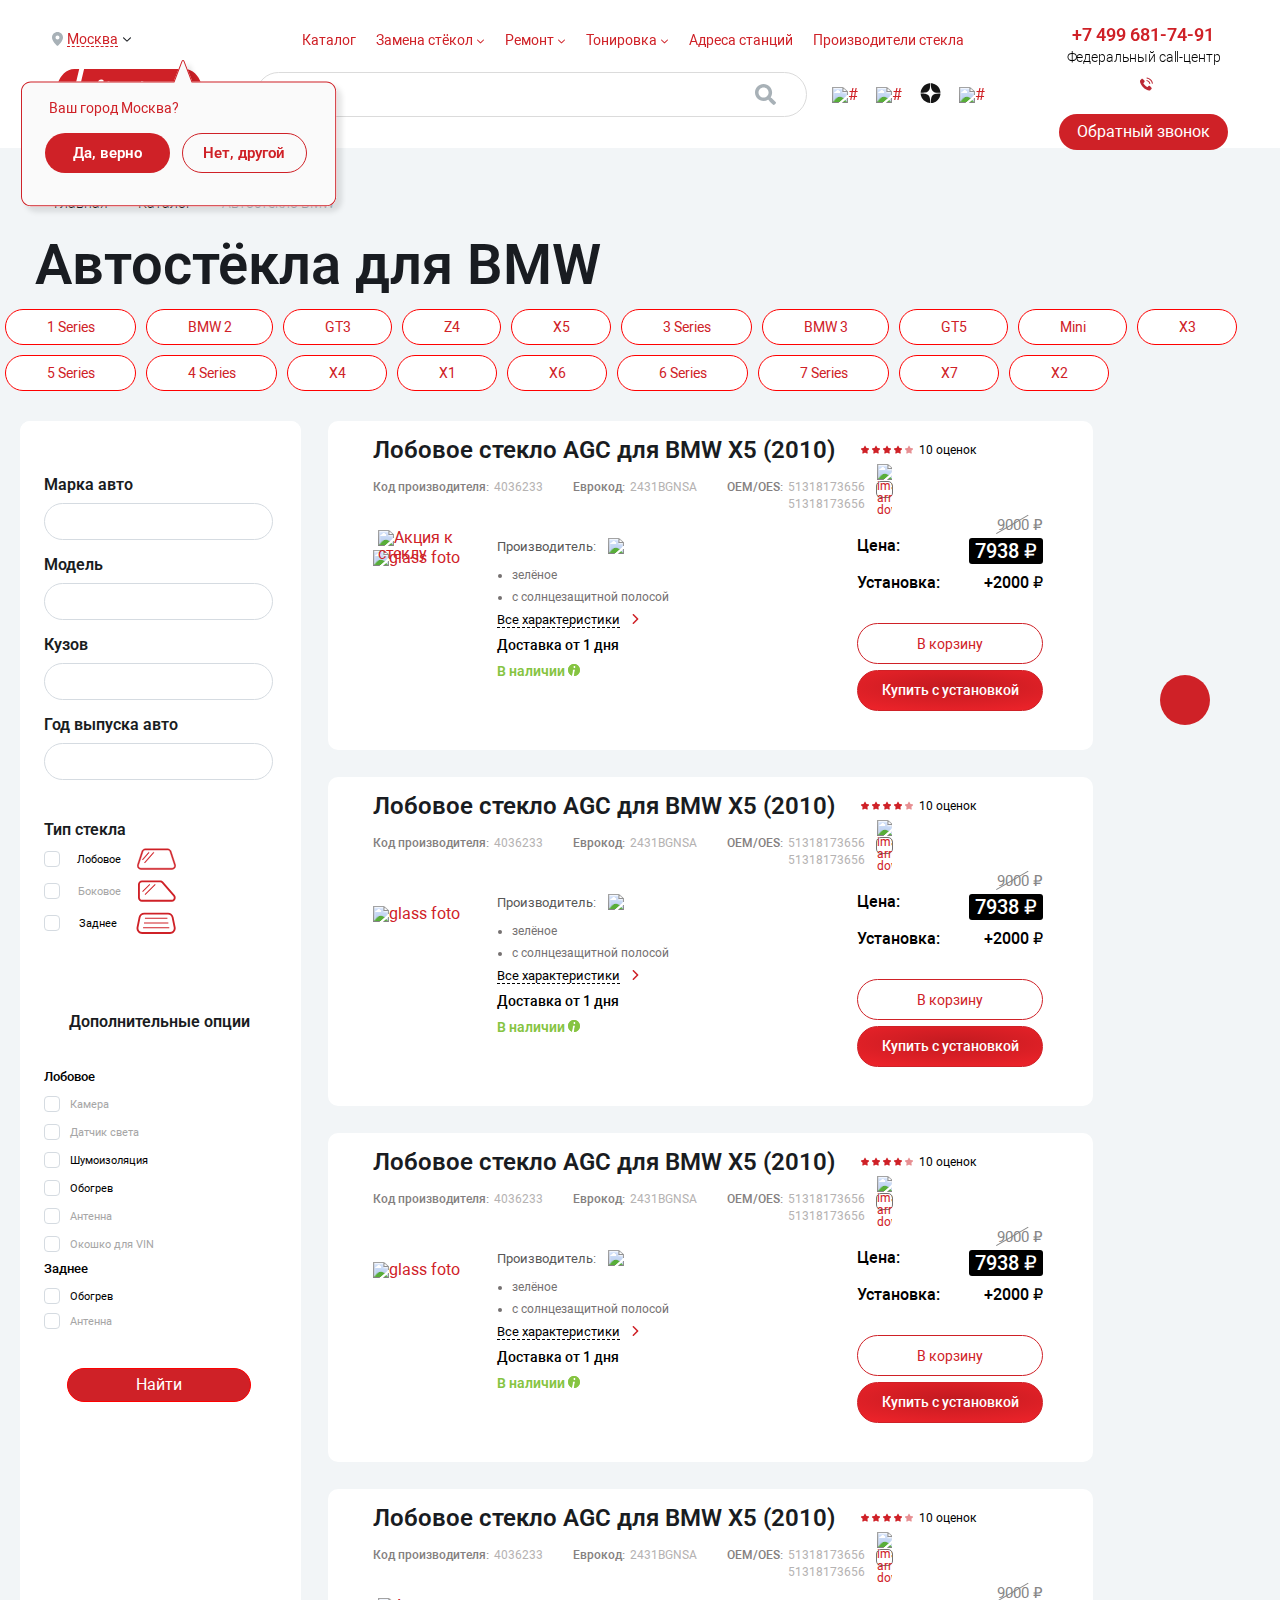
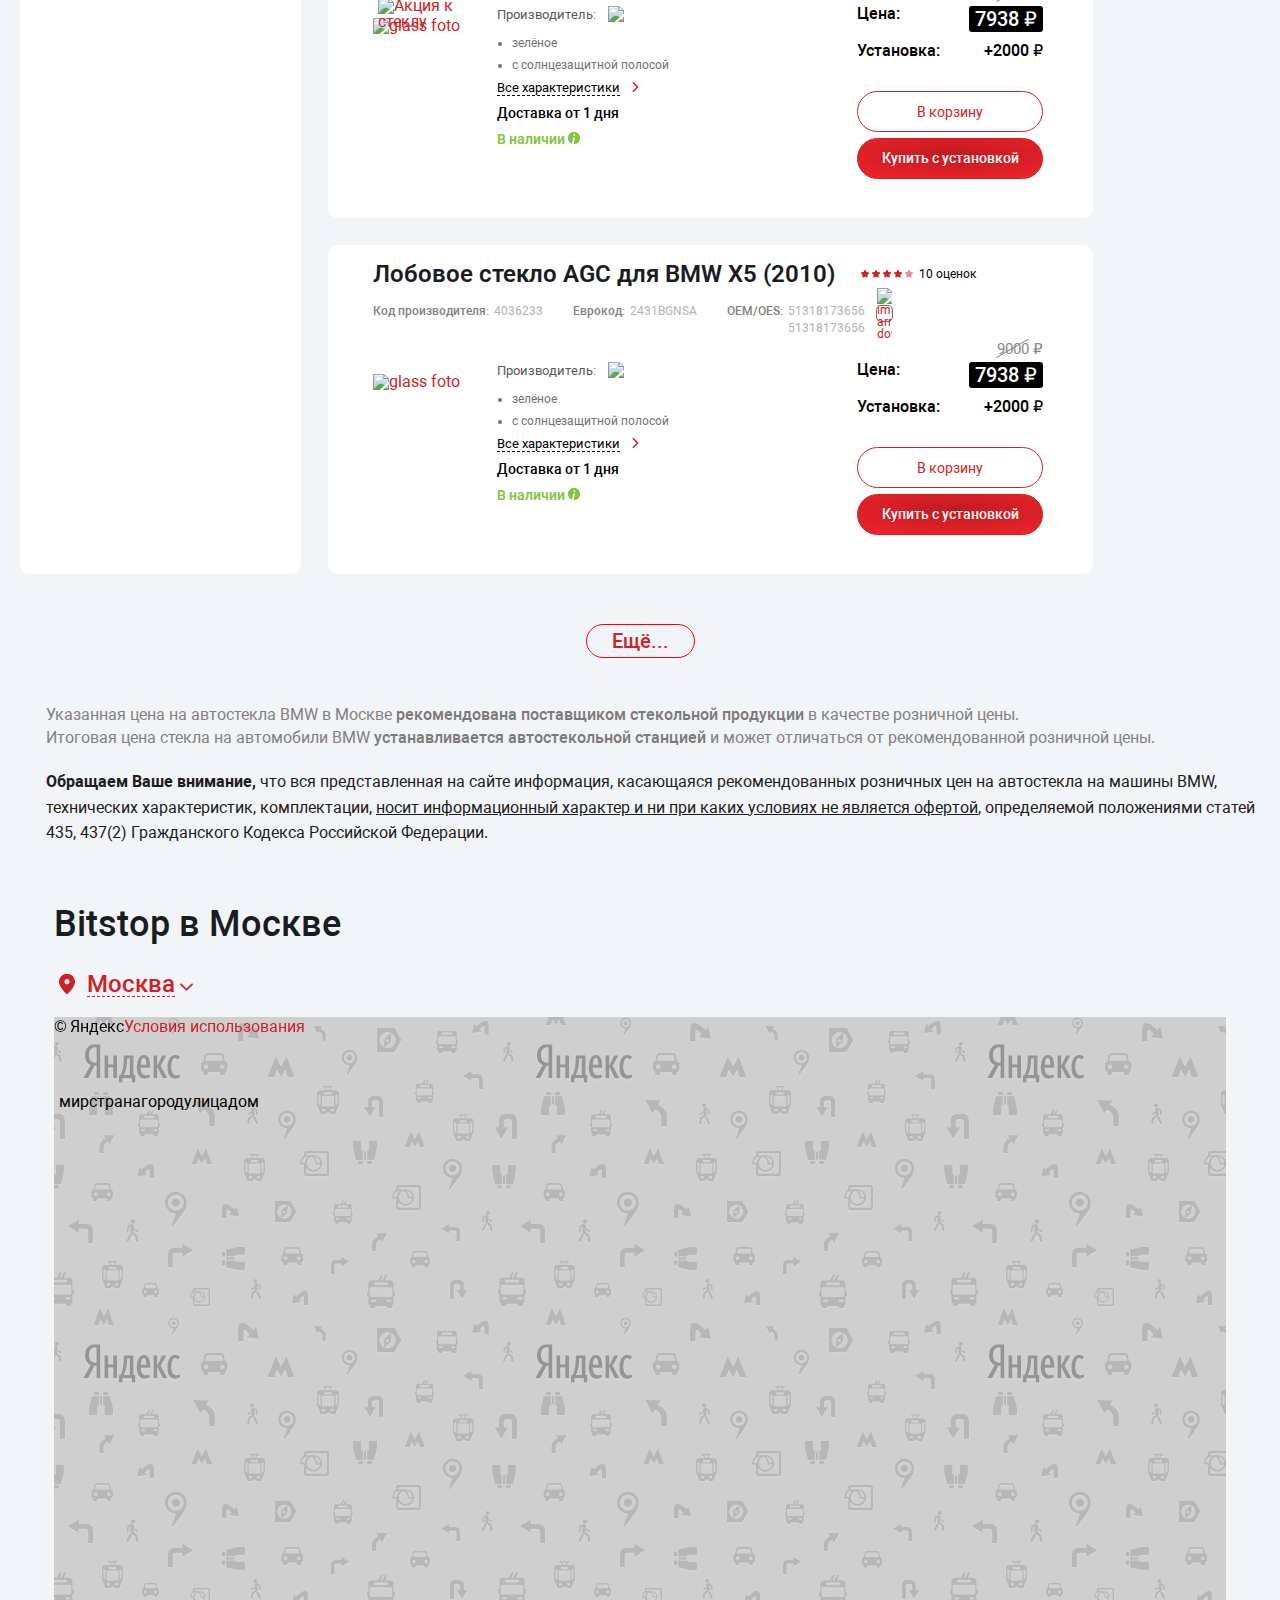
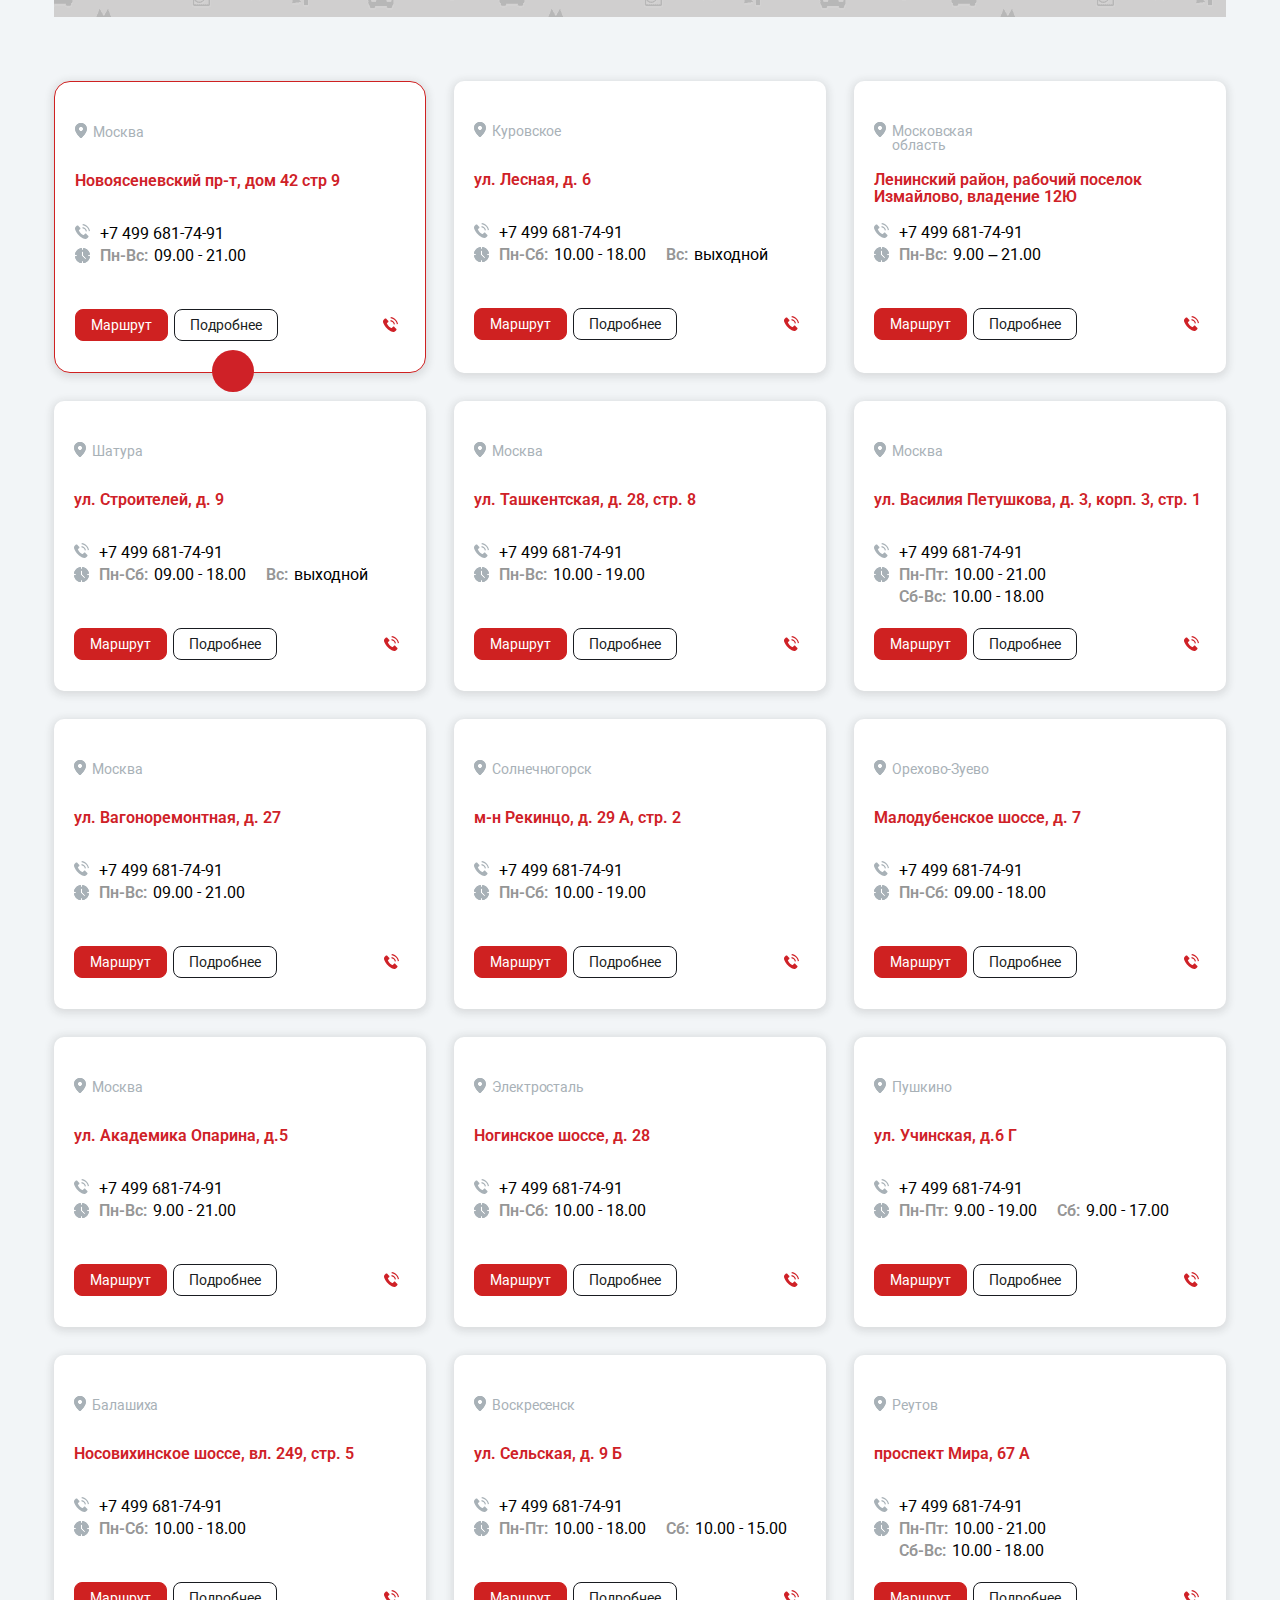
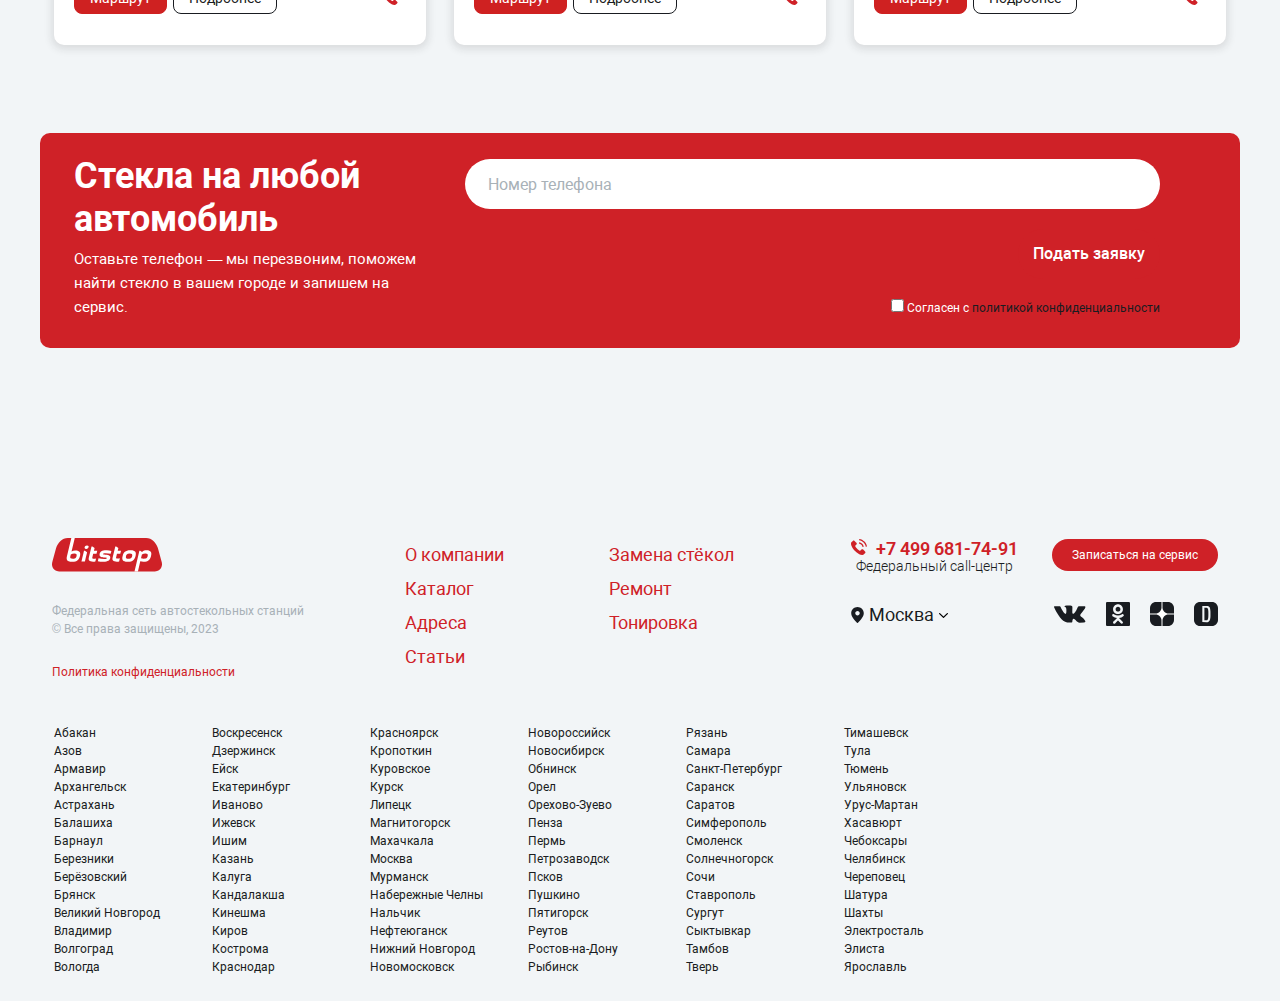
==== index.html @ 6435e336 "Update index.html" ====
<!DOCTYPE html>
<html lang="en">
  <head>
    <meta
      http-equiv="origin-trial"
      content="[base64]"
    />
    <meta charset="utf-8" />
    <meta name="viewport" content="width=device-width, height=device-height" />
    <link rel="stylesheet" type="text/css" href="/css/roboto/roboto.css" />
    <link href="/css/critical.css?v=0.1.2" rel="stylesheet" />
    <link rel="stylesheet" type="text/css" href="css/reset.css" />
    <link rel="stylesheet" type="text/css" href="css/grid.css" />
    <link rel="stylesheet" type="text/css" href="css/styles.css" />
    <link rel="stylesheet" type="text/css" href="css/responsive.css" />
    <link
      rel="stylesheet"
      type="text/css"
      href="//cdn.jsdelivr.net/npm/slick-carousel@1.8.1/slick/slick.css"
    />
    <link rel="stylesheet" href="css/owl.carousel.min.css" />
    <link rel="stylesheet" href="css/owl.theme.default.min.css" />
    <link rel="stylesheet" href="css/jquery.mCustomScrollbar.css" />
    <link rel="stylesheet" href="css/perfect-scrollbar.css" />
    <link
      rel="stylesheet"
      href="//use.fontawesome.com/releases/v5.6.1/css/all.css"
      integrity="sha384-gfdkjb5BdAXd+lj+gudLWI+BXq4IuLW5IT+brZEZsLFm++aCMlF1V92rMkPaX4PP"
      crossorigin="anonymous"
    />
    <meta name="yandex-verification" content="e67ac9091b62b3b9" />
    <link rel="stylesheet" href="/css/geo-location.css" />

    <link rel="canonical" href="https://www.bitstop.ru/catalog/bmw/" />
    <link href="/css/style.css" rel="stylesheet" />
    <link href="css/new_styles.css" rel="stylesheet" />
    <meta
      property="og:title"
      content="Купить стекло на BMW (Бмв) в Москве с заменой - цена на оригинал от 605 рублей | Bitstop"
    />
    <meta property="og:type" content="website" />
    <meta property="og:image" content="/img/logo_sh.png" />
    <meta property="og:url" content="https://bitstop.ru/catalog/bmw//" />
    <meta
      property="og:description"
      content="Купить стекла на автомобиль Бмв в Москве. Цены от 605 рублей за оригинал лобового, бокового, заднего стекла. Лучшие автостекольные бренды: AGC, Saint-Gobain, Pilkington. Выбирайте автостекла для BMW в Bitstop. Заказ по ☎ 8-(800)-333-888-0"
    />

    <svg
      xmlns="http://www.w3.org/2000/svg"
      xmlns:xlink="http://www.w3.org/1999/xlink"
      style="position: absolute; width: 0; height: 0"
      id="__SVG_SPRITE_NODE__"
    >
      <symbol xmlns="http://www.w3.org/2000/svg" viewBox="0 0 9 5" id="icon_arrow">
        <path
          d="M4.05445 4.82011L0.184716 1.04856C-0.0615731 0.808646 -0.061573 0.419663 0.184716 0.179864C0.430786 -0.0599551 0.829888 -0.059955 1.07594 0.179864L4.50006 3.5171L7.92407 0.179961C8.17024 -0.0598577 8.5693 -0.0598577 8.81537 0.179961C9.06154 0.41978 9.06154 0.808743 8.81537 1.04866L4.94558 4.8202C4.82248 4.94011 4.66132 5 4.50008 5C4.33877 5 4.17749 4.94 4.05445 4.82011Z"
        ></path>
      </symbol>
      <symbol xmlns="http://www.w3.org/2000/svg" viewBox="0 0 15 15" id="icon_clock">
        <path
          d="M13.0474 7.5C13.0474 7.14819 13.3325 6.86306 13.6843 6.86306H15C14.6931 3.21955 11.7805 0.30686 8.13694 0V1.31568C8.13694 1.6675 7.85181 1.95263 7.5 1.95263C7.14819 1.95263 6.86306 1.6675 6.86306 1.31568V0C3.21955 0.30686 0.30686 3.21955 0 6.86306H1.31568C1.6675 6.86306 1.95263 7.14819 1.95263 7.5C1.95263 7.85181 1.6675 8.13694 1.31568 8.13694H0C0.30686 11.7805 3.21955 14.6931 6.86306 15V13.6843C6.86306 13.3325 7.14819 13.0474 7.5 13.0474C7.85181 13.0474 8.13694 13.3325 8.13694 13.6843V15C11.7805 14.6931 14.6931 11.7805 15 8.13694H13.6843C13.3325 8.13694 13.0474 7.85181 13.0474 7.5ZM10.8035 10.8035C10.6791 10.9279 10.516 10.9901 10.3531 10.9901C10.1901 10.9901 10.027 10.9279 9.9028 10.8035L7.04966 7.95034C6.93007 7.83091 6.86306 7.66902 6.86306 7.5V4.14162C6.86306 3.78997 7.14819 3.50468 7.5 3.50468C7.85181 3.50468 8.13694 3.78997 8.13694 4.14162V7.2361L10.8035 9.9028C11.0523 10.1514 11.0523 10.5547 10.8035 10.8035Z"
        ></path>
      </symbol>
      <symbol xmlns="http://www.w3.org/2000/svg" viewBox="0 0 16 16" fill="none" id="icon_close">
        <path
          d="M15.5531 0.446929C14.9572 -0.148976 13.991 -0.148976 13.395 0.446929L8 5.84198L2.60495 0.446929C2.00904 -0.148976 1.04283 -0.148976 0.446929 0.446929C-0.148976 1.04283 -0.148976 2.00904 0.446929 2.60495L5.84198 8L0.448932 13.393C-0.146974 13.9889 -0.146974 14.9552 0.448932 15.5511C1.04484 16.147 2.01105 16.147 2.60695 15.5511L8 10.158L13.3946 15.5526C13.9905 16.1485 14.9567 16.1485 15.5526 15.5526C16.1485 14.9567 16.1485 13.9905 15.5526 13.3946L10.158 8L15.5531 2.60495C16.149 2.00904 16.149 1.04291 15.5531 0.446929Z"
          fill="#CF2127"
        ></path>
      </symbol>
      <symbol xmlns="http://www.w3.org/2000/svg" viewBox="0 0 16 13" id="icon_list">
        <path
          fill-rule="evenodd"
          clip-rule="evenodd"
          d="M14.9351 5.46394H5.78004C5.19125 5.46394 4.71483 5.93075 4.71483 6.5069C4.71483 7.08305 5.19125 7.54986 5.78004 7.54986H14.9351C15.5236 7.54986 16 7.08305 16 6.5069C16 5.93075 15.5236 5.46394 14.9351 5.46394ZM14.9351 10.4106H5.78004C5.19125 10.4106 4.71483 10.8774 4.71483 11.4535C4.71483 12.0297 5.19125 12.4965 5.78004 12.4965H14.9351C15.5236 12.4965 16 12.0297 16 11.4535C16 10.8774 15.5236 10.4106 14.9351 10.4106ZM1.58647 -9.53674e-07C0.710227 -9.53674e-07 0 0.695391 0 1.55324C0 2.41161 0.710227 3.10674 1.58647 3.10674C2.46271 3.10674 3.17294 2.41161 3.17294 1.55324C3.17294 0.695391 2.46271 -9.53674e-07 1.58647 -9.53674e-07ZM1.58647 4.94663C0.710227 4.94663 0 5.64202 0 6.49987C0 7.35824 0.710227 8.05337 1.58647 8.05337C2.46271 8.05337 3.17294 7.35824 3.17294 6.49987C3.17294 5.64202 2.46271 4.94663 1.58647 4.94663ZM1.58647 9.89326C0.710227 9.89326 0 10.5886 0 11.4465C0 12.3049 0.710227 13 1.58647 13C2.46271 13 3.17294 12.3049 3.17294 11.4465C3.17294 10.5886 2.46271 9.89326 1.58647 9.89326ZM5.78004 2.60323H14.9351C15.5236 2.60323 16 2.13642 16 1.56027C16 0.984118 15.5236 0.517312 14.9351 0.517312H5.78004C5.19125 0.517312 4.71483 0.984118 4.71483 1.56027C4.71483 2.13642 5.19125 2.60323 5.78004 2.60323Z"
        ></path>
      </symbol>
      <symbol xmlns="http://www.w3.org/2000/svg" viewBox="0 0 110 34" id="icon_logo">
        <symbol viewBox="0 0 110 34" id="icon_logo_logobgr">
          <title>bitstop</title>
          <path
            d="M109.411 22.9376L105.876 10.0761C104.027 4.79877 99.8839 0.0263062 94.1572 0.0263062H15.847C10.1203 0.0263062 5.97735 4.79877 4.11088 10.0761L0.575908 22.9376C-0.491654 26.0051 -0.0533171 28.7475 1.71063 30.9401C3.34379 32.9736 5.88897 33.4405 9.84107 33.4405H100.17C104.115 33.4405 106.657 32.9736 108.301 30.9401C110.058 28.7475 110.496 26.0051 109.411 22.9376Z"
          ></path>
        </symbol>

        <symbol viewBox="0 0 110 34" id="icon_logo_logoltr">
          <path
            d="M94.5814 12.3392C92.8139 12.3392 91.5555 12.7439 90.0319 13.9716L88.2432 12.7646H87.3807L82.4954 33.4764H85.9349L88.2715 23.2813C89.307 23.6237 90.3955 23.7875 91.4883 23.7655C96.303 23.7655 98.1765 21.3931 98.9118 18.4708L99.1239 17.6235C99.8874 14.7047 98.9224 12.3358 94.5814 12.3392ZM95.7586 17.2673C95.5323 19.5118 94.9597 20.6945 91.9302 20.698C90.9371 20.7134 89.9486 20.5637 89.0068 20.2553L89.9259 16.4892C90.9659 15.7618 92.218 15.3822 93.4962 15.4068C95.5394 15.4068 95.854 16.3163 95.7586 17.2673Z"
          ></path>
          <path
            d="M83.623 17.6374C84.3689 14.7186 83.5771 12.3496 78.7625 12.3531H78.1615C73.3469 12.3531 71.4734 14.7255 70.7381 17.6478L70.5225 18.4916C69.7978 21.4139 70.5649 23.7828 75.3795 23.7793H75.9804C80.7951 23.7793 82.6969 21.4035 83.4039 18.4847L83.623 17.6374ZM80.2648 17.2604C80.0421 19.4392 79.4412 20.7187 76.4329 20.7187C74.1564 20.7187 73.7888 19.8714 73.8913 18.8789C74.1104 16.7002 74.7114 15.4206 77.7232 15.4206C79.9997 15.4172 80.3638 16.2541 80.2648 17.257V17.2604Z"
          ></path>
          <path
            d="M66.3829 10.0291L64.1701 8.54892H63.3111L60.6245 19.5533C59.9705 22.1989 61.0451 23.679 64.9124 23.6756C65.657 23.6877 66.4006 23.6169 67.1288 23.4646L67.8712 20.3729C67.2035 20.5383 66.5166 20.6174 65.828 20.608C63.8908 20.608 63.9261 20.0582 64.1488 19.1279L64.9654 15.7422H68.2954L69.0271 12.7957H65.7184L66.3829 10.0291Z"
          ></path>
          <path
            d="M54.265 12.3634C49.7968 12.3634 48.0611 14.0165 47.6581 15.8598L47.6157 16.0707C46.9087 19.37 50.73 19.4737 52.4657 19.5291C54.0741 19.5706 54.82 19.6328 54.7634 20.1827C54.7245 20.5873 54.4099 20.947 52.2147 20.947C50.3059 20.9358 48.4035 20.7318 46.5375 20.3383L45.8093 23.2779C47.5017 23.6346 49.2286 23.8108 50.9598 23.8035H51.5607C56.0325 23.8035 57.7893 22.1504 58.1888 20.3106L58.2347 20.0962C58.9417 16.797 55.0533 16.6932 53.3812 16.6379C51.7092 16.5826 51.0093 16.5134 51.0623 15.9843C51.1012 15.6039 51.4158 15.2235 53.6322 15.22C55.3352 15.222 57.0316 15.4275 58.6837 15.8321L59.3907 12.8891C57.9109 12.5358 56.3927 12.3593 54.8695 12.3634H54.265Z"
          ></path>
          <path
            d="M42.5961 10.0983L40.3832 8.6181H39.5242L36.8376 19.6224C36.1836 22.268 37.2583 23.7482 41.1291 23.7447C41.8725 23.7569 42.6149 23.6861 43.3419 23.5338L44.0843 20.4421C43.4167 20.6075 42.7297 20.6866 42.0411 20.6772C40.1074 20.6772 40.1393 20.1273 40.3655 19.1971L41.1785 15.8114H44.512L45.2508 12.8476H41.9421L42.5961 10.0983Z"
          ></path>
          <path
            d="M36.583 9.09533C36.8198 8.22729 36.5512 7.50797 35.1089 7.50797H34.9392C33.497 7.50797 32.9526 8.23075 32.7157 9.09879L32.645 9.35124C32.4082 10.2193 32.6768 10.9386 34.1191 10.9386H34.2923C35.7346 10.9386 36.279 10.2158 36.5194 9.34778L36.583 9.09533Z"
          ></path>
          <path
            d="M32.016 12.7992L29.439 23.3816L32.8785 23.3782L35.0914 14.2794L32.875 12.7992H32.016Z"
          ></path>
          <path
            d="M23.4824 12.3842C22.0667 12.3213 20.6725 12.7405 19.5374 13.5704L22.7683 0H19.3182L14.8889 18.5227C14.1819 21.445 14.9313 23.8139 19.7459 23.8104H20.3469C25.2039 23.8104 27.0633 21.4346 27.8269 18.5158L28.0425 17.6685C28.7884 14.7497 27.8269 12.3807 23.4824 12.3842ZM24.6595 17.3123C24.4404 19.4703 23.8606 20.7498 20.8312 20.7498C17.8017 20.7498 18.1022 19.4806 18.4344 18.1042L18.8092 16.5307C19.858 15.8081 21.1145 15.4302 22.3971 15.4517C24.4404 15.4482 24.7479 16.3578 24.6595 17.3123Z"
          ></path>
        </symbol>
      </symbol>
      <symbol xmlns="http://www.w3.org/2000/svg" viewBox="0 0 39 28" id="icon_logo_sm">
        <symbol viewBox="0 0 39 28" id="icon_logo_sm_logobgrsm">
          <path
            fill-rule="evenodd"
            clip-rule="evenodd"
            d="M38.4129 19.4912L35.5888 9.07085C34.0936 4.797 30.7702 0.928807 26.1789 0.928807H20.0115H19.8258H19.713H19.5276H12.7055C8.1138 0.928807 4.79086 4.797 3.29524 9.07085L0.471119 19.4912C-0.39797 21.976 -0.0455242 24.1978 1.37048 25.9757C2.68033 27.6205 4.71995 28 7.88367 28L19.7694 27.9975L31.0004 28C34.1641 28 36.2041 27.6205 37.5136 25.9757C38.9296 24.1978 39.282 21.976 38.4129 19.4912Z"
          ></path>
        </symbol>
        <symbol viewBox="0 0 39 28" id="icon_logo_sm_logoltrsm">
          <path
            fill-rule="evenodd"
            clip-rule="evenodd"
            d="M21.7028 7.94482C19.8875 7.94564 18.5412 8.29763 17.0742 9.35154L19.3527 0.926758L15.3053 0.929216L11.6196 15.221C10.7936 18.6811 11.671 21.488 17.3184 21.4843L18.0241 21.4839C23.7217 21.4802 25.9198 18.6717 26.7963 15.2116L27.0484 14.2085C27.925 10.7484 26.7951 7.94154 21.7028 7.94482ZM23.0828 13.7852C22.8261 16.3421 22.1457 17.8468 18.591 17.8489C15.0362 17.8509 15.3887 16.3467 15.7793 14.717L16.218 12.8616C17.5411 11.9835 18.8165 11.5815 20.4303 11.5803C22.8253 11.579 23.196 12.6567 23.0828 13.7852Z"
          ></path>
        </symbol>
      </symbol>
      <symbol xmlns="http://www.w3.org/2000/svg" viewBox="0 0 11 14" id="icon_map-marker">
        <path
          fill-rule="evenodd"
          clip-rule="evenodd"
          d="M5.5 0C2.46724 0 0 2.46744 0 5.49987C0 9.26373 4.92216 13.6026 5.13138 13.8358C5.32829 14.055 5.6723 14.0544 5.86862 13.8358C6.07784 13.6026 11 9.26373 11 5.49987C11 2.46744 8.53277 0 5.5 0ZM5.5 7.46444C4.41641 7.46444 3.535 6.58355 3.535 5.49987C3.535 4.41677 4.41641 3.53529 5.5 3.53529C6.583 3.53529 7.46441 4.41677 7.46441 5.49987C7.46441 6.58355 6.583 7.46444 5.5 7.46444Z"
        ></path>
      </symbol>
      <symbol xmlns="http://www.w3.org/2000/svg" viewBox="0 0 16 16" id="icon_phone">
        <path
          fill-rule="evenodd"
          clip-rule="evenodd"
          d="M8.25552 0C10.2366 0.276351 12.0312 1.17199 13.4496 2.59037C14.7947 3.93883 15.677 5.63689 16 7.50809L14.7714 7.71785C14.4951 6.10303 13.7326 4.63471 12.5706 3.4727C11.3453 2.25076 9.79376 1.47498 8.08238 1.23526L8.25552 0ZM12.1644 10.5845C11.6416 10.0685 10.9891 10.0685 10.4696 10.5845C10.0734 10.9774 9.67722 11.3703 9.28766 11.7699C9.18112 11.8797 9.09122 11.903 8.96137 11.8298C8.8598 11.7744 8.75561 11.7232 8.65151 11.672L8.65143 11.6719C8.49279 11.594 8.33434 11.516 8.18559 11.4236C7.0369 10.7011 6.07467 9.77214 5.22231 8.72667C4.79946 8.20726 4.42322 7.65123 4.16019 7.02528C4.10692 6.89876 4.11691 6.81552 4.22012 6.7123C4.55946 6.38437 4.89148 6.0491 5.22453 5.71279L5.22461 5.71271L5.39211 5.54364C5.93483 4.99759 5.93483 4.35833 5.38879 3.80895C5.23401 3.65251 5.07923 3.49773 4.92445 3.34295L4.92432 3.34282L4.92418 3.34269C4.7694 3.18791 4.61463 3.03313 4.45985 2.87669C4.3533 2.77014 4.24712 2.66322 4.14094 2.5563C3.9286 2.34247 3.71625 2.12865 3.50094 1.91778C2.97821 1.40836 2.32562 1.40836 1.80621 1.92111C1.64635 2.0783 1.48916 2.2371 1.33208 2.39578C1.09654 2.63371 0.861251 2.8714 0.61757 3.10309C0.241333 3.45935 0.0515499 3.89552 0.0115955 4.40494C-0.0516656 5.23399 0.151436 6.01643 0.437775 6.77889C1.02377 8.35709 1.91609 9.75882 2.99818 11.044C4.45985 12.782 6.20452 14.1571 8.24552 15.1493C9.16447 15.5955 10.1167 15.9384 11.1522 15.995C11.8647 16.035 12.484 15.8552 12.9801 15.2992C13.2033 15.0497 13.4452 14.8146 13.6869 14.5797C13.813 14.4572 13.939 14.3348 14.0622 14.2104C14.5949 13.671 14.5983 13.0184 14.0689 12.4857C13.4363 11.8498 12.8003 11.2172 12.1644 10.5845ZM11.5284 7.93088L12.757 7.72112C12.5639 6.59241 12.0312 5.57024 11.2221 4.75784C10.3664 3.90215 9.28434 3.36277 8.09237 3.19629L7.91924 4.43155C8.84151 4.5614 9.68056 4.97759 10.3431 5.64016C10.9691 6.26612 11.3786 7.05854 11.5284 7.93088Z"
        ></path>
      </symbol>
      <symbol xmlns="http://www.w3.org/2000/svg" viewBox="0 0 17 17" fill="none" id="icon_search">
        <path
          d="M16.6558 14.994L13.0629 11.4009C13.9361 10.1864 14.4162 8.73503 14.4162 7.20731C14.4162 5.28297 13.667 3.47321 12.3042 2.11178C10.9444 0.750933 9.13327 0 7.20754 0C5.28239 0 3.47184 0.749171 2.11084 2.11178C0.749842 3.47204 0 5.28239 0 7.20731C0 9.13224 0.749255 10.942 2.11084 12.304C3.47184 13.6649 5.2818 14.4158 7.20754 14.4158C8.73484 14.4158 10.1852 13.9381 11.401 13.0626L14.9939 16.6557C15.2243 16.8854 15.524 17 15.8248 17C16.1263 17 16.4266 16.8854 16.6558 16.6557C17.1147 16.1962 17.1147 15.4529 16.6558 14.994ZM3.77331 10.6417C2.85539 9.72394 2.3506 8.50353 2.3506 7.20673C2.3506 5.90993 2.85539 4.69069 3.77331 3.77288C4.69063 2.85507 5.91 2.34975 7.20754 2.34975C8.50507 2.34975 9.72503 2.85507 10.6424 3.77288C11.5603 4.69069 12.0656 5.91051 12.0656 7.20731C12.0656 8.50411 11.5609 9.72394 10.6424 10.6423C9.72444 11.5601 8.50566 12.0643 7.20754 12.0643C5.90942 12.0643 4.68945 11.559 3.77331 10.6417Z"
          fill="white"
        ></path>
      </symbol>
      <symbol xmlns="http://www.w3.org/2000/svg" viewBox="0 0 14 13" id="icon_star">
        <path
          d="M7 0L8.5716 4.83688H13.6574L9.5429 7.82624L11.1145 12.6631L7 9.67376L2.8855 12.6631L4.4571 7.82624L0.342604 4.83688H5.4284L7 0Z"
        ></path>
      </symbol>
      <symbol xmlns="http://www.w3.org/2000/svg" viewBox="0 0 56 42" id="icon_three">
        <g id="icon_three_button" fill-rule="nonzero">
          <path
            id="icon_three_menu_icon"
            fill-rule="nonzero"
            d="M14 12C14 11.172 14.672 10.5 15.5 10.5L40.5 10.5C41.328 10.5 42 11.172 42 12C42 12.828 41.328 13.5 40.5 13.5L15.5 13.5C14.672 13.5 14 12.828 14 12ZM14 21C14 20.172 14.672 19.5 15.5 19.5L40.5 19.5C41.328 19.5 42 20.172 42 21C42 21.828 41.328 22.5 40.5 22.5L15.5 22.5C14.672 22.5 14 21.828 14 21ZM42 30C42 29.172 41.328 28.5 40.5 28.5L15.5 28.5C14.672 28.5 14 29.172 14 30C14 30.828 14.672 31.5 15.5 31.5L40.5 31.5C41.328 31.5 42 30.828 42 30Z"
          >
            <animate
              id="icon_three_animation_show_trigger"
              begin="indefinite"
              repeatCount="1"
              fill="freeze"
              dur="0.1s"
              attributeType="CSS"
              attributeName="opacity"
              from="1"
              to="1"
            ></animate>
            <animate
              id="icon_three_animation_show"
              begin="icon_three_animation_show_trigger.end"
              attributeType="XML"
              attributeName="d"
              fill="freeze"
              to="M3.101 0.101C3.686 -0.485 4.636 -0.485 5.222 0.101L22.899 17.778C23.485 18.364 23.485 19.314 22.899 19.899C22.314 20.485 21.364 20.485 20.778 19.899L3.101 2.222C2.515 1.636 2.515 0.686 3.101 0.101Z                         M18.101 30.899C17.515 30.314 17.515 29.364 18.101 28.778L35.778 11.101C36.364 10.515 37.314 10.515 37.899 11.101C38.485 11.686 38.485 12.636 37.899 13.222L20.222 30.899C19.636 31.485 18.686 31.485 18.101 30.899Z"
              from="M14 12C14 11.172 14.672 10.5 15.5 10.5L40.5 10.5C41.328 10.5 42 11.172 42 12C42 12.828 41.328 13.5 40.5 13.5L15.5 13.5C14.672 13.5 14 12.828 14 12ZM14 21C14 20.172 14.672 19.5 15.5 19.5L40.5 19.5C41.328 19.5 42 20.172 42 21C42 21.828 41.328 22.5 40.5 22.5L15.5 22.5C14.672 22.5 14 21.828 14 21Z"
              dur="0.4s"
              keySplines="0.4 0 1 1"
              repeatCount="1"
            ></animate>
            <animate
              id="icon_three_animation_show_step_2"
              begin="icon_three_animation_show.end"
              attributeType="XML"
              attributeName="d"
              fill="freeze"
              to="M18.101 11.101C18.686 10.515 19.636 10.515 20.222 11.101L37.899 28.778C38.485 29.364 38.485 30.314 37.899 30.899C37.314 31.485 36.364 31.485 35.778 30.899L18.101 13.222C17.515 12.636 17.515 11.686 18.101 11.101Z                         M18.101 30.899C17.515 30.314 17.515 29.364 18.101 28.778L35.778 11.101C36.364 10.515 37.314 10.515 37.899 11.101C38.485 11.686 38.485 12.636 37.899 13.222L20.222 30.899C19.636 31.485 18.686 31.485 18.101 30.899Z"
              from="M3.101 0.101C3.686 -0.485 4.636 -0.485 5.222 0.101L22.899 17.778C23.485 18.364 23.485 19.314 22.899 19.899C22.314 20.485 21.364 20.485 20.778 19.899L3.101 2.222C2.515 1.636 2.515 0.686 3.101 0.101Z                         M18.101 30.899C17.515 30.314 17.515 29.364 18.101 28.778L35.778 11.101C36.364 10.515 37.314 10.515 37.899 11.101C38.485 11.686 38.485 12.636 37.899 13.222L20.222 30.899C19.636 31.485 18.686 31.485 18.101 30.899Z"
              dur="0.25s"
              keySplines="0.4 0 1 1"
              repeatCount="1"
            ></animate>

            <animate
              id="icon_three_animation_hide_trigger"
              begin="indefinite"
              dur="0.1s"
              attributeType="CSS"
              attributeName="opacity"
              from="1"
              to="1"
            ></animate>
            <animate
              id="icon_three_animation_hide"
              begin="icon_three_animation_hide_trigger.end"
              attributeType="XML"
              attributeName="d"
              fill="freeze"
              from="M18.101 11.101C18.686 10.515 19.636 10.515 20.222 11.101L37.899 28.778C38.485 29.364 38.485 30.314 37.899 30.899C37.314 31.485 36.364 31.485 35.778 30.899L18.101 13.222C17.515 12.636 17.515 11.686 18.101 11.101ZM18.101 30.899C17.515 30.314 17.515 29.364 18.101 28.778L35.778 11.101C36.364 10.515 37.314 10.515 37.899 11.101C38.485 11.686 38.485 12.636 37.899 13.222L20.222 30.899C19.636 31.485 18.686 31.485 18.101 30.899Z                         M42 151C42 150.172 41.328 149.5 40.5 149.5L15.5 149.5C14.672 149.5 14 150.172 14 151C14 151.828 14.672 152.5 15.5 152.5L40.5 152.5C41.328 152.5 42 151.828 42 151Z"
              to="M14 12C14 11.172 14.672 10.5 15.5 10.5L40.5 10.5C41.328 10.5 42 11.172 42 12C42 12.828 41.328 13.5 40.5 13.5L15.5 13.5C14.672 13.5 14 12.828 14 12ZM14 21C14 20.172 14.672 19.5 15.5 19.5L40.5 19.5C41.328 19.5 42 20.172 42 21C42 21.828 41.328 22.5 40.5 22.5L15.5 22.5C14.672 22.5 14 21.828 14 21ZM42 30C42 29.172 41.328 28.5 40.5 28.5L15.5 28.5C14.672 28.5 14 29.172 14 30C14 30.828 14.672 31.5 15.5 31.5L40.5 31.5C41.328 31.5 42 30.828 42 30Z"
              dur="0.3s"
              keySplines="0.4 0 1 1"
              repeatCount="1"
            ></animate>
          </path>
        </g>
      </symbol>
      <symbol xmlns="http://www.w3.org/2000/svg" viewBox="0 0 25 25" fill="none" id="icon_fb">
        <path
          fill-rule="evenodd"
          clip-rule="evenodd"
          d="M23.5355 0.277344H1.9475C1.20797 0.277344 0.607666 0.876372 0.607666 1.61717V23.2052C0.607666 23.9447 1.20797 24.545 1.9475 24.545H13.5692V15.147H10.4067V11.4839H13.5692V8.78252C13.5692 5.64944 15.4837 3.94176 18.2796 3.94176C19.6195 3.94176 20.7703 4.04139 21.1049 4.08481V7.36095L19.1648 7.36223C17.6448 7.36223 17.3511 8.08515 17.3511 9.14526V11.4826H20.9785L20.5046 15.1458H17.3511V24.5437H23.5342C24.275 24.5437 24.8753 23.9434 24.8753 23.2052V1.6159C24.8753 0.876372 24.275 0.277344 23.5355 0.277344Z"
          fill="#191C21"
        ></path>
      </symbol>
      <symbol xmlns="http://www.w3.org/2000/svg" viewBox="0 0 33 18" fill="none" id="icon_vk">
        <path
          fill-rule="evenodd"
          clip-rule="evenodd"
          d="M32.0951 16.0172C31.2445 14.6519 30.155 13.4423 28.8752 12.4422C26.1623 10.0282 26.5263 10.4229 29.7973 6.2463C31.7911 3.69564 32.5817 2.14889 32.3378 1.47961C32.0951 0.848656 30.6378 1.01597 30.6378 1.01597L25.7676 1.03641C25.5518 1.01597 25.3347 1.05301 25.1392 1.14498C24.9553 1.27526 24.8059 1.44768 24.7037 1.64693C24.2005 2.90374 23.6014 4.12096 22.9117 5.29092C20.7353 8.82633 19.8744 9.01409 19.5206 8.79696C18.6904 8.28478 18.9024 6.73931 18.9024 5.64599C18.9024 2.21786 19.4389 0.789902 17.8398 0.425887C17.0977 0.24835 16.3339 0.171715 15.5714 0.198538C14.2098 0.0810309 12.8394 0.217696 11.5315 0.602147C10.9746 0.858874 10.5493 1.44002 10.8021 1.47961C11.3539 1.52432 11.8674 1.76955 12.2403 2.16933C12.5814 2.82072 12.7487 3.54492 12.7257 4.27678C12.7257 4.27678 13.0092 8.31543 12.0577 8.81739C11.3999 9.16225 10.4982 8.45338 8.56441 5.25132C7.90791 4.13756 7.32676 2.98166 6.82353 1.79509C6.73284 1.59201 6.59362 1.4132 6.41864 1.2727C6.19129 1.12837 5.93584 1.0313 5.6689 0.986598L1.04144 1.01597C0.70169 1.01214 0.369606 1.12071 0.100107 1.32124C0.0375218 1.44385 0.0030361 1.57796 0.000481608 1.71335C-0.00335013 1.85002 0.0234721 1.9854 0.0796709 2.1093C0.0796709 2.1093 3.70449 10.2454 7.80573 14.3428C8.83136 15.4271 10.0728 16.2969 11.4548 16.9024C12.8368 17.5065 14.3299 17.8322 15.8447 17.859H17.7785C18.1029 17.8207 18.4094 17.6904 18.6598 17.4848C18.836 17.2472 18.928 16.9598 18.9229 16.6673C18.9229 16.6673 18.882 14.1754 20.0967 13.8114C21.2819 13.4461 22.8108 16.2241 24.4304 17.2881C25.0396 17.753 25.806 17.9778 26.5774 17.9178L30.9111 17.859C30.9111 17.859 33.168 17.7211 32.0951 16.0172Z"
          fill="#191C21"
        ></path>
      </symbol>
      <symbol xmlns="http://www.w3.org/2000/svg" viewBox="0 0 25 26" fill="none" id="icon_ig">
        <path
          fill-rule="evenodd"
          clip-rule="evenodd"
          d="M22.876 2.66685C23.3676 3.14431 23.7459 3.726 23.9831 4.36865C24.186 4.89016 24.4271 5.67401 24.4928 7.11702C24.564 8.67762 24.579 9.14565 24.579 13.0979C24.579 17.0498 24.564 17.5178 24.4928 19.0788C24.4267 20.5218 24.1857 21.3052 23.9831 21.8268C23.4852 23.1176 22.465 24.1378 21.1742 24.6357C20.6527 24.8386 19.8688 25.0797 18.4258 25.1454C16.8656 25.2166 16.3976 25.2315 12.4449 25.2315C8.49267 25.2315 8.02503 25.2166 6.46443 25.1454C5.02142 25.0797 4.23757 24.8386 3.71606 24.6357C3.07302 24.3985 2.49172 24.0202 2.01426 23.5286C1.52264 23.0511 1.14468 22.4698 0.907126 21.8268C0.704577 21.3052 0.463486 20.5218 0.397805 19.0788C0.326618 17.5178 0.311279 17.0498 0.311279 13.0979C0.311279 9.14565 0.326618 8.67762 0.397805 7.11702C0.463486 5.67401 0.704577 4.89016 0.907126 4.36865C1.14468 3.72561 1.52303 3.14431 2.01465 2.66685C2.49172 2.17523 3.07341 1.79687 3.71645 1.55971C4.23757 1.35717 5.02142 1.11607 6.46443 1.05C8.02503 0.978813 8.49306 0.963867 12.4453 0.963867C16.3972 0.963867 16.8652 0.979206 18.4262 1.05039C19.8692 1.11607 20.6527 1.35717 21.1742 1.55971C21.8172 1.79687 22.3985 2.17523 22.876 2.66685ZM4.84483 13.0975C4.84483 17.2952 8.24764 20.6976 12.4453 20.6976C16.6426 20.6976 20.0454 17.2952 20.0454 13.0975C20.0454 8.89984 16.6426 5.49741 12.4453 5.49741C8.24764 5.49741 4.84483 8.89984 4.84483 13.0975ZM18.5697 5.19693C18.5697 6.17782 19.365 6.97307 20.3459 6.97307C21.3268 6.97307 22.1216 6.17782 22.122 5.19693C22.122 4.21605 21.3268 3.4208 20.3459 3.4208C19.365 3.4208 18.5697 4.21605 18.5697 5.19693ZM12.4454 18.031C15.1702 18.031 17.3789 15.8223 17.3789 13.0975C17.3789 10.3727 15.1702 8.16396 12.4454 8.16396C9.72063 8.16396 7.51187 10.3727 7.51187 13.0975C7.51187 15.8223 9.72063 18.031 12.4454 18.031Z"
          fill="#191C21"
        ></path>
      </symbol>
      <symbol xmlns="http://www.w3.org/2000/svg" viewBox="0 0 26 26" fill="none" id="icon_wa">
        <path
          fill-rule="evenodd"
          clip-rule="evenodd"
          d="M12.5888 25.3369C10.6195 25.3075 8.75803 24.8336 7.10066 24.0155L0.65068 25.5314C0.297626 25.614 -0.023759 25.3051 0.0489632 24.9515L1.40488 18.422C0.521657 16.7068 0.0219856 14.7653 0.014948 12.7083C-0.00499197 5.95368 5.3612 0.335454 12.1631 0.0148166C19.6382 -0.338828 25.7856 5.68492 25.5533 13.0737C25.3363 19.9674 19.5408 25.4418 12.5888 25.3369ZM19.8587 5.65426C17.9703 3.77995 15.459 2.74849 12.7871 2.74849C10.1397 2.74849 7.58743 3.79645 5.71543 5.65426C3.827 7.5274 2.7866 10.0182 2.7866 12.6682C2.7866 14.2561 3.15256 15.7709 3.87391 17.1713L4.31611 18.0318L3.48333 22.0398L7.43847 21.1109L8.33577 21.5541C9.7257 22.2402 11.2235 22.5891 12.7871 22.5891C15.459 22.5891 17.9703 21.5565 19.8587 19.6833C21.7307 17.8267 22.7887 15.2946 22.7875 12.6682C22.7875 10.0182 21.7471 7.5274 19.8587 5.65426ZM17.2958 18.7002C15.6021 19.1081 13.0017 18.7108 9.75385 15.7037C6.94349 13.1008 6.19985 10.933 6.37579 9.21428C6.47549 8.23823 7.2942 7.35883 7.98506 6.77885C8.45541 6.38395 9.17559 6.54663 9.42543 7.10656L10.4658 9.4418C10.6031 9.74829 10.5597 10.1055 10.352 10.3707L9.82423 11.0485C9.60137 11.335 9.57205 11.7263 9.75385 12.0399C10.3814 13.1256 12.8434 15.297 14.014 15.7673C14.3518 15.9029 14.7388 15.8192 14.9934 15.561L15.5986 14.9504C15.8355 14.7111 16.1862 14.6192 16.5111 14.7111L18.9849 15.416C19.5772 15.5846 19.8388 16.2707 19.508 16.7882C19.0236 17.545 18.2565 18.4703 17.2958 18.7002Z"
          fill="#191C21"
        ></path>
      </symbol>
      <symbol xmlns="http://www.w3.org/2000/svg" viewBox="0 0 27 28" fill="none" id="icon_vr">
        <path
          fill-rule="evenodd"
          clip-rule="evenodd"
          d="M26.2856 17.6848L26.2779 17.7168C25.6393 20.3083 22.7642 23.0901 20.1242 23.6687L20.0948 23.6751C17.9592 24.0851 15.8083 24.2895 13.6587 24.2895C13.0265 24.2895 12.393 24.269 11.7608 24.2333L8.8448 27.2821C8.12316 28.0369 6.85358 27.5235 6.85358 26.4761V23.5819C4.31186 22.8526 1.65135 20.1985 1.03955 17.7168L1.03317 17.6848C0.243828 14.0638 0.243828 10.393 1.03317 6.77204L1.03955 6.74011C1.67817 4.14858 4.55326 1.36674 7.19332 0.788147L7.22398 0.781761C11.4938 -0.0369541 15.8237 -0.0369541 20.0948 0.781761L20.1242 0.788147C22.7642 1.36674 25.6393 4.14858 26.2779 6.74011L26.2856 6.77204C27.0737 10.393 27.0737 14.0638 26.2856 17.6848ZM23.9776 7.29699C23.5523 5.60592 21.3695 3.50357 19.635 3.11529C15.6691 2.3566 11.6484 2.3566 7.68251 3.11529C5.94801 3.50357 3.76519 5.60592 3.33859 7.29699C2.62972 10.5693 2.62972 13.8876 3.33859 17.1599C3.76519 18.851 5.94801 20.9533 7.68251 21.3416H7.68379C7.7617 21.3569 7.8179 21.4246 7.8179 21.5038V26.2986C7.8179 26.5374 8.10783 26.6562 8.27387 26.4825L10.5384 24.1451C10.5384 24.1451 12.3432 22.2829 12.6676 21.947C12.6995 21.9151 12.743 21.8972 12.7877 21.8985C15.0752 21.9623 17.364 21.7759 19.635 21.3416C21.3695 20.9533 23.5523 18.851 23.9776 17.1599C24.6878 13.8876 24.6878 10.5693 23.9776 7.29699ZM19.8687 12.9182C19.612 12.922 19.497 12.7061 19.4804 12.4749C19.4472 12.0164 19.4242 11.5566 19.3616 11.1032C19.0308 8.70707 17.1303 6.72606 14.7585 6.29946C14.4021 6.2356 14.0368 6.219 13.6753 6.18068C13.4467 6.15769 13.1466 6.14364 13.0968 5.85754C13.0546 5.61741 13.2551 5.4271 13.4812 5.41561C13.5438 5.41178 13.6051 5.41433 13.6677 5.41433C16.8659 5.50502 19.4932 7.63929 20.0565 10.8184C20.1523 11.3599 20.1867 11.9142 20.2289 12.4647C20.2468 12.6959 20.1165 12.9156 19.8687 12.9182ZM13.6677 5.41433C16.8659 5.50502 13.6051 5.41433 13.6677 5.41433V5.41433ZM13.6766 7.47453C13.6868 7.26889 13.8363 7.11945 14.0598 7.13223C14.7942 7.17438 15.5031 7.33403 16.1558 7.68144C17.4828 8.38776 18.2415 9.5028 18.4625 10.9921C18.4727 11.0598 18.4893 11.1275 18.4944 11.1951C18.5059 11.3612 18.5148 11.5285 18.5276 11.7495C18.5212 11.7891 18.5187 11.8836 18.4957 11.973C18.4101 12.2961 17.9235 12.3357 17.8111 12.01C17.7779 11.9142 17.7728 11.8044 17.7728 11.6997C17.7715 11.0189 17.6246 10.3381 17.2836 9.74547C16.9323 9.13623 16.3959 8.62533 15.7662 8.31496C15.3856 8.1272 14.9743 8.01097 14.5566 7.942C14.374 7.91135 14.1901 7.89347 14.0074 7.86792C13.7852 7.83599 13.6664 7.69422 13.6766 7.47453ZM16.0983 11.282C16.0791 11.1108 16.0638 10.9359 16.0229 10.7685C15.9425 10.439 15.7675 10.1338 15.4916 9.93067C15.3626 9.83616 15.2144 9.76591 15.0599 9.7212C14.8632 9.66373 14.6601 9.68033 14.4647 9.6318C14.2514 9.57943 14.1339 9.40572 14.1671 9.2052C14.1977 9.02255 14.374 8.88078 14.5732 8.89483C15.8135 8.98423 16.6999 9.62924 16.8263 11.0981C16.8353 11.2015 16.8455 11.3114 16.8225 11.411C16.7842 11.577 16.6628 11.6601 16.5428 11.6703C16.5632 11.6703 16.5696 11.6703 16.5364 11.6728C16.3563 11.6767 16.47 11.6716 16.53 11.6703C16.2682 11.6716 16.1251 11.526 16.0983 11.282ZM13.9091 15.4714C14.1901 15.5901 14.4736 15.7268 14.798 15.6885C15.3422 15.6246 15.5171 15.0256 15.899 14.7114C16.2707 14.4061 16.7471 14.4023 17.1482 14.6578C17.5492 14.9119 17.9375 15.1865 18.3245 15.4637C18.7039 15.7358 19.0819 16.0014 19.4306 16.3118C19.7678 16.6094 19.884 17.0002 19.6937 17.4038C19.3476 18.1459 18.8431 18.7616 18.1138 19.1549C17.9094 19.2661 17.6629 19.3018 17.4317 19.3734C17.1648 19.2916 16.9106 19.2367 16.6743 19.1383C14.2284 18.1191 11.9779 16.8023 10.1948 14.7842C9.18199 13.6372 8.38755 12.3421 7.71699 10.9716C7.39896 10.3215 7.13074 9.64585 6.85741 8.97402C6.60834 8.36222 6.97619 7.72998 7.36192 7.26889C7.72466 6.83591 8.19085 6.5051 8.69664 6.26115C9.09131 6.07084 9.47959 6.18068 9.76825 6.51659C10.3903 7.24335 10.9625 8.00714 11.4261 8.84885C11.7109 9.36741 11.633 10.0009 11.1157 10.3534C10.9906 10.439 10.8769 10.5399 10.7594 10.637C10.6572 10.7213 10.5601 10.8069 10.4899 10.9218C10.3622 11.1313 10.3558 11.3803 10.4388 11.6077C11.0749 13.3677 12.1478 14.7344 13.9091 15.4714Z"
          fill="#191C21"
        ></path>
      </symbol>
      <symbol xmlns="http://www.w3.org/2000/svg" viewBox="0 0 27 23" fill="none" id="icon_tg">
        <path
          fill-rule="evenodd"
          clip-rule="evenodd"
          d="M1.0413 10.9659L6.92756 13.1109L9.20612 20.263C9.35124 20.7219 9.92495 20.8909 10.3061 20.5873L13.5869 17.9751C13.9314 17.7017 14.421 17.6879 14.7804 17.9435L20.6979 22.1372C21.1048 22.4272 21.6825 22.2087 21.7843 21.7278L26.1203 1.37066C26.2315 0.84576 25.7026 0.407427 25.1912 0.601173L1.03452 9.699C0.439116 9.92298 0.443185 10.7474 1.0413 10.9659ZM8.83856 11.969L20.3425 5.05184C20.5487 4.92817 20.7616 5.20024 20.584 5.36101L11.09 13.9765C10.7563 14.2802 10.5407 14.6856 10.4797 15.1266L10.1569 17.4667C10.1135 17.7786 9.66454 17.8102 9.57638 17.5079L8.33267 13.2414C8.19026 12.7536 8.39777 12.2342 8.83856 11.969Z"
          fill="#191C21"
        ></path>
      </symbol>
      <symbol xmlns="http://www.w3.org/2000/svg" viewBox="0 0 80 9" fill="none" id="icon_ev">
        <path
          fill-rule="evenodd"
          clip-rule="evenodd"
          d="M79.4534 8.70652C79.3454 8.70652 79.2397 8.67353 79.1499 8.61172C79.0601 8.54991 78.9901 8.46207 78.9487 8.35928C78.9074 8.2565 78.8965 8.1434 78.9176 8.03428C78.9387 7.92517 78.9907 7.82494 79.0671 7.74627C79.1435 7.66761 79.2409 7.61403 79.3468 7.59233C79.4528 7.57062 79.5627 7.58176 79.6625 7.62434C79.7623 7.66691 79.8476 7.73901 79.9077 7.83151C79.9677 7.92402 79.9997 8.03277 79.9997 8.14402C80.0025 8.21865 79.9902 8.29306 79.9638 8.36259C79.9373 8.43212 79.8971 8.49527 79.8459 8.54808C79.7946 8.60089 79.7332 8.64222 79.6657 8.66948C79.5982 8.69675 79.5259 8.70936 79.4534 8.70652ZM79.4582 7.69598C79.2059 7.69598 79.0349 7.88625 79.0349 8.14304C79.0349 8.4013 79.2045 8.58864 79.4582 8.58864C79.5151 8.5903 79.5718 8.57985 79.6246 8.55795C79.6775 8.53605 79.7254 8.50316 79.7653 8.46134C79.8053 8.41952 79.8364 8.36968 79.8568 8.31491C79.8772 8.26015 79.8864 8.20164 79.8838 8.14304C79.8838 7.88625 79.7119 7.69598 79.4582 7.69598ZM79.7062 8.41842H79.5632L79.4957 8.22522H79.3907V8.41842H79.2492V7.86913H79.5114C79.633 7.86913 79.7062 7.93516 79.7062 8.04766C79.7078 8.07733 79.7015 8.1069 79.6879 8.13313C79.6744 8.15935 79.654 8.18122 79.6292 8.19636L79.7062 8.41842ZM79.4876 7.99434H79.3907V8.10392H79.4876C79.5394 8.10392 79.5603 8.08386 79.5603 8.04913C79.5603 8.01441 79.5394 7.99434 79.4876 7.99434ZM74.6791 8.70652H66.5556V0.293478H74.6791C75.7626 0.293478 76.8018 0.736665 77.568 1.52554C78.3342 2.31442 78.7646 3.38436 78.7646 4.5C78.7646 5.61564 78.3342 6.68558 77.568 7.47446C76.8018 8.26333 75.7626 8.70652 74.6791 8.70652ZM74.6791 2.44565H68.6459V6.55435H74.6791C75.2083 6.55435 75.7158 6.33791 76.09 5.95264C76.4641 5.56738 76.6743 5.04485 76.6743 4.5C76.6743 3.95515 76.4641 3.43262 76.09 3.04736C75.7158 2.66209 75.2083 2.44565 74.6791 2.44565ZM59.501 0L64.3704 8.70652H54.6317L59.501 0ZM59.501 4.31266L58.2474 6.55435H60.7547L59.501 4.31266ZM42.5652 8.70652V0.293478H52.5414V2.44565H44.6555V3.42391H52.5414V5.57609H44.6555V6.55435H52.5414V8.70652H42.5652ZM33.7767 8.70652V0.293478H35.8669V6.55435H39.8099V8.70652H33.7767ZM28.4798 8.70652L26.1112 5.57609H22.3753V8.70652H20.2851V0.293478H22.3753V3.42391H26.058L28.4798 0.293478H31.2351L27.981 4.5L31.2351 8.70652H28.4798ZM8.45614 0.293478H18.1948L13.3255 9L8.45614 0.293478ZM12.0718 2.44565L13.3255 4.68733L14.5792 2.44565H12.0718ZM0.00012207 8.70652V0.293478H6.27088V2.44565H2.09037V3.42391H6.27088V5.57609H2.09037V6.55435H6.27088V8.70652H0.00012207Z"
          fill="#191C21"
        ></path>
      </symbol>
      <symbol xmlns="http://www.w3.org/2000/svg" viewBox="0 -5 260 120" id="icon_glass_front">
        <defs>
          <style>
            #icon_glass_front .cls-1 {
              opacity: 0.6;
              stroke-width: 2px;
            }
            #icon_glass_front .opt {
              stroke: transparent;
            }
            #icon_glass_front .wh {
              fill: white;
            }
          </style>
          <linearGradient
            id="icon_glass_front_lightblue_linear"
            x1="129.502"
            y1="0"
            x2="129.502"
            y2="113"
            gradientUnits="userSpaceOnUse"
          >
            <stop stop-color="#4474A1"></stop>
            <stop offset="0.234375" stop-color="#4474A1" stop-opacity="0.64"></stop>
            <stop offset="0.5625" stop-color="white" stop-opacity="0"></stop>
          </linearGradient>
          <linearGradient
            id="icon_glass_front_green_linear"
            x1="129.502"
            y1="0"
            x2="129.502"
            y2="113"
            gradientUnits="userSpaceOnUse"
          >
            <stop stop-color="#44A186"></stop>
            <stop offset="0.234375" stop-color="#44A186" stop-opacity="0.64"></stop>
            <stop offset="0.5625" stop-color="white" stop-opacity="0"></stop>
          </linearGradient>
          <linearGradient
            id="icon_glass_front_gray_linear"
            x1="129.502"
            y1="0"
            x2="129.502"
            y2="113"
            gradientUnits="userSpaceOnUse"
          >
            <stop stop-color="#515151"></stop>
            <stop offset="0.234375" stop-color="#515151" stop-opacity="0.64"></stop>
            <stop offset="0.5625" stop-color="white" stop-opacity="0"></stop>
          </linearGradient>
          <linearGradient
            id="icon_glass_front_blue_linear"
            x1="129.502"
            y1="0"
            x2="129.502"
            y2="113"
            gradientUnits="userSpaceOnUse"
          >
            <stop stop-color="#0D46B2"></stop>
            <stop offset="0.234375" stop-color="#0D46B2" stop-opacity="0.64"></stop>
            <stop offset="0.5625" stop-color="white" stop-opacity="0"></stop>
          </linearGradient>
          <linearGradient
            id="icon_glass_front_bronze_linear"
            x1="129.502"
            y1="0"
            x2="129.502"
            y2="113"
            gradientUnits="userSpaceOnUse"
          >
            <stop stop-color="#B2977A"></stop>
            <stop offset="0.234375" stop-color="#B2977A" stop-opacity="0.64"></stop>
            <stop offset="0.5625" stop-color="white" stop-opacity="0"></stop>
          </linearGradient>
        </defs>

        <g id="icon_glass_front_Слой_2" data-name="Слой 2">
          <g id="icon_glass_front_Слой_1-2" data-name="Слой 1">
            <g id="icon_glass_front_Front" class="cls-1">
              <path
                class="cls-2"
                d="M244.23,112.51a12.37,12.37,0,0,1-1.35-.08l-24.66-2.64a838.35,838.35,0,0,0-178.42,0l-24.66,2.64a12.37,12.37,0,0,1-1.35.08,12.85,12.85,0,0,1-10-5A15.1,15.1,0,0,1,.89,94.66L17.21,22.89c2.11-9.26,9.42-16.15,18.2-17.14a837,837,0,0,1,187.2,0c8.78,1,16.09,7.88,18.2,17.14l16.32,71.77a15.1,15.1,0,0,1-2.86,12.85,12.84,12.84,0,0,1-10,5Z"
              ></path>
              <path
                class="cls-3"
                d="M129,1a840.41,840.41,0,0,1,93.54,5.25c8.57,1,15.71,7.7,17.77,16.75l16.32,71.77a14.61,14.61,0,0,1-2.76,12.43,12.37,12.37,0,0,1-9.65,4.81c-.43,0-.86,0-1.3-.07l-24.65-2.64a837.72,837.72,0,0,0-178.54,0l-24.65,2.64c-.44,0-.87.07-1.3.07a12.37,12.37,0,0,1-9.65-4.81A14.61,14.61,0,0,1,1.38,94.77L17.7,23c2.06-9,9.2-15.79,17.77-16.75A840.41,840.41,0,0,1,129,1m0-1A835.75,835.75,0,0,0,35.36,5.26c-9,1-16.48,8-18.64,17.52L.41,94.55C-1.75,104,5,113,13.79,113a13.29,13.29,0,0,0,1.4-.08l24.66-2.64a837.41,837.41,0,0,1,178.32,0l24.66,2.64a13.29,13.29,0,0,0,1.4.08c8.82,0,15.54-9,13.38-18.46L241.29,22.78c-2.16-9.5-9.61-16.51-18.63-17.52A835.75,835.75,0,0,0,129,0Z"
              ></path>
            </g>
          </g>
        </g>

        <path
          id="icon_glass_front_sp-path"
          fill-rule="evenodd"
          clip-rule="evenodd"
          d="M129.5 1.65488e-07C98.2087 0.000687204 66.942 1.75577 35.8471 5.257C26.8301 6.272 19.3751 13.285 17.2151 22.783L0.900078 94.544C-1.26092 104.035 5.46208 113 14.2771 113C14.7467 113 15.2161 112.975 15.6831 112.925L40.3421 110.284C99.6118 103.933 159.39 103.933 218.66 110.284L243.319 112.925C243.786 112.975 244.255 113 244.724 113C253.538 113 260.262 104.032 258.104 94.541L241.785 22.779C239.626 13.279 232.17 6.268 223.153 5.253C192.058 1.75313 160.791 -0.000622011 129.5 1.65488e-07Z"
          fill="var(--sunshine-color, none)"
          fill-opacity="0.7"
        ></path>

        <g transform="translate(-10, -10)">
          <g style="display: var(--hascamera, none)" class="opt cam">
            <path
              d="M47.5 47.875C53.7822 47.875 58.875 42.7822 58.875 36.5C58.875 30.2178 53.7822 25.125 47.5 25.125C41.2178 25.125 36.125 30.2178 36.125 36.5C36.125 42.7822 41.2178 47.875 47.5 47.875Z"
              fill="#fff"
            ></path>
            <path
              fill-rule="evenodd"
              clip-rule="evenodd"
              d="M47.4641 48.666C45.0889 48.6662 42.767 47.962 40.792 46.6426C38.817 45.3231 37.2776 43.4476 36.3685 41.2533C35.4594 39.059 35.2215 36.6443 35.6847 34.3147C36.148 31.9851 37.2917 29.8453 38.9711 28.1657C40.6506 26.4861 42.7904 25.3422 45.1199 24.8788C47.4494 24.4153 49.8641 24.6531 52.0585 25.562C54.2529 26.4709 56.1285 28.0101 57.4482 29.985C58.7678 31.9599 59.4721 34.2818 59.4721 36.657C59.4687 39.8407 58.2025 42.8931 55.9513 45.1444C53.7001 47.3958 50.6479 48.6622 47.4641 48.666ZM47.4641 26.136C45.383 26.1358 43.3485 26.7527 41.618 27.9088C39.8875 29.0649 38.5387 30.7082 37.7422 32.6309C36.9457 34.5536 36.7373 36.6693 37.1432 38.7105C37.5492 40.7516 38.5513 42.6265 40.0229 44.0981C41.4945 45.5697 43.3694 46.5719 45.4106 46.9778C47.4518 47.3838 49.5675 47.1753 51.4902 46.3788C53.4129 45.5823 55.0562 44.2335 56.2122 42.503C57.3683 40.7726 57.9853 38.7381 57.9851 36.657C57.9817 33.8677 56.8721 31.1936 54.8998 29.2213C52.9275 27.249 50.2534 26.1394 47.4641 26.136Z"
              fill="#606D77"
            ></path>
            <path
              fill-rule="evenodd"
              clip-rule="evenodd"
              d="M48.2832 41.9539H43.0632C42.5137 41.9341 41.9946 41.6972 41.6196 41.295C41.2447 40.8929 41.0446 40.3584 41.0632 39.8089V33.1789C41.0446 32.6294 41.2447 32.095 41.6196 31.6929C41.9946 31.2907 42.5137 31.0537 43.0632 31.0339H48.2842C48.7919 31.0509 49.2754 31.2553 49.6414 31.6076C50.0073 31.9599 50.2299 32.4352 50.2662 32.9419L52.2572 32.0899C52.444 31.9843 52.6569 31.9337 52.8712 31.9442C53.0856 31.9546 53.2926 32.0256 53.4682 32.1489C53.6335 32.2648 53.7681 32.419 53.8604 32.5985C53.9527 32.7779 54 32.9771 53.9982 33.1789V39.8089C53.9979 39.989 53.9604 40.167 53.8882 40.3319C53.8215 40.4848 53.7236 40.6221 53.6009 40.7351C53.4781 40.848 53.3331 40.9342 53.1752 40.9879C53.0241 41.0376 52.8642 41.0553 52.7059 41.04C52.5475 41.0247 52.394 40.9767 52.2552 40.8989L50.2662 40.0469C50.2297 40.5536 50.0068 41.0289 49.6407 41.381C49.2745 41.7331 48.7909 41.9372 48.2832 41.9539ZM43.0622 32.5939C42.9277 32.6168 42.807 32.69 42.7246 32.7987C42.6421 32.9073 42.6041 33.0433 42.6182 33.1789V39.8089C42.6041 39.9446 42.6421 40.0806 42.7246 40.1892C42.807 40.2978 42.9277 40.371 43.0622 40.3939H48.2832C48.4173 40.3706 48.5375 40.2972 48.6196 40.1886C48.7016 40.08 48.7394 39.9443 48.7252 39.8089V38.7249C48.7252 38.5893 48.7605 38.456 48.8277 38.3382C48.8948 38.2204 48.9915 38.1221 49.1082 38.0529C49.2246 37.9837 49.3571 37.9464 49.4925 37.9448C49.6279 37.9432 49.7613 37.9774 49.8792 38.0439L52.4462 39.2199V33.7699L49.8792 34.9449C49.7609 35.011 49.6273 35.0448 49.4918 35.0432C49.3562 35.0415 49.2235 35.0044 49.1068 34.9355C48.9901 34.8667 48.8935 34.7684 48.8265 34.6506C48.7596 34.5328 48.7246 34.3995 48.7252 34.2639V33.1789C48.7394 33.0436 48.7016 32.9079 48.6196 32.7993C48.5375 32.6907 48.4173 32.6173 48.2832 32.5939H43.0632H43.0622Z"
              fill="#606D77"
            ></path>
          </g>

          <g style="display: var(--hasant, none)" class="opt ant">
            <path
              d="M241.5 109.875C247.782 109.875 252.875 104.782 252.875 98.5C252.875 92.2178 247.782 87.125 241.5 87.125C235.218 87.125 230.125 92.2178 230.125 98.5C230.125 104.782 235.218 109.875 241.5 109.875Z"
              fill="white"
            ></path>
            <path
              fill-rule="evenodd"
              clip-rule="evenodd"
              d="M241.463 110.666C239.088 110.666 236.766 109.962 234.791 108.642C232.816 107.323 231.277 105.447 230.368 103.253C229.459 101.058 229.221 98.6436 229.685 96.3141C230.148 93.9846 231.292 91.8448 232.971 90.1653C234.651 88.4858 236.791 87.3421 239.12 86.8787C241.45 86.4153 243.864 86.6532 246.059 87.5621C248.253 88.471 250.129 90.0102 251.448 91.9851C252.768 93.96 253.472 96.2818 253.472 98.657C253.469 101.841 252.202 104.893 249.951 107.145C247.7 109.396 244.647 110.663 241.463 110.666ZM241.463 88.136C239.382 88.136 237.348 88.7531 235.617 89.9093C233.887 91.0655 232.538 92.7089 231.742 94.6316C230.946 96.5543 230.737 98.67 231.143 100.711C231.549 102.752 232.552 104.627 234.023 106.098C235.495 107.57 237.37 108.572 239.411 108.978C241.452 109.384 243.568 109.175 245.49 108.379C247.413 107.582 249.056 106.233 250.212 104.503C251.368 102.772 251.985 100.738 251.985 98.657C251.982 95.8674 250.872 93.1931 248.9 91.2206C246.927 89.2482 244.253 88.1389 241.463 88.136Z"
              fill="#606D77"
            ></path>
            <path
              fill-rule="evenodd"
              clip-rule="evenodd"
              d="M243.678 101.7C243.527 101.7 243.38 101.655 243.256 101.57C243.131 101.485 243.035 101.364 242.98 101.224C242.925 101.084 242.913 100.93 242.947 100.783C242.981 100.636 243.058 100.502 243.168 100.4C243.429 100.157 243.636 99.8626 243.778 99.5357C243.92 99.2089 243.993 98.8563 243.993 98.5C243.993 98.1436 243.92 97.7911 243.778 97.4643C243.636 97.1374 243.429 96.8432 243.168 96.6C243.031 96.4628 242.953 96.2781 242.95 96.0844C242.946 95.8908 243.017 95.7033 243.149 95.5612C243.281 95.419 243.462 95.3333 243.655 95.3219C243.849 95.3105 244.039 95.3743 244.186 95.5C244.598 95.8837 244.926 96.348 245.151 96.8641C245.376 97.3803 245.492 97.9371 245.492 98.5C245.492 99.0629 245.376 99.6197 245.151 100.136C244.926 100.652 244.598 101.116 244.186 101.5C244.048 101.628 243.867 101.7 243.678 101.7ZM245.892 103.7C245.745 103.7 245.6 103.657 245.477 103.575C245.354 103.493 245.258 103.377 245.201 103.241C245.143 103.105 245.127 102.955 245.155 102.81C245.182 102.665 245.252 102.532 245.355 102.426C246.374 101.372 246.943 99.964 246.943 98.4985C246.943 97.033 246.374 95.6248 245.355 94.571C245.219 94.4281 245.145 94.2374 245.148 94.0402C245.152 93.843 245.233 93.6551 245.374 93.5173C245.515 93.3795 245.705 93.3028 245.902 93.3039C246.1 93.3049 246.289 93.3836 246.428 93.523C247.72 94.8572 248.442 96.6414 248.442 98.4985C248.442 100.356 247.72 102.14 246.428 103.474C246.358 103.545 246.275 103.602 246.183 103.641C246.091 103.68 245.992 103.7 245.892 103.7ZM241.5 99.353C241.331 99.3534 241.166 99.3036 241.025 99.21C240.884 99.1164 240.775 98.9832 240.71 98.8272C240.645 98.6712 240.628 98.4994 240.66 98.3336C240.693 98.1678 240.774 98.0155 240.894 97.8958C241.013 97.7762 241.165 97.6947 241.331 97.6615C241.497 97.6284 241.668 97.6452 241.825 97.7098C241.981 97.7744 242.114 97.8838 242.208 98.0243C242.302 98.1648 242.352 98.33 242.352 98.499C242.352 98.7251 242.262 98.9421 242.103 99.1022C241.943 99.2623 241.726 99.3525 241.5 99.353ZM239.32 101.7C239.131 101.701 238.949 101.629 238.811 101.5C238.399 101.116 238.071 100.652 237.846 100.136C237.622 99.6197 237.506 99.0629 237.506 98.5C237.506 97.9371 237.622 97.3803 237.846 96.8641C238.071 96.348 238.399 95.8837 238.811 95.5C238.883 95.4284 238.968 95.372 239.061 95.3341C239.155 95.2962 239.255 95.2777 239.356 95.2795C239.457 95.2814 239.557 95.3037 239.649 95.345C239.741 95.3863 239.824 95.4458 239.893 95.52C239.962 95.5941 240.014 95.6814 240.049 95.7765C240.083 95.8717 240.097 95.9727 240.091 96.0736C240.085 96.1744 240.059 96.273 240.014 96.3635C239.969 96.454 239.906 96.5344 239.829 96.6C239.569 96.8432 239.361 97.1374 239.219 97.4643C239.077 97.7911 239.004 98.1436 239.004 98.5C239.004 98.8563 239.077 99.2089 239.219 99.5357C239.361 99.8626 239.569 100.157 239.829 100.4C239.94 100.502 240.017 100.636 240.05 100.783C240.084 100.93 240.073 101.083 240.018 101.223C239.963 101.364 239.867 101.484 239.742 101.569C239.618 101.654 239.471 101.7 239.32 101.7ZM237.105 103.7C237.005 103.7 236.906 103.68 236.814 103.642C236.722 103.603 236.639 103.546 236.569 103.474C235.277 102.14 234.555 100.356 234.555 98.499C234.555 96.642 235.277 94.8579 236.569 93.524C236.638 93.4521 236.72 93.3945 236.811 93.3545C236.902 93.3146 236.999 93.2931 237.099 93.2913C237.198 93.2895 237.297 93.3074 237.389 93.344C237.481 93.3806 237.565 93.4352 237.636 93.5046C237.707 93.574 237.764 93.6568 237.803 93.7482C237.842 93.8396 237.862 93.9378 237.862 94.0371C237.863 94.1364 237.844 94.2348 237.806 94.3266C237.768 94.4184 237.712 94.5018 237.642 94.572C236.624 95.6257 236.054 97.0339 236.054 98.4995C236.054 99.965 236.624 101.373 237.642 102.427C237.745 102.533 237.814 102.666 237.842 102.811C237.869 102.956 237.853 103.106 237.796 103.241C237.738 103.377 237.642 103.493 237.52 103.575C237.397 103.656 237.253 103.7 237.105 103.7Z"
              fill="#606D77"
            ></path>
          </g>

          <g style="display: var(--hasheat, none)" class="opt heat">
            <path
              d="M137.5 97.875C143.782 97.875 148.875 92.7822 148.875 86.5C148.875 80.2178 143.782 75.125 137.5 75.125C131.218 75.125 126.125 80.2178 126.125 86.5C126.125 92.7822 131.218 97.875 137.5 97.875Z"
              fill="white"
            ></path>
            <path
              fill-rule="evenodd"
              clip-rule="evenodd"
              d="M137.463 98.666C135.088 98.666 132.766 97.9616 130.791 96.6421C128.816 95.3225 127.277 93.447 126.368 91.2526C125.459 89.0582 125.221 86.6436 125.685 84.3141C126.148 81.9846 127.292 79.8448 128.971 78.1653C130.651 76.4858 132.791 75.3421 135.12 74.8787C137.45 74.4153 139.864 74.6532 142.059 75.5621C144.253 76.471 146.129 78.0102 147.448 79.9851C148.768 81.96 149.472 84.2818 149.472 86.657C149.469 89.8409 148.202 92.8934 145.951 95.1448C143.7 97.3962 140.647 98.6625 137.463 98.666ZM137.463 76.136C135.382 76.136 133.348 76.7531 131.617 77.9093C129.887 79.0655 128.538 80.7089 127.742 82.6316C126.946 84.5543 126.737 86.67 127.143 88.7111C127.549 90.7522 128.552 92.627 130.023 94.0985C131.495 95.57 133.37 96.572 135.411 96.9779C137.452 97.3838 139.568 97.1753 141.49 96.3787C143.413 95.5822 145.056 94.2334 146.212 92.5029C147.368 90.7725 147.985 88.7381 147.985 86.657C147.982 83.8674 146.872 81.1931 144.9 79.2206C142.927 77.2482 140.253 76.1389 137.463 76.136Z"
              fill="#606D77"
            ></path>
            <path
              fill-rule="evenodd"
              clip-rule="evenodd"
              d="M133.112 91.92C132.935 91.9199 132.764 91.8573 132.629 91.7433C132.494 91.6293 132.403 91.4712 132.373 91.2968C132.343 91.1225 132.376 90.9432 132.465 90.7907C132.555 90.6381 132.695 90.522 132.862 90.463C133.185 90.3398 133.465 90.1247 133.667 89.8443C133.869 89.5639 133.985 89.2304 134 88.885C134.029 88.5773 133.98 88.2672 133.856 87.9838C133.733 87.7004 133.539 87.4531 133.294 87.265C132.946 86.9784 132.668 86.6155 132.482 86.2044C132.296 85.7933 132.207 85.3449 132.222 84.894C132.256 84.3286 132.419 83.7786 132.7 83.2869C132.981 82.7951 133.372 82.3749 133.842 82.059C134.008 81.9549 134.209 81.9202 134.401 81.9623C134.592 82.0045 134.76 82.12 134.867 82.2843C134.975 82.4485 135.014 82.6483 134.975 82.8408C134.937 83.0334 134.825 83.2032 134.663 83.314C134.401 83.493 134.181 83.7271 134.018 84C133.855 84.2729 133.754 84.578 133.722 84.894C133.706 85.144 133.754 85.3939 133.861 85.6202C133.969 85.8465 134.132 86.0416 134.336 86.187C134.775 86.5665 135.109 87.0529 135.305 87.5991C135.501 88.1453 135.553 88.7329 135.455 89.305C135.358 89.8771 135.114 90.4143 134.748 90.8647C134.382 91.3151 133.906 91.6635 133.366 91.876C133.285 91.9053 133.199 91.9202 133.112 91.92ZM140.398 91.92C140.221 91.9199 140.05 91.8573 139.915 91.7433C139.78 91.6293 139.689 91.4712 139.659 91.2968C139.629 91.1225 139.662 90.9432 139.751 90.7907C139.841 90.6381 139.981 90.522 140.148 90.463C140.47 90.3392 140.749 90.124 140.951 89.8438C141.152 89.5637 141.267 89.2308 141.282 88.886C141.312 88.5783 141.262 88.2681 141.139 87.9847C141.015 87.7013 140.822 87.454 140.576 87.266C140.226 86.9808 139.947 86.6182 139.761 86.2067C139.575 85.7952 139.488 85.3462 139.505 84.895C139.538 84.3297 139.702 83.7797 139.983 83.288C140.264 82.7962 140.654 82.376 141.124 82.06C141.291 81.951 141.493 81.9126 141.688 81.9532C141.883 81.9938 142.054 82.1101 142.163 82.2765C142.272 82.4429 142.31 82.6458 142.269 82.8406C142.229 83.0353 142.113 83.206 141.946 83.315C141.684 83.4939 141.463 83.728 141.301 84.0009C141.138 84.2738 141.037 84.579 141.005 84.895C140.989 85.145 141.037 85.3949 141.144 85.6212C141.252 85.8475 141.415 86.0426 141.619 86.188C142.058 86.5677 142.391 87.0542 142.587 87.6004C142.783 88.1466 142.835 88.7342 142.737 89.3062C142.639 89.8782 142.396 90.4153 142.03 90.8657C141.664 91.316 141.188 91.6643 140.648 91.877C140.568 91.9053 140.485 91.9199 140.4 91.92H140.398ZM136.755 91.92C136.578 91.9202 136.407 91.8578 136.271 91.7438C136.136 91.6299 136.045 91.4717 136.015 91.2973C135.985 91.1229 136.018 90.9435 136.107 90.7909C136.197 90.6382 136.337 90.5221 136.504 90.463C136.826 90.3394 137.106 90.1242 137.307 89.844C137.509 89.5639 137.624 89.2309 137.639 88.886C137.669 88.5783 137.619 88.2681 137.496 87.9847C137.372 87.7013 137.179 87.454 136.933 87.266C136.585 86.9792 136.307 86.6163 136.122 86.2052C135.936 85.7941 135.847 85.3458 135.862 84.895C135.895 84.3298 136.059 83.7799 136.339 83.2881C136.62 82.7964 137.01 82.3761 137.48 82.06C137.646 81.9576 137.846 81.9241 138.037 81.9666C138.227 82.0091 138.394 82.1242 138.501 82.2875C138.608 82.4508 138.647 82.6493 138.61 82.841C138.573 83.0327 138.462 83.2024 138.302 83.314C138.04 83.4934 137.82 83.7277 137.658 84.0008C137.495 84.2738 137.394 84.579 137.362 84.895C137.346 85.1449 137.394 85.3947 137.501 85.6209C137.608 85.8472 137.771 86.0423 137.975 86.188C138.414 86.5678 138.748 87.0546 138.943 87.6011C139.139 88.1476 139.19 88.7354 139.092 89.3075C138.994 89.8797 138.75 90.4168 138.384 90.8669C138.017 91.3171 137.54 91.665 137 91.877C136.921 91.905 136.839 91.9196 136.755 91.92Z"
              fill="#606D77"
            ></path>
          </g>

          <g style="display: var(--hasnoize, none)" class="opt noize">
            <path
              d="M227.5 47.875C233.782 47.875 238.875 42.7822 238.875 36.5C238.875 30.2178 233.782 25.125 227.5 25.125C221.218 25.125 216.125 30.2178 216.125 36.5C216.125 42.7822 221.218 47.875 227.5 47.875Z"
              fill="white"
            ></path>
            <path
              fill-rule="evenodd"
              clip-rule="evenodd"
              d="M227.463 48.666C225.088 48.666 222.766 47.9616 220.791 46.6421C218.816 45.3225 217.277 43.447 216.368 41.2526C215.459 39.0582 215.221 36.6436 215.685 34.3141C216.148 31.9846 217.292 29.8448 218.971 28.1653C220.651 26.4858 222.791 25.3421 225.12 24.8787C227.45 24.4153 229.864 24.6532 232.059 25.5621C234.253 26.471 236.129 28.0102 237.448 29.9851C238.768 31.96 239.472 34.2818 239.472 36.657C239.469 39.8409 238.202 42.8934 235.951 45.1448C233.7 47.3962 230.647 48.6625 227.463 48.666ZM227.463 26.136C225.382 26.136 223.348 26.7531 221.617 27.9093C219.887 29.0655 218.538 30.7089 217.742 32.6316C216.946 34.5543 216.737 36.67 217.143 38.7111C217.549 40.7522 218.552 42.627 220.023 44.0985C221.495 45.57 223.37 46.572 225.411 46.9779C227.452 47.3838 229.568 47.1753 231.49 46.3787C233.413 45.5822 235.056 44.2334 236.212 42.5029C237.368 40.7725 237.985 38.7381 237.985 36.657C237.982 33.8674 236.872 31.193 234.9 29.2206C232.927 27.2482 230.253 26.1389 227.463 26.136Z"
              fill="#606D77"
            ></path>
            <path
              fill-rule="evenodd"
              clip-rule="evenodd"
              d="M226.027 39.51H225.942C225.743 39.4999 225.556 39.4112 225.423 39.2634C225.289 39.1156 225.22 38.9209 225.23 38.722C225.24 38.5231 225.329 38.3363 225.477 38.2028C225.624 38.0692 225.819 37.9999 226.018 38.01C226.226 38.014 226.43 37.9482 226.596 37.823C226.658 37.7552 226.703 37.6747 226.731 37.5873C226.758 37.4999 226.765 37.4077 226.753 37.317C226.766 37.2112 226.756 37.104 226.725 37.0022C226.693 36.9004 226.641 36.8063 226.571 36.726C226.393 36.6132 226.181 36.5652 225.971 36.59C225.778 36.6183 225.581 36.5706 225.422 36.4569C225.263 36.3432 225.154 36.1722 225.118 35.98C225.022 35.4659 225.029 34.9379 225.138 34.4265C225.247 33.915 225.456 33.4302 225.753 33C226.015 32.6989 226.342 32.4614 226.71 32.3054C227.077 32.1495 227.475 32.0792 227.874 32.1C228.247 32.0834 228.619 32.1434 228.967 32.2763C229.316 32.4093 229.633 32.6124 229.9 32.873C230.405 33.425 230.685 34.1466 230.683 34.895C230.676 35.0928 230.592 35.2801 230.449 35.4171C230.307 35.5541 230.116 35.6301 229.918 35.629C229.82 35.6269 229.722 35.6054 229.632 35.5658C229.542 35.5262 229.461 35.4692 229.392 35.398C229.324 35.3269 229.271 35.243 229.235 35.1512C229.199 35.0594 229.182 34.9615 229.184 34.863C229.176 34.5153 229.048 34.1812 228.822 33.917C228.693 33.8033 228.543 33.7167 228.38 33.6624C228.217 33.6081 228.045 33.5872 227.874 33.601C227.696 33.5841 227.516 33.6075 227.348 33.6694C227.18 33.7314 227.029 33.8304 226.904 33.959C226.668 34.3006 226.547 34.7088 226.559 35.124C226.923 35.1866 227.264 35.3443 227.548 35.581C227.786 35.7989 227.973 36.0674 228.094 36.3667C228.215 36.666 228.268 36.9887 228.248 37.311C228.261 37.6069 228.211 37.9022 228.103 38.1778C227.994 38.4535 227.829 38.7032 227.618 38.911C227.179 39.299 226.613 39.5121 226.027 39.51ZM226.852 43.31C226.234 43.3119 225.634 43.1013 225.153 42.7135C224.672 42.3257 224.339 41.7842 224.21 41.18C224.187 41.0827 224.184 40.9818 224.2 40.8833C224.217 40.7847 224.253 40.6904 224.307 40.606C224.36 40.5216 224.43 40.4488 224.512 40.3917C224.594 40.3347 224.687 40.2946 224.784 40.2739C224.882 40.2532 224.983 40.2522 225.081 40.271C225.179 40.2899 225.273 40.3281 225.356 40.3836C225.439 40.439 225.51 40.5105 225.566 40.5938C225.621 40.6772 225.659 40.7707 225.677 40.869C225.734 41.1372 225.883 41.3774 226.097 41.5487C226.311 41.72 226.578 41.812 226.852 41.809C227.167 41.8175 227.473 41.7028 227.705 41.4891C227.937 41.2755 228.077 40.9798 228.094 40.665C228.11 39.9842 228.275 39.3152 228.579 38.7056C228.882 38.0961 229.316 37.5608 229.85 37.138C230.246 36.8463 230.57 36.4695 230.801 36.0354C231.031 35.6013 231.161 35.121 231.18 34.63C231.18 34.596 231.143 31.19 227.942 31.19C225.323 31.19 224.813 32.834 224.793 32.904C224.737 33.0933 224.61 33.2535 224.438 33.3502C224.266 33.447 224.063 33.4727 223.872 33.422C223.682 33.3706 223.521 33.2464 223.422 33.0764C223.323 32.9063 223.296 32.7042 223.345 32.514C223.375 32.399 224.128 29.689 227.945 29.689C231.832 29.689 232.683 33.255 232.683 34.629C232.665 35.3167 232.497 35.9922 232.191 36.6085C231.885 37.2248 231.449 37.7672 230.912 38.198C230.523 38.4846 230.203 38.8547 229.975 39.2813C229.747 39.7079 229.618 40.18 229.597 40.663C229.583 41.3775 229.286 42.0573 228.771 42.5533C228.257 43.0493 227.567 43.321 226.852 43.309V43.31Z"
              fill="#606D77"
            ></path>
          </g>

          <g style="display: var(--hasvin, none)" class="opt vin">
            <path
              fill-rule="evenodd"
              clip-rule="evenodd"
              d="M47.0262 108H29.7722C27.8172 107.95 25.9593 107.137 24.5945 105.737C23.2297 104.336 22.4658 102.458 22.4658 100.503C22.4658 98.5469 23.2297 96.6687 24.5945 95.2681C25.9593 93.8676 27.8172 93.0555 29.7722 93.005H47.0262C48.9811 93.0555 50.839 93.8676 52.2039 95.2681C53.5687 96.6687 54.3326 98.5469 54.3326 100.503C54.3326 102.458 53.5687 104.336 52.2039 105.737C50.839 107.137 48.9811 107.95 47.0262 108Z"
              fill="white"
            ></path>
            <path
              fill-rule="evenodd"
              clip-rule="evenodd"
              d="M47.0262 108H29.7722C27.8172 107.95 25.9593 107.137 24.5945 105.737C23.2297 104.336 22.4658 102.458 22.4658 100.503C22.4658 98.5469 23.2297 96.6687 24.5945 95.2681C25.9593 93.8676 27.8172 93.0555 29.7722 93.005H47.0262C48.9811 93.0555 50.839 93.8676 52.2039 95.2681C53.5687 96.6687 54.3326 98.5469 54.3326 100.503C54.3326 102.458 53.5687 104.336 52.2039 105.737C50.839 107.137 48.9811 107.95 47.0262 108ZM29.7722 94.548C28.2269 94.5971 26.7612 95.2455 25.6855 96.3559C24.6097 97.4664 24.0082 98.9519 24.0082 100.498C24.0082 102.044 24.6097 103.53 25.6855 104.64C26.7612 105.751 28.2269 106.399 29.7722 106.448H47.0262C48.5715 106.399 50.0371 105.751 51.1129 104.64C52.1887 103.53 52.7902 102.044 52.7902 100.498C52.7902 98.9519 52.1887 97.4664 51.1129 96.3559C50.0371 95.2455 48.5715 94.5971 47.0262 94.548H29.7722ZM30.1292 97.507H28.4202L30.5562 103.907H32.2442L34.3972 97.507H32.6742L31.4002 102.165L30.1292 97.507ZM38.7562 97.507H37.2182V103.907H38.7562V97.507ZM47.4222 97.507H45.8842V101.488L43.6212 97.507H42.0782V103.907H43.6212V99.924L45.8892 103.905H47.4232V97.505L47.4222 97.507Z"
              fill="#5F6C76"
            ></path>
          </g>

          <g style="display: var(--haslight, none)" class="opt light">
            <path
              d="M137.5 42.875C143.782 42.875 148.875 37.7822 148.875 31.5C148.875 25.2178 143.782 20.125 137.5 20.125C131.218 20.125 126.125 25.2178 126.125 31.5C126.125 37.7822 131.218 42.875 137.5 42.875Z"
              fill="#FFFFFF"
            ></path>
            <path
              fill-rule="evenodd"
              clip-rule="evenodd"
              d="M137.463 43.666C135.088 43.666 132.766 42.9616 130.791 41.6421C128.816 40.3225 127.277 38.447 126.368 36.2526C125.459 34.0582 125.221 31.6436 125.685 29.3141C126.148 26.9846 127.292 24.8448 128.971 23.1653C130.651 21.4858 132.791 20.3421 135.12 19.8787C137.45 19.4153 139.864 19.6532 142.059 20.5621C144.253 21.471 146.129 23.0102 147.448 24.9851C148.768 26.96 149.472 29.2818 149.472 31.657C149.469 34.8409 148.202 37.8934 145.951 40.1448C143.7 42.3962 140.647 43.6625 137.463 43.666ZM137.463 21.136C135.382 21.136 133.348 21.7531 131.617 22.9093C129.887 24.0655 128.538 25.7089 127.742 27.6316C126.946 29.5543 126.737 31.67 127.143 33.7111C127.549 35.7522 128.552 37.627 130.023 39.0985C131.495 40.57 133.37 41.572 135.411 41.9779C137.452 42.3838 139.568 42.1753 141.49 41.3787C143.413 40.5822 145.056 39.2334 146.212 37.5029C147.368 35.7725 147.985 33.7381 147.985 31.657C147.982 28.8674 146.872 26.193 144.9 24.2206C142.927 22.2482 140.253 21.1389 137.463 21.136Z"
              fill="#606D77"
            ></path>
            <path
              fill-rule="evenodd"
              clip-rule="evenodd"
              d="M140.545 29.223C140.394 29.2235 140.247 29.179 140.121 29.0953C139.996 29.0117 139.898 28.8926 139.84 28.7532C139.783 28.6138 139.768 28.4604 139.798 28.3126C139.828 28.1647 139.901 28.0291 140.008 27.923L141.02 26.911C141.09 26.836 141.173 26.7757 141.267 26.7338C141.36 26.692 141.461 26.6694 141.563 26.6674C141.665 26.6654 141.767 26.6841 141.862 26.7223C141.957 26.7606 142.043 26.8175 142.115 26.8899C142.188 26.9622 142.245 27.0483 142.283 27.1432C142.321 27.2381 142.34 27.3397 142.338 27.4419C142.336 27.5442 142.313 27.645 142.271 27.7383C142.229 27.8316 142.169 27.9155 142.094 27.985L141.082 29C141.012 29.0708 140.928 29.127 140.836 29.1653C140.744 29.2036 140.645 29.2232 140.545 29.223ZM133.457 36.31C133.306 36.3105 133.159 36.266 133.033 36.1823C132.908 36.0987 132.81 35.9796 132.752 35.8402C132.695 35.7008 132.68 35.5474 132.71 35.3996C132.74 35.2517 132.813 35.1161 132.92 35.01L133.933 34C134.003 33.925 134.086 33.8647 134.18 33.8228C134.273 33.781 134.374 33.7584 134.476 33.7564C134.578 33.7544 134.68 33.7731 134.775 33.8113C134.87 33.8496 134.956 33.9065 135.028 33.9789C135.101 34.0512 135.157 34.1373 135.196 34.2322C135.234 34.3271 135.253 34.4287 135.251 34.5309C135.249 34.6332 135.226 34.734 135.184 34.8273C135.142 34.9206 135.082 35.0045 135.007 35.074L133.994 36.087C133.924 36.1579 133.84 36.2142 133.748 36.2527C133.656 36.2911 133.557 36.3109 133.457 36.311V36.31ZM141.557 36.31C141.457 36.3101 141.358 36.2904 141.266 36.2521C141.174 36.2139 141.09 36.1577 141.02 36.087L140.008 35.074C139.875 34.9298 139.802 34.7395 139.806 34.5431C139.81 34.3466 139.889 34.1593 140.028 34.0204C140.167 33.8814 140.355 33.8017 140.551 33.7979C140.748 33.7941 140.938 33.8666 141.082 34L142.094 35.013C142.201 35.1192 142.273 35.2547 142.303 35.4022C142.332 35.5497 142.317 35.7026 142.26 35.8416C142.202 35.9805 142.105 36.0993 141.98 36.1829C141.854 36.2665 141.707 36.3111 141.557 36.311V36.31ZM134.47 29.223C134.37 29.2231 134.271 29.2034 134.179 29.1651C134.087 29.1269 134.003 29.0707 133.933 29L132.92 27.988C132.787 27.8438 132.714 27.6535 132.718 27.4571C132.722 27.2606 132.801 27.0733 132.94 26.9344C133.079 26.7954 133.267 26.7157 133.463 26.7119C133.66 26.7081 133.85 26.7806 133.994 26.914L135.007 27.926C135.113 28.0323 135.185 28.1676 135.215 28.315C135.244 28.4623 135.229 28.615 135.171 28.7537C135.114 28.8925 135.017 29.0112 134.892 29.0947C134.767 29.1782 134.62 29.2229 134.47 29.223ZM143.235 32.26H141.8C141.698 32.2637 141.596 32.2468 141.501 32.2103C141.405 32.1738 141.318 32.1185 141.245 32.0476C141.171 31.9767 141.113 31.8917 141.073 31.7977C141.033 31.7037 141.012 31.6026 141.012 31.5005C141.012 31.3984 141.033 31.2973 141.073 31.2033C141.113 31.1093 141.171 31.0243 141.245 30.9535C141.318 30.8826 141.405 30.8272 141.501 30.7907C141.596 30.7542 141.698 30.7373 141.8 30.741H143.232C143.334 30.7371 143.436 30.7538 143.531 30.7901C143.627 30.8264 143.714 30.8816 143.788 30.9524C143.861 31.0231 143.92 31.108 143.96 31.2019C144 31.2958 144.021 31.3968 144.021 31.499C144.021 31.6011 144.001 31.7022 143.961 31.7963C143.921 31.8903 143.863 31.9754 143.79 32.0465C143.716 32.1175 143.629 32.173 143.534 32.2097C143.439 32.2464 143.337 32.2635 143.235 32.26ZM133.212 32.26H131.78C131.583 32.2529 131.397 32.1697 131.261 32.0281C131.124 31.8864 131.048 31.6973 131.048 31.5005C131.048 31.3037 131.124 31.1146 131.261 30.9729C131.397 30.8313 131.583 30.7481 131.78 30.741H133.212C133.314 30.7373 133.416 30.7542 133.511 30.7907C133.607 30.8272 133.694 30.8826 133.767 30.9535C133.841 31.0243 133.899 31.1093 133.939 31.2033C133.979 31.2973 134 31.3984 134 31.5005C134 31.6026 133.979 31.7037 133.939 31.7977C133.899 31.8917 133.841 31.9767 133.767 32.0476C133.694 32.1185 133.607 32.1738 133.511 32.2103C133.416 32.2468 133.314 32.2637 133.212 32.26ZM137.512 37.988C137.311 37.9877 137.118 37.9076 136.975 37.7651C136.833 37.6226 136.753 37.4294 136.753 37.228V35.8C136.749 35.698 136.766 35.5962 136.803 35.5008C136.839 35.4054 136.895 35.3184 136.965 35.2449C137.036 35.1714 137.121 35.1129 137.215 35.073C137.309 35.033 137.41 35.0124 137.513 35.0124C137.615 35.0124 137.716 35.033 137.81 35.073C137.904 35.1129 137.989 35.1714 138.06 35.2449C138.13 35.3184 138.186 35.4054 138.222 35.5008C138.259 35.5962 138.276 35.698 138.272 35.8V37.231C138.272 37.331 138.252 37.4299 138.213 37.5221C138.174 37.6143 138.118 37.6979 138.047 37.7682C137.976 37.8386 137.891 37.8942 137.799 37.9319C137.706 37.9696 137.607 37.9887 137.507 37.988H137.512ZM137.512 27.965C137.311 27.9647 137.118 27.8846 136.975 27.7421C136.833 27.5996 136.753 27.4064 136.753 27.205V25.774C136.749 25.672 136.766 25.5702 136.803 25.4748C136.839 25.3794 136.895 25.2924 136.965 25.2189C137.036 25.1454 137.121 25.0869 137.215 25.047C137.309 25.007 137.41 24.9865 137.513 24.9865C137.615 24.9865 137.716 25.007 137.81 25.047C137.904 25.0869 137.989 25.1454 138.06 25.2189C138.13 25.2924 138.186 25.3794 138.222 25.4748C138.259 25.5702 138.276 25.672 138.272 25.774V27.205C138.272 27.3052 138.252 27.4045 138.214 27.497C138.175 27.5895 138.119 27.6736 138.048 27.7442C137.977 27.8148 137.892 27.8707 137.799 27.9086C137.707 27.9465 137.607 27.9657 137.507 27.965H137.512ZM137.512 34.396C136.938 34.396 136.378 34.2259 135.901 33.9073C135.424 33.5886 135.052 33.1357 134.833 32.6058C134.613 32.0759 134.556 31.4928 134.668 30.9303C134.78 30.3677 135.056 29.851 135.461 29.4454C135.867 29.0398 136.384 28.7636 136.946 28.6517C137.509 28.5398 138.092 28.5973 138.622 28.8168C139.152 29.0363 139.605 29.408 139.923 29.8849C140.242 30.3618 140.412 30.9224 140.412 31.496C140.413 31.8776 140.338 32.2555 140.192 32.6082C140.046 32.9608 139.832 33.2812 139.562 33.551C139.292 33.8208 138.972 34.0346 138.619 34.1803C138.267 34.326 137.889 34.4007 137.507 34.4L137.512 34.396ZM137.512 30.125C137.24 30.125 136.974 30.2057 136.748 30.3569C136.521 30.5081 136.345 30.723 136.241 30.9744C136.137 31.2259 136.109 31.5025 136.162 31.7695C136.216 32.0364 136.347 32.2816 136.539 32.474C136.731 32.6664 136.977 32.7975 137.244 32.8506C137.511 32.9037 137.787 32.8764 138.039 32.7723C138.29 32.6681 138.505 32.4918 138.656 32.2655C138.807 32.0392 138.888 31.7732 138.888 31.501C138.888 31.3199 138.852 31.1407 138.783 30.9734C138.713 30.8062 138.611 30.6544 138.483 30.5266C138.355 30.3987 138.202 30.2975 138.035 30.2286C137.868 30.1597 137.688 30.1245 137.507 30.125H137.512Z"
              fill="#5F6C76"
            ></path>
          </g>
        </g>
      </symbol>
      <symbol xmlns="http://www.w3.org/2000/svg" viewBox="0 0 231.99 115" id="icon_glass_side">
        <defs>
          <style>
            #icon_glass_side .cls-1 {
              opacity: 0.6;
            }
          </style>
        </defs>
        <g id="icon_glass_side_Слой_2" data-name="Слой 2">
          <g id="icon_glass_side_Слой_1-2" data-name="Слой 1">
            <g id="icon_glass_side_Front_Side" data-name="Front Side" class="cls-1">
              <path
                class="cls-2"
                d="M45.17,114.5c-6.82,0-12.74-3.58-14.38-8.71L.88,12.57A7.76,7.76,0,0,1,2.11,5.48c2.24-3.07,6.44-5,11-5,.36,0,.73,0,1.1,0l89.07,5.84a72.66,72.66,0,0,1,31,9L221.55,65c6.23,3.54,9.94,9.23,9.94,15.21V105c0,5.25-5.53,9.52-12.33,9.52Z"
                transform="translate(0 0)"
              ></path>
              <path
                class="cls-3"
                d="M13.08,1c.35,0,.71,0,1.06,0l89.08,5.84A72.2,72.2,0,0,1,134,15.82L221.3,65.4c6.07,3.45,9.69,9,9.69,14.77V105c0,5-5.3,9-11.83,9h-174c-6.61,0-12.33-3.44-13.9-8.36L1.35,12.41A7.26,7.26,0,0,1,2.52,5.78C4.67,2.83,8.71,1,13.08,1m0-1C4.67,0-1.69,6.2.4,12.72L30.31,106c1.71,5.32,7.84,9,14.86,9h174c7.09,0,12.83-4.49,12.83-10V80.17c0-6.19-3.79-12-10.2-15.64L134.49,15a73.23,73.23,0,0,0-31.21-9.07L14.21,0c-.38,0-.76,0-1.13,0Z"
                transform="translate(0 0)"
              ></path>
            </g>
          </g>
        </g>
      </symbol>
      <symbol xmlns="http://www.w3.org/2000/svg" viewBox="0 0 230 116.99" id="icon_glass_side_back">
        <defs>
          <style>
            #icon_glass_side_back .cls-1 {
              opacity: 0.6;
            }
          </style>
        </defs>
        <g id="icon_glass_side_back_Слой_2" data-name="Слой 2">
          <g id="icon_glass_side_back_Слой_1-2" data-name="Слой 1">
            <g id="icon_glass_side_back_Back_Side" data-name="Back Side" class="cls-1">
              <path
                class="cls-2"
                d="M31.46,116.49a19.11,19.11,0,0,1-16.91-10.15L3.66,85.9A26.76,26.76,0,0,1,21.72,47.16L162,1.71A40.07,40.07,0,0,1,171.56.5c15.21,0,27.89,9.9,33.08,25.83l24.26,74.4a12,12,0,0,1-11.46,15.76Z"
                transform="translate(0 0)"
              ></path>
              <path
                class="cls-3"
                d="M171.56,1c15,0,27.48,9.76,32.61,25.48l24.25,74.4a11.54,11.54,0,0,1-11,15.11h-186A18.63,18.63,0,0,1,15,106.1L4.1,85.67a26.25,26.25,0,0,1,17.73-38h.1L162.09,2.19A39.82,39.82,0,0,1,171.56,1m0-1a40.3,40.3,0,0,0-9.74,1.23L21.62,46.67A27.25,27.25,0,0,0,3.22,86.14l10.89,20.43A19.66,19.66,0,0,0,31.46,117h186a12.54,12.54,0,0,0,11.93-16.42l-24.25-74.4C200.14,10.92,187.88,0,171.56,0Z"
                transform="translate(0 0)"
              ></path>
            </g>
          </g>
        </g>
      </symbol>
      <symbol xmlns="http://www.w3.org/2000/svg" viewBox="0 -10 270 120" id="icon_glass_back">
        <defs>
          <style>
            #icon_glass_back .cls-1 {
              opacity: 0.6;
            }
          </style>
        </defs>
        <g id="icon_glass_back_Слой_2" data-name="Слой 2">
          <g id="icon_glass_back_Слой_1-2" data-name="Слой 1">
            <g id="icon_glass_back_Back" class="cls-1">
              <path
                class="cls-2"
                d="M105.64,105.53c-.81,0-1.66,0-2.54-.09l-77-5.1C15.34,99,7.2,94.38,3.21,87.43c-3.62-6.3-3.61-14.15,0-22.7L15.5,35.1C24.56,14.52,34.58,5.22,49,4,77.42,1.69,106.27.5,134.76.5S192.09,1.69,220.5,4c15.89,1.31,25.91,10.6,33.49,31.05l12.28,29.61c3.34,10,2.91,18.59-1.27,24.91s-11.55,9.89-21.6,10.7l-77,5.1c-1,.07-1.89.1-2.76.1-8,0-13.39-2.79-16.46-8.53a12.59,12.59,0,0,0-11.9-8h-.16a13.67,13.67,0,0,0-12.83,8.07C118.91,102.74,113.45,105.53,105.64,105.53Z"
                transform="translate(0 0)"
              ></path>
              <path
                class="cls-3"
                d="M134.76,1c28.47,0,57.3,1.19,85.7,3.53C236.13,5.82,246,15,253.54,35.29L265.8,64.85c3.29,9.83,2.87,18.3-1.21,24.48S253.25,99,243.37,99.8l-77,5.1c-1,.07-1.87.1-2.73.1-7.89,0-13-2.61-16-8.2a13.13,13.13,0,0,0-12.38-8.3h-.16a14.2,14.2,0,0,0-13.26,8.29c-3.32,5.55-8.62,8.24-16.21,8.24-.8,0-1.65,0-2.52-.09l-77-5.1C15.55,98.48,7.55,94,3.64,87.18.11,81,.12,73.33,3.69,64.92L16,35.31c9-20.4,18.87-29.61,33.09-30.78C77.45,2.19,106.29,1,134.76,1m0-1Q91.83,0,49,3.53C32.86,4.86,23.13,16.53,15,34.91L2.76,64.54c-8.29,19.54,2.84,33.69,23.3,36.3l77,5.1c.86.06,1.73.09,2.59.09,6.54,0,13-1.86,17.11-8.78a13,13,0,0,1,12.36-7.75h.15a12,12,0,0,1,11.47,7.71c3.76,7,10.36,8.79,16.9,8.79.93,0,1.87,0,2.79-.1l77-5.1c20.74-1.67,30.25-15.56,23.29-36.3L254.46,34.91c-7.55-20.36-17.82-30-33.92-31.38h0Q177.72,0,134.76,0Z"
                transform="translate(0 0)"
              ></path>
            </g>
          </g>
        </g>
      </symbol>
      <symbol xmlns="http://www.w3.org/2000/svg" viewBox="0 0 160 84" fill="none" id="icon_chiped">
        <path
          fill-rule="evenodd"
          clip-rule="evenodd"
          d="M159.762 27.3016C156.881 39.5397 148.768 67.6569 145.535 79.1372C144.399 83.1675 141.131 84.9608 136.721 83.4911C99.9292 71.4165 60.0708 71.4165 23.2793 83.4911C18.8693 84.9561 15.6009 83.1628 14.4653 79.1372C11.232 67.6569 3.11855 39.5362 0.237918 27.3016C-0.216895 25.4944 -0.015676 23.5901 0.807613 21.9102C1.6309 20.2304 3.02585 18.8777 4.75701 18.0806C-1.67805 21.4708 74.8895 -24.2457 155.243 18.0806C156.974 18.8777 158.369 20.2304 159.192 21.9102C160.016 23.5901 160.217 25.4944 159.762 27.3016ZM46.694 34.9116L55.1856 28.0735L58.0178 15.7695L59.4332 32.1804L55.3783 37.2745L60.8488 39.0184L67.0826 33.4795L78.7881 32.2145L68.3841 38.5395L62.263 47.2239L53.7714 45.8565L60.8488 51.326L68.3841 53.7195L56.6786 54.9845L48.8754 49.9245L49.5262 55.4293L45.2846 66.373L44.9792 57.518L42.3773 49.928L33.2737 58.783L37.176 43.6031L31.9733 44.868L25.4656 52.6934L29.3678 38.5395L37.1711 33.4795L35.8696 24.6245L46.694 34.9116Z"
          fill="#A8B1B7"
        ></path>
      </symbol>
      <symbol xmlns="http://www.w3.org/2000/svg" viewBox="0 0 160 84" fill="none" id="icon_cracked">
        <path
          fill-rule="evenodd"
          clip-rule="evenodd"
          d="M11.8816 69.9442L14.1239 67.0258L16.5535 47.9206L38.6995 43.8045L42.118 22.3703L62.088 16.4247L80.4352 0.000630223C53.8129 -0.0702346 27.1688 5.83518 4.75597 17.7027C3.02594 18.5026 1.6314 19.8622 0.808075 21.5518C-0.0152501 23.2414 -0.21685 25.1572 0.237404 26.9753C2.51359 36.7039 8.05976 56.409 11.8816 69.9442ZM155.241 17.7027C136.461 7.75325 114.707 2.01201 92.4863 0.445896L66.4037 23.7959L65.6792 24.012L68.4879 34.9831V47.9749L84.5721 63.6833L82.5749 74.4063C100.999 74.6388 119.271 77.7037 136.722 83.4889C141.131 84.9605 144.4 83.1581 145.536 79.1047C148.77 67.5584 156.887 39.2787 159.764 26.973C160.217 25.1547 160.014 23.2392 159.19 21.55C158.367 19.8609 156.972 18.5019 155.241 17.7027ZM75.424 66.473L59.999 51.4095V36.0023L57.5489 26.4356L49.6783 28.7788L46.1584 50.8556L24.2152 54.9303L22.2675 70.2336L14.7724 79.994C16.1164 83.4192 19.2113 84.8506 23.283 83.4912C39.6242 78.0705 56.6936 75.0379 73.9399 74.4914L75.424 66.473Z"
          fill="#A8B1B7"
        ></path>
      </symbol>
      <symbol xmlns="http://www.w3.org/2000/svg" viewBox="0 0 160 84" fill="none" id="icon_drilled">
        <path
          fill-rule="evenodd"
          clip-rule="evenodd"
          d="M155.241 17.6981C126.574 2.51139 90.9857 -2.89232 57.3746 1.45133L56.9749 10.7796L71.788 16.1216L87.3244 34.2346L97.5283 37.7022C99.2073 35.4809 101.626 33.9096 104.363 33.2623C107.1 32.615 109.982 32.9328 112.505 34.1603C115.028 35.3878 117.032 37.4471 118.169 39.979C119.305 42.5108 119.502 45.3546 118.724 48.0142C117.946 50.6738 116.242 52.9805 113.911 54.5319C111.58 56.0833 108.769 56.781 105.968 56.5032C103.167 56.2255 100.554 54.9899 98.5854 53.012C96.6164 51.0342 95.4161 48.4396 95.1941 45.6808L82.3251 41.3074L66.7332 23.1304L48.2419 16.4647L48.83 2.7773C33.4386 5.47048 18.5683 10.5053 4.75417 17.7005C3.02738 18.4954 1.63376 19.8535 0.810042 21.544C-0.0136732 23.2345 -0.21669 25.1533 0.235487 26.9743C3.11551 39.2799 11.2242 67.5605 14.4629 79.1063C15.598 83.1603 18.8669 84.9636 23.2781 83.4915C60.0838 71.3474 99.9162 71.3474 136.722 83.4915C141.132 84.9636 144.401 83.1603 145.537 79.1063C148.771 67.5605 156.888 39.2799 159.764 26.9743C160.217 25.1524 160.014 23.2327 159.189 21.5416C158.364 19.8505 156.969 18.4923 155.241 17.6981Z"
          fill="#A8B1B7"
        ></path>
      </symbol>
      <symbol xmlns="http://www.w3.org/2000/svg" viewBox="0 0 14 21" fill="none" id="icon_crack_1">
        <path
          d="M12.5 0L9.5 6L7.5 3.5V6.5V9.5H0L9.5 14L7.5 21L12.5 15.5L14 17.5V11.5L12.5 9.5V0Z"
          fill="#F2F5F7"
        ></path>
        <path
          d="M12.5 0L9.5 6L7.5 3.5V6.5V9.5H0L9.5 14L7.5 21L12.5 15.5L14 17.5V11.5L12.5 9.5V0Z"
          fill="#CF2127"
        ></path>
      </symbol>
      <symbol xmlns="http://www.w3.org/2000/svg" viewBox="0 0 13 21" fill="none" id="icon_crack_2">
        <path
          d="M7 0L3.5 7.83784L1.5 5.40541V8.32432L2 11.7297L0 13.1892L3 14.1622V21L6 14.1622L10 17L9 13.1892L13 6L6.5 8.81081L7 0Z"
          fill="#F2F5F7"
        ></path>
        <path
          d="M7 0L3.5 7.83784L1.5 5.40541V8.32432L2 11.7297L0 13.1892L3 14.1622V21L6 14.1622L10 17L9 13.1892L13 6L6.5 8.81081L7 0Z"
          fill="#CF2127"
        ></path>
      </symbol>
      <symbol xmlns="http://www.w3.org/2000/svg" viewBox="0 0 13 21" fill="none" id="icon_crack_3">
        <path
          d="M6 21L8 16L11.5 15.5946L10 11L13 7.81081L10.5 7L10 0L7 7.81081L3 4L4 9L0 15L6 13V21Z"
          fill="#F2F5F7"
        ></path>
        <path
          d="M6 21L8 16L11.5 15.5946L10 11L13 7.81081L10.5 7L10 0L7 7.81081L3 4L4 9L0 15L6 13V21Z"
          fill="#CF2127"
        ></path>
      </symbol>
      <symbol xmlns="http://www.w3.org/2000/svg" viewBox="0 0 14 21" fill="none" id="icon_crack_4">
        <path
          d="M1.5 0L4.5 6L6.5 3.5V6.5V9.5H14L4.5 14L6.5 21L1.5 15.5L0 17.5V11.5L1.5 9.5V0Z"
          fill="#F2F5F7"
        ></path>
        <path
          d="M1.5 0L4.5 6L6.5 3.5V6.5V9.5H14L4.5 14L6.5 21L1.5 15.5L0 17.5V11.5L1.5 9.5V0Z"
          fill="#CF2127"
        ></path>
      </symbol>
      <symbol xmlns="http://www.w3.org/2000/svg" viewBox="0 0 17 19" fill="none" id="icon_crack_5">
        <path
          d="M12.5 19L9.5 13L7.5 15.5V12.5L8.5 8.5L0 9.5L9.5 5L6 0L13 3V6L17 5L12.5 9.5V19Z"
          fill="#F2F5F7"
        ></path>
        <path
          d="M12.5 19L9.5 13L7.5 15.5V12.5L8.5 8.5L0 9.5L9.5 5L6 0L13 3V6L17 5L12.5 9.5V19Z"
          fill="#CF2127"
        ></path>
      </symbol>
      <symbol xmlns="http://www.w3.org/2000/svg" viewBox="0 0 38 38" fill="none" id="icon_car_door">
        <g clip-path="url(#icon_car_door_clip0)">
          <path
            d="M37.4789 4.31259C36.6376 2.62954 34.945 1.5835 33.0621 1.5835H17.7211C14.7836 1.5835 11.9798 2.8421 10.0282 5.03779L2.59427 13.3998C0.917152 15.2854 -0.00612953 17.7138 3.06276e-05 20.3392L1.3238 30.5567H1.32454C1.51394 32.021 2.19364 33.4026 3.23827 34.447C4.50867 35.7173 6.19744 36.417 7.99443 36.417H34.8327C36.5796 36.4169 38 34.9966 38 33.2502V6.5206C38 5.7583 37.8199 4.99452 37.4789 4.31259ZM36.4168 33.2502H36.4167C36.4167 34.123 35.7062 34.8335 34.8334 34.8335H7.9994C6.62635 34.8335 5.3345 34.2985 4.36343 33.3274C3.56483 32.5289 3.0453 31.4727 2.90072 30.3525L1.58334 20.2371C1.58334 18.1018 2.36494 16.0476 3.78281 14.4512L11.2156 6.08924C12.867 4.23221 15.2397 3.16688 17.7244 3.16688H33.063C34.3417 3.16688 35.4914 3.87738 36.0627 5.02079C36.2946 5.48391 36.4168 6.00263 36.4168 6.5206V33.2502Z"
            fill="black"
          ></path>
          <path
            d="M34.6456 5.72872C34.3449 5.12495 33.738 4.75 33.0623 4.75H17.7238C15.6913 4.75 13.75 5.62133 12.3986 7.14125L4.96508 15.5032C4.03118 16.5554 3.16602 17.8032 3.16602 19.7916C3.16602 20.2292 3.52011 20.5833 3.95771 20.5833H34.041C34.4786 20.5833 34.8327 20.2292 34.8327 19.7916V6.52041C34.8327 6.2467 34.7678 5.97305 34.6456 5.72872ZM33.2495 19H33.2494H4.81278C4.9581 18.1619 5.364 17.4391 6.14872 16.5546L13.5814 8.19345C14.6329 7.01137 16.1427 6.33331 17.7238 6.33331H33.0624C33.1358 6.33331 33.1969 6.37042 33.2495 6.52041V19Z"
            fill="black"
          ></path>
          <path
            d="M34.0417 23.75H29.2917C28.8541 23.75 28.5 24.1041 28.5 24.5417C28.5 24.9793 28.8541 25.3334 29.2917 25.3334H34.0417C34.4793 25.3334 34.8334 24.9793 34.8334 24.5417C34.8333 24.1041 34.4793 23.75 34.0417 23.75Z"
            fill="black"
          ></path>
          <path
            d="M17.1847 8.14846C16.8754 7.83919 16.3745 7.83919 16.0653 8.14846L14.482 9.73177C14.1727 10.041 14.1727 10.542 14.482 10.8512C14.6365 11.0059 14.8391 11.0831 15.0416 11.0831C15.2442 11.0831 15.4467 11.0058 15.6014 10.8512L17.1847 9.2679C17.494 8.95863 17.494 8.45765 17.1847 8.14846Z"
            fill="black"
          ></path>
          <path
            d="M20.3515 8.14846C20.0422 7.83919 19.5412 7.83919 19.2319 8.14846L14.482 12.8985C14.1727 13.2077 14.1727 13.7087 14.482 14.0179C14.6365 14.1725 14.8392 14.2498 15.0417 14.2498C15.2443 14.2498 15.4468 14.1725 15.6015 14.0179L20.3515 9.2679C20.6607 8.95863 20.6607 8.45765 20.3515 8.14846Z"
            fill="black"
          ></path>
          <path
            d="M34.0417 28.5H5.54169C5.1041 28.5 4.75 28.8541 4.75 29.2917C4.75 29.7293 5.1041 30.0834 5.54169 30.0834H34.0417C34.4793 30.0834 34.8334 29.7293 34.8334 29.2917C34.8334 28.8541 34.4793 28.5 34.0417 28.5Z"
            fill="black"
          ></path>
        </g>
        <defs>
          <clipPath id="icon_car_door_clip0">
            <rect width="38" height="38" fill="white"></rect>
          </clipPath>
        </defs>
      </symbol>
      <symbol
        xmlns="http://www.w3.org/2000/svg"
        viewBox="0 0 45 43"
        fill="none"
        id="icon_wind_shield"
      >
        <path
          d="M41.9269 10.4253L36.2954 8.89531C35.8171 8.7762 35.3388 8.65846 34.8605 8.61893L34.7596 8.45816C34.2477 7.65668 33.7357 6.85529 33.2968 5.98098L31.9804 3.35805C31.8341 3.06665 31.6147 2.9209 31.3222 2.9209C31.0297 2.9209 30.8103 3.06665 30.5909 3.28522L29.5669 5.39808C29.2273 6.12322 28.8549 6.8803 28.408 7.6057C21.7769 6.95074 15.2152 7.40275 8.72328 8.89531L3.0918 10.4253C1.62906 10.8625 0.678329 12.3197 0.970843 13.7768L4.99336 35.1246C5.06647 35.3431 5.13966 35.5617 5.35907 35.6345C5.50537 35.7074 5.57847 35.7074 5.72477 35.7074H6.01729C10.6343 34.0692 15.4566 33.1399 20.3065 32.9185L20.8969 34.7613C20.1277 35.2878 19.6206 36.1699 19.6206 37.1646C19.6206 38.7674 20.937 40.0789 22.546 40.0789C24.155 40.0789 25.4714 38.7674 25.4714 37.1646C25.4714 35.5617 24.155 34.2502 22.546 34.2502C22.4597 34.2502 22.3744 34.2548 22.2899 34.2622L21.8446 32.8721C27.7032 32.7854 33.5749 33.7301 39.1477 35.7075C39.294 35.7803 39.5134 35.7075 39.7328 35.6346C39.9522 35.4889 40.0254 35.3432 40.0985 35.1246L44.0479 13.7769C44.2672 12.3196 43.3896 10.7896 41.9269 10.4253ZM24.0086 37.1646C24.0086 37.9661 23.3504 38.6218 22.5459 38.6218C21.7414 38.6218 21.0832 37.9661 21.0832 37.1646C21.0832 36.3631 21.7414 35.7074 22.5459 35.7074C23.3504 35.7074 24.0086 36.3631 24.0086 37.1646ZM30.9566 6.05381L31.3223 5.25233L31.9805 6.56379C32.4193 7.51093 33.0044 8.31241 33.5163 9.18672L33.6701 9.41639C33.6933 9.54583 33.7437 9.6722 33.8089 9.76953C34.1015 10.2067 34.2478 10.6438 34.2478 11.081C34.2478 11.8724 33.8875 12.6034 33.3312 13.1674C33.2961 13.2011 33.2604 13.2344 33.2239 13.2668C32.4926 13.8497 31.615 14.0682 30.7373 13.8497C29.3478 13.5583 28.397 12.2468 28.4701 10.7896C28.4701 10.3524 28.6164 9.98811 28.909 9.62387C29.7132 8.45816 30.3714 7.21952 30.9566 6.05381ZM42.6582 13.4854L38.782 33.9588C33.5163 32.2101 28.0311 31.3358 22.5459 31.3358C22.1497 31.3358 21.7535 31.3414 21.3573 31.3512L15.8906 14.2868C15.7443 13.9225 15.3055 13.7039 14.9399 13.8497C14.5742 13.9954 14.3547 14.4326 14.501 14.7968L19.8244 31.4135C15.2517 31.6718 10.7045 32.5723 6.30989 34.0317L2.43367 13.5583C2.28737 12.8297 2.72618 12.101 3.4576 11.8825L9.08907 10.3524C15.13 8.9748 21.2434 8.5356 27.4291 9.03397C27.2443 9.35313 27.1153 9.69226 27.0317 10.0511C26.9872 10.2166 26.9571 10.3876 26.9432 10.5642C26.9401 10.5907 26.9369 10.6171 26.9341 10.6438C26.9249 10.7825 26.9222 10.9202 26.9256 11.0567C26.9226 12.182 27.3913 13.2283 28.1506 14.004C28.1668 14.0209 28.1831 14.0378 28.1996 14.0543C28.2058 14.0605 28.2121 14.0666 28.2184 14.0728C28.7933 14.6458 29.5303 15.0605 30.3715 15.2339C31.7611 15.5253 33.0775 15.161 34.1015 14.3596C35.1254 13.4853 35.7104 12.2466 35.7104 10.9352C35.7104 10.7314 35.7096 10.4651 35.6503 10.2527C35.6475 10.2374 35.645 10.2221 35.642 10.2069C35.785 10.2086 35.8583 10.2795 36.0029 10.2795L41.6344 11.8096C42.3657 12.0282 42.8045 12.7568 42.6582 13.4854Z"
          fill="black"
          stroke="black"
          stroke-width="0.5"
        ></path>
      </symbol>
      <symbol xmlns="http://www.w3.org/2000/svg" viewBox="0 0 42 42" fill="none" id="icon_heat">
        <path
          d="M13.1459 1.37566C12.4291 0.502441 11.3695 0 10.239 0H9.64255C7.56954 0 5.88281 1.68681 5.88281 3.75974V6.74018C5.88281 8.81327 7.56954 10.5 9.64255 10.5C11.4285 10.5 12.9793 9.22852 13.3297 7.47682L13.9252 4.49802C14.1474 3.38888 13.8637 2.25069 13.1459 1.37566ZM12.2095 4.15447L11.6139 7.13327C11.4268 8.06982 10.5971 8.74995 9.64263 8.74995C8.53439 8.74995 7.63287 7.8476 7.63287 6.74018V3.75974H7.63279C7.63279 2.65232 8.53431 1.74997 9.64255 1.74997H10.239C10.8432 1.74997 11.4097 2.0183 11.7933 2.48653C12.1762 2.95312 12.3283 3.56147 12.2095 4.15447Z"
          fill="black"
        ></path>
        <path
          d="M35.5576 29.2219C34.8013 28.5297 33.7785 28.1845 32.7625 28.2802L32.3151 28.3174C32.7503 27.2292 33.194 26.0907 33.2405 23.9782L33.506 24.2437C33.6769 24.4145 33.9008 24.5 34.1247 24.5C34.3485 24.5 34.5724 24.4145 34.7434 24.2437C35.0852 23.9018 35.0852 23.3481 34.7434 23.0064L32.9934 21.2564C32.6516 20.9146 32.0978 20.9146 31.7561 21.2564L30.0061 23.0064C29.6643 23.3482 29.6643 23.9019 30.0061 24.2437C30.348 24.5855 30.9017 24.5855 31.2434 24.2437L31.4803 24.0067C31.4297 25.7497 31.0752 26.7057 30.6872 27.6753C30.5829 27.9359 30.4785 28.2004 30.3784 28.478L25.9886 28.8422C26.0542 28.6693 26.119 28.4957 26.1874 28.3246C26.6235 27.2339 27.069 26.0953 27.1157 23.9781L27.3811 24.2436C27.552 24.4144 27.7759 24.4999 27.9998 24.4999C28.2237 24.4999 28.4475 24.4144 28.6185 24.2436C28.9603 23.9017 28.9603 23.348 28.6185 23.0063L26.8685 21.2563C26.5267 20.9145 25.973 20.9145 25.6312 21.2563L23.8813 23.0063C23.5394 23.3481 23.5394 23.9018 23.8813 24.2436C24.2231 24.5854 24.7768 24.5854 25.1185 24.2436L25.3554 24.0067C25.3048 25.7496 24.9503 26.7056 24.5623 27.6752C24.3951 28.0934 24.2264 28.5184 24.0785 29.0007L19.6844 29.3653C19.8018 29.0043 19.928 28.661 20.0626 28.3246C20.4987 27.2339 20.9442 26.0953 20.9909 23.9781L21.2563 24.2436C21.4272 24.4144 21.6512 24.4999 21.875 24.4999C22.0989 24.4999 22.3228 24.4144 22.4937 24.2436C22.8355 23.9017 22.8355 23.348 22.4937 23.0063L20.7437 21.2563C20.4019 20.9145 19.8482 20.9145 19.5065 21.2563L17.7565 23.0063C17.4147 23.3481 17.4147 23.9018 17.7565 24.2436C18.0983 24.5854 18.652 24.5854 18.9938 24.2436L19.2307 24.0067C19.1801 25.7496 18.8255 26.7056 18.4375 27.6752C18.213 28.2368 17.9855 28.8099 17.8103 29.5208L15.6262 29.7021L14.0967 16.36C14.0446 16.0012 13.9318 15.6337 13.7916 15.3415C13.3379 13.8717 12.133 12.737 10.618 12.3713C9.91725 12.2072 9.36182 12.1987 8.60303 12.3798C6.70007 12.8378 5.35 14.475 5.26796 16.5583C5.25771 16.6164 5.25 16.6865 5.25 16.7394C5.25 20.2172 5.67812 23.6933 6.5223 27.0686L8.14923 33.5781C8.60893 35.4203 9.84793 36.9636 11.5467 37.8147C12.4448 38.2624 13.4489 38.4999 14.452 38.4999H18.9304C19.1167 39.1801 19.25 39.9798 19.25 41.1249C19.25 41.6086 19.6414 42 20.1251 42C20.6087 42 21.0001 41.6086 21.0001 41.1249C21.0001 40.0359 20.8957 39.2023 20.7408 38.4999H25.0555C25.2418 39.1801 25.3751 39.9798 25.3751 41.1249C25.3751 41.6086 25.7665 42 26.2502 42C26.7338 42 27.1252 41.6086 27.1252 41.1249C27.1252 40.0359 27.0208 39.2023 26.8659 38.4999H29.0427C29.7504 38.4999 30.4338 38.3858 31.0938 38.2091C31.3258 38.9494 31.5002 39.8111 31.5002 41.1249C31.5002 41.6086 31.8915 42 32.3752 42C32.8588 42 33.2502 41.6086 33.2502 41.1249C33.2502 39.5187 33.0271 38.4585 32.7402 37.5785C34.5049 36.6474 35.9003 35.0676 36.5622 33.0808C36.687 32.7082 36.7502 32.3186 36.7502 31.9238C36.7496 30.8984 36.3155 29.9141 35.5576 29.2219ZM14.4516 36.7499V36.75C13.7184 36.75 12.9845 36.5774 12.3291 36.2493C11.0875 35.6272 10.1825 34.4993 9.84588 33.1543L8.21896 26.6448C7.40972 23.4063 6.99956 20.0738 6.9825 16.907C6.9962 16.8438 6.99956 16.6883 6.99956 16.625C6.99956 15.4116 7.82668 14.3657 9.02984 14.0769C9.24861 14.0256 9.44344 13.9999 9.62456 13.9999C9.80569 13.9999 10.0005 14.0256 10.2381 14.082C11.1259 14.2956 11.8462 14.9758 12.1581 15.9619C12.2683 16.2045 12.3359 16.4165 12.3606 16.5839L13.891 29.926C14.0243 30.8505 14.8677 31.5136 15.7735 31.4213L17.5428 31.277C17.5176 31.6164 17.4996 31.9735 17.4996 32.3749C17.4996 34.5122 17.8918 35.6898 18.3085 36.7499H14.4516ZM20.1907 36.75C20.1479 36.6411 20.105 36.5325 20.0622 36.4253C19.6444 35.3811 19.2496 34.3933 19.2496 32.375C19.2496 31.9063 19.2751 31.5038 19.313 31.1326L23.7112 30.7738C23.6567 31.244 23.6246 31.7702 23.6246 32.375C23.6246 34.5123 24.0168 35.6899 24.4335 36.75H20.1907ZM29.0421 36.75H26.3157C26.273 36.6411 26.2301 36.5325 26.1872 36.4253C25.7694 35.3811 25.3746 34.3933 25.3746 32.375C25.3746 31.6736 25.434 31.1248 25.5136 30.6268L29.9087 30.2683C29.8112 30.8598 29.7496 31.542 29.7496 32.375C29.7496 34.3864 30.0975 35.5472 30.4855 36.5607C30.0182 36.6731 29.5386 36.75 29.0421 36.75ZM34.9022 32.5271C34.4114 34.0001 33.3972 35.1774 32.116 35.9145C31.7802 35.0306 31.4996 34.0669 31.4996 32.375C31.4996 31.4308 31.5912 30.7245 31.7259 30.12L32.9095 30.0234C32.913 30.0234 32.9155 30.0234 32.9181 30.0234C33.4538 29.979 33.9768 30.1482 34.3776 30.5139C34.7792 30.8796 34.9996 31.3804 34.9996 31.9238C34.9996 32.1306 34.9671 32.3323 34.9022 32.5271Z"
          fill="black"
        ></path>
      </symbol>
    </svg>

    <meta
      name="description"
      content="Купить стекла на автомобиль Бмв в Москве. Цены от 605 рублей за оригинал лобового, бокового, заднего стекла. Лучшие автостекольные бренды: AGC, Saint-Gobain, Pilkington. Выбирайте автостекла для BMW в Bitstop. Заказ по ☎ 8-(800)-333-888-0"
    />
    <title>
      Купить стекло на BMW (Бмв) в Москве с заменой - цена на оригинал от 605 рублей | Bitstop
    </title>
    <!-- my work -->
    <meta charset="UTF-8" />
    <meta name="viewport" content="width=device-width, initial-scale=1.0" />
    <!-- <link rel="stylesheet" href="./styles/index.css"> -->
    <link rel="preconnect" href="https://fonts.googleapis.com" />
    <link rel="stylesheet" href="/css/critical.css" />
    <link rel="stylesheet" href="./css/style.css" />
    <!-- <link rel="stylesheet" href="/css/style.css"> -->
    <link rel="preconnect" href="https://fonts.gstatic.com" crossorigin />
    <link
      href="https://fonts.googleapis.com/css2?family=Nunito:wght@300;400;500;600;700;800;900;1000&family=Roboto:wght@100;300;400;500;700;900&display=swap"
      rel="stylesheet"
    />
    <title>Document</title>
  </head>
  <body class="main-page catalog-page new-layout new-layout">
    <div class="wrapper">
      <header class="fixed">
        <div class="header-wrap fixed">
          <div class="header container">
            <div class="header-inner">
              <div class="header-logo">
                <div class="dropdown menu-cities">
                  <div
                    class="btn btn-secondary dropdown-toggle"
                    role="button"
                    id="header-city-dropdown"
                    data-toggle="dropdown"
                    aria-haspopup="true"
                    aria-expanded="false"
                  >
                    <svg class="mm">
                      <use xlink:href="#icon_map-marker"></use>
                    </svg>
                    <span>Москва</span>
                    <svg class="arr">
                      <use xlink:href="#icon_arrow"></use>
                    </svg>
                    <div class="location--current" style="display: flex">
                      <span class="location--current__question">Ваш город Москва?</span>
                      <div class="location--current__buttons">
                        <a href="https://moskva.bitstop.ru?roistat_visit=1725818" class="button yes"
                          >Да, верно</a
                        >
                        <a href="#location--modal" class="button button--white no">Нет, другой</a>
                      </div>
                    </div>
                  </div>
                </div>

                <a href="/" class="logo">
                  <svg class="b">
                    <use style="fill: #cf2127" xlink:href="#icon_logo_logobgr"></use>
                    <use style="fill: #fff" xlink:href="#icon_logo_logoltr"></use>
                  </svg>
                  <svg class="sm">
                    <use id="icon_logo_sm_logobgrsm" xlink:href="#icon_logo_sm_logobgrsm"></use>
                    <use id="icon_logo_sm_logoltrsm" xlink:href="#icon_logo_sm_logoltrsm"></use>
                  </svg>
                </a>
              </div>

              <div class="header-main">
                <ul class="menu">
                  <li>
                    <a href="/catalog/">Каталог</a>
                  </li>
                  <li>
                    <a href="/zamena/"
                      >Замена стёкол<svg class="arr"><use xlink:href="#icon_arrow"></use></svg
                    ></a>
                    <div class="menu-sub">
                      <div class="menu-sub_list">
                        <a href="/zamena/lobovoe/" class="menu-sub_item">Замена лобового стекла</a>
                        <a href="/zamena/zadnee/" class="menu-sub_item">Замена заднего стекла</a>
                        <a href="/zamena/bokovoe/" class="menu-sub_item">Замена бокового стекла</a>
                      </div>
                    </div>
                  </li>
                  <li>
                    <a href="/remont/"
                      >Ремонт<svg class="arr"><use xlink:href="#icon_arrow"></use></svg
                    ></a>
                    <div class="menu-sub">
                      <div class="menu-sub_list">
                        <a href="/remont/skoly/" class="menu-sub_item">Ремонт сколов</a>
                        <a href="/remont/treshchiny/" class="menu-sub_item">Ремонт трещин</a>
                      </div>
                    </div>
                  </li>
                  <li>
                    <a href="/tonirovka/"
                      >Тонировка<svg class="arr"><use xlink:href="#icon_arrow"></use></svg
                    ></a>
                    <div class="menu-sub">
                      <div class="menu-sub_list">
                        <a href="/tonirovka/zadnij-polukrug/" class="menu-sub_item"
                          >Тонировка заднего полукруга</a
                        >
                        <a href="/tonirovka/bokovye-styekla/" class="menu-sub_item"
                          >Тонировка бокового стекла</a
                        >
                        <a href="/tonirovka/zadnee-steklo/" class="menu-sub_item"
                          >Тонировка заднего стекла</a
                        >
                      </div>
                    </div>
                  </li>
                  <li>
                    <a href="/contacts/">Адреса станций</a>
                  </li>
                  <li>
                    <a href="/brands/" class="brands">Производители стекла</a>
                  </li>
                </ul>

                <div class="header-search">
                  <a href="#" class="header-search_btn">
                    <i class="fa fa-search" aria-hidden="true"></i>
                  </a>
                  <div class="header-search_form">
                    <form action="/search/">
                      <input
                        name="q"
                        id="qplSKIW"
                        value=""
                        class="search-query"
                        type="text"
                        autocomplete="off"
                      />
                      <button type="submit"><i></i></button>
                    </form>
                  </div>
                  <div class="header-search_social desktop">
                    <a
                      href="https://vk.com/bitstop_official?roistat_visit=1725818"
                      rel="nofollow"
                      target="_blank"
                      ><img src="/assets/img/social/1.svg" alt="#"
                    /></a>
                    <a
                      href="https://ok.ru/group/55825928093907?roistat_visit=1725818"
                      rel="nofollow"
                      target="_blank"
                      ><img src="/assets/img/social/2.svg" alt="#"
                    /></a>
                    <a
                      href="https://zen.yandex.ru/bitstop_official?roistat_visit=1725818"
                      rel="nofollow"
                      target="_blank"
                    >
                      <svg
                        width="21"
                        height="20"
                        viewBox="0 0 26 25"
                        fill="none"
                        xmlns="http://www.w3.org/2000/svg"
                      >
                        <path
                          d="M11.6627 0.445444C8.49217 0.807108 5.45294 2.45147 3.44949 4.89632C2.45262 6.11151 1.61136 7.68836 1.16885 9.17842C0.901401 10.0705 0.672852 11.3918 0.672852 12.0621V12.3032H1.19803C2.67145 12.3032 4.95208 12.1441 6.06565 11.9656C9.52307 11.4111 11.3417 9.85835 12.1247 6.8059C12.4407 5.56178 12.679 3.0446 12.6839 0.908374V0.392401L12.3581 0.397223C12.1733 0.402044 11.8621 0.421333 11.6627 0.445444Z"
                          fill="#151515"
                        ></path>
                        <path
                          d="M13.4803 1.51114C13.5581 4.10548 13.7186 5.60518 14.0493 6.8927C14.5696 8.90837 15.6151 10.2875 17.2587 11.1169C18.7272 11.8596 20.6869 12.1875 24.2951 12.2839L25.4719 12.3177V11.9994C25.4719 11.8258 25.4379 11.4256 25.399 11.1121C24.9905 8.02109 23.4538 5.24834 21.0225 3.21338C19.8019 2.19589 18.0319 1.27004 16.4515 0.836039C15.5665 0.590107 14.3556 0.392398 13.7089 0.392398H13.4463L13.4803 1.51114Z"
                          fill="#151515"
                        ></path>
                        <path
                          d="M0.68738 13.5809C0.993734 18.4899 4.42198 22.8443 9.2118 24.4019C10.2135 24.7298 11.6237 24.9854 12.4018 24.9854H12.6838V24.4646C12.6838 23.6737 12.5914 21.8703 12.5136 21.0071C12.3434 19.1939 12.0662 18.0366 11.5411 16.9564C10.6317 15.071 8.98325 13.9522 6.44002 13.4893C5.23892 13.2675 3.93084 13.1566 1.79609 13.0939L0.658203 13.0601L0.68738 13.5809Z"
                          fill="#151515"
                        ></path>
                        <path
                          d="M23.3333 13.1278C19.1951 13.2966 17.1771 13.9042 15.6988 15.4183C14.2254 16.9325 13.6905 18.8083 13.5105 23.0567C13.4862 23.6787 13.4619 24.3731 13.4619 24.5949V25L14.0163 24.9711C15.0569 24.9084 16.3747 24.6287 17.4251 24.2381C20.4108 23.129 22.8859 20.8819 24.2816 18.0175C24.938 16.6624 25.3805 15.0133 25.4583 13.6148L25.4875 13.0747L24.8602 13.0844C24.515 13.0844 23.8293 13.1085 23.3333 13.1278Z"
                          fill="#151515"
                        ></path>
                      </svg>
                    </a>
                    <a
                      href="https://www.drive2.ru/o/Bitstop/reviews?roistat_visit=1725818"
                      rel="nofollow"
                      target="_blank"
                      ><img src="/assets/img/social/4.svg" alt="#"
                    /></a>
                  </div>
                </div>
              </div>

              <div class="header-contact">
                <div class="header-contact_inner">
                  <div class="phone-red">
                    <a href="tel:+74996817491" onclick="ym(15609499,'reachGoal','tel_click')">
                      <span class="phone_alloka" data-phone="+7%20499%20681-74-91"
                        >+7 499 681-74-91</span
                      >
                    </a>
                    <small>Федеральный call-центр</small>
                  </div>

                  <a
                    class="call btn-red heder-phone-mob"
                    href="tel:+74996817491"
                    onclick="ym(15609499,'reachGoal','tel_click')"
                  >
                    <svg><use xlink:href="#icon_phone"></use></svg>
                  </a>
                  <a
                    class="sunken btn btn-red"
                    data-toggle="modal"
                    data-target="#modal-BACKCALL"
                    id="callback_button"
                    onclick="ym(15609499,'reachGoal','back_call')"
                    >Обратный звонок</a
                  >
                  <div class="dropdown three mobile-menu">
                    <a
                      class="btn btn-secondary dropdown-toggle"
                      role="button"
                      id="header-menu"
                      data-toggle="dropdown"
                      aria-haspopup="true"
                      aria-expanded="false"
                    >
                      <svg>
                        <use xlink:href="#icon_three"></use>
                      </svg>
                    </a>

                    <div class="dropdown-menu dropdown-menu-center" aria-labelledby="header-menu">
                      <div class="header-menu-m_contacts">
                        <div class="header-menu-m_tel">
                          <a href="tel:+74996817491" onclick="ym(15609499,'reachGoal','tel_click')">
                            <span>+7 499 681-74-91</span>
                          </a>
                          <p>Федеральный call-центр</p>
                        </div>
                        <div class="header-search_social mobile">
                          <a
                            href="https://vk.com/bitstop_official?roistat_visit=1725818"
                            rel="nofollow"
                            target="_blank"
                            ><img src="/assets/img/social/1.svg" alt="#"
                          /></a>
                          <a
                            href="https://ok.ru/group/55825928093907?roistat_visit=1725818"
                            rel="nofollow"
                            target="_blank"
                            ><img src="/assets/img/social/2.svg" alt="#"
                          /></a>
                          <a
                            href="https://zen.yandex.ru/bitstop_official?roistat_visit=1725818"
                            rel="nofollow"
                            target="_blank"
                          >
                            <svg
                              class="svg-mobile"
                              width="21"
                              height="20"
                              viewBox="0 0 26 25"
                              fill="none"
                              xmlns="http://www.w3.org/2000/svg"
                            >
                              <path
                                d="M11.6627 0.445444C8.49217 0.807108 5.45294 2.45147 3.44949 4.89632C2.45262 6.11151 1.61136 7.68836 1.16885 9.17842C0.901401 10.0705 0.672852 11.3918 0.672852 12.0621V12.3032H1.19803C2.67145 12.3032 4.95208 12.1441 6.06565 11.9656C9.52307 11.4111 11.3417 9.85835 12.1247 6.8059C12.4407 5.56178 12.679 3.0446 12.6839 0.908374V0.392401L12.3581 0.397223C12.1733 0.402044 11.8621 0.421333 11.6627 0.445444Z"
                                fill="#151515"
                              ></path>
                              <path
                                d="M13.4803 1.51114C13.5581 4.10548 13.7186 5.60518 14.0493 6.8927C14.5696 8.90837 15.6151 10.2875 17.2587 11.1169C18.7272 11.8596 20.6869 12.1875 24.2951 12.2839L25.4719 12.3177V11.9994C25.4719 11.8258 25.4379 11.4256 25.399 11.1121C24.9905 8.02109 23.4538 5.24834 21.0225 3.21338C19.8019 2.19589 18.0319 1.27004 16.4515 0.836039C15.5665 0.590107 14.3556 0.392398 13.7089 0.392398H13.4463L13.4803 1.51114Z"
                                fill="#151515"
                              ></path>
                              <path
                                d="M0.68738 13.5809C0.993734 18.4899 4.42198 22.8443 9.2118 24.4019C10.2135 24.7298 11.6237 24.9854 12.4018 24.9854H12.6838V24.4646C12.6838 23.6737 12.5914 21.8703 12.5136 21.0071C12.3434 19.1939 12.0662 18.0366 11.5411 16.9564C10.6317 15.071 8.98325 13.9522 6.44002 13.4893C5.23892 13.2675 3.93084 13.1566 1.79609 13.0939L0.658203 13.0601L0.68738 13.5809Z"
                                fill="#151515"
                              ></path>
                              <path
                                d="M23.3333 13.1278C19.1951 13.2966 17.1771 13.9042 15.6988 15.4183C14.2254 16.9325 13.6905 18.8083 13.5105 23.0567C13.4862 23.6787 13.4619 24.3731 13.4619 24.5949V25L14.0163 24.9711C15.0569 24.9084 16.3747 24.6287 17.4251 24.2381C20.4108 23.129 22.8859 20.8819 24.2816 18.0175C24.938 16.6624 25.3805 15.0133 25.4583 13.6148L25.4875 13.0747L24.8602 13.0844C24.515 13.0844 23.8293 13.1085 23.3333 13.1278Z"
                                fill="#151515"
                              ></path>
                            </svg>
                          </a>
                          <a
                            href="https://www.drive2.ru/o/Bitstop/reviews?roistat_visit=1725818"
                            rel="nofollow"
                            target="_blank"
                            ><img src="/assets/img/social/4.svg" alt="#"
                          /></a>
                        </div>
                      </div>
                      <div class="header-menu-m_call">
                        <a
                          class="btn-red"
                          data-toggle="modal"
                          data-target="#modal-BACKCALL"
                          onclick="ym(15609499,'reachGoal','back_call')"
                          >Обратный звонок</a
                        >
                      </div>
                      <div class="header-menu-m_links">
                        <a class="dropdown-item" href="/catalog/">Каталог</a>
                        <a class="dropdown-item" href="/zamena/">Замена стёкол</a>
                        <div class="items-big_list">
                          <a href="/zamena/lobovoe/" class="items-big_list-item"
                            >Замена лобового стекла</a
                          >
                          <a href="/zamena/zadnee/" class="items-big_list-item"
                            >Замена заднего стекла</a
                          >
                          <a href="/zamena/bokovoe/" class="items-big_list-item"
                            >Замена бокового стекла</a
                          >
                        </div>
                        <a class="dropdown-item" href="/remont/">Ремонт стёкол</a>
                        <div class="items-big_list">
                          <a href="/remont/skoly/" class="items-big_list-item">Ремонт сколов</a>
                          <a href="/remont/treshchiny/" class="items-big_list-item"
                            >Ремонт трещин</a
                          >
                        </div>
                        <a class="dropdown-item" href="/tonirovka/">Тонировка</a>
                        <div class="items-big_list">
                          <a href="/tonirovka/zadnij-polukrug/" class="items-big_list-item"
                            >Тонировка заднего полукруга</a
                          >
                          <a href="/tonirovka/bokovye-styekla/" class="items-big_list-item"
                            >Тонировка бокового стекла</a
                          >
                          <a href="/tonirovka/zadnee-steklo/" class="items-big_list-item"
                            >Тонировка заднего стекла</a
                          >
                        </div>
                        <a class="dropdown-item" href="/brands/">Производители стекла</a>
                        <a class="dropdown-item" href="/contacts/">Адреса станций</a>
                        <a class="dropdown-item" href="/company/">О компании</a>
                      </div>
                    </div>
                  </div>
                </div>
              </div>
            </div>
          </div>
        </div>
      </header>
      <div class="header-spacer"></div>
      <div class="content">
        <div class="breadcrumbs">
          <div class="container">
            <div class="row">
              <div class="col-md-12">
                <ul
                  class="breadcrumbs-links"
                  itemscope=""
                  itemtype="https://schema.org/BreadcrumbList"
                >
                  <li
                    itemprop="itemListElement"
                    itemscope=""
                    itemtype="https://schema.org/ListItem"
                  >
                    <a href="/" title="Главная" itemprop="item"
                      ><span itemprop="name">Главная</span></a
                    ><meta itemprop="position" content="1" />
                  </li>
                  <li
                    itemprop="itemListElement"
                    itemscope=""
                    itemtype="https://schema.org/ListItem"
                  >
                    <a href="/catalog/" title="Каталог" itemprop="item"
                      ><span itemprop="name">Каталог</span></a
                    ><meta itemprop="position" content="2" />
                  </li>
                  <li
                    itemprop="itemListElement"
                    itemscope=""
                    itemtype="https://schema.org/ListItem"
                  >
                    <span class="breadcrumbs-links-active" itemprop="name">Автостекло BMW </span
                    ><meta itemprop="position" content="3" />
                  </li>
                </ul>
              </div>
            </div>
          </div>
        </div>

        <h1 class="h1-model">
          <img
            data-src="/upload/iblock/402/WrmwOVpMOg4.jpg"
            loading="lazy"
            src="/assets/img/bmw-logo.png"
            alt=""
          />
          <span style="text-transform: none">Автостёкла для BMW</span>
        </h1>

        <div class="model-choose">
          <div class="model-choose__items">
            <a class="model-choose__item" href="/catalog/bmw/bmw-1/">1 Series</a>
            <a class="model-choose__item" href="/catalog/bmw/bmw-2/">BMW 2</a>
            <a class="model-choose__item" href="/catalog/bmw/bmw-3/">GT3</a>
            <a class="model-choose__item" href="/catalog/bmw/bmw-4/">Z4 </a>
            <a class="model-choose__item" href="/catalog/bmw/bmw-4-series/">X5</a>
            <a class="model-choose__item" href="/catalog/bmw/bmw-5/">3 Series</a>
            <a class="model-choose__item" href="/catalog/bmw/bmw-6/">BMW 3 </a>
            <a class="model-choose__item" href="/catalog/bmw/bmw-7-series/">GT5</a>
            <a class="model-choose__item" href="/catalog/bmw/bmw-gt3/">Mini </a>
            <a class="model-choose__item" href="/catalog/bmw/bmw-gt5/">X3</a>
            <a class="model-choose__item" href="/catalog/bmw/bmw-x4/">5 Series </a>
            <a class="model-choose__item" href="/catalog/bmw/bmw-x7/">4 Series </a>
            <a class="model-choose__item" href="/catalog/bmw/bmw-z4/">X4 </a>
            <a class="model-choose__item" href="/catalog/bmw/mini/">X1 </a>
            <a class="model-choose__item" href="/catalog/bmw/x1/">X6 </a>
            <a class="model-choose__item" href="/catalog/bmw/x2/">6 Series</a>
            <a class="model-choose__item" href="/catalog/bmw/x3/">7 Series</a>
            <a class="model-choose__item" href="/catalog/bmw/x5/">X7</a>
            <a class="model-choose__item" href="/catalog/bmw/x6/">X2</a>
          </div>
        </div>

        <div class="catalog-glass">
          <div class="controls">
            <div class="controls__column">
              <div class="catalog-glass-filter">
                <div class="car-filter__wrapper">
                  <div class="car-filter">
                    <h2 class="car-model-title">Марка авто</h2>
                    <div class="car-models__wrapper">
                      <select name="car-models" id="123" class="select-car__model">
                        <option value="" class="select-car__model-option"><span>BMW</span></option>
                        <option value="" class="select-car__model-option"><span>Audi</span></option>
                        <option value="" class="select-car__model-option">
                          <span>Mercedec-Benz</span>
                        </option>
                        <option value="" class="select-car__model-option">
                          <span>Mazda</span>
                        </option>
                        <option value="" class="select-car__model-option">
                          <span>Toyota</span>
                        </option>
                        <option value="" class="select-car__model-option">
                          <span>Nissan</span>
                        </option>
                        <option value="" class="select-car__model-option">
                          <span>Volkswagen</span>
                        </option>
                        <option value="" class="select-car__model-option">
                          <span>Zeekr</span>
                        </option>
                        <option value="" class="select-car__model-option">
                          <span>Tesla</span>
                        </option>
                        <option value="" class="select-car__model-option">
                          <span>Haval</span>
                        </option>
                        <option value="" class="select-car__model-option">
                          <span>Geely</span>
                        </option>
                      </select>
                    </div>
                  </div>
                  <div class="car-filter">
                    <h2 class="car-model-title">Модель</h2>
                    <div class="car-models__wrapper">
                      <select name="car-models" id="123" class="select-car__model">
                        <option value="" class="select-car__model-option"><span>X5</span></option>
                        <option value="" class="select-car__model-option"><span>X4</span></option>
                        <option value="" class="select-car__model-option"><span>3</span></option>
                        <option value="" class="select-car__model-option"><span>5</span></option>
                        <option value="" class="select-car__model-option"><span>X7</span></option>
                        <option value="" class="select-car__model-option"><span>F30</span></option>
                        <option value="" class="select-car__model-option"><span>F10</span></option>
                      </select>
                    </div>
                  </div>
                  <div class="car-filter">
                    <h2 class="car-model-title">Кузов</h2>
                    <div class="car-models__wrapper">
                      <select name="car-models" id="123" class="select-car__model">
                        <option value="" class="select-car__model-option">
                          <span>Седан</span>
                        </option>
                        <option value="" class="select-car__model-option">
                          <span>Хэдчбэк</span>
                        </option>
                        <option value="" class="select-car__model-option"><span>Купэ</span></option>
                        <option value="" class="select-car__model-option">
                          <span>Пикап</span>
                        </option>
                        <option value="" class="select-car__model-option">
                          <span>Минивэн</span>
                        </option>
                      </select>
                    </div>
                  </div>
                  <div class="car-filter">
                    <h2 class="car-model-title">Год выпуска авто</h2>
                    <div class="car-models__wrapper">
                      <select name="car-models" id="123" class="select-car__model">
                        <option value="" class="select-car__model-option"><span>BMW</span></option>
                        <option value="" class="select-car__model-option"><span>Audi</span></option>
                        <option value="" class="select-car__model-option">
                          <span>Mercedec-Benz</span>
                        </option>
                        <option value="" class="select-car__model-option">
                          <span>Mazda</span>
                        </option>
                        <option value="" class="select-car__model-option">
                          <span>Toyota</span>
                        </option>
                        <option value="" class="select-car__model-option">
                          <span>Nissan</span>
                        </option>
                        <option value="" class="select-car__model-option">
                          <span>Volkswagen</span>
                        </option>
                        <option value="" class="select-car__model-option">
                          <span>Zeekr</span>
                        </option>
                        <option value="" class="select-car__model-option">
                          <span>Tesla</span>
                        </option>
                        <option value="" class="select-car__model-option">
                          <span>Haval</span>
                        </option>
                        <option value="" class="select-car__model-option">
                          <span>Geely</span>
                        </option>
                      </select>
                    </div>
                  </div>
                </div>

                <div class="glass-type-filter">
                  <h2 class="car-model-title">Тип стекла</h2>
                  <div class="glass-type-filter__item">
                    <input
                      class="glass-type-filter__checkbox"
                      id="glass-type-front"
                      type="checkbox"
                      name=""
                      id=""
                    />
                    <label for="glass-type-front"></label>
                    <span class="glass-type-filter__name">Лобовое</span>
                    <svg
                      xmlns="http://www.w3.org/2000/svg"
                      width="39"
                      height="22"
                      viewBox="0 0 39 22"
                      fill="none"
                    >
                      <path
                        d="M7.44953 14.5499L16.4562 4.24623L16.907 4.64705L7.9003 14.9507L7.44953 14.5499Z"
                        fill="#CF2127"
                      />
                      <path
                        d="M11.6886 4.24623L5.33097 11.5194L5.78174 11.9202L12.1394 4.64705L11.6886 4.24623Z"
                        fill="#CF2127"
                      />
                      <path
                        fill-rule="evenodd"
                        clip-rule="evenodd"
                        d="M30.695 0.810059C32.2492 0.810059 33.6285 1.8145 34.1175 3.30242L38.4998 16.6365C39.2734 18.9902 37.5358 21.4173 35.0773 21.4173H3.88965C1.43112 21.4173 -0.306432 18.9902 0.467119 16.6365L4.84946 3.30242C5.33848 1.8145 6.71778 0.810059 8.27199 0.810059H30.695ZM8.27199 2.02225C7.23585 2.02225 6.31631 2.69188 5.9903 3.68383L1.60796 17.0179C1.09226 18.5871 2.25063 20.2051 3.88965 20.2051H35.0773C36.7163 20.2051 37.8747 18.5871 37.359 17.0179L32.9766 3.68383C32.6506 2.69188 31.7311 2.02225 30.695 2.02225H8.27199Z"
                        fill="#CF2127"
                      />
                      <path
                        d="M7.44953 14.5499L16.4562 4.24623L16.907 4.64705L7.9003 14.9507L7.44953 14.5499Z"
                        stroke="#CF2127"
                        stroke-width="0.468347"
                      />
                      <path
                        d="M11.6886 4.24623L5.33097 11.5194L5.78174 11.9202L12.1394 4.64705L11.6886 4.24623Z"
                        stroke="#CF2127"
                        stroke-width="0.468347"
                      />
                      <path
                        fill-rule="evenodd"
                        clip-rule="evenodd"
                        d="M30.695 0.810059C32.2492 0.810059 33.6285 1.8145 34.1175 3.30242L38.4998 16.6365C39.2734 18.9902 37.5358 21.4173 35.0773 21.4173H3.88965C1.43112 21.4173 -0.306432 18.9902 0.467119 16.6365L4.84946 3.30242C5.33848 1.8145 6.71778 0.810059 8.27199 0.810059H30.695ZM8.27199 2.02225C7.23585 2.02225 6.31631 2.69188 5.9903 3.68383L1.60796 17.0179C1.09226 18.5871 2.25063 20.2051 3.88965 20.2051H35.0773C36.7163 20.2051 37.8747 18.5871 37.359 17.0179L32.9766 3.68383C32.6506 2.69188 31.7311 2.02225 30.695 2.02225H8.27199Z"
                        stroke="#CF2127"
                        stroke-width="0.468347"
                      />
                    </svg>
                  </div>
                  <div class="glass-type-filter__item">
                    <input
                      class="glass-type-filter__checkbox"
                      id="glass-type-side"
                      type="checkbox"
                      name=""
                      id=""
                    />
                    <label for="glass-type-side"></label>
                    <span class="glass-type-filter__name filter__name-disabled">Боковое</span>
                    <svg
                      xmlns="http://www.w3.org/2000/svg"
                      width="38"
                      height="22"
                      viewBox="0 0 38 22"
                      fill="none"
                    >
                      <path
                        fill-rule="evenodd"
                        clip-rule="evenodd"
                        d="M3.96718 0.417358C1.77616 0.417358 0 2.19352 0 4.38453V17.7186C0 19.9097 1.77616 21.6858 3.96718 21.6858H33.7075C37.1047 21.6858 38.9305 17.6943 36.7088 15.1243L25.1825 1.79015C24.4289 0.918389 23.3335 0.417358 22.1812 0.417358H3.96718ZM1.87339 4.38453C1.87339 3.22817 2.81081 2.29075 3.96718 2.29075H22.1812C22.7894 2.29075 23.3675 2.55518 23.7652 3.01528L24.4738 2.40271L23.7652 3.01528L35.2916 16.3494C36.4641 17.7058 35.5005 19.8124 33.7075 19.8124H3.96718C2.81081 19.8124 1.87339 18.875 1.87339 17.7186V4.38453ZM11.5157 4.05342L4.24253 11.3266L4.90487 11.9889L12.178 4.71576L11.5157 4.05342ZM16.9705 4.05342L6.66691 14.357L7.32926 15.0194L17.6329 4.71576L16.9705 4.05342Z"
                        fill="#CF2127"
                      />
                    </svg>
                  </div>
                  <div class="glass-type-filter__item">
                    <input
                      class="glass-type-filter__checkbox"
                      id="glass-type-back"
                      type="checkbox"
                      name=""
                      id=""
                    />
                    <label for="glass-type-back"></label>
                    <span class="glass-type-filter__name">Заднее</span>
                    <svg
                      xmlns="http://www.w3.org/2000/svg"
                      width="40"
                      height="22"
                      viewBox="0 0 40 22"
                      fill="none"
                    >
                      <path
                        fill-rule="evenodd"
                        clip-rule="evenodd"
                        d="M8.1669 2.55906H19.9454H20.2491H32.0277C33.8095 2.55906 35.3448 3.81387 35.6995 5.56L37.7364 15.5881C38.208 17.9097 36.4336 20.0807 34.0647 20.0807H20.2491H19.9454H6.12994C3.76095 20.0807 1.98657 17.9097 2.45814 15.5881L4.49511 5.56C4.84979 3.81387 6.38511 2.55906 8.1669 2.55906ZM20.2491 0.685669H19.9454H8.1669C5.49422 0.685669 3.19124 2.56789 2.65921 5.18708L0.622248 15.2152C-0.0851072 18.6976 2.57646 21.9541 6.12994 21.9541H19.9454H20.2491H34.0647C37.6181 21.9541 40.2797 18.6976 39.5723 15.2152L37.5354 5.18708C37.0034 2.56789 34.7004 0.685669 32.0277 0.685669H20.2491ZM31.4207 5.83754H8.94009V6.77423H31.4207V5.83754ZM8.0034 10.521H32.3574V11.4577H8.0034V10.521ZM33.2941 15.2045H7.0667V16.1412H33.2941V15.2045Z"
                        fill="#CF2127"
                      />
                    </svg>
                  </div>
                </div>

                <div class="glass-filter-options">
                  <h2 class="glass-filter-options__title">Дополнительные опции</h2>
                  <ul class="glass-filter-options__list">
                    <span class="glass-filter-options__list-title">Лобовое</span>
                    <li class="glass-filter-options__item">
                      <input
                        class="glass-type-filter__checkbox"
                        id="glass-option-camera"
                        type="checkbox"
                        name=""
                        id=""
                      />
                      <label for="glass-option-camera"></label>
                      <span class="glass-type-filter__name filter__name-disabled">Камера</span>
                    </li>
                    <li class="glass-filter-options__item">
                      <input
                        class="glass-type-filter__checkbox"
                        id="glass-option-light"
                        type="checkbox"
                        name=""
                        id=""
                      />
                      <label for="glass-option-light"></label>
                      <span class="glass-type-filter__name filter__name-disabled"
                        >Датчик света</span
                      >
                    </li>
                    <li class="glass-filter-options__item">
                      <input
                        class="glass-type-filter__checkbox"
                        id="glass-option-noize"
                        type="checkbox"
                        name=""
                        id=""
                      />
                      <label for="glass-option-noize"></label>
                      <span class="glass-type-filter__name">Шумоизоляция</span>
                    </li>
                    <li class="glass-filter-options__item">
                      <input
                        class="glass-type-filter__checkbox"
                        id="glass-option-hot"
                        type="checkbox"
                        name=""
                        id=""
                      />
                      <label for="glass-option-hot"></label>
                      <span class="glass-type-filter__name">Обогрев</span>
                    </li>
                    <li class="glass-filter-options__item">
                      <input
                        class="glass-type-filter__checkbox"
                        id="glass-option-antenn"
                        type="checkbox"
                        name=""
                        id=""
                      />
                      <label for="glass-option-antenn"></label>
                      <span class="glass-type-filter__name filter__name-disabled">Антенна</span>
                    </li>
                    <li class="glass-filter-options__item">
                      <input
                        class="glass-type-filter__checkbox"
                        id="glass-option-window"
                        type="checkbox"
                        name=""
                        id=""
                      />
                      <label for="glass-option-window"></label>
                      <span class="glass-type-filter__name filter__name-disabled"
                        >Окошко для VIN</span
                      >
                    </li>
                  </ul>

                  <div class="glass-filter-options__list">
                    <span class="glass-filter-options__list-title">Заднее</span>
                    <ul class="glass-filter-options__list-wrapper">
                      <li class="glass-filter-options__item">
                        <input
                          class="glass-type-filter__checkbox"
                          id="glass-option-backHot"
                          type="checkbox"
                          name=""
                          id=""
                        />
                        <label for="glass-option-backHot"></label>
                        <span class="glass-type-filter__name">Обогрев</span>
                      </li>
                      <li class="glass-filter-options__item">
                        <input
                          class="glass-type-filter__checkbox"
                          id="glass-option-side"
                          type="checkbox"
                          name=""
                          id=""
                        />
                        <label for="glass-option-side"></label>
                        <span class="glass-type-filter__name filter__name-disabled">Антенна</span>
                      </li>
                    </ul>
                  </div>
                </div>

                <div class="catalog-options-button">
                  <a href="#" class="catalog-options-button__item sunken btn btn-red">Найти</a>
                </div>
              </div>
            </div>
          </div>

          <div class="catalog-product-list">
            <div class="catalog-product-list__item">
              <div class="catalog-product-wrapper">
                <div class="catalog-product__item">
                  <div class="catalog-product__header-title">
                    <div class="catalog-product-title">
                      <h2 class="catalog-product__title">Лобовое стекло AGC для BMW X5 (2010)</h2>
                      <div class="glass-rating-stars">
                        <svg width="0" height="0" xmlns="http://www.w3.org/2000/svg">
                          <symbol xmlns="http://www.w3.org/2000/svg" viewBox="0 0 12 12" id="star">
                            <path
                              d="M4.46046 1.16643C4.68493 0.711616 5.33347 0.711616 5.55794
                                            1.16643L6.33899 2.74901C6.42812 2.92962 6.60042
                                            3.0548 6.79973 3.08376L8.54622 3.33754C9.04813 
                                            3.41047 9.24855 4.02728 8.88536 4.3813L7.62159
                                            5.61317C7.47737 5.75376 7.41155 5.9563 7.4456
                                            6.15481L7.74394 7.89424C7.82967 8.39412 7.30499
                                            8.77533 6.85606 8.53932L5.29395 7.71807C5.11569
                                            7.62435 4.90271 7.62435 4.72445 7.71807L3.16234
                                            8.53932C2.71341 8.77533 2.18873 8.39412 2.27447
                                            7.89424L2.5728 6.15481C2.60685 5.9563 2.54104 5.75376
                                            2.39681 5.61317L1.13304 4.3813C0.769853 4.02728 0.970266
                                            3.41047 1.47218 3.33754L3.21867 3.08376C3.41798 3.0548
                                            3.59028 2.92962 3.67941 2.74901L4.46046 1.16643Z"
                              fill="#CF2127"
                              id="rating-star"
                            />
                          </symbol>
                        </svg>

                        <svg xmlns="http://www.w3.org/2000/svg" width="0" height="0">
                          <defs>
                            <mask id="half">
                              <rect x="50%" y="0" width="11" height="11" fill="grey" />
                            </mask>

                            <symbol
                              xmlns="http://www.w3.org/2000/svg"
                              viewBox="0 0 12 12"
                              id="halfstar"
                            >
                              <path
                                d="M4.46046 1.16643C4.68493 0.711616 5.33347 0.711616 5.55794
                                            1.16643L6.33899 2.74901C6.42812 2.92962 6.60042
                                            3.0548 6.79973 3.08376L8.54622 3.33754C9.04813 
                                            3.41047 9.24855 4.02728 8.88536 4.3813L7.62159
                                            5.61317C7.47737 5.75376 7.41155 5.9563 7.4456
                                            6.15481L7.74394 7.89424C7.82967 8.39412 7.30499
                                            8.77533 6.85606 8.53932L5.29395 7.71807C5.11569
                                            7.62435 4.90271 7.62435 4.72445 7.71807L3.16234
                                            8.53932C2.71341 8.77533 2.18873 8.39412 2.27447
                                            7.89424L2.5728 6.15481C2.60685 5.9563 2.54104 5.75376
                                            2.39681 5.61317L1.13304 4.3813C0.769853 4.02728 0.970266
                                            3.41047 1.47218 3.33754L3.21867 3.08376C3.41798 3.0548
                                            3.59028 2.92962 3.67941 2.74901L4.46046 1.16643Z"
                                fill="#D9D9D9"
                                id="halfrating-star"
                              />
                            </symbol>
                          </defs>
                        </svg>

                        <div class="glass-rate">
                          <svg class="glass-icon active" width="11" height="11">
                            <use xlink:href="#rating-star"></use>
                          </svg>
                          <svg class="glass-icon active" width="11" height="11">
                            <use xlink:href="#rating-star"></use>
                          </svg>
                          <svg class="glass-icon active" width="11" height="11">
                            <use xlink:href="#rating-star"></use>
                          </svg>
                          <svg class="glass-icon active" width="11" height="11">
                            <use xlink:href="#rating-star"></use>
                          </svg>
                          <svg class="glass-icon active" width="11" height="11">
                            <use xlink:href="#rating-star" mask="url(#half)" fill="grey"></use>
                          </svg>
                        </div>

                        <p class="glass-rating-stars count">10 оценок</p>
                      </div>
                    </div>

                    <div class="catalog-product__articles">
                      <div class="catalog-product__articles-item">
                        <span class="catalog-product__name">Код производителя:</span>4036233
                      </div>
                      <div class="catalog-product__articles-item">
                        <span class="catalog-product__name">Еврокод:</span>2431BGNSA
                      </div>
                      <div class="catalog-product__articles-item select-type">
                        <span class="catalog-product__name">OEM/OES:</span>
                        <ul class="articles-list">
                          <li class="articles-list__item">51318173656</li>
                          <li class="articles-list__item">51318173656</li>
                        </ul>

                        <a href="#" class="select-type__button">
                          <img src="assets/img//arrow-down.svg" alt="image arrow down" />
                        </a>
                      </div>
                    </div>
                  </div>
                </div>

                <div class="cart-product__inner-wrap">
                  <div class="cart-product__image-block">
                    <div class="glass-image">
                      <a href="/catalog/bmw/bmw-2/223733/">
                        <img src="./assets//productGlassImage.png" alt="glass foto" />

                        <div class="glass-image-action">
                          <img src="./assets/img/actionGlass.png" alt="Акция к стеклу" />
                        </div>
                      </a>
                    </div>

                    <div class="glass-modification-block">
                      <ul class="glass-modification-block__list">
                        <li class="glass-modification-block__list_item">
                          <img src="./assets/img/vin.svg" alt="" />
                        </li>
                        <li class="glass-modification-block__list_item">
                          <img src="./assets/img/noizeoff.svg" alt="" />
                        </li>
                        <li class="glass-modification-block__list_item">
                          <img src="./assets/img/ligthsensor.svg" alt="" />
                        </li>
                        <li class="glass-modification-block__list_item">
                          <img src="./assets/img/camera.svg" alt="" />
                        </li>
                      </ul>
                    </div>
                  </div>
                  <div class="cart-product__information">
                    <div class="cart-product__manufacture">
                      <span class="manufacture-text">Производитель:</span>
                      <img src="./assets/img/AGC.svg" alt="Логотип  компании AGC" />
                    </div>

                    <ul class="glass-characters">
                      <li class="glass-character">зелёное</li>
                      <li class="glass-character">с солнцезащитной полосой</li>
                    </ul>

                    <div class="glass-all-characters">
                      <a class="glass-all-characters__link" href="">
                        <span class="glass-all-characters__text">Все характеристики</span>
                        <svg
                          class="glass-all-characters__arrow"
                          xmlns="http://www.w3.org/2000/svg"
                          viewBox="0 0 22 38"
                        >
                          <title>arrow_right</title>
                          <g id="Layer_2" data-name="Layer 2">
                            <g id="Layer_1-2" data-name="Layer 1">
                              <path
                                d="M4.93.82A2.9,2.9,0,0,0,.85.86a2.84,2.84,0,0,0,0,4L15,19,.85,33.1a2.85,2.85,0,0,0,0,4.06,2.9,2.9,0,0,0,4.08,0h0L21.15,21a2.86,2.86,0,0,0,0-4.06h0Z"
                              />
                            </g>
                          </g>
                        </svg>
                      </a>

                      <div class="glass-all-characters__delivery">
                        <span class="glass-delivery-text">Доставка от 1 дня</span>
                      </div>

                      <div class="glass-all-availability">
                        <span class="glass-availability-text">В наличии</span>
                        <svg
                          xmlns="http://www.w3.org/2000/svg"
                          width="12"
                          height="12"
                          viewBox="0 0 12 12"
                          fill="none"
                        >
                          <mask id="path-1-inside-1_1178_628" fill="white">
                            <path
                              fill-rule="evenodd"
                              clip-rule="evenodd"
                              d="M6 12C9.31371 12 12 9.31371 12 6C12 2.68629 9.31371 0 6 0C2.68629 0 0 2.68629 0 6C0 8.5842 1.63371 10.7868 3.92465 11.6314L4.98969 5.50177H7.02758L5.89864 11.9992C5.93236 11.9997 5.96615 12 6 12ZM5.60539 2.24982C5.37992 2.46372 5.27008 2.73833 5.27586 3.07364C5.28164 3.40318 5.39727 3.66622 5.62273 3.86278C5.8482 4.05357 6.11992 4.14607 6.43789 4.14029C6.76164 4.1345 7.03625 4.02755 7.26172 3.81943C7.49297 3.6113 7.6057 3.33958 7.59992 3.00427C7.59992 2.67474 7.4843 2.41169 7.25305 2.21513C7.02758 2.01278 6.75586 1.9145 6.43789 1.92028C6.10836 1.92607 5.83086 2.03591 5.60539 2.24982Z"
                            />
                          </mask>
                          <path
                            fill-rule="evenodd"
                            clip-rule="evenodd"
                            d="M6 12C9.31371 12 12 9.31371 12 6C12 2.68629 9.31371 0 6 0C2.68629 0 0 2.68629 0 6C0 8.5842 1.63371 10.7868 3.92465 11.6314L4.98969 5.50177H7.02758L5.89864 11.9992C5.93236 11.9997 5.96615 12 6 12ZM5.60539 2.24982C5.37992 2.46372 5.27008 2.73833 5.27586 3.07364C5.28164 3.40318 5.39727 3.66622 5.62273 3.86278C5.8482 4.05357 6.11992 4.14607 6.43789 4.14029C6.76164 4.1345 7.03625 4.02755 7.26172 3.81943C7.49297 3.6113 7.6057 3.33958 7.59992 3.00427C7.59992 2.67474 7.4843 2.41169 7.25305 2.21513C7.02758 2.01278 6.75586 1.9145 6.43789 1.92028C6.10836 1.92607 5.83086 2.03591 5.60539 2.24982Z"
                            fill="#86C442"
                          />
                          <path
                            d="M3.92465 11.6314L3.7517 12.1005L4.31458 12.308L4.41727 11.717L3.92465 11.6314ZM4.98969 5.50177V5.00177H4.56907L4.49707 5.41618L4.98969 5.50177ZM7.02758 5.50177L7.5202 5.58736L7.62195 5.00177H7.02758V5.50177ZM5.89864 11.9992L5.40602 11.9136L5.30597 12.4894L5.89036 12.4991L5.89864 11.9992ZM5.27586 3.07364L4.77593 3.08226L4.77594 3.08241L5.27586 3.07364ZM5.60539 2.24982L5.26126 1.88708L5.26126 1.88708L5.60539 2.24982ZM5.62273 3.86278L5.29413 4.23971L5.29976 4.24448L5.62273 3.86278ZM6.43789 4.14029L6.42896 3.64036L6.4288 3.64037L6.43789 4.14029ZM7.26172 3.81943L6.92721 3.44775L6.92258 3.45202L7.26172 3.81943ZM7.59992 3.00427H7.09985L7.1 3.01289L7.59992 3.00427ZM7.25305 2.21513L6.91897 2.58738L6.92922 2.5961L7.25305 2.21513ZM6.43789 1.92028L6.44666 2.42021L6.44698 2.4202L6.43789 1.92028ZM11.5 6C11.5 9.03757 9.03757 11.5 6 11.5V12.5C9.58985 12.5 12.5 9.58985 12.5 6H11.5ZM6 0.5C9.03757 0.5 11.5 2.96243 11.5 6H12.5C12.5 2.41015 9.58985 -0.5 6 -0.5V0.5ZM0.5 6C0.5 2.96243 2.96243 0.5 6 0.5V-0.5C2.41015 -0.5 -0.5 2.41015 -0.5 6H0.5ZM4.0976 11.1622C1.99682 10.3878 0.5 8.36806 0.5 6H-0.5C-0.5 8.80033 1.2706 11.1858 3.7517 12.1005L4.0976 11.1622ZM4.41727 11.717L5.48231 5.58736L4.49707 5.41618L3.43203 11.5458L4.41727 11.717ZM4.98969 6.00177H7.02758V5.00177H4.98969V6.00177ZM6.53496 5.41618L5.40602 11.9136L6.39126 12.0848L7.5202 5.58736L6.53496 5.41618ZM6 11.5C5.96891 11.5 5.93788 11.4997 5.90693 11.4992L5.89036 12.4991C5.92684 12.4997 5.96339 12.5 6 12.5V11.5ZM5.77578 3.06502C5.77221 2.85745 5.83441 2.72176 5.94952 2.61255L5.26126 1.88708C4.92543 2.20569 4.76795 2.61921 4.77593 3.08226L5.77578 3.06502ZM5.9513 3.4859C5.844 3.39235 5.77936 3.26907 5.77578 3.06487L4.77594 3.08241C4.78392 3.53729 4.95054 3.9401 5.29417 4.23967L5.9513 3.4859ZM6.4288 3.64037C6.2221 3.64413 6.07108 3.58718 5.94571 3.48109L5.29976 4.24448C5.62533 4.51996 6.01774 4.64801 6.44698 4.6402L6.4288 3.64037ZM6.92258 3.45202C6.7925 3.57209 6.63752 3.63664 6.42896 3.64036L6.44682 4.64021C6.88576 4.63237 7.28 4.48301 7.60086 4.18683L6.92258 3.45202ZM7.1 3.01289C7.1035 3.21623 7.04176 3.3447 6.92724 3.44778L7.5962 4.19107C7.94417 3.8779 8.1079 3.46294 8.09985 2.99565L7.1 3.01289ZM6.92922 2.5961C7.03829 2.6888 7.09992 2.80717 7.09992 3.00427H8.09992C8.09992 2.5423 7.93031 2.13458 7.57687 1.83416L6.92922 2.5961ZM6.44698 2.4202C6.64548 2.41659 6.79273 2.47385 6.91909 2.58725L7.587 1.84301C7.26242 1.55172 6.86624 1.41241 6.4288 1.42037L6.44698 2.4202ZM5.94952 2.61255C6.07846 2.49023 6.23386 2.42394 6.44666 2.42021L6.42912 1.42036C5.98286 1.42819 5.58326 1.58159 5.26126 1.88708L5.94952 2.61255Z"
                            fill="#86C442"
                            mask="url(#path-1-inside-1_1178_628)"
                          />
                        </svg>
                      </div>
                    </div>
                  </div>

                  <div class="cart-poduct__price-info">
                    <div class="cart-price-block">
                      <label class="cart-price-block_oldPrice">9000 ₽</label>
                      <div class="cart-price-block_item">
                        <label>Цена:</label>
                        <label class="cart-price-block_total">7938 ₽</label>
                      </div>
                      <div class="cart-price-block_item">
                        <label>Установка:</label>
                        <label>+2000 ₽</label>
                      </div>
                    </div>
                    <div class="price-button-block">
                      <a href="" class="price-button-add"
                        ><span class="price-button price-button-add-white">В корзину</span></a
                      >
                      <a href="" class="price-bitton-install"
                        ><span class="price-button price-button-add-red"
                          >Купить с установкой</span
                        ></a
                      >
                    </div>
                  </div>
                </div>
              </div>

              <div class="catalog-poduct__warranty">
                <div class="warranty__image">
                  <img src="./assets/img/гарантия1.png" alt="" />
                </div>
                <div class="warranty__image">
                  <img src="./assets/img/гарантия10.png" alt="" />
                </div>
              </div>
            </div>
            <div class="catalog-product-list__item">
              <div class="catalog-product-wrapper">
                <div class="catalog-product__item">
                  <div class="catalog-product__header-title">
                    <div class="catalog-product-title">
                      <h2 class="catalog-product__title">Лобовое стекло AGC для BMW X5 (2010)</h2>
                      <div class="glass-rating-stars">
                        <svg width="0" height="0" xmlns="http://www.w3.org/2000/svg">
                          <symbol xmlns="http://www.w3.org/2000/svg" viewBox="0 0 12 12" id="star">
                            <path
                              d="M4.46046 1.16643C4.68493 0.711616 5.33347 0.711616 5.55794
                                            1.16643L6.33899 2.74901C6.42812 2.92962 6.60042
                                            3.0548 6.79973 3.08376L8.54622 3.33754C9.04813 
                                            3.41047 9.24855 4.02728 8.88536 4.3813L7.62159
                                            5.61317C7.47737 5.75376 7.41155 5.9563 7.4456
                                            6.15481L7.74394 7.89424C7.82967 8.39412 7.30499
                                            8.77533 6.85606 8.53932L5.29395 7.71807C5.11569
                                            7.62435 4.90271 7.62435 4.72445 7.71807L3.16234
                                            8.53932C2.71341 8.77533 2.18873 8.39412 2.27447
                                            7.89424L2.5728 6.15481C2.60685 5.9563 2.54104 5.75376
                                            2.39681 5.61317L1.13304 4.3813C0.769853 4.02728 0.970266
                                            3.41047 1.47218 3.33754L3.21867 3.08376C3.41798 3.0548
                                            3.59028 2.92962 3.67941 2.74901L4.46046 1.16643Z"
                              fill="#CF2127"
                              id="rating-star"
                            />
                          </symbol>
                        </svg>

                        <svg xmlns="http://www.w3.org/2000/svg" width="0" height="0">
                          <defs>
                            <mask id="half">
                              <rect x="50%" y="0" width="11" height="11" fill="grey" />
                            </mask>

                            <symbol
                              xmlns="http://www.w3.org/2000/svg"
                              viewBox="0 0 12 12"
                              id="halfstar"
                            >
                              <path
                                d="M4.46046 1.16643C4.68493 0.711616 5.33347 0.711616 5.55794
                                            1.16643L6.33899 2.74901C6.42812 2.92962 6.60042
                                            3.0548 6.79973 3.08376L8.54622 3.33754C9.04813 
                                            3.41047 9.24855 4.02728 8.88536 4.3813L7.62159
                                            5.61317C7.47737 5.75376 7.41155 5.9563 7.4456
                                            6.15481L7.74394 7.89424C7.82967 8.39412 7.30499
                                            8.77533 6.85606 8.53932L5.29395 7.71807C5.11569
                                            7.62435 4.90271 7.62435 4.72445 7.71807L3.16234
                                            8.53932C2.71341 8.77533 2.18873 8.39412 2.27447
                                            7.89424L2.5728 6.15481C2.60685 5.9563 2.54104 5.75376
                                            2.39681 5.61317L1.13304 4.3813C0.769853 4.02728 0.970266
                                            3.41047 1.47218 3.33754L3.21867 3.08376C3.41798 3.0548
                                            3.59028 2.92962 3.67941 2.74901L4.46046 1.16643Z"
                                fill="#D9D9D9"
                                id="halfrating-star"
                              />
                            </symbol>
                          </defs>
                        </svg>

                        <p class="glass-rate">
                          <svg class="glass-icon active" width="11" height="11">
                            <use xlink:href="#rating-star"></use>
                          </svg>
                          <svg class="glass-icon active" width="11" height="11">
                            <use xlink:href="#rating-star"></use>
                          </svg>
                          <svg class="glass-icon active" width="11" height="11">
                            <use xlink:href="#rating-star"></use>
                          </svg>
                          <svg class="glass-icon active" width="11" height="11">
                            <use xlink:href="#rating-star"></use>
                          </svg>
                          <svg class="glass-icon active" width="11" height="11">
                            <use xlink:href="#rating-star" mask="url(#half)" fill="grey"></use>
                          </svg>
                        </p>

                        <p class="glass-rating-stars count">10 оценок</p>
                      </div>
                    </div>

                    <div class="catalog-product__articles">
                      <div class="catalog-product__articles-item">
                        <span class="catalog-product__name">Код производителя:</span>4036233
                      </div>
                      <div class="catalog-product__articles-item">
                        <span class="catalog-product__name">Еврокод:</span>2431BGNSA
                      </div>
                      <div class="catalog-product__articles-item select-type">
                        <span class="catalog-product__name">OEM/OES:</span>
                        <ul class="articles-list">
                          <li class="articles-list__item">51318173656</li>
                          <li class="articles-list__item">51318173656</li>
                        </ul>

                        <a href="#" class="select-type__button">
                          <img src="assets/img//arrow-down.svg" alt="image arrow down" />
                        </a>
                      </div>
                    </div>
                  </div>
                </div>

                <div class="cart-product__inner-wrap">
                  <div class="cart-product__image-block">
                    <div class="glass-image">
                      <a href="/catalog/bmw/bmw-2/223733/">
                        <img src="./assets//productGlassImage.png" alt="glass foto" />
                      </a>
                    </div>
                    <div class="glass-modification-block">
                      <ul class="glass-modification-block__list">
                        <li class="glass-modification-block__list_item">
                          <img src="./assets/img/vin.svg" alt="" />
                        </li>
                        <li class="glass-modification-block__list_item">
                          <img src="./assets/img/noizeoff.svg" alt="" />
                        </li>
                        <li class="glass-modification-block__list_item">
                          <img src="./assets/img/ligthsensor.svg" alt="" />
                        </li>
                        <li class="glass-modification-block__list_item">
                          <img src="./assets/img/camera.svg" alt="" />
                        </li>
                      </ul>
                    </div>
                  </div>
                  <div class="cart-product__information">
                    <div class="cart-product__manufacture">
                      <span class="manufacture-text">Производитель:</span>
                      <img src="./assets/img/plinkington.svg" alt="Логотип  компании AGC" />
                    </div>

                    <ul class="glass-characters">
                      <li class="glass-character">зелёное</li>
                      <li class="glass-character">с солнцезащитной полосой</li>
                    </ul>

                    <div class="glass-all-characters">
                      <a class="glass-all-characters__link" href="">
                        <span class="glass-all-characters__text">Все характеристики</span>
                        <svg
                          class="glass-all-characters__arrow"
                          xmlns="http://www.w3.org/2000/svg"
                          viewBox="0 0 22 38"
                        >
                          <title>arrow_right</title>
                          <g id="Layer_2" data-name="Layer 2">
                            <g id="Layer_1-2" data-name="Layer 1">
                              <path
                                d="M4.93.82A2.9,2.9,0,0,0,.85.86a2.84,2.84,0,0,0,0,4L15,19,.85,33.1a2.85,2.85,0,0,0,0,4.06,2.9,2.9,0,0,0,4.08,0h0L21.15,21a2.86,2.86,0,0,0,0-4.06h0Z"
                              />
                            </g>
                          </g>
                        </svg>
                      </a>

                      <div class="glass-all-characters__delivery">
                        <span class="glass-delivery-text">Доставка от 1 дня</span>
                      </div>

                      <div class="glass-all-availability">
                        <span class="glass-availability-text">В наличии</span>
                        <svg
                          xmlns="http://www.w3.org/2000/svg"
                          width="12"
                          height="12"
                          viewBox="0 0 12 12"
                          fill="none"
                        >
                          <mask id="path-1-inside-1_1178_628" fill="white">
                            <path
                              fill-rule="evenodd"
                              clip-rule="evenodd"
                              d="M6 12C9.31371 12 12 9.31371 12 6C12 2.68629 9.31371 0 6 0C2.68629 0 0 2.68629 0 6C0 8.5842 1.63371 10.7868 3.92465 11.6314L4.98969 5.50177H7.02758L5.89864 11.9992C5.93236 11.9997 5.96615 12 6 12ZM5.60539 2.24982C5.37992 2.46372 5.27008 2.73833 5.27586 3.07364C5.28164 3.40318 5.39727 3.66622 5.62273 3.86278C5.8482 4.05357 6.11992 4.14607 6.43789 4.14029C6.76164 4.1345 7.03625 4.02755 7.26172 3.81943C7.49297 3.6113 7.6057 3.33958 7.59992 3.00427C7.59992 2.67474 7.4843 2.41169 7.25305 2.21513C7.02758 2.01278 6.75586 1.9145 6.43789 1.92028C6.10836 1.92607 5.83086 2.03591 5.60539 2.24982Z"
                            />
                          </mask>
                          <path
                            fill-rule="evenodd"
                            clip-rule="evenodd"
                            d="M6 12C9.31371 12 12 9.31371 12 6C12 2.68629 9.31371 0 6 0C2.68629 0 0 2.68629 0 6C0 8.5842 1.63371 10.7868 3.92465 11.6314L4.98969 5.50177H7.02758L5.89864 11.9992C5.93236 11.9997 5.96615 12 6 12ZM5.60539 2.24982C5.37992 2.46372 5.27008 2.73833 5.27586 3.07364C5.28164 3.40318 5.39727 3.66622 5.62273 3.86278C5.8482 4.05357 6.11992 4.14607 6.43789 4.14029C6.76164 4.1345 7.03625 4.02755 7.26172 3.81943C7.49297 3.6113 7.6057 3.33958 7.59992 3.00427C7.59992 2.67474 7.4843 2.41169 7.25305 2.21513C7.02758 2.01278 6.75586 1.9145 6.43789 1.92028C6.10836 1.92607 5.83086 2.03591 5.60539 2.24982Z"
                            fill="#86C442"
                          />
                          <path
                            d="M3.92465 11.6314L3.7517 12.1005L4.31458 12.308L4.41727 11.717L3.92465 11.6314ZM4.98969 5.50177V5.00177H4.56907L4.49707 5.41618L4.98969 5.50177ZM7.02758 5.50177L7.5202 5.58736L7.62195 5.00177H7.02758V5.50177ZM5.89864 11.9992L5.40602 11.9136L5.30597 12.4894L5.89036 12.4991L5.89864 11.9992ZM5.27586 3.07364L4.77593 3.08226L4.77594 3.08241L5.27586 3.07364ZM5.60539 2.24982L5.26126 1.88708L5.26126 1.88708L5.60539 2.24982ZM5.62273 3.86278L5.29413 4.23971L5.29976 4.24448L5.62273 3.86278ZM6.43789 4.14029L6.42896 3.64036L6.4288 3.64037L6.43789 4.14029ZM7.26172 3.81943L6.92721 3.44775L6.92258 3.45202L7.26172 3.81943ZM7.59992 3.00427H7.09985L7.1 3.01289L7.59992 3.00427ZM7.25305 2.21513L6.91897 2.58738L6.92922 2.5961L7.25305 2.21513ZM6.43789 1.92028L6.44666 2.42021L6.44698 2.4202L6.43789 1.92028ZM11.5 6C11.5 9.03757 9.03757 11.5 6 11.5V12.5C9.58985 12.5 12.5 9.58985 12.5 6H11.5ZM6 0.5C9.03757 0.5 11.5 2.96243 11.5 6H12.5C12.5 2.41015 9.58985 -0.5 6 -0.5V0.5ZM0.5 6C0.5 2.96243 2.96243 0.5 6 0.5V-0.5C2.41015 -0.5 -0.5 2.41015 -0.5 6H0.5ZM4.0976 11.1622C1.99682 10.3878 0.5 8.36806 0.5 6H-0.5C-0.5 8.80033 1.2706 11.1858 3.7517 12.1005L4.0976 11.1622ZM4.41727 11.717L5.48231 5.58736L4.49707 5.41618L3.43203 11.5458L4.41727 11.717ZM4.98969 6.00177H7.02758V5.00177H4.98969V6.00177ZM6.53496 5.41618L5.40602 11.9136L6.39126 12.0848L7.5202 5.58736L6.53496 5.41618ZM6 11.5C5.96891 11.5 5.93788 11.4997 5.90693 11.4992L5.89036 12.4991C5.92684 12.4997 5.96339 12.5 6 12.5V11.5ZM5.77578 3.06502C5.77221 2.85745 5.83441 2.72176 5.94952 2.61255L5.26126 1.88708C4.92543 2.20569 4.76795 2.61921 4.77593 3.08226L5.77578 3.06502ZM5.9513 3.4859C5.844 3.39235 5.77936 3.26907 5.77578 3.06487L4.77594 3.08241C4.78392 3.53729 4.95054 3.9401 5.29417 4.23967L5.9513 3.4859ZM6.4288 3.64037C6.2221 3.64413 6.07108 3.58718 5.94571 3.48109L5.29976 4.24448C5.62533 4.51996 6.01774 4.64801 6.44698 4.6402L6.4288 3.64037ZM6.92258 3.45202C6.7925 3.57209 6.63752 3.63664 6.42896 3.64036L6.44682 4.64021C6.88576 4.63237 7.28 4.48301 7.60086 4.18683L6.92258 3.45202ZM7.1 3.01289C7.1035 3.21623 7.04176 3.3447 6.92724 3.44778L7.5962 4.19107C7.94417 3.8779 8.1079 3.46294 8.09985 2.99565L7.1 3.01289ZM6.92922 2.5961C7.03829 2.6888 7.09992 2.80717 7.09992 3.00427H8.09992C8.09992 2.5423 7.93031 2.13458 7.57687 1.83416L6.92922 2.5961ZM6.44698 2.4202C6.64548 2.41659 6.79273 2.47385 6.91909 2.58725L7.587 1.84301C7.26242 1.55172 6.86624 1.41241 6.4288 1.42037L6.44698 2.4202ZM5.94952 2.61255C6.07846 2.49023 6.23386 2.42394 6.44666 2.42021L6.42912 1.42036C5.98286 1.42819 5.58326 1.58159 5.26126 1.88708L5.94952 2.61255Z"
                            fill="#86C442"
                            mask="url(#path-1-inside-1_1178_628)"
                          />
                        </svg>
                      </div>
                    </div>
                  </div>

                  <div class="cart-poduct__price-info">
                    <div class="cart-price-block">
                      <label class="cart-price-block_oldPrice">9000 ₽</label>
                      <div class="cart-price-block_item">
                        <label>Цена:</label>
                        <label class="cart-price-block_total">7938 ₽</label>
                      </div>
                      <div class="cart-price-block_item">
                        <label>Установка:</label>
                        <label>+2000 ₽</label>
                      </div>
                    </div>
                    <div class="price-button-block">
                      <a href="" class="price-button-add"
                        ><span class="price-button price-button-add-white">В корзину</span></a
                      >
                      <a href="" class="price-bitton-install"
                        ><span class="price-button price-button-add-red"
                          >Купить с установкой</span
                        ></a
                      >
                    </div>
                  </div>
                </div>
              </div>

              <div class="catalog-poduct__warranty">
                <div class="warranty__image">
                  <img src="./assets/img/гарантия1.png" alt="" />
                </div>
              </div>
            </div>
            <div class="catalog-product-list__item">
              <div class="catalog-product-wrapper">
                <div class="catalog-product__item">
                  <div class="catalog-product__header-title">
                    <div class="catalog-product-title">
                      <h2 class="catalog-product__title">Лобовое стекло AGC для BMW X5 (2010)</h2>
                      <div class="glass-rating-stars">
                        <svg width="0" height="0" xmlns="http://www.w3.org/2000/svg">
                          <symbol xmlns="http://www.w3.org/2000/svg" viewBox="0 0 12 12" id="star">
                            <path
                              d="M4.46046 1.16643C4.68493 0.711616 5.33347 0.711616 5.55794
                                            1.16643L6.33899 2.74901C6.42812 2.92962 6.60042
                                            3.0548 6.79973 3.08376L8.54622 3.33754C9.04813 
                                            3.41047 9.24855 4.02728 8.88536 4.3813L7.62159
                                            5.61317C7.47737 5.75376 7.41155 5.9563 7.4456
                                            6.15481L7.74394 7.89424C7.82967 8.39412 7.30499
                                            8.77533 6.85606 8.53932L5.29395 7.71807C5.11569
                                            7.62435 4.90271 7.62435 4.72445 7.71807L3.16234
                                            8.53932C2.71341 8.77533 2.18873 8.39412 2.27447
                                            7.89424L2.5728 6.15481C2.60685 5.9563 2.54104 5.75376
                                            2.39681 5.61317L1.13304 4.3813C0.769853 4.02728 0.970266
                                            3.41047 1.47218 3.33754L3.21867 3.08376C3.41798 3.0548
                                            3.59028 2.92962 3.67941 2.74901L4.46046 1.16643Z"
                              fill="#CF2127"
                              id="rating-star"
                            />
                          </symbol>
                        </svg>

                        <svg xmlns="http://www.w3.org/2000/svg" width="0" height="0">
                          <defs>
                            <mask id="half">
                              <rect x="50%" y="0" width="11" height="11" fill="grey" />
                            </mask>

                            <symbol
                              xmlns="http://www.w3.org/2000/svg"
                              viewBox="0 0 12 12"
                              id="halfstar"
                            >
                              <path
                                d="M4.46046 1.16643C4.68493 0.711616 5.33347 0.711616 5.55794
                                            1.16643L6.33899 2.74901C6.42812 2.92962 6.60042
                                            3.0548 6.79973 3.08376L8.54622 3.33754C9.04813 
                                            3.41047 9.24855 4.02728 8.88536 4.3813L7.62159
                                            5.61317C7.47737 5.75376 7.41155 5.9563 7.4456
                                            6.15481L7.74394 7.89424C7.82967 8.39412 7.30499
                                            8.77533 6.85606 8.53932L5.29395 7.71807C5.11569
                                            7.62435 4.90271 7.62435 4.72445 7.71807L3.16234
                                            8.53932C2.71341 8.77533 2.18873 8.39412 2.27447
                                            7.89424L2.5728 6.15481C2.60685 5.9563 2.54104 5.75376
                                            2.39681 5.61317L1.13304 4.3813C0.769853 4.02728 0.970266
                                            3.41047 1.47218 3.33754L3.21867 3.08376C3.41798 3.0548
                                            3.59028 2.92962 3.67941 2.74901L4.46046 1.16643Z"
                                fill="#D9D9D9"
                                id="halfrating-star"
                              />
                            </symbol>
                          </defs>
                        </svg>

                        <p class="glass-rate">
                          <svg class="glass-icon active" width="11" height="11">
                            <use xlink:href="#rating-star"></use>
                          </svg>
                          <svg class="glass-icon active" width="11" height="11">
                            <use xlink:href="#rating-star"></use>
                          </svg>
                          <svg class="glass-icon active" width="11" height="11">
                            <use xlink:href="#rating-star"></use>
                          </svg>
                          <svg class="glass-icon active" width="11" height="11">
                            <use xlink:href="#rating-star"></use>
                          </svg>
                          <svg class="glass-icon active" width="11" height="11">
                            <use xlink:href="#rating-star" mask="url(#half)" fill="grey"></use>
                          </svg>
                        </p>

                        <p class="glass-rating-stars count">10 оценок</p>
                      </div>
                    </div>

                    <div class="catalog-product__articles">
                      <div class="catalog-product__articles-item">
                        <span class="catalog-product__name">Код производителя:</span>4036233
                      </div>
                      <div class="catalog-product__articles-item">
                        <span class="catalog-product__name">Еврокод:</span>2431BGNSA
                      </div>
                      <div class="catalog-product__articles-item select-type">
                        <span class="catalog-product__name">OEM/OES:</span>
                        <ul class="articles-list">
                          <li class="articles-list__item">51318173656</li>
                          <li class="articles-list__item">51318173656</li>
                        </ul>

                        <a href="#" class="select-type__button">
                          <img src="assets/img//arrow-down.svg" alt="image arrow down" />
                        </a>
                      </div>
                    </div>
                  </div>
                </div>

                <div class="cart-product__inner-wrap">
                  <div class="cart-product__image-block">
                    <div class="glass-image">
                      <a href="/catalog/bmw/bmw-2/223733/">
                        <img src="./assets//productGlassImage.png" alt="glass foto" />
                      </a>
                    </div>
                    <div class="glass-modification-block">
                      <ul class="glass-modification-block__list">
                        <li class="glass-modification-block__list_item">
                          <img src="./assets/img/vin.svg" alt="" />
                        </li>
                        <li class="glass-modification-block__list_item">
                          <img src="./assets/img/noizeoff.svg" alt="" />
                        </li>
                        <li class="glass-modification-block__list_item">
                          <img src="./assets/img/ligthsensor.svg" alt="" />
                        </li>
                        <li class="glass-modification-block__list_item">
                          <img src="./assets/img/camera.svg" alt="" />
                        </li>
                      </ul>
                    </div>
                  </div>
                  <div class="cart-product__information">
                    <div class="cart-product__manufacture">
                      <span class="manufacture-text">Производитель:</span>
                      <img src="./assets/img/AGC.svg" alt="Логотип  компании AGC" />
                    </div>

                    <ul class="glass-characters">
                      <li class="glass-character">зелёное</li>
                      <li class="glass-character">с солнцезащитной полосой</li>
                    </ul>

                    <div class="glass-all-characters">
                      <a class="glass-all-characters__link" href="">
                        <span class="glass-all-characters__text">Все характеристики</span>
                        <svg
                          class="glass-all-characters__arrow"
                          xmlns="http://www.w3.org/2000/svg"
                          viewBox="0 0 22 38"
                        >
                          <title>arrow_right</title>
                          <g id="Layer_2" data-name="Layer 2">
                            <g id="Layer_1-2" data-name="Layer 1">
                              <path
                                d="M4.93.82A2.9,2.9,0,0,0,.85.86a2.84,2.84,0,0,0,0,4L15,19,.85,33.1a2.85,2.85,0,0,0,0,4.06,2.9,2.9,0,0,0,4.08,0h0L21.15,21a2.86,2.86,0,0,0,0-4.06h0Z"
                              />
                            </g>
                          </g>
                        </svg>
                      </a>

                      <div class="glass-all-characters__delivery">
                        <span class="glass-delivery-text">Доставка от 1 дня</span>
                      </div>

                      <div class="glass-all-availability">
                        <span class="glass-availability-text">В наличии</span>
                        <svg
                          xmlns="http://www.w3.org/2000/svg"
                          width="12"
                          height="12"
                          viewBox="0 0 12 12"
                          fill="none"
                        >
                          <mask id="path-1-inside-1_1178_628" fill="white">
                            <path
                              fill-rule="evenodd"
                              clip-rule="evenodd"
                              d="M6 12C9.31371 12 12 9.31371 12 6C12 2.68629 9.31371 0 6 0C2.68629 0 0 2.68629 0 6C0 8.5842 1.63371 10.7868 3.92465 11.6314L4.98969 5.50177H7.02758L5.89864 11.9992C5.93236 11.9997 5.96615 12 6 12ZM5.60539 2.24982C5.37992 2.46372 5.27008 2.73833 5.27586 3.07364C5.28164 3.40318 5.39727 3.66622 5.62273 3.86278C5.8482 4.05357 6.11992 4.14607 6.43789 4.14029C6.76164 4.1345 7.03625 4.02755 7.26172 3.81943C7.49297 3.6113 7.6057 3.33958 7.59992 3.00427C7.59992 2.67474 7.4843 2.41169 7.25305 2.21513C7.02758 2.01278 6.75586 1.9145 6.43789 1.92028C6.10836 1.92607 5.83086 2.03591 5.60539 2.24982Z"
                            />
                          </mask>
                          <path
                            fill-rule="evenodd"
                            clip-rule="evenodd"
                            d="M6 12C9.31371 12 12 9.31371 12 6C12 2.68629 9.31371 0 6 0C2.68629 0 0 2.68629 0 6C0 8.5842 1.63371 10.7868 3.92465 11.6314L4.98969 5.50177H7.02758L5.89864 11.9992C5.93236 11.9997 5.96615 12 6 12ZM5.60539 2.24982C5.37992 2.46372 5.27008 2.73833 5.27586 3.07364C5.28164 3.40318 5.39727 3.66622 5.62273 3.86278C5.8482 4.05357 6.11992 4.14607 6.43789 4.14029C6.76164 4.1345 7.03625 4.02755 7.26172 3.81943C7.49297 3.6113 7.6057 3.33958 7.59992 3.00427C7.59992 2.67474 7.4843 2.41169 7.25305 2.21513C7.02758 2.01278 6.75586 1.9145 6.43789 1.92028C6.10836 1.92607 5.83086 2.03591 5.60539 2.24982Z"
                            fill="#86C442"
                          />
                          <path
                            d="M3.92465 11.6314L3.7517 12.1005L4.31458 12.308L4.41727 11.717L3.92465 11.6314ZM4.98969 5.50177V5.00177H4.56907L4.49707 5.41618L4.98969 5.50177ZM7.02758 5.50177L7.5202 5.58736L7.62195 5.00177H7.02758V5.50177ZM5.89864 11.9992L5.40602 11.9136L5.30597 12.4894L5.89036 12.4991L5.89864 11.9992ZM5.27586 3.07364L4.77593 3.08226L4.77594 3.08241L5.27586 3.07364ZM5.60539 2.24982L5.26126 1.88708L5.26126 1.88708L5.60539 2.24982ZM5.62273 3.86278L5.29413 4.23971L5.29976 4.24448L5.62273 3.86278ZM6.43789 4.14029L6.42896 3.64036L6.4288 3.64037L6.43789 4.14029ZM7.26172 3.81943L6.92721 3.44775L6.92258 3.45202L7.26172 3.81943ZM7.59992 3.00427H7.09985L7.1 3.01289L7.59992 3.00427ZM7.25305 2.21513L6.91897 2.58738L6.92922 2.5961L7.25305 2.21513ZM6.43789 1.92028L6.44666 2.42021L6.44698 2.4202L6.43789 1.92028ZM11.5 6C11.5 9.03757 9.03757 11.5 6 11.5V12.5C9.58985 12.5 12.5 9.58985 12.5 6H11.5ZM6 0.5C9.03757 0.5 11.5 2.96243 11.5 6H12.5C12.5 2.41015 9.58985 -0.5 6 -0.5V0.5ZM0.5 6C0.5 2.96243 2.96243 0.5 6 0.5V-0.5C2.41015 -0.5 -0.5 2.41015 -0.5 6H0.5ZM4.0976 11.1622C1.99682 10.3878 0.5 8.36806 0.5 6H-0.5C-0.5 8.80033 1.2706 11.1858 3.7517 12.1005L4.0976 11.1622ZM4.41727 11.717L5.48231 5.58736L4.49707 5.41618L3.43203 11.5458L4.41727 11.717ZM4.98969 6.00177H7.02758V5.00177H4.98969V6.00177ZM6.53496 5.41618L5.40602 11.9136L6.39126 12.0848L7.5202 5.58736L6.53496 5.41618ZM6 11.5C5.96891 11.5 5.93788 11.4997 5.90693 11.4992L5.89036 12.4991C5.92684 12.4997 5.96339 12.5 6 12.5V11.5ZM5.77578 3.06502C5.77221 2.85745 5.83441 2.72176 5.94952 2.61255L5.26126 1.88708C4.92543 2.20569 4.76795 2.61921 4.77593 3.08226L5.77578 3.06502ZM5.9513 3.4859C5.844 3.39235 5.77936 3.26907 5.77578 3.06487L4.77594 3.08241C4.78392 3.53729 4.95054 3.9401 5.29417 4.23967L5.9513 3.4859ZM6.4288 3.64037C6.2221 3.64413 6.07108 3.58718 5.94571 3.48109L5.29976 4.24448C5.62533 4.51996 6.01774 4.64801 6.44698 4.6402L6.4288 3.64037ZM6.92258 3.45202C6.7925 3.57209 6.63752 3.63664 6.42896 3.64036L6.44682 4.64021C6.88576 4.63237 7.28 4.48301 7.60086 4.18683L6.92258 3.45202ZM7.1 3.01289C7.1035 3.21623 7.04176 3.3447 6.92724 3.44778L7.5962 4.19107C7.94417 3.8779 8.1079 3.46294 8.09985 2.99565L7.1 3.01289ZM6.92922 2.5961C7.03829 2.6888 7.09992 2.80717 7.09992 3.00427H8.09992C8.09992 2.5423 7.93031 2.13458 7.57687 1.83416L6.92922 2.5961ZM6.44698 2.4202C6.64548 2.41659 6.79273 2.47385 6.91909 2.58725L7.587 1.84301C7.26242 1.55172 6.86624 1.41241 6.4288 1.42037L6.44698 2.4202ZM5.94952 2.61255C6.07846 2.49023 6.23386 2.42394 6.44666 2.42021L6.42912 1.42036C5.98286 1.42819 5.58326 1.58159 5.26126 1.88708L5.94952 2.61255Z"
                            fill="#86C442"
                            mask="url(#path-1-inside-1_1178_628)"
                          />
                        </svg>
                      </div>
                    </div>
                  </div>

                  <div class="cart-poduct__price-info">
                    <div class="cart-price-block">
                      <label class="cart-price-block_oldPrice">9000 ₽</label>
                      <div class="cart-price-block_item">
                        <label>Цена:</label>
                        <label class="cart-price-block_total">7938 ₽</label>
                      </div>
                      <div class="cart-price-block_item">
                        <label>Установка:</label>
                        <label>+2000 ₽</label>
                      </div>
                    </div>
                    <div class="price-button-block">
                      <a href="" class="price-button-add"
                        ><span class="price-button price-button-add-white">В корзину</span></a
                      >
                      <a href="" class="price-bitton-install"
                        ><span class="price-button price-button-add-red"
                          >Купить с установкой</span
                        ></a
                      >
                    </div>
                  </div>
                </div>
              </div>

              <div class="catalog-poduct__warranty">
                <div class="warranty__image">
                  <img src="./assets/img/гарантия1.png" alt="" />
                </div>
                <div class="warranty__image">
                  <img src="./assets/img/гарантия10.png" alt="" />
                </div>
              </div>
            </div>
            <div class="catalog-product-list__item">
              <div class="catalog-product-wrapper">
                <div class="catalog-product__item">
                  <div class="catalog-product__header-title">
                    <div class="catalog-product-title">
                      <h2 class="catalog-product__title">Лобовое стекло AGC для BMW X5 (2010)</h2>
                      <div class="glass-rating-stars">
                        <svg width="0" height="0" xmlns="http://www.w3.org/2000/svg">
                          <symbol xmlns="http://www.w3.org/2000/svg" viewBox="0 0 12 12" id="star">
                            <path
                              d="M4.46046 1.16643C4.68493 0.711616 5.33347 0.711616 5.55794
                                            1.16643L6.33899 2.74901C6.42812 2.92962 6.60042
                                            3.0548 6.79973 3.08376L8.54622 3.33754C9.04813 
                                            3.41047 9.24855 4.02728 8.88536 4.3813L7.62159
                                            5.61317C7.47737 5.75376 7.41155 5.9563 7.4456
                                            6.15481L7.74394 7.89424C7.82967 8.39412 7.30499
                                            8.77533 6.85606 8.53932L5.29395 7.71807C5.11569
                                            7.62435 4.90271 7.62435 4.72445 7.71807L3.16234
                                            8.53932C2.71341 8.77533 2.18873 8.39412 2.27447
                                            7.89424L2.5728 6.15481C2.60685 5.9563 2.54104 5.75376
                                            2.39681 5.61317L1.13304 4.3813C0.769853 4.02728 0.970266
                                            3.41047 1.47218 3.33754L3.21867 3.08376C3.41798 3.0548
                                            3.59028 2.92962 3.67941 2.74901L4.46046 1.16643Z"
                              fill="#CF2127"
                              id="rating-star"
                            />
                          </symbol>
                        </svg>

                        <svg xmlns="http://www.w3.org/2000/svg" width="0" height="0">
                          <defs>
                            <mask id="half">
                              <rect x="50%" y="0" width="11" height="11" fill="grey" />
                            </mask>

                            <symbol
                              xmlns="http://www.w3.org/2000/svg"
                              viewBox="0 0 12 12"
                              id="halfstar"
                            >
                              <path
                                d="M4.46046 1.16643C4.68493 0.711616 5.33347 0.711616 5.55794
                                            1.16643L6.33899 2.74901C6.42812 2.92962 6.60042
                                            3.0548 6.79973 3.08376L8.54622 3.33754C9.04813 
                                            3.41047 9.24855 4.02728 8.88536 4.3813L7.62159
                                            5.61317C7.47737 5.75376 7.41155 5.9563 7.4456
                                            6.15481L7.74394 7.89424C7.82967 8.39412 7.30499
                                            8.77533 6.85606 8.53932L5.29395 7.71807C5.11569
                                            7.62435 4.90271 7.62435 4.72445 7.71807L3.16234
                                            8.53932C2.71341 8.77533 2.18873 8.39412 2.27447
                                            7.89424L2.5728 6.15481C2.60685 5.9563 2.54104 5.75376
                                            2.39681 5.61317L1.13304 4.3813C0.769853 4.02728 0.970266
                                            3.41047 1.47218 3.33754L3.21867 3.08376C3.41798 3.0548
                                            3.59028 2.92962 3.67941 2.74901L4.46046 1.16643Z"
                                fill="#D9D9D9"
                                id="halfrating-star"
                              />
                            </symbol>
                          </defs>
                        </svg>

                        <p class="glass-rate">
                          <svg class="glass-icon active" width="11" height="11">
                            <use xlink:href="#rating-star"></use>
                          </svg>
                          <svg class="glass-icon active" width="11" height="11">
                            <use xlink:href="#rating-star"></use>
                          </svg>
                          <svg class="glass-icon active" width="11" height="11">
                            <use xlink:href="#rating-star"></use>
                          </svg>
                          <svg class="glass-icon active" width="11" height="11">
                            <use xlink:href="#rating-star"></use>
                          </svg>
                          <svg class="glass-icon active" width="11" height="11">
                            <use xlink:href="#rating-star" mask="url(#half)" fill="grey"></use>
                          </svg>
                        </p>

                        <p class="glass-rating-stars count">10 оценок</p>
                      </div>
                    </div>

                    <div class="catalog-product__articles">
                      <div class="catalog-product__articles-item">
                        <span class="catalog-product__name">Код производителя:</span>4036233
                      </div>
                      <div class="catalog-product__articles-item">
                        <span class="catalog-product__name">Еврокод:</span>2431BGNSA
                      </div>
                      <div class="catalog-product__articles-item select-type">
                        <span class="catalog-product__name">OEM/OES:</span>
                        <ul class="articles-list">
                          <li class="articles-list__item">51318173656</li>
                          <li class="articles-list__item">51318173656</li>
                        </ul>

                        <a href="#" class="select-type__button">
                          <img src="assets/img//arrow-down.svg" alt="image arrow down" />
                        </a>
                      </div>
                    </div>
                  </div>
                </div>

                <div class="cart-product__inner-wrap">
                  <div class="cart-product__image-block">
                    <div class="glass-image">
                      <a href="/catalog/bmw/bmw-2/223733/">
                        <img src="./assets//productGlassImage.png" alt="glass foto" />
                        <div class="glass-image-action">
                          <img src="./assets/img/actionGlass.png" alt="Акция к стеклу" />
                        </div>
                      </a>
                    </div>
                    <div class="glass-modification-block">
                      <ul class="glass-modification-block__list">
                        <li class="glass-modification-block__list_item">
                          <img src="./assets/img/vin.svg" alt="" />
                        </li>
                        <li class="glass-modification-block__list_item">
                          <img src="./assets/img/noizeoff.svg" alt="" />
                        </li>
                        <li class="glass-modification-block__list_item">
                          <img src="./assets/img/ligthsensor.svg" alt="" />
                        </li>
                        <li class="glass-modification-block__list_item">
                          <img src="./assets/img/camera.svg" alt="" />
                        </li>
                      </ul>
                    </div>
                  </div>
                  <div class="cart-product__information">
                    <div class="cart-product__manufacture">
                      <span class="manufacture-text">Производитель:</span>
                      <img src="./assets/img/plinkington.svg" alt="Логотип  компании AGC" />
                    </div>

                    <ul class="glass-characters">
                      <li class="glass-character">зелёное</li>
                      <li class="glass-character">с солнцезащитной полосой</li>
                    </ul>

                    <div class="glass-all-characters">
                      <a class="glass-all-characters__link" href="">
                        <span class="glass-all-characters__text">Все характеристики</span>
                        <svg
                          class="glass-all-characters__arrow"
                          xmlns="http://www.w3.org/2000/svg"
                          viewBox="0 0 22 38"
                        >
                          <title>arrow_right</title>
                          <g id="Layer_2" data-name="Layer 2">
                            <g id="Layer_1-2" data-name="Layer 1">
                              <path
                                d="M4.93.82A2.9,2.9,0,0,0,.85.86a2.84,2.84,0,0,0,0,4L15,19,.85,33.1a2.85,2.85,0,0,0,0,4.06,2.9,2.9,0,0,0,4.08,0h0L21.15,21a2.86,2.86,0,0,0,0-4.06h0Z"
                              />
                            </g>
                          </g>
                        </svg>
                      </a>

                      <div class="glass-all-characters__delivery">
                        <span class="glass-delivery-text">Доставка от 1 дня</span>
                      </div>

                      <div class="glass-all-availability">
                        <span class="glass-availability-text">В наличии</span>
                        <svg
                          xmlns="http://www.w3.org/2000/svg"
                          width="12"
                          height="12"
                          viewBox="0 0 12 12"
                          fill="none"
                        >
                          <mask id="path-1-inside-1_1178_628" fill="white">
                            <path
                              fill-rule="evenodd"
                              clip-rule="evenodd"
                              d="M6 12C9.31371 12 12 9.31371 12 6C12 2.68629 9.31371 0 6 0C2.68629 0 0 2.68629 0 6C0 8.5842 1.63371 10.7868 3.92465 11.6314L4.98969 5.50177H7.02758L5.89864 11.9992C5.93236 11.9997 5.96615 12 6 12ZM5.60539 2.24982C5.37992 2.46372 5.27008 2.73833 5.27586 3.07364C5.28164 3.40318 5.39727 3.66622 5.62273 3.86278C5.8482 4.05357 6.11992 4.14607 6.43789 4.14029C6.76164 4.1345 7.03625 4.02755 7.26172 3.81943C7.49297 3.6113 7.6057 3.33958 7.59992 3.00427C7.59992 2.67474 7.4843 2.41169 7.25305 2.21513C7.02758 2.01278 6.75586 1.9145 6.43789 1.92028C6.10836 1.92607 5.83086 2.03591 5.60539 2.24982Z"
                            />
                          </mask>
                          <path
                            fill-rule="evenodd"
                            clip-rule="evenodd"
                            d="M6 12C9.31371 12 12 9.31371 12 6C12 2.68629 9.31371 0 6 0C2.68629 0 0 2.68629 0 6C0 8.5842 1.63371 10.7868 3.92465 11.6314L4.98969 5.50177H7.02758L5.89864 11.9992C5.93236 11.9997 5.96615 12 6 12ZM5.60539 2.24982C5.37992 2.46372 5.27008 2.73833 5.27586 3.07364C5.28164 3.40318 5.39727 3.66622 5.62273 3.86278C5.8482 4.05357 6.11992 4.14607 6.43789 4.14029C6.76164 4.1345 7.03625 4.02755 7.26172 3.81943C7.49297 3.6113 7.6057 3.33958 7.59992 3.00427C7.59992 2.67474 7.4843 2.41169 7.25305 2.21513C7.02758 2.01278 6.75586 1.9145 6.43789 1.92028C6.10836 1.92607 5.83086 2.03591 5.60539 2.24982Z"
                            fill="#86C442"
                          />
                          <path
                            d="M3.92465 11.6314L3.7517 12.1005L4.31458 12.308L4.41727 11.717L3.92465 11.6314ZM4.98969 5.50177V5.00177H4.56907L4.49707 5.41618L4.98969 5.50177ZM7.02758 5.50177L7.5202 5.58736L7.62195 5.00177H7.02758V5.50177ZM5.89864 11.9992L5.40602 11.9136L5.30597 12.4894L5.89036 12.4991L5.89864 11.9992ZM5.27586 3.07364L4.77593 3.08226L4.77594 3.08241L5.27586 3.07364ZM5.60539 2.24982L5.26126 1.88708L5.26126 1.88708L5.60539 2.24982ZM5.62273 3.86278L5.29413 4.23971L5.29976 4.24448L5.62273 3.86278ZM6.43789 4.14029L6.42896 3.64036L6.4288 3.64037L6.43789 4.14029ZM7.26172 3.81943L6.92721 3.44775L6.92258 3.45202L7.26172 3.81943ZM7.59992 3.00427H7.09985L7.1 3.01289L7.59992 3.00427ZM7.25305 2.21513L6.91897 2.58738L6.92922 2.5961L7.25305 2.21513ZM6.43789 1.92028L6.44666 2.42021L6.44698 2.4202L6.43789 1.92028ZM11.5 6C11.5 9.03757 9.03757 11.5 6 11.5V12.5C9.58985 12.5 12.5 9.58985 12.5 6H11.5ZM6 0.5C9.03757 0.5 11.5 2.96243 11.5 6H12.5C12.5 2.41015 9.58985 -0.5 6 -0.5V0.5ZM0.5 6C0.5 2.96243 2.96243 0.5 6 0.5V-0.5C2.41015 -0.5 -0.5 2.41015 -0.5 6H0.5ZM4.0976 11.1622C1.99682 10.3878 0.5 8.36806 0.5 6H-0.5C-0.5 8.80033 1.2706 11.1858 3.7517 12.1005L4.0976 11.1622ZM4.41727 11.717L5.48231 5.58736L4.49707 5.41618L3.43203 11.5458L4.41727 11.717ZM4.98969 6.00177H7.02758V5.00177H4.98969V6.00177ZM6.53496 5.41618L5.40602 11.9136L6.39126 12.0848L7.5202 5.58736L6.53496 5.41618ZM6 11.5C5.96891 11.5 5.93788 11.4997 5.90693 11.4992L5.89036 12.4991C5.92684 12.4997 5.96339 12.5 6 12.5V11.5ZM5.77578 3.06502C5.77221 2.85745 5.83441 2.72176 5.94952 2.61255L5.26126 1.88708C4.92543 2.20569 4.76795 2.61921 4.77593 3.08226L5.77578 3.06502ZM5.9513 3.4859C5.844 3.39235 5.77936 3.26907 5.77578 3.06487L4.77594 3.08241C4.78392 3.53729 4.95054 3.9401 5.29417 4.23967L5.9513 3.4859ZM6.4288 3.64037C6.2221 3.64413 6.07108 3.58718 5.94571 3.48109L5.29976 4.24448C5.62533 4.51996 6.01774 4.64801 6.44698 4.6402L6.4288 3.64037ZM6.92258 3.45202C6.7925 3.57209 6.63752 3.63664 6.42896 3.64036L6.44682 4.64021C6.88576 4.63237 7.28 4.48301 7.60086 4.18683L6.92258 3.45202ZM7.1 3.01289C7.1035 3.21623 7.04176 3.3447 6.92724 3.44778L7.5962 4.19107C7.94417 3.8779 8.1079 3.46294 8.09985 2.99565L7.1 3.01289ZM6.92922 2.5961C7.03829 2.6888 7.09992 2.80717 7.09992 3.00427H8.09992C8.09992 2.5423 7.93031 2.13458 7.57687 1.83416L6.92922 2.5961ZM6.44698 2.4202C6.64548 2.41659 6.79273 2.47385 6.91909 2.58725L7.587 1.84301C7.26242 1.55172 6.86624 1.41241 6.4288 1.42037L6.44698 2.4202ZM5.94952 2.61255C6.07846 2.49023 6.23386 2.42394 6.44666 2.42021L6.42912 1.42036C5.98286 1.42819 5.58326 1.58159 5.26126 1.88708L5.94952 2.61255Z"
                            fill="#86C442"
                            mask="url(#path-1-inside-1_1178_628)"
                          />
                        </svg>
                      </div>
                    </div>
                  </div>

                  <div class="cart-poduct__price-info">
                    <div class="cart-price-block">
                      <label class="cart-price-block_oldPrice">9000 ₽</label>
                      <div class="cart-price-block_item">
                        <label>Цена:</label>
                        <label class="cart-price-block_total">7938 ₽</label>
                      </div>
                      <div class="cart-price-block_item">
                        <label>Установка:</label>
                        <label>+2000 ₽</label>
                      </div>
                    </div>
                    <div class="price-button-block">
                      <a href="" class="price-button-add"
                        ><span class="price-button price-button-add-white">В корзину</span></a
                      >
                      <a href="" class="price-bitton-install"
                        ><span class="price-button price-button-add-red"
                          >Купить с установкой</span
                        ></a
                      >
                    </div>
                  </div>
                </div>
              </div>

              <div class="catalog-poduct__warranty">
                <div class="warranty__image">
                  <img src="./assets/img/гарантия1.png" alt="" />
                </div>
              </div>
            </div>
            <div class="catalog-product-list__item">
              <div class="catalog-product-wrapper">
                <div class="catalog-product__item">
                  <div class="catalog-product__header-title">
                    <div class="catalog-product-title">
                      <h2 class="catalog-product__title">Лобовое стекло AGC для BMW X5 (2010)</h2>
                      <div class="glass-rating-stars">
                        <svg width="0" height="0" xmlns="http://www.w3.org/2000/svg">
                          <symbol xmlns="http://www.w3.org/2000/svg" viewBox="0 0 12 12" id="star">
                            <path
                              d="M4.46046 1.16643C4.68493 0.711616 5.33347 0.711616 5.55794
                                            1.16643L6.33899 2.74901C6.42812 2.92962 6.60042
                                            3.0548 6.79973 3.08376L8.54622 3.33754C9.04813 
                                            3.41047 9.24855 4.02728 8.88536 4.3813L7.62159
                                            5.61317C7.47737 5.75376 7.41155 5.9563 7.4456
                                            6.15481L7.74394 7.89424C7.82967 8.39412 7.30499
                                            8.77533 6.85606 8.53932L5.29395 7.71807C5.11569
                                            7.62435 4.90271 7.62435 4.72445 7.71807L3.16234
                                            8.53932C2.71341 8.77533 2.18873 8.39412 2.27447
                                            7.89424L2.5728 6.15481C2.60685 5.9563 2.54104 5.75376
                                            2.39681 5.61317L1.13304 4.3813C0.769853 4.02728 0.970266
                                            3.41047 1.47218 3.33754L3.21867 3.08376C3.41798 3.0548
                                            3.59028 2.92962 3.67941 2.74901L4.46046 1.16643Z"
                              fill="#CF2127"
                              id="rating-star"
                            />
                          </symbol>
                        </svg>

                        <svg xmlns="http://www.w3.org/2000/svg" width="0" height="0">
                          <defs>
                            <mask id="half">
                              <rect x="50%" y="0" width="11" height="11" fill="grey" />
                            </mask>

                            <symbol
                              xmlns="http://www.w3.org/2000/svg"
                              viewBox="0 0 12 12"
                              id="halfstar"
                            >
                              <path
                                d="M4.46046 1.16643C4.68493 0.711616 5.33347 0.711616 5.55794
                                            1.16643L6.33899 2.74901C6.42812 2.92962 6.60042
                                            3.0548 6.79973 3.08376L8.54622 3.33754C9.04813 
                                            3.41047 9.24855 4.02728 8.88536 4.3813L7.62159
                                            5.61317C7.47737 5.75376 7.41155 5.9563 7.4456
                                            6.15481L7.74394 7.89424C7.82967 8.39412 7.30499
                                            8.77533 6.85606 8.53932L5.29395 7.71807C5.11569
                                            7.62435 4.90271 7.62435 4.72445 7.71807L3.16234
                                            8.53932C2.71341 8.77533 2.18873 8.39412 2.27447
                                            7.89424L2.5728 6.15481C2.60685 5.9563 2.54104 5.75376
                                            2.39681 5.61317L1.13304 4.3813C0.769853 4.02728 0.970266
                                            3.41047 1.47218 3.33754L3.21867 3.08376C3.41798 3.0548
                                            3.59028 2.92962 3.67941 2.74901L4.46046 1.16643Z"
                                fill="#D9D9D9"
                                id="halfrating-star"
                              />
                            </symbol>
                          </defs>
                        </svg>

                        <p class="glass-rate">
                          <svg class="glass-icon active" width="11" height="11">
                            <use xlink:href="#rating-star"></use>
                          </svg>
                          <svg class="glass-icon active" width="11" height="11">
                            <use xlink:href="#rating-star"></use>
                          </svg>
                          <svg class="glass-icon active" width="11" height="11">
                            <use xlink:href="#rating-star"></use>
                          </svg>
                          <svg class="glass-icon active" width="11" height="11">
                            <use xlink:href="#rating-star"></use>
                          </svg>
                          <svg class="glass-icon active" width="11" height="11">
                            <use xlink:href="#rating-star" mask="url(#half)" fill="grey"></use>
                          </svg>
                        </p>

                        <p class="glass-rating-stars count">10 оценок</p>
                      </div>
                    </div>

                    <div class="catalog-product__articles">
                      <div class="catalog-product__articles-item">
                        <span class="catalog-product__name">Код производителя:</span>4036233
                      </div>
                      <div class="catalog-product__articles-item">
                        <span class="catalog-product__name">Еврокод:</span>2431BGNSA
                      </div>
                      <div class="catalog-product__articles-item select-type">
                        <span class="catalog-product__name">OEM/OES:</span>
                        <ul class="articles-list">
                          <li class="articles-list__item">51318173656</li>
                          <li class="articles-list__item">51318173656</li>
                        </ul>

                        <a href="#" class="select-type__button">
                          <img src="assets/img//arrow-down.svg" alt="image arrow down" />
                        </a>
                      </div>
                    </div>
                  </div>
                </div>

                <div class="cart-product__inner-wrap">
                  <div class="cart-product__image-block">
                    <div class="glass-image">
                      <a href="/catalog/bmw/bmw-2/223733/">
                        <img src="./assets//productGlassImage.png" alt="glass foto" />
                      </a>
                    </div>
                    <div class="glass-modification-block">
                      <ul class="glass-modification-block__list">
                        <li class="glass-modification-block__list_item">
                          <img src="./assets/img/vin.svg" alt="" />
                        </li>
                        <li class="glass-modification-block__list_item">
                          <img src="./assets/img/noizeoff.svg" alt="" />
                        </li>
                        <li class="glass-modification-block__list_item">
                          <img src="./assets/img/ligthsensor.svg" alt="" />
                        </li>
                        <li class="glass-modification-block__list_item">
                          <img src="./assets/img/camera.svg" alt="" />
                        </li>
                      </ul>
                    </div>
                  </div>
                  <div class="cart-product__information">
                    <div class="cart-product__manufacture">
                      <span class="manufacture-text">Производитель:</span>
                      <img src="./assets/img/plinkington.svg" alt="Логотип  компании AGC" />
                    </div>

                    <ul class="glass-characters">
                      <li class="glass-character">зелёное</li>
                      <li class="glass-character">с солнцезащитной полосой</li>
                    </ul>

                    <div class="glass-all-characters">
                      <a class="glass-all-characters__link" href="">
                        <span class="glass-all-characters__text">Все характеристики</span>
                        <svg
                          class="glass-all-characters__arrow"
                          xmlns="http://www.w3.org/2000/svg"
                          viewBox="0 0 22 38"
                        >
                          <title>arrow_right</title>
                          <g id="Layer_2" data-name="Layer 2">
                            <g id="Layer_1-2" data-name="Layer 1">
                              <path
                                d="M4.93.82A2.9,2.9,0,0,0,.85.86a2.84,2.84,0,0,0,0,4L15,19,.85,33.1a2.85,2.85,0,0,0,0,4.06,2.9,2.9,0,0,0,4.08,0h0L21.15,21a2.86,2.86,0,0,0,0-4.06h0Z"
                              />
                            </g>
                          </g>
                        </svg>
                      </a>

                      <div class="glass-all-characters__delivery">
                        <span class="glass-delivery-text">Доставка от 1 дня</span>
                      </div>

                      <div class="glass-all-availability">
                        <span class="glass-availability-text">В наличии</span>
                        <svg
                          xmlns="http://www.w3.org/2000/svg"
                          width="12"
                          height="12"
                          viewBox="0 0 12 12"
                          fill="none"
                        >
                          <mask id="path-1-inside-1_1178_628" fill="white">
                            <path
                              fill-rule="evenodd"
                              clip-rule="evenodd"
                              d="M6 12C9.31371 12 12 9.31371 12 6C12 2.68629 9.31371 0 6 0C2.68629 0 0 2.68629 0 6C0 8.5842 1.63371 10.7868 3.92465 11.6314L4.98969 5.50177H7.02758L5.89864 11.9992C5.93236 11.9997 5.96615 12 6 12ZM5.60539 2.24982C5.37992 2.46372 5.27008 2.73833 5.27586 3.07364C5.28164 3.40318 5.39727 3.66622 5.62273 3.86278C5.8482 4.05357 6.11992 4.14607 6.43789 4.14029C6.76164 4.1345 7.03625 4.02755 7.26172 3.81943C7.49297 3.6113 7.6057 3.33958 7.59992 3.00427C7.59992 2.67474 7.4843 2.41169 7.25305 2.21513C7.02758 2.01278 6.75586 1.9145 6.43789 1.92028C6.10836 1.92607 5.83086 2.03591 5.60539 2.24982Z"
                            />
                          </mask>
                          <path
                            fill-rule="evenodd"
                            clip-rule="evenodd"
                            d="M6 12C9.31371 12 12 9.31371 12 6C12 2.68629 9.31371 0 6 0C2.68629 0 0 2.68629 0 6C0 8.5842 1.63371 10.7868 3.92465 11.6314L4.98969 5.50177H7.02758L5.89864 11.9992C5.93236 11.9997 5.96615 12 6 12ZM5.60539 2.24982C5.37992 2.46372 5.27008 2.73833 5.27586 3.07364C5.28164 3.40318 5.39727 3.66622 5.62273 3.86278C5.8482 4.05357 6.11992 4.14607 6.43789 4.14029C6.76164 4.1345 7.03625 4.02755 7.26172 3.81943C7.49297 3.6113 7.6057 3.33958 7.59992 3.00427C7.59992 2.67474 7.4843 2.41169 7.25305 2.21513C7.02758 2.01278 6.75586 1.9145 6.43789 1.92028C6.10836 1.92607 5.83086 2.03591 5.60539 2.24982Z"
                            fill="#86C442"
                          />
                          <path
                            d="M3.92465 11.6314L3.7517 12.1005L4.31458 12.308L4.41727 11.717L3.92465 11.6314ZM4.98969 5.50177V5.00177H4.56907L4.49707 5.41618L4.98969 5.50177ZM7.02758 5.50177L7.5202 5.58736L7.62195 5.00177H7.02758V5.50177ZM5.89864 11.9992L5.40602 11.9136L5.30597 12.4894L5.89036 12.4991L5.89864 11.9992ZM5.27586 3.07364L4.77593 3.08226L4.77594 3.08241L5.27586 3.07364ZM5.60539 2.24982L5.26126 1.88708L5.26126 1.88708L5.60539 2.24982ZM5.62273 3.86278L5.29413 4.23971L5.29976 4.24448L5.62273 3.86278ZM6.43789 4.14029L6.42896 3.64036L6.4288 3.64037L6.43789 4.14029ZM7.26172 3.81943L6.92721 3.44775L6.92258 3.45202L7.26172 3.81943ZM7.59992 3.00427H7.09985L7.1 3.01289L7.59992 3.00427ZM7.25305 2.21513L6.91897 2.58738L6.92922 2.5961L7.25305 2.21513ZM6.43789 1.92028L6.44666 2.42021L6.44698 2.4202L6.43789 1.92028ZM11.5 6C11.5 9.03757 9.03757 11.5 6 11.5V12.5C9.58985 12.5 12.5 9.58985 12.5 6H11.5ZM6 0.5C9.03757 0.5 11.5 2.96243 11.5 6H12.5C12.5 2.41015 9.58985 -0.5 6 -0.5V0.5ZM0.5 6C0.5 2.96243 2.96243 0.5 6 0.5V-0.5C2.41015 -0.5 -0.5 2.41015 -0.5 6H0.5ZM4.0976 11.1622C1.99682 10.3878 0.5 8.36806 0.5 6H-0.5C-0.5 8.80033 1.2706 11.1858 3.7517 12.1005L4.0976 11.1622ZM4.41727 11.717L5.48231 5.58736L4.49707 5.41618L3.43203 11.5458L4.41727 11.717ZM4.98969 6.00177H7.02758V5.00177H4.98969V6.00177ZM6.53496 5.41618L5.40602 11.9136L6.39126 12.0848L7.5202 5.58736L6.53496 5.41618ZM6 11.5C5.96891 11.5 5.93788 11.4997 5.90693 11.4992L5.89036 12.4991C5.92684 12.4997 5.96339 12.5 6 12.5V11.5ZM5.77578 3.06502C5.77221 2.85745 5.83441 2.72176 5.94952 2.61255L5.26126 1.88708C4.92543 2.20569 4.76795 2.61921 4.77593 3.08226L5.77578 3.06502ZM5.9513 3.4859C5.844 3.39235 5.77936 3.26907 5.77578 3.06487L4.77594 3.08241C4.78392 3.53729 4.95054 3.9401 5.29417 4.23967L5.9513 3.4859ZM6.4288 3.64037C6.2221 3.64413 6.07108 3.58718 5.94571 3.48109L5.29976 4.24448C5.62533 4.51996 6.01774 4.64801 6.44698 4.6402L6.4288 3.64037ZM6.92258 3.45202C6.7925 3.57209 6.63752 3.63664 6.42896 3.64036L6.44682 4.64021C6.88576 4.63237 7.28 4.48301 7.60086 4.18683L6.92258 3.45202ZM7.1 3.01289C7.1035 3.21623 7.04176 3.3447 6.92724 3.44778L7.5962 4.19107C7.94417 3.8779 8.1079 3.46294 8.09985 2.99565L7.1 3.01289ZM6.92922 2.5961C7.03829 2.6888 7.09992 2.80717 7.09992 3.00427H8.09992C8.09992 2.5423 7.93031 2.13458 7.57687 1.83416L6.92922 2.5961ZM6.44698 2.4202C6.64548 2.41659 6.79273 2.47385 6.91909 2.58725L7.587 1.84301C7.26242 1.55172 6.86624 1.41241 6.4288 1.42037L6.44698 2.4202ZM5.94952 2.61255C6.07846 2.49023 6.23386 2.42394 6.44666 2.42021L6.42912 1.42036C5.98286 1.42819 5.58326 1.58159 5.26126 1.88708L5.94952 2.61255Z"
                            fill="#86C442"
                            mask="url(#path-1-inside-1_1178_628)"
                          />
                        </svg>
                      </div>
                    </div>
                  </div>

                  <div class="cart-poduct__price-info">
                    <div class="cart-price-block">
                      <label class="cart-price-block_oldPrice">9000 ₽</label>
                      <div class="cart-price-block_item">
                        <label>Цена:</label>
                        <label class="cart-price-block_total">7938 ₽</label>
                      </div>
                      <div class="cart-price-block_item">
                        <label>Установка:</label>
                        <label>+2000 ₽</label>
                      </div>
                    </div>
                    <div class="price-button-block">
                      <a href="" class="price-button-add"
                        ><span class="price-button price-button-add-white">В корзину</span></a
                      >
                      <a href="" class="price-bitton-install"
                        ><span class="price-button price-button-add-red"
                          >Купить с установкой</span
                        ></a
                      >
                    </div>
                  </div>
                </div>
              </div>

              <div class="catalog-poduct__warranty">
                <div class="warranty__image">
                  <img src="./assets/img/гарантия1.png" alt="" />
                </div>
              </div>
            </div>
          </div>
        </div>

        <div class="catalog-button__load-more">
          <a class="button-button__white" href="#">Ещё...</a>
        </div>
        <div class="price_star_desc">
          <div class="price_description">
            <p>
              Указанная цена на автостекла BMW в Москве
              <b class="price_description-bold">рекомендована поставщиком стекольной продукции</b> в
              качестве розничной цены.
            </p>
            <p>
              Итоговая цена стекла на автомобили BMW
              <b class="price_description-bold">устанавливается автостекольной станцией</b> и может
              отличаться от рекомендованной розничной цены.
            </p>
          </div>
          <p class="price_description-black">
            <b class="price_description-black-bold">Обращаем Ваше внимание,</b> что вся
            представленная на сайте информация, касающаяся рекомендованных розничных цен на
            автостекла на машины BMW, технических характеристик, комплектации,
            <b class="price_line-underline"
              >носит информационный характер и ни при каких условиях не является офертой</b
            >, определяемой положениями статей 435, 437(2) Гражданского Кодекса Российской
            Федерации.
          </p>
        </div>

        <div id="not-found" style="display: none">
          <section class="glass-not-found">
            <div class="container">
              <div class="row">
                <div class="col-md-12">
                  <div class="title-block">
                    <h4>Стекло не найдено</h4>
                  </div>
                  <span>
                    Уберите дополнительные опции и попробуйте снова. Если не поможет — не
                    переживайте. <br />
                    Позвоните нам по телефону <a href="/" class="red-link">+7 499 681-74-91</a> или
                    оставьте заявку — менеджеры найдут подходящее стекло.</span
                  >
                </div>
              </div>
            </div>
          </section>

          <section class="callback">
            <div class="container">
              <div class="row">
                <div class="col-md-12">
                  <div class="callback-wrapper">
                    <div class="callback-text">
                      <h4>Нужна помощь?</h4>
                      <span>Оставьте номер телефона — мы перезвоним и проконсультируем</span>
                    </div>
                    <form>
                      <input
                        type="tel"
                        name="phone"
                        required="required"
                        pattern="^\+?\d{1}(-|\s)?(\()?\d{3}(\))?(-|\s)?\d{3}(-|\s)\d{2}(-|\s)\d{2}$"
                        placeholder="Номер телефона"
                        class="phone-numb"
                      />
                      <input type="submit" name="sbm" class="btn btn-black" />
                    </form>
                  </div>
                </div>
              </div>
            </div>
          </section>
        </div>

        <!-- partners -->

        <div class="section partners">
          <div class="container">
            <div class="row">
              <div class="col-md-12">
                <div class="title-block">
                  <div class="h2_title">Bitstop в Москве</div>
                </div>
              </div>
            </div>
            <div class="row">
              <div class="col-md-12">
                <div class="dropdown dropdown--middle-page">
                  <a
                    class="btn btn-secondary dropdown-toggle"
                    role="button"
                    id="stations-city-dropdown"
                    data-toggle="dropdown"
                    aria-haspopup="true"
                    aria-expanded="false"
                  >
                    <svg>
                      <use xlink:href="#icon_map-marker"></use>
                      <svg xmlns="http://www.w3.org/2000/svg" viewBox="0 0 11 14">
                        <path
                          fill-rule="evenodd"
                          clip-rule="evenodd"
                          d="M5.5 0C2.46724 0 0 2.46744 0 5.49987C0 9.26373 4.92216 13.6026 5.13138 13.8358C5.32829 14.055 5.6723 14.0544 5.86862 13.8358C6.07784 13.6026 11 9.26373 11 5.49987C11 2.46744 8.53277 0 5.5 0ZM5.5 7.46444C4.41641 7.46444 3.535 6.58355 3.535 5.49987C3.535 4.41677 4.41641 3.53529 5.5 3.53529C6.583 3.53529 7.46441 4.41677 7.46441 5.49987C7.46441 6.58355 6.583 7.46444 5.5 7.46444Z"
                        ></path>
                      </svg>
                    </svg>
                    <span class="h2-like">Москва</span>
                    <svg class="arr">
                      <use xlink:href="#icon_arrow"></use>
                    </svg>
                  </a>

                  <div
                    class="dropdown-menu dropdown-menu-center"
                    aria-labelledby="stations-city-dropdown"
                  >
                    <p class="dropdown-header">Другие города</p>
                    <div class="scroll-wrap">
                      <div class="scrollable">
                        <div class="indicator"></div>
                        <div class="fade-top"></div>
                        <div class="scroll-content">
                          <a
                            href="https://www.bitstop.ru"
                            data-id="64"
                            data-code="moskva"
                            class="dropdown-item city-choise"
                          >
                            <svg>
                              <use xlink:href="#icon_star"></use>
                            </svg>
                            Москва</a
                          >

                          <a
                            href="https://abakan.bitstop.ru/catalog/bmw/?roistat_visit=1725818"
                            data-id="41"
                            data-code="abakan"
                            class="dropdown-item city-choise"
                            >Абакан</a
                          >
                          <a
                            href="https://azov.bitstop.ru/catalog/bmw/?roistat_visit=1725818"
                            data-id="25324"
                            data-code="azov"
                            class="dropdown-item city-choise"
                            >Азов</a
                          >
                          <a
                            href="https://armavir.bitstop.ru/catalog/bmw/?roistat_visit=1725818"
                            data-id="10928"
                            data-code="armavir"
                            class="dropdown-item city-choise"
                            >Армавир</a
                          >
                          <a
                            href="https://arkhangelsk.bitstop.ru/catalog/bmw/?roistat_visit=1725818"
                            data-id="43"
                            data-code="arkhangelsk"
                            class="dropdown-item city-choise"
                            >Архангельск</a
                          >
                          <a
                            href="https://astrakhan.bitstop.ru/catalog/bmw/?roistat_visit=1725818"
                            data-id="94845"
                            data-code="astrakhan"
                            class="dropdown-item city-choise"
                            >Астрахань</a
                          >
                          <a
                            href="https://balashikha.bitstop.ru/catalog/bmw/?roistat_visit=1725818"
                            data-id="40042"
                            data-code="balashikha"
                            class="dropdown-item city-choise"
                            >Балашиха</a
                          >
                          <a
                            href="https://barnaul.bitstop.ru/catalog/bmw/?roistat_visit=1725818"
                            data-id="57648"
                            data-code="barnaul"
                            class="dropdown-item city-choise"
                            >Барнаул</a
                          >
                          <a
                            href="https://berezniki.bitstop.ru/catalog/bmw/?roistat_visit=1725818"
                            data-id="32327"
                            data-code="berezniki"
                            class="dropdown-item city-choise"
                            >Березники</a
                          >
                          <a
                            href="https://beryezovskiy.bitstop.ru/catalog/bmw/?roistat_visit=1725818"
                            data-id="126123"
                            data-code="beryezovskiy"
                            class="dropdown-item city-choise"
                            >Берёзовский</a
                          >
                          <a
                            href="https://bryansk.bitstop.ru/catalog/bmw/?roistat_visit=1725818"
                            data-id="92040"
                            data-code="bryansk"
                            class="dropdown-item city-choise"
                            >Брянск</a
                          >
                          <a
                            href="https://velikiy-novgorod.bitstop.ru/catalog/bmw/?roistat_visit=1725818"
                            data-id="16284"
                            data-code="velikiy-novgorod"
                            class="dropdown-item city-choise"
                            >Великий Новгород</a
                          >
                          <a
                            href="https://vladimir.bitstop.ru/catalog/bmw/?roistat_visit=1725818"
                            data-id="122143"
                            data-code="vladimir"
                            class="dropdown-item city-choise"
                            >Владимир</a
                          >
                          <a
                            href="https://volgograd.bitstop.ru/catalog/bmw/?roistat_visit=1725818"
                            data-id="47"
                            data-code="volgograd"
                            class="dropdown-item city-choise"
                            >Волгоград</a
                          >
                          <a
                            href="https://vologda.bitstop.ru/catalog/bmw/?roistat_visit=1725818"
                            data-id="48"
                            data-code="vologda"
                            class="dropdown-item city-choise"
                            >Вологда</a
                          >
                          <a
                            href="https://voskresensk.bitstop.ru/catalog/bmw/?roistat_visit=1725818"
                            data-id="344646"
                            data-code="voskresensk"
                            class="dropdown-item city-choise"
                            >Воскресенск</a
                          >
                          <a
                            href="https://dzerzhinsk.bitstop.ru/catalog/bmw/?roistat_visit=1725818"
                            data-id="183148"
                            data-code="dzerzhinsk"
                            class="dropdown-item city-choise"
                            >Дзержинск</a
                          >
                          <a
                            href="https://eysk.bitstop.ru/catalog/bmw/?roistat_visit=1725818"
                            data-id="379"
                            data-code="eysk"
                            class="dropdown-item city-choise"
                            >Ейск</a
                          >
                          <a
                            href="https://ekaterinburg.bitstop.ru/catalog/bmw/?roistat_visit=1725818"
                            data-id="50"
                            data-code="ekaterinburg"
                            class="dropdown-item city-choise"
                            >Екатеринбург</a
                          >
                          <a
                            href="https://ivanovo.bitstop.ru/catalog/bmw/?roistat_visit=1725818"
                            data-id="51"
                            data-code="ivanovo"
                            class="dropdown-item city-choise"
                            >Иваново</a
                          >
                          <a
                            href="https://izhevsk.bitstop.ru/catalog/bmw/?roistat_visit=1725818"
                            data-id="52"
                            data-code="izhevsk"
                            class="dropdown-item city-choise"
                            >Ижевск</a
                          >
                          <a
                            href="https://ishim.bitstop.ru/catalog/bmw/?roistat_visit=1725818"
                            data-id="57643"
                            data-code="ishim"
                            class="dropdown-item city-choise"
                            >Ишим</a
                          >
                          <a
                            href="https://kazan.bitstop.ru/catalog/bmw/?roistat_visit=1725818"
                            data-id="2628"
                            data-code="kazan"
                            class="dropdown-item city-choise"
                            >Казань</a
                          >
                          <a
                            href="https://kaluga.bitstop.ru/catalog/bmw/?roistat_visit=1725818"
                            data-id="54"
                            data-code="kaluga"
                            class="dropdown-item city-choise"
                            >Калуга</a
                          >
                          <a
                            href="https://kandalaksha.bitstop.ru/catalog/bmw/?roistat_visit=1725818"
                            data-id="31280"
                            data-code="kandalaksha"
                            class="dropdown-item city-choise"
                            >Кандалакша</a
                          >
                          <a
                            href="https://kineshma.bitstop.ru/catalog/bmw/?roistat_visit=1725818"
                            data-id="55"
                            data-code="kineshma"
                            class="dropdown-item city-choise"
                            >Кинешма</a
                          >
                          <a
                            href="https://kirov.bitstop.ru/catalog/bmw/?roistat_visit=1725818"
                            data-id="56"
                            data-code="kirov"
                            class="dropdown-item city-choise"
                            >Киров</a
                          >
                          <a
                            href="https://kostroma.bitstop.ru/catalog/bmw/?roistat_visit=1725818"
                            data-id="371"
                            data-code="kostroma"
                            class="dropdown-item city-choise"
                            >Кострома</a
                          >
                          <a
                            href="https://krasnodar.bitstop.ru/catalog/bmw/?roistat_visit=1725818"
                            data-id="58"
                            data-code="krasnodar"
                            class="dropdown-item city-choise"
                            >Краснодар</a
                          >
                          <a
                            href="https://krasnoyarsk.bitstop.ru/catalog/bmw/?roistat_visit=1725818"
                            data-id="33954"
                            data-code="krasnoyarsk"
                            class="dropdown-item city-choise"
                            >Красноярск</a
                          >
                          <a
                            href="https://kropotkin.bitstop.ru/catalog/bmw/?roistat_visit=1725818"
                            data-id="31789"
                            data-code="kropotkin"
                            class="dropdown-item city-choise"
                            >Кропоткин</a
                          >
                          <a
                            href="https://kurovskoe.bitstop.ru/catalog/bmw/?roistat_visit=1725818"
                            data-id="196685"
                            data-code="kurovskoe"
                            class="dropdown-item city-choise"
                            >Куровское</a
                          >
                          <a
                            href="https://kursk.bitstop.ru/catalog/bmw/?roistat_visit=1725818"
                            data-id="60"
                            data-code="kursk"
                            class="dropdown-item city-choise"
                            >Курск</a
                          >
                          <a
                            href="https://lipetsk.bitstop.ru/catalog/bmw/?roistat_visit=1725818"
                            data-id="61"
                            data-code="lipetsk"
                            class="dropdown-item city-choise"
                            >Липецк</a
                          >
                          <a
                            href="https://magnitogorsk.bitstop.ru/catalog/bmw/?roistat_visit=1725818"
                            data-id="62"
                            data-code="magnitogorsk"
                            class="dropdown-item city-choise"
                            >Магнитогорск</a
                          >
                          <a
                            href="https://makhachkala.bitstop.ru/catalog/bmw/?roistat_visit=1725818"
                            data-id="63"
                            data-code="makhachkala"
                            class="dropdown-item city-choise"
                            >Махачкала</a
                          >
                          <a
                            href="https://murmansk.bitstop.ru/catalog/bmw/?roistat_visit=1725818"
                            data-id="65"
                            data-code="murmansk"
                            class="dropdown-item city-choise"
                            >Мурманск</a
                          >
                          <a
                            href="https://n-chelny.bitstop.ru/catalog/bmw/?roistat_visit=1725818"
                            data-id="68"
                            data-code="n-chelny"
                            class="dropdown-item city-choise"
                            >Набережные Челны</a
                          >
                          <a
                            href="https://nalchik.bitstop.ru/catalog/bmw/?roistat_visit=1725818"
                            data-id="17657"
                            data-code="nalchik"
                            class="dropdown-item city-choise"
                            >Нальчик</a
                          >
                          <a
                            href="https://nefteyugansk.bitstop.ru/catalog/bmw/?roistat_visit=1725818"
                            data-id="69"
                            data-code="nefteyugansk"
                            class="dropdown-item city-choise"
                            >Нефтеюганск</a
                          >
                          <a
                            href="https://n-novgorod.bitstop.ru/catalog/bmw/?roistat_visit=1725818"
                            data-id="67"
                            data-code="n-novgorod"
                            class="dropdown-item city-choise"
                            >Нижний Новгород</a
                          >
                          <a
                            href="https://novomoskovsk.bitstop.ru/catalog/bmw/?roistat_visit=1725818"
                            data-id="70"
                            data-code="novomoskovsk"
                            class="dropdown-item city-choise"
                            >Новомосковск</a
                          >
                          <a
                            href="https://novorossiysk.bitstop.ru/catalog/bmw/?roistat_visit=1725818"
                            data-id="71"
                            data-code="novorossiysk"
                            class="dropdown-item city-choise"
                            >Новороссийск</a
                          >
                          <a
                            href="https://novosibirsk.bitstop.ru/catalog/bmw/?roistat_visit=1725818"
                            data-id="13640"
                            data-code="novosibirsk"
                            class="dropdown-item city-choise"
                            >Новосибирск</a
                          >
                          <a
                            href="https://obninsk.bitstop.ru/catalog/bmw/?roistat_visit=1725818"
                            data-id="47626"
                            data-code="obninsk"
                            class="dropdown-item city-choise"
                            >Обнинск</a
                          >
                          <a
                            href="https://orel.bitstop.ru/catalog/bmw/?roistat_visit=1725818"
                            data-id="72"
                            data-code="orel"
                            class="dropdown-item city-choise"
                            >Орел</a
                          >
                          <a
                            href="https://orekhovo-zuevo.bitstop.ru/catalog/bmw/?roistat_visit=1725818"
                            data-id="356"
                            data-code="orekhovo-zuevo"
                            class="dropdown-item city-choise"
                            >Орехово-Зуево</a
                          >
                          <a
                            href="https://penza.bitstop.ru/catalog/bmw/?roistat_visit=1725818"
                            data-id="33291"
                            data-code="penza"
                            class="dropdown-item city-choise"
                            >Пенза</a
                          >
                          <a
                            href="https://perm.bitstop.ru/catalog/bmw/?roistat_visit=1725818"
                            data-id="345"
                            data-code="perm"
                            class="dropdown-item city-choise"
                            >Пермь</a
                          >
                          <a
                            href="https://petrozavodsk.bitstop.ru/catalog/bmw/?roistat_visit=1725818"
                            data-id="104193"
                            data-code="petrozavodsk"
                            class="dropdown-item city-choise"
                            >Петрозаводск</a
                          >
                          <a
                            href="https://pskov.bitstop.ru/catalog/bmw/?roistat_visit=1725818"
                            data-id="76"
                            data-code="pskov"
                            class="dropdown-item city-choise"
                            >Псков</a
                          >
                          <a
                            href="https://pushkino.bitstop.ru/catalog/bmw/?roistat_visit=1725818"
                            data-id="361651"
                            data-code="pushkino"
                            class="dropdown-item city-choise"
                            >Пушкино</a
                          >
                          <a
                            href="https://pyatigorsk.bitstop.ru/catalog/bmw/?roistat_visit=1725818"
                            data-id="77"
                            data-code="pyatigorsk"
                            class="dropdown-item city-choise"
                            >Пятигорск</a
                          >
                          <a
                            href="https://reutov.bitstop.ru/catalog/bmw/?roistat_visit=1725818"
                            data-id="226863"
                            data-code="reutov"
                            class="dropdown-item city-choise"
                            >Реутов</a
                          >
                          <a
                            href="https://rostov-na-donu.bitstop.ru/catalog/bmw/?roistat_visit=1725818"
                            data-id="78"
                            data-code="rostov-na-donu"
                            class="dropdown-item city-choise"
                            >Ростов-на-Дону</a
                          >
                          <a
                            href="https://rybinsk.bitstop.ru/catalog/bmw/?roistat_visit=1725818"
                            data-id="79"
                            data-code="rybinsk"
                            class="dropdown-item city-choise"
                            >Рыбинск</a
                          >
                          <a
                            href="https://ryazan.bitstop.ru/catalog/bmw/?roistat_visit=1725818"
                            data-id="80"
                            data-code="ryazan"
                            class="dropdown-item city-choise"
                            >Рязань</a
                          >
                          <a
                            href="https://samara.bitstop.ru/catalog/bmw/?roistat_visit=1725818"
                            data-id="13638"
                            data-code="samara"
                            class="dropdown-item city-choise"
                            >Самара</a
                          >
                          <a
                            href="https://sankt-peterburg.bitstop.ru/catalog/bmw/?roistat_visit=1725818"
                            data-id="81"
                            data-code="sankt-peterburg"
                            class="dropdown-item city-choise"
                            >Санкт-Петербург</a
                          >
                          <a
                            href="https://saransk.bitstop.ru/catalog/bmw/?roistat_visit=1725818"
                            data-id="10955"
                            data-code="saransk"
                            class="dropdown-item city-choise"
                            >Саранск</a
                          >
                          <a
                            href="https://saratov.bitstop.ru/catalog/bmw/?roistat_visit=1725818"
                            data-id="27225"
                            data-code="saratov"
                            class="dropdown-item city-choise"
                            >Саратов</a
                          >
                          <a
                            href="https://simferopol.bitstop.ru/catalog/bmw/?roistat_visit=1725818"
                            data-id="57836"
                            data-code="simferopol"
                            class="dropdown-item city-choise"
                            >Симферополь</a
                          >
                          <a
                            href="https://smolensk.bitstop.ru/catalog/bmw/?roistat_visit=1725818"
                            data-id="82"
                            data-code="smolensk"
                            class="dropdown-item city-choise"
                            >Смоленск</a
                          >
                          <a
                            href="https://solnechnogorsk.bitstop.ru/catalog/bmw/?roistat_visit=1725818"
                            data-id="33298"
                            data-code="solnechnogorsk"
                            class="dropdown-item city-choise"
                            >Солнечногорск</a
                          >
                          <a
                            href="https://sochi.bitstop.ru/catalog/bmw/?roistat_visit=1725818"
                            data-id="61055"
                            data-code="sochi"
                            class="dropdown-item city-choise"
                            >Сочи</a
                          >
                          <a
                            href="https://stavropol.bitstop.ru/catalog/bmw/?roistat_visit=1725818"
                            data-id="122135"
                            data-code="stavropol"
                            class="dropdown-item city-choise"
                            >Ставрополь</a
                          >
                          <a
                            href="https://surgut.bitstop.ru/catalog/bmw/?roistat_visit=1725818"
                            data-id="1491"
                            data-code="surgut"
                            class="dropdown-item city-choise"
                            >Сургут</a
                          >
                          <a
                            href="https://syktyvkar.bitstop.ru/catalog/bmw/?roistat_visit=1725818"
                            data-id="376"
                            data-code="syktyvkar"
                            class="dropdown-item city-choise"
                            >Сыктывкар</a
                          >
                          <a
                            href="https://tambov.bitstop.ru/catalog/bmw/?roistat_visit=1725818"
                            data-id="12251"
                            data-code="tambov"
                            class="dropdown-item city-choise"
                            >Тамбов</a
                          >
                          <a
                            href="https://tver.bitstop.ru/catalog/bmw/?roistat_visit=1725818"
                            data-id="32289"
                            data-code="tver"
                            class="dropdown-item city-choise"
                            >Тверь</a
                          >
                          <a
                            href="https://timashevsk.bitstop.ru/catalog/bmw/?roistat_visit=1725818"
                            data-id="35356"
                            data-code="timashevsk"
                            class="dropdown-item city-choise"
                            >Тимашевск</a
                          >
                          <a
                            href="https://tula.bitstop.ru/catalog/bmw/?roistat_visit=1725818"
                            data-id="22767"
                            data-code="tula"
                            class="dropdown-item city-choise"
                            >Тула</a
                          >
                          <a
                            href="https://tyumen.bitstop.ru/catalog/bmw/?roistat_visit=1725818"
                            data-id="85"
                            data-code="tyumen"
                            class="dropdown-item city-choise"
                            >Тюмень</a
                          >
                          <a
                            href="https://ulyanovsk.bitstop.ru/catalog/bmw/?roistat_visit=1725818"
                            data-id="52689"
                            data-code="ulyanovsk"
                            class="dropdown-item city-choise"
                            >Ульяновск</a
                          >
                          <a
                            href="https://urus-martan.bitstop.ru/catalog/bmw/?roistat_visit=1725818"
                            data-id="159417"
                            data-code="urus-martan"
                            class="dropdown-item city-choise"
                            >Урус-Мартан</a
                          >
                          <a
                            href="https://khasavyurt.bitstop.ru/catalog/bmw/?roistat_visit=1725818"
                            data-id="61148"
                            data-code="khasavyurt"
                            class="dropdown-item city-choise"
                            >Хасавюрт</a
                          >
                          <a
                            href="https://cheboksary.bitstop.ru/catalog/bmw/?roistat_visit=1725818"
                            data-id="86"
                            data-code="cheboksary"
                            class="dropdown-item city-choise"
                            >Чебоксары</a
                          >
                          <a
                            href="https://chelyabinsk.bitstop.ru/catalog/bmw/?roistat_visit=1725818"
                            data-id="87"
                            data-code="chelyabinsk"
                            class="dropdown-item city-choise"
                            >Челябинск</a
                          >
                          <a
                            href="https://cherepovets.bitstop.ru/catalog/bmw/?roistat_visit=1725818"
                            data-id="88"
                            data-code="cherepovets"
                            class="dropdown-item city-choise"
                            >Череповец</a
                          >
                          <a
                            href="https://shatura.bitstop.ru/catalog/bmw/?roistat_visit=1725818"
                            data-id="120895"
                            data-code="shatura"
                            class="dropdown-item city-choise"
                            >Шатура</a
                          >
                          <a
                            href="https://shakhty.bitstop.ru/catalog/bmw/?roistat_visit=1725818"
                            data-id="89"
                            data-code="shakhty"
                            class="dropdown-item city-choise"
                            >Шахты</a
                          >
                          <a
                            href="https://elektrostal.bitstop.ru/catalog/bmw/?roistat_visit=1725818"
                            data-id="18031"
                            data-code="elektrostal"
                            class="dropdown-item city-choise"
                            >Электросталь</a
                          >
                          <a
                            href="https://elista.bitstop.ru/catalog/bmw/?roistat_visit=1725818"
                            data-id="32209"
                            data-code="elista"
                            class="dropdown-item city-choise"
                            >Элиста</a
                          >
                          <a
                            href="https://yaroslavl.bitstop.ru/catalog/bmw/?roistat_visit=1725818"
                            data-id="368"
                            data-code="yaroslavl"
                            class="dropdown-item city-choise"
                            >Ярославль</a
                          >
                        </div>
                        <div class="fade"></div>
                      </div>
                    </div>
                  </div>
                </div>
              </div>
            </div>
            <div class="row row_map">
              <div class="col-md-12 stations">
                <div id="map" class="map-inner">
                  <ymaps
                    class="ymaps-map ymaps-i-ua_js_yes"
                    style="z-index: 0; width: 951px; height: 600px"
                    ><ymaps
                      class="ymaps-glass-pane ymaps-events-pane"
                      unselectable="on"
                      style="
                        z-index: 500;
                        position: absolute;
                        width: 951px;
                        height: 600px;
                        left: 0px;
                        top: 0px;
                        user-select: none;
                        transform: translate3d(0px, 0px, 0px) scale(1, 1);
                        cursor: url('https://api-maps.yandex.ru/2.0/./images/ef50ac9e93aaebe3299791c79f277f8e.cur')
                            16 16,
                          url('https://api-maps.yandex.ru/2.0/./images/ef50ac9e93aaebe3299791c79f277f8e.cur'),
                          move;
                      "
                    ></ymaps
                    ><ymaps
                      class="ymaps-layers-pane"
                      style="z-index: 100; position: absolute; left: 476px; top: 300px"
                      ><ymaps
                        style="
                          z-index: 150;
                          position: absolute;
                          transform: translate3d(0px, 0px, 0px) scale(1, 1);
                        "
                        ><canvas
                          height="856"
                          width="1207"
                          style="
                            position: absolute;
                            width: 1207px;
                            height: 856px;
                            left: -603px;
                            top: -428px;
                          "
                        ></canvas></ymaps></ymaps
                    ><ymaps class="ymaps-copyrights-pane" style="z-index: 1000; position: absolute"
                      ><ymaps
                        ><ymaps class="ymaps-copyrights-logo"
                          ><ymaps class="ymaps-logotype-div"
                            ><a
                              target="_blank"
                              class="ymaps-logo-link ymaps-logo-link-ru"
                              href="https://yandex.ru/maps/?origin=jsapi&amp;ll=37.547315,55.600704&amp;z=9&amp;l=&amp;roistat_visit=1725818"
                              ><ymaps class="ymaps-logo-link-wrap"></ymaps></a></ymaps></ymaps
                        ><ymaps class="ymaps-copyrights-legend"
                          ><ymaps class="ymaps-copyright-legend-container"
                            ><ymaps class="ymaps-copyright-legend"
                              ><ymaps
                                class="ymaps-copyright-legend-element ymaps-copyright-legend-element-black"
                                ><ymaps style="display: inline">© Яндекс</ymaps></ymaps
                              ></ymaps
                            ><ymaps
                              class="ymaps-copyright-agreement ymaps-copyright-agreement-black"
                              ><a
                                href="https://yandex.ru/legal/maps_termsofuse/?lang=ru&amp;roistat_visit=1725818"
                                target="_blank"
                                >Условия использования</a
                              ></ymaps
                            ></ymaps
                          ></ymaps
                        ></ymaps
                      ></ymaps
                    ><ymaps
                      style="
                        z-index: 850;
                        height: 0px;
                        width: 0px;
                        bottom: 0px;
                        left: 0px;
                        position: absolute;
                      "
                      ><ymaps style="bottom: 5px; left: 5px; position: absolute"
                        ><iframe
                          src="https://api-maps.yandex.ru/services/inception/?lang=ru_RU&amp;iframe_id=id_1700037420085175628&amp;api_version=2.0&amp;url=%2Fmap&amp;data=%7B%22mapState%22%3A%7B%22origin%22%3A%22jsapi_2_0%22%2C%22source%22%3A%22api-maps%22%2C%22from%22%3A%22api-maps%22%2C%22host%22%3A%22www.bitstop.ru%22%7D%7D"
                          width="170"
                          height="24"
                          scrolling="no"
                          frameborder="0"
                          style="overflow: hidden"
                        ></iframe></ymaps></ymaps
                    ><ymaps class="ymaps-controls-pane" style="z-index: 800; position: static"
                      ><ymaps class="ymaps-controls-lefttop" style="z-index: 800"
                        ><ymaps
                          class="ymaps-b-zoom_hints-pos_right"
                          style="top: 75px; left: 5px; position: absolute"
                          ><ymaps
                            ><ymaps class="ymaps-b-zoom"
                              ><ymaps
                                class="ymaps-b-zoom__button ymaps-b-zoom__button_type_minus"
                                unselectable="on"
                                style="user-select: none"
                                ><ymaps
                                  class="ymaps-b-form-button ymaps-b-form-button_size_sm ymaps-b-form-button_theme_grey-sm ymaps-b-form-button_height_26 ymaps-i-bem"
                                  role="button"
                                  ><ymaps class="ymaps-b-form-button__left"></ymaps
                                  ><ymaps class="ymaps-b-form-button__content"
                                    ><ymaps class="ymaps-b-form-button__text"
                                      ><ymaps
                                        class="ymaps-b-zoom__sprite"
                                      ></ymaps></ymaps></ymaps></ymaps></ymaps
                              ><ymaps
                                class="ymaps-b-zoom__scale"
                                unselectable="on"
                                style="height: 132.667px; user-select: none"
                                ><ymaps class="ymaps-b-zoom__scale-bg"></ymaps
                                ><ymaps class="ymaps-b-zoom__mark" style="top: 66px"
                                  ><ymaps class="ymaps-b-zoom__mark-inner"
                                    ><ymaps class="ymaps-b-zoom__sprite"></ymaps></ymaps></ymaps
                                ><ymaps class="ymaps-b-hint-placeholder"
                                  ><ymaps
                                    ><ymaps
                                      ><ymaps class="ymaps-b-zoom__hint" style="top: 17px"
                                        ><ymaps class="ymaps-b-zoom__hint-left"
                                          ><ymaps class="ymaps-b-zoom__sprite"></ymaps></ymaps
                                        ><ymaps class="ymaps-b-zoom__hint-content"
                                          ><ymaps class="ymaps-b-zoom__hint-text">мир</ymaps></ymaps
                                        ><ymaps class="ymaps-b-zoom__hint-right"
                                          ><ymaps
                                            class="ymaps-b-zoom__sprite"
                                          ></ymaps></ymaps></ymaps></ymaps></ymaps
                                  ><ymaps
                                    ><ymaps
                                      ><ymaps class="ymaps-b-zoom__hint" style="top: 38px"
                                        ><ymaps class="ymaps-b-zoom__hint-left"
                                          ><ymaps class="ymaps-b-zoom__sprite"></ymaps></ymaps
                                        ><ymaps class="ymaps-b-zoom__hint-content"
                                          ><ymaps class="ymaps-b-zoom__hint-text"
                                            >страна</ymaps
                                          ></ymaps
                                        ><ymaps class="ymaps-b-zoom__hint-right"
                                          ><ymaps
                                            class="ymaps-b-zoom__sprite"
                                          ></ymaps></ymaps></ymaps></ymaps></ymaps
                                  ><ymaps
                                    ><ymaps
                                      ><ymaps class="ymaps-b-zoom__hint" style="top: 66px"
                                        ><ymaps class="ymaps-b-zoom__hint-left"
                                          ><ymaps class="ymaps-b-zoom__sprite"></ymaps></ymaps
                                        ><ymaps class="ymaps-b-zoom__hint-content"
                                          ><ymaps class="ymaps-b-zoom__hint-text"
                                            >город</ymaps
                                          ></ymaps
                                        ><ymaps class="ymaps-b-zoom__hint-right"
                                          ><ymaps
                                            class="ymaps-b-zoom__sprite"
                                          ></ymaps></ymaps></ymaps></ymaps></ymaps
                                  ><ymaps
                                    ><ymaps
                                      ><ymaps class="ymaps-b-zoom__hint" style="top: 94px"
                                        ><ymaps class="ymaps-b-zoom__hint-left"
                                          ><ymaps class="ymaps-b-zoom__sprite"></ymaps></ymaps
                                        ><ymaps class="ymaps-b-zoom__hint-content"
                                          ><ymaps class="ymaps-b-zoom__hint-text"
                                            >улица</ymaps
                                          ></ymaps
                                        ><ymaps class="ymaps-b-zoom__hint-right"
                                          ><ymaps
                                            class="ymaps-b-zoom__sprite"
                                          ></ymaps></ymaps></ymaps></ymaps></ymaps
                                  ><ymaps
                                    ><ymaps
                                      ><ymaps class="ymaps-b-zoom__hint" style="top: 115px"
                                        ><ymaps class="ymaps-b-zoom__hint-left"
                                          ><ymaps class="ymaps-b-zoom__sprite"></ymaps></ymaps
                                        ><ymaps class="ymaps-b-zoom__hint-content"
                                          ><ymaps class="ymaps-b-zoom__hint-text">дом</ymaps></ymaps
                                        ><ymaps class="ymaps-b-zoom__hint-right"
                                          ><ymaps
                                            class="ymaps-b-zoom__sprite"
                                          ></ymaps></ymaps></ymaps></ymaps></ymaps></ymaps></ymaps
                              ><ymaps
                                class="ymaps-b-zoom__button ymaps-b-zoom__button_type_plus"
                                unselectable="on"
                                style="user-select: none"
                                ><ymaps
                                  class="ymaps-b-form-button ymaps-b-form-button_size_sm ymaps-b-form-button_theme_grey-sm ymaps-b-form-button_height_26 ymaps-i-bem"
                                  role="button"
                                  ><ymaps class="ymaps-b-form-button__left"></ymaps
                                  ><ymaps class="ymaps-b-form-button__content"
                                    ><ymaps class="ymaps-b-form-button__text"
                                      ><ymaps
                                        class="ymaps-b-zoom__sprite"
                                      ></ymaps></ymaps></ymaps></ymaps></ymaps></ymaps></ymaps></ymaps></ymaps></ymaps
                    ><ymaps
                      class="ymaps-overlay-stepwise-pane"
                      style="z-index: 600; position: absolute; left: 476px; top: 300px"
                      ><ymaps
                        class="ymaps-point-overlay"
                        unselectable="on"
                        style="
                          position: absolute;
                          height: 0px;
                          width: 0px;
                          user-select: none;
                          left: 0px;
                          top: 0px;
                          z-index: 650;
                        "
                        ><ymaps
                          ><ymaps
                            class="ymaps-image-with-content"
                            style="
                              position: absolute;
                              left: -20px;
                              top: -45px;
                              width: 37px;
                              height: 48px;
                              background-position: 0px 0px;
                              background-size: 37px 48px;
                              background-image: url('/images/marker.png');
                            "
                            ><ymaps
                              class="ymaps-image-with-content-content"
                              style="
                                font: 13px Arial, sans-serif;
                                position: absolute;
                                text-align: center;
                                left: 6px;
                                top: 6px;
                                width: 16px;
                                height: 16px;
                              "
                              ><ymaps id="id_170003742008517562_0"
                                ><ymaps></ymaps></ymaps></ymaps></ymaps></ymaps></ymaps
                      ><ymaps
                        class="ymaps-point-overlay"
                        unselectable="on"
                        style="
                          position: absolute;
                          height: 0px;
                          width: 0px;
                          user-select: none;
                          left: 488px;
                          top: 14px;
                          z-index: 650;
                        "
                        ><ymaps
                          ><ymaps
                            class="ymaps-image-with-content"
                            style="
                              position: absolute;
                              left: -20px;
                              top: -45px;
                              width: 37px;
                              height: 48px;
                              background-position: 0px 0px;
                              background-size: 37px 48px;
                              background-image: url('/images/marker.png');
                            "
                            ><ymaps
                              class="ymaps-image-with-content-content"
                              style="
                                font: 13px Arial, sans-serif;
                                position: absolute;
                                text-align: center;
                                left: 6px;
                                top: 6px;
                                width: 16px;
                                height: 16px;
                              "
                              ><ymaps id="id_170003742008517562_1"
                                ><ymaps></ymaps></ymaps></ymaps></ymaps></ymaps></ymaps
                      ><ymaps
                        class="ymaps-point-overlay"
                        unselectable="on"
                        style="
                          position: absolute;
                          height: 0px;
                          width: 0px;
                          user-select: none;
                          left: 34px;
                          top: 26px;
                          z-index: 650;
                        "
                        ><ymaps
                          ><ymaps
                            class="ymaps-image-with-content"
                            style="
                              position: absolute;
                              left: -20px;
                              top: -45px;
                              width: 37px;
                              height: 48px;
                              background-position: 0px 0px;
                              background-size: 37px 48px;
                              background-image: url('/images/marker.png');
                            "
                            ><ymaps
                              class="ymaps-image-with-content-content"
                              style="
                                font: 13px Arial, sans-serif;
                                position: absolute;
                                text-align: center;
                                left: 6px;
                                top: 6px;
                                width: 16px;
                                height: 16px;
                              "
                              ><ymaps id="id_170003742008517562_2"
                                ><ymaps></ymaps></ymaps></ymaps></ymaps></ymaps></ymaps
                      ><ymaps
                        class="ymaps-point-overlay"
                        unselectable="on"
                        style="
                          position: absolute;
                          height: 0px;
                          width: 0px;
                          user-select: none;
                          left: 717px;
                          top: 12px;
                          z-index: 650;
                        "
                        ><ymaps
                          ><ymaps
                            class="ymaps-image-with-content"
                            style="
                              position: absolute;
                              left: -20px;
                              top: -45px;
                              width: 37px;
                              height: 48px;
                              background-position: 0px 0px;
                              background-size: 37px 48px;
                              background-image: url('/images/marker.png');
                            "
                            ><ymaps
                              class="ymaps-image-with-content-content"
                              style="
                                font: 13px Arial, sans-serif;
                                position: absolute;
                                text-align: center;
                                left: 6px;
                                top: 6px;
                                width: 16px;
                                height: 16px;
                              "
                              ><ymaps id="id_170003742008517562_3"
                                ><ymaps></ymaps></ymaps></ymaps></ymaps></ymaps></ymaps
                      ><ymaps
                        class="ymaps-point-overlay"
                        unselectable="on"
                        style="
                          position: absolute;
                          height: 0px;
                          width: 0px;
                          user-select: none;
                          left: 93px;
                          top: -63px;
                          z-index: 650;
                        "
                        ><ymaps
                          ><ymaps
                            class="ymaps-image-with-content"
                            style="
                              position: absolute;
                              left: -20px;
                              top: -45px;
                              width: 37px;
                              height: 48px;
                              background-position: 0px 0px;
                              background-size: 37px 48px;
                              background-image: url('/images/marker.png');
                            "
                            ><ymaps
                              class="ymaps-image-with-content-content"
                              style="
                                font: 13px Arial, sans-serif;
                                position: absolute;
                                text-align: center;
                                left: 6px;
                                top: 6px;
                                width: 16px;
                                height: 16px;
                              "
                              ><ymaps id="id_170003742008517562_4"
                                ><ymaps></ymaps></ymaps></ymaps></ymaps></ymaps></ymaps
                      ><ymaps
                        class="ymaps-point-overlay"
                        unselectable="on"
                        style="
                          position: absolute;
                          height: 0px;
                          width: 0px;
                          user-select: none;
                          left: -54px;
                          top: -151px;
                          z-index: 650;
                        "
                        ><ymaps
                          ><ymaps
                            class="ymaps-image-with-content"
                            style="
                              position: absolute;
                              left: -20px;
                              top: -45px;
                              width: 37px;
                              height: 48px;
                              background-position: 0px 0px;
                              background-size: 37px 48px;
                              background-image: url('/images/marker.png');
                            "
                            ><ymaps
                              class="ymaps-image-with-content-content"
                              style="
                                font: 13px Arial, sans-serif;
                                position: absolute;
                                text-align: center;
                                left: 6px;
                                top: 6px;
                                width: 16px;
                                height: 16px;
                              "
                              ><ymaps id="id_170003742008517562_5"
                                ><ymaps></ymaps></ymaps></ymaps></ymaps></ymaps></ymaps
                      ><ymaps
                        class="ymaps-point-overlay"
                        unselectable="on"
                        style="
                          position: absolute;
                          height: 0px;
                          width: 0px;
                          user-select: none;
                          left: -11px;
                          top: -193px;
                          z-index: 650;
                        "
                        ><ymaps
                          ><ymaps
                            class="ymaps-image-with-content"
                            style="
                              position: absolute;
                              left: -20px;
                              top: -45px;
                              width: 37px;
                              height: 48px;
                              background-position: 0px 0px;
                              background-size: 37px 48px;
                              background-image: url('/images/marker.png');
                            "
                            ><ymaps
                              class="ymaps-image-with-content-content"
                              style="
                                font: 13px Arial, sans-serif;
                                position: absolute;
                                text-align: center;
                                left: 6px;
                                top: 6px;
                                width: 16px;
                                height: 16px;
                              "
                              ><ymaps id="id_170003742008517562_6"
                                ><ymaps></ymaps></ymaps></ymaps></ymaps></ymaps></ymaps
                      ><ymaps
                        class="ymaps-point-overlay"
                        unselectable="on"
                        style="
                          position: absolute;
                          height: 0px;
                          width: 0px;
                          user-select: none;
                          left: -202px;
                          top: -373px;
                          z-index: 650;
                        "
                        ><ymaps
                          ><ymaps
                            class="ymaps-image-with-content"
                            style="
                              position: absolute;
                              left: -20px;
                              top: -45px;
                              width: 37px;
                              height: 48px;
                              background-position: 0px 0px;
                              background-size: 37px 48px;
                              background-image: url('/images/marker.png');
                            "
                            ><ymaps
                              class="ymaps-image-with-content-content"
                              style="
                                font: 13px Arial, sans-serif;
                                position: absolute;
                                text-align: center;
                                left: 6px;
                                top: 6px;
                                width: 16px;
                                height: 16px;
                              "
                              ><ymaps id="id_170003742008517562_7"
                                ><ymaps></ymaps></ymaps></ymaps></ymaps></ymaps></ymaps
                      ><ymaps
                        class="ymaps-point-overlay"
                        unselectable="on"
                        style="
                          position: absolute;
                          height: 0px;
                          width: 0px;
                          user-select: none;
                          left: 515px;
                          top: -146px;
                          z-index: 650;
                        "
                        ><ymaps
                          ><ymaps
                            class="ymaps-image-with-content"
                            style="
                              position: absolute;
                              left: -20px;
                              top: -45px;
                              width: 37px;
                              height: 48px;
                              background-position: 0px 0px;
                              background-size: 37px 48px;
                              background-image: url('/images/marker.png');
                            "
                            ><ymaps
                              class="ymaps-image-with-content-content"
                              style="
                                font: 13px Arial, sans-serif;
                                position: absolute;
                                text-align: center;
                                left: 6px;
                                top: 6px;
                                width: 16px;
                                height: 16px;
                              "
                              ><ymaps id="id_170003742008517562_8"
                                ><ymaps></ymaps></ymaps></ymaps></ymaps></ymaps></ymaps
                      ><ymaps
                        class="ymaps-point-overlay"
                        unselectable="on"
                        style="
                          position: absolute;
                          height: 0px;
                          width: 0px;
                          user-select: none;
                          left: -15px;
                          top: -30px;
                          z-index: 650;
                        "
                        ><ymaps
                          ><ymaps
                            class="ymaps-image-with-content"
                            style="
                              position: absolute;
                              left: -20px;
                              top: -45px;
                              width: 37px;
                              height: 48px;
                              background-position: 0px 0px;
                              background-size: 37px 48px;
                              background-image: url('/images/marker.png');
                            "
                            ><ymaps
                              class="ymaps-image-with-content-content"
                              style="
                                font: 13px Arial, sans-serif;
                                position: absolute;
                                text-align: center;
                                left: 6px;
                                top: 6px;
                                width: 16px;
                                height: 16px;
                              "
                              ><ymaps id="id_170003742008517562_9"
                                ><ymaps></ymaps></ymaps></ymaps></ymaps></ymaps></ymaps
                      ><ymaps
                        class="ymaps-point-overlay"
                        unselectable="on"
                        style="
                          position: absolute;
                          height: 0px;
                          width: 0px;
                          user-select: none;
                          left: 321px;
                          top: -133px;
                          z-index: 650;
                        "
                        ><ymaps
                          ><ymaps
                            class="ymaps-image-with-content"
                            style="
                              position: absolute;
                              left: -20px;
                              top: -45px;
                              width: 37px;
                              height: 48px;
                              background-position: 0px 0px;
                              background-size: 37px 48px;
                              background-image: url('/images/marker.png');
                            "
                            ><ymaps
                              class="ymaps-image-with-content-content"
                              style="
                                font: 13px Arial, sans-serif;
                                position: absolute;
                                text-align: center;
                                left: 6px;
                                top: 6px;
                                width: 16px;
                                height: 16px;
                              "
                              ><ymaps id="id_170003742008517562_10"
                                ><ymaps></ymaps></ymaps></ymaps></ymaps></ymaps></ymaps
                      ><ymaps
                        class="ymaps-point-overlay"
                        unselectable="on"
                        style="
                          position: absolute;
                          height: 0px;
                          width: 0px;
                          user-select: none;
                          left: 104px;
                          top: -258px;
                          z-index: 650;
                        "
                        ><ymaps
                          ><ymaps
                            class="ymaps-image-with-content"
                            style="
                              position: absolute;
                              left: -20px;
                              top: -45px;
                              width: 37px;
                              height: 48px;
                              background-position: 0px 0px;
                              background-size: 37px 48px;
                              background-image: url('/images/marker.png');
                            "
                            ><ymaps
                              class="ymaps-image-with-content-content"
                              style="
                                font: 13px Arial, sans-serif;
                                position: absolute;
                                text-align: center;
                                left: 6px;
                                top: 6px;
                                width: 16px;
                                height: 16px;
                              "
                              ><ymaps id="id_170003742008517562_11"
                                ><ymaps></ymaps></ymaps></ymaps></ymaps></ymaps></ymaps
                      ><ymaps
                        class="ymaps-point-overlay"
                        unselectable="on"
                        style="
                          position: absolute;
                          height: 0px;
                          width: 0px;
                          user-select: none;
                          left: 142px;
                          top: -97px;
                          z-index: 650;
                        "
                        ><ymaps
                          ><ymaps
                            class="ymaps-image-with-content"
                            style="
                              position: absolute;
                              left: -20px;
                              top: -45px;
                              width: 37px;
                              height: 48px;
                              background-position: 0px 0px;
                              background-size: 37px 48px;
                              background-image: url('/images/marker.png');
                            "
                            ><ymaps
                              class="ymaps-image-with-content-content"
                              style="
                                font: 13px Arial, sans-serif;
                                position: absolute;
                                text-align: center;
                                left: 6px;
                                top: 6px;
                                width: 16px;
                                height: 16px;
                              "
                              ><ymaps id="id_170003742008517562_12"
                                ><ymaps></ymaps></ymaps></ymaps></ymaps></ymaps></ymaps
                      ><ymaps
                        class="ymaps-point-overlay"
                        unselectable="on"
                        style="
                          position: absolute;
                          height: 0px;
                          width: 0px;
                          user-select: none;
                          left: 400px;
                          top: 181px;
                          z-index: 650;
                        "
                        ><ymaps
                          ><ymaps
                            class="ymaps-image-with-content"
                            style="
                              position: absolute;
                              left: -20px;
                              top: -45px;
                              width: 37px;
                              height: 48px;
                              background-position: 0px 0px;
                              background-size: 37px 48px;
                              background-image: url('/images/marker.png');
                            "
                            ><ymaps
                              class="ymaps-image-with-content-content"
                              style="
                                font: 13px Arial, sans-serif;
                                position: absolute;
                                text-align: center;
                                left: 6px;
                                top: 6px;
                                width: 16px;
                                height: 16px;
                              "
                              ><ymaps id="id_170003742008517562_13"
                                ><ymaps></ymaps></ymaps></ymaps></ymaps></ymaps></ymaps
                      ><ymaps
                        class="ymaps-point-overlay"
                        unselectable="on"
                        style="
                          position: absolute;
                          height: 0px;
                          width: 0px;
                          user-select: none;
                          left: 115px;
                          top: -112px;
                          z-index: 650;
                        "
                        ><ymaps
                          ><ymaps
                            class="ymaps-image-with-content"
                            style="
                              position: absolute;
                              left: -20px;
                              top: -45px;
                              width: 37px;
                              height: 48px;
                              background-position: 0px 0px;
                              background-size: 37px 48px;
                              background-image: url('/images/marker.png');
                            "
                            ><ymaps
                              class="ymaps-image-with-content-content"
                              style="
                                font: 13px Arial, sans-serif;
                                position: absolute;
                                text-align: center;
                                left: 6px;
                                top: 6px;
                                width: 16px;
                                height: 16px;
                              "
                              ><ymaps id="id_170003742008517562_14"
                                ><ymaps></ymaps></ymaps></ymaps></ymaps></ymaps></ymaps></ymaps
                  ></ymaps>
                </div>
                <div style="display: none; position: absolute; bottom: -999px" id="map-data">
                  {"cityID":"64","cityCode":null,"pageSize":100,"nextPage":null,"cities":[{"coords":["55.600704","37.547315"],"address":"\u0433.
                  \u041c\u043e\u0441\u043a\u0432\u0430,
                  \u041d\u043e\u0432\u043e\u044f\u0441\u0435\u043d\u0435\u0432\u0441\u043a\u0438\u0439
                  \u043f\u0440-\u0442, \u0434\u043e\u043c 42 \u0441\u0442\u0440
                  9"},{"coords":["55.579130483103","38.888194462295"],"address":"\u0433.
                  \u041a\u0443\u0440\u043e\u0432\u0441\u043a\u043e\u0435, \u0443\u043b.
                  \u041b\u0435\u0441\u043d\u0430\u044f, \u0434.
                  6"},{"coords":["55.560464","37.641935"],"address":"\u041c\u043e\u0441\u043a\u043e\u0432\u0441\u043a\u0430\u044f
                  \u043e\u0431\u043b\u0430\u0441\u0442\u044c,
                  \u041b\u0435\u043d\u0438\u043d\u0441\u043a\u0438\u0439
                  \u0440\u0430\u0439\u043e\u043d, \u0440\u0430\u0431\u043e\u0447\u0438\u0439
                  \u043f\u043e\u0441\u0435\u043b\u043e\u043a
                  \u0418\u0437\u043c\u0430\u0439\u043b\u043e\u0432\u043e,
                  \u0432\u043b\u0430\u0434\u0435\u043d\u0438\u0435
                  12\u042e"},{"coords":["55.582136","39.516548"],"address":"\u0433.
                  \u0428\u0430\u0442\u0443\u0440\u0430, \u0443\u043b.
                  \u0421\u0442\u0440\u043e\u0438\u0442\u0435\u043b\u0435\u0439, \u0434.
                  9"},{"coords":["55.698518","37.805168"],"address":"\u0433.
                  \u041c\u043e\u0441\u043a\u0432\u0430, \u0443\u043b.
                  \u0422\u0430\u0448\u043a\u0435\u043d\u0442\u0441\u043a\u0430\u044f, \u0434. 28,
                  \u0441\u0442\u0440.
                  8"},{"coords":["55.83445449062","37.399865790469"],"address":"\u0433.
                  \u041c\u043e\u0441\u043a\u0432\u0430, \u0443\u043b.
                  \u0412\u0430\u0441\u0438\u043b\u0438\u044f
                  \u041f\u0435\u0442\u0443\u0448\u043a\u043e\u0432\u0430, \u0434. 3,
                  \u043a\u043e\u0440\u043f. 3, \u0441\u0442\u0440.
                  1"},{"coords":["55.899660257966","37.519300669311"],"address":"\u0433.
                  \u041c\u043e\u0441\u043a\u0432\u0430, \u0443\u043b.
                  \u0412\u0430\u0433\u043e\u043d\u043e\u0440\u0435\u043c\u043e\u043d\u0442\u043d\u0430\u044f,
                  \u0434. 27"},{"coords":["56.175683536664","36.994451352384"],"address":"\u0433.
                  \u0421\u043e\u043b\u043d\u0435\u0447\u043d\u043e\u0433\u043e\u0440\u0441\u043a,
                  \u043c-\u043d \u0420\u0435\u043a\u0438\u043d\u0446\u043e, \u0434. 29 \u0410,
                  \u0441\u0442\u0440.
                  2"},{"coords":["55.827479042791","38.962056857538"],"address":"\u0433.
                  \u041e\u0440\u0435\u0445\u043e\u0432\u043e-\u0417\u0443\u0435\u0432\u043e,
                  \u041c\u0430\u043b\u043e\u0434\u0443\u0431\u0435\u043d\u0441\u043a\u043e\u0435
                  \u0448\u043e\u0441\u0441\u0435, \u0434.
                  7"},{"coords":["55.647743175914","37.507846945842"],"address":"\u0433.
                  \u041c\u043e\u0441\u043a\u0432\u0430, \u0443\u043b.
                  \u0410\u043a\u0430\u0434\u0435\u043c\u0438\u043a\u0430
                  \u041e\u043f\u0430\u0440\u0438\u043d\u0430,
                  \u0434.5"},{"coords":["55.806726","38.42933"],"address":"\u0433.
                  \u042d\u043b\u0435\u043a\u0442\u0440\u043e\u0441\u0442\u0430\u043b\u044c,
                  \u041d\u043e\u0433\u0438\u043d\u0441\u043a\u043e\u0435
                  \u0448\u043e\u0441\u0441\u0435, \u0434.
                  28"},{"coords":["56.000074","37.835486"],"address":"\u0433.
                  \u041f\u0443\u0448\u043a\u0438\u043d\u043e, \u0443\u043b.
                  \u0423\u0447\u0438\u043d\u0441\u043a\u0430\u044f, \u0434.6
                  \u0413"},{"coords":["55.752019","37.938298"],"address":"\u0433.
                  \u0411\u0430\u043b\u0430\u0448\u0438\u0445\u0430,
                  \u041d\u043e\u0441\u043e\u0432\u0438\u0445\u0438\u043d\u0441\u043a\u043e\u0435
                  \u0448\u043e\u0441\u0441\u0435, \u0432\u043b. 249, \u0441\u0442\u0440.
                  5"},{"coords":["55.318731","38.647006"],"address":"\u0433.
                  \u0412\u043e\u0441\u043a\u0440\u0435\u0441\u0435\u043d\u0441\u043a, \u0443\u043b.
                  \u0421\u0435\u043b\u044c\u0441\u043a\u0430\u044f, \u0434. 9
                  \u0411"},{"coords":["55.774836007171","37.865047648734"],"address":"\u041c\u043e\u0441\u043a\u043e\u0432\u0441\u043a\u0430\u044f
                  \u043e\u0431\u043b., \u0433. \u0420\u0435\u0443\u0442\u043e\u0432,
                  \u043f\u0440\u043e\u0441\u043f\u0435\u043a\u0442 \u041c\u0438\u0440\u0430, 67
                  \u0410"}]}
                </div>
              </div>
            </div>
            <div class="row">
              <div class="col-md-4">
                <div class="item special">
                  <div class="data">
                    <div class="city" style="display: inline-block; padding-top: 10px">
                      <svg>
                        <use xlink:href="#icon_map-marker"></use>
                        <svg xmlns="http://www.w3.org/2000/svg" viewBox="0 0 11 14">
                          <path
                            fill-rule="evenodd"
                            clip-rule="evenodd"
                            d="M5.5 0C2.46724 0 0 2.46744 0 5.49987C0 9.26373 4.92216 13.6026 5.13138 13.8358C5.32829 14.055 5.6723 14.0544 5.86862 13.8358C6.07784 13.6026 11 9.26373 11 5.49987C11 2.46744 8.53277 0 5.5 0ZM5.5 7.46444C4.41641 7.46444 3.535 6.58355 3.535 5.49987C3.535 4.41677 4.41641 3.53529 5.5 3.53529C6.583 3.53529 7.46441 4.41677 7.46441 5.49987C7.46441 6.58355 6.583 7.46444 5.5 7.46444Z"
                          ></path>
                        </svg>
                      </svg>
                      <span>Москва</span>
                    </div>
                    <div class="rate" style="display: inline-block; float: right">
                      <!--'start_frame_cache_rate'-->
                      <div class="rate">
                        <iframe
                          src="https://yandex.ru/sprav/widget/rating-badge/224904087144"
                          width="150"
                          height="50"
                        ></iframe>
                      </div>
                      <!--'end_frame_cache_rate'-->
                    </div>
                    <div class="address" style="padding-top: 20px; min-height: 75px">
                      Новоясеневский пр-т, дом 42 стр 9
                    </div>
                    <a class="phone" href="tel:+74996817491">
                      <svg><use xlink:href="#icon_phone"></use></svg>
                      <span class="phone_alloka" data-phone="+7%20499%20681-74-91"
                        >+7 499 681-74-91</span
                      >
                    </a>
                    <div class="clock">
                      <svg>
                        <use xlink:href="#icon_clock"></use>
                        <svg xmlns="http://www.w3.org/2000/svg" viewBox="0 0 15 15">
                          <path
                            d="M13.0474 7.5C13.0474 7.14819 13.3325 6.86306 13.6843 6.86306H15C14.6931 3.21955 11.7805 0.30686 8.13694 0V1.31568C8.13694 1.6675 7.85181 1.95263 7.5 1.95263C7.14819 1.95263 6.86306 1.6675 6.86306 1.31568V0C3.21955 0.30686 0.30686 3.21955 0 6.86306H1.31568C1.6675 6.86306 1.95263 7.14819 1.95263 7.5C1.95263 7.85181 1.6675 8.13694 1.31568 8.13694H0C0.30686 11.7805 3.21955 14.6931 6.86306 15V13.6843C6.86306 13.3325 7.14819 13.0474 7.5 13.0474C7.85181 13.0474 8.13694 13.3325 8.13694 13.6843V15C11.7805 14.6931 14.6931 11.7805 15 8.13694H13.6843C13.3325 8.13694 13.0474 7.85181 13.0474 7.5ZM10.8035 10.8035C10.6791 10.9279 10.516 10.9901 10.3531 10.9901C10.1901 10.9901 10.027 10.9279 9.9028 10.8035L7.04966 7.95034C6.93007 7.83091 6.86306 7.66902 6.86306 7.5V4.14162C6.86306 3.78997 7.14819 3.50468 7.5 3.50468C7.85181 3.50468 8.13694 3.78997 8.13694 4.14162V7.2361L10.8035 9.9028C11.0523 10.1514 11.0523 10.5547 10.8035 10.8035Z"
                          ></path>
                        </svg>
                      </svg>
                      <div class="days">
                        <span class="cal">
                          <span class="day">Пн-Вс:</span> <span class="time"> 09.00 - 21.00</span>
                        </span>
                      </div>
                    </div>
                  </div>
                  <div class="controls">
                    <div class="rate">
                      <a
                        href="https://yandex.ru/profile/224904087144/?roistat_visit=1725818"
                        target="_blank"
                        class="route"
                        style="
                          background: #cf2121;
                          border-radius: 8px;
                          color: #fff; /*! width: 113px; */ /*! height: 30px; */ /*display: inline-block;*/
                          padding: 7px 15px 7px 10px;
                          border: 1px solid #cf2121;
                        "
                        ><img
                          data-src="/img/route.png"
                          loading="lazy"
                          src="/local/templates/evklead/img/route_.webp"
                          alt=""
                          style="padding-right: 5px"
                        />Маршрут</a
                      >
                      <a
                        href="/partner-vip/89271/"
                        style="
                          border: 1px solid #191c21;
                          box-sizing: border-box;
                          border-radius: 8px;
                          color: #191c21;
                          padding: 7px 15px;
                        "
                        >Подробнее</a
                      >
                      <!--'start_frame_cache_rate'-->
                      <!--'end_frame_cache_rate'-->
                    </div>
                    <a class="call btn-red" href="tel:+74996817491">
                      <svg><use xlink:href="#icon_phone"></use></svg>
                      <span>Звонок</span>
                      <span style="display: none" class="phone_alloka" data-phone=""></span>
                    </a>
                  </div>
                </div>
              </div>
              <div class="col-md-4">
                <div class="item">
                  <div class="data">
                    <div class="city" style="display: inline-block; padding-top: 10px">
                      <svg>
                        <use xlink:href="#icon_map-marker"></use>
                        <svg xmlns="http://www.w3.org/2000/svg" viewBox="0 0 11 14">
                          <path
                            fill-rule="evenodd"
                            clip-rule="evenodd"
                            d="M5.5 0C2.46724 0 0 2.46744 0 5.49987C0 9.26373 4.92216 13.6026 5.13138 13.8358C5.32829 14.055 5.6723 14.0544 5.86862 13.8358C6.07784 13.6026 11 9.26373 11 5.49987C11 2.46744 8.53277 0 5.5 0ZM5.5 7.46444C4.41641 7.46444 3.535 6.58355 3.535 5.49987C3.535 4.41677 4.41641 3.53529 5.5 3.53529C6.583 3.53529 7.46441 4.41677 7.46441 5.49987C7.46441 6.58355 6.583 7.46444 5.5 7.46444Z"
                          ></path>
                        </svg>
                      </svg>
                      <span>Куровское</span>
                    </div>
                    <div class="rate" style="display: inline-block; float: right">
                      <div class="rate">
                        <iframe
                          src="https://yandex.ru/sprav/widget/rating-badge/173849873392"
                          width="150"
                          height="50"
                        ></iframe>
                      </div>
                    </div>
                    <div class="address" style="padding-top: 20px; min-height: 75px">
                      ул. Лесная, д. 6
                    </div>
                    <a class="phone" href="tel:+74996817491">
                      <svg><use xlink:href="#icon_phone"></use></svg>
                      <span class="phone_alloka" data-phone="+7%20499%20681-74-91"
                        >+7 499 681-74-91</span
                      >
                    </a>
                    <div class="clock">
                      <svg>
                        <use xlink:href="#icon_clock"></use>
                        <svg xmlns="http://www.w3.org/2000/svg" viewBox="0 0 15 15">
                          <path
                            d="M13.0474 7.5C13.0474 7.14819 13.3325 6.86306 13.6843 6.86306H15C14.6931 3.21955 11.7805 0.30686 8.13694 0V1.31568C8.13694 1.6675 7.85181 1.95263 7.5 1.95263C7.14819 1.95263 6.86306 1.6675 6.86306 1.31568V0C3.21955 0.30686 0.30686 3.21955 0 6.86306H1.31568C1.6675 6.86306 1.95263 7.14819 1.95263 7.5C1.95263 7.85181 1.6675 8.13694 1.31568 8.13694H0C0.30686 11.7805 3.21955 14.6931 6.86306 15V13.6843C6.86306 13.3325 7.14819 13.0474 7.5 13.0474C7.85181 13.0474 8.13694 13.3325 8.13694 13.6843V15C11.7805 14.6931 14.6931 11.7805 15 8.13694H13.6843C13.3325 8.13694 13.0474 7.85181 13.0474 7.5ZM10.8035 10.8035C10.6791 10.9279 10.516 10.9901 10.3531 10.9901C10.1901 10.9901 10.027 10.9279 9.9028 10.8035L7.04966 7.95034C6.93007 7.83091 6.86306 7.66902 6.86306 7.5V4.14162C6.86306 3.78997 7.14819 3.50468 7.5 3.50468C7.85181 3.50468 8.13694 3.78997 8.13694 4.14162V7.2361L10.8035 9.9028C11.0523 10.1514 11.0523 10.5547 10.8035 10.8035Z"
                          ></path>
                        </svg>
                      </svg>
                      <div class="days">
                        <span class="cal">
                          <span class="day">Пн-Сб:</span> <span class="time"> 10.00 - 18.00</span>
                        </span>
                        <span class="cal">
                          <span class="day">Вс:</span> <span class="time"> выходной</span>
                        </span>
                      </div>
                    </div>
                  </div>
                  <div class="controls">
                    <div class="rate">
                      <a
                        href="https://yandex.ru/profile/173849873392/?roistat_visit=1725818"
                        target="_blank"
                        class="route"
                        style="
                          background: #cf2121;
                          border-radius: 8px;
                          color: #fff; /*! width: 113px; */ /*! height: 30px; */ /*display: inline-block;*/
                          padding: 7px 15px 7px 10px;
                          border: 1px solid #cf2121;
                        "
                        ><img
                          data-src="/local/templates/evklead/img/route.png"
                          loading="lazy"
                          src="/local/templates/evklead/img/route_.webp"
                          alt=""
                          style="padding-right: 5px"
                        />Маршрут</a
                      >
                      <a
                        href="/partner/196686/"
                        style="
                          border: 1px solid #191c21;
                          box-sizing: border-box;
                          border-radius: 8px;
                          color: #191c21;
                          padding: 7px 15px;
                        "
                        >Подробнее</a
                      >
                      <!--'start_frame_cache_rate'-->
                      <!--'end_frame_cache_rate'-->
                    </div>
                    <a class="call btn-red" href="tel:+74996817491">
                      <svg><use xlink:href="#icon_phone"></use></svg>
                      <span>Звонок</span>
                      <span style="display: none" class="phone_alloka" data-phone=""></span>
                    </a>
                  </div>
                </div>
              </div>
              <div class="col-md-4">
                <div class="item">
                  <div class="data">
                    <div class="city" style="display: inline-block; padding-top: 10px">
                      <svg>
                        <use xlink:href="#icon_map-marker"></use>
                        <svg xmlns="http://www.w3.org/2000/svg" viewBox="0 0 11 14">
                          <path
                            fill-rule="evenodd"
                            clip-rule="evenodd"
                            d="M5.5 0C2.46724 0 0 2.46744 0 5.49987C0 9.26373 4.92216 13.6026 5.13138 13.8358C5.32829 14.055 5.6723 14.0544 5.86862 13.8358C6.07784 13.6026 11 9.26373 11 5.49987C11 2.46744 8.53277 0 5.5 0ZM5.5 7.46444C4.41641 7.46444 3.535 6.58355 3.535 5.49987C3.535 4.41677 4.41641 3.53529 5.5 3.53529C6.583 3.53529 7.46441 4.41677 7.46441 5.49987C7.46441 6.58355 6.583 7.46444 5.5 7.46444Z"
                          ></path>
                        </svg>
                      </svg>
                      <span>Московская область</span>
                    </div>
                    <div class="rate" style="display: inline-block; float: right">
                      <div class="rate">
                        <iframe
                          src="https://yandex.ru/sprav/widget/rating-badge/143965126443"
                          width="150"
                          height="50"
                        ></iframe>
                      </div>
                    </div>
                    <div class="address" style="padding-top: 20px; min-height: 75px">
                      Ленинский район, рабочий поселок Измайлово, владение 12Ю
                    </div>
                    <a class="phone" href="tel:+74996817491">
                      <svg><use xlink:href="#icon_phone"></use></svg>
                      <span class="phone_alloka" data-phone="+7%20499%20681-74-91"
                        >+7 499 681-74-91</span
                      >
                    </a>
                    <div class="clock">
                      <svg>
                        <use xlink:href="#icon_clock"></use>
                        <svg xmlns="http://www.w3.org/2000/svg" viewBox="0 0 15 15">
                          <path
                            d="M13.0474 7.5C13.0474 7.14819 13.3325 6.86306 13.6843 6.86306H15C14.6931 3.21955 11.7805 0.30686 8.13694 0V1.31568C8.13694 1.6675 7.85181 1.95263 7.5 1.95263C7.14819 1.95263 6.86306 1.6675 6.86306 1.31568V0C3.21955 0.30686 0.30686 3.21955 0 6.86306H1.31568C1.6675 6.86306 1.95263 7.14819 1.95263 7.5C1.95263 7.85181 1.6675 8.13694 1.31568 8.13694H0C0.30686 11.7805 3.21955 14.6931 6.86306 15V13.6843C6.86306 13.3325 7.14819 13.0474 7.5 13.0474C7.85181 13.0474 8.13694 13.3325 8.13694 13.6843V15C11.7805 14.6931 14.6931 11.7805 15 8.13694H13.6843C13.3325 8.13694 13.0474 7.85181 13.0474 7.5ZM10.8035 10.8035C10.6791 10.9279 10.516 10.9901 10.3531 10.9901C10.1901 10.9901 10.027 10.9279 9.9028 10.8035L7.04966 7.95034C6.93007 7.83091 6.86306 7.66902 6.86306 7.5V4.14162C6.86306 3.78997 7.14819 3.50468 7.5 3.50468C7.85181 3.50468 8.13694 3.78997 8.13694 4.14162V7.2361L10.8035 9.9028C11.0523 10.1514 11.0523 10.5547 10.8035 10.8035Z"
                          ></path>
                        </svg>
                      </svg>
                      <div class="days">
                        <span class="cal">
                          <span class="day">Пн-Вс:</span> <span class="time"> 9.00 – 21.00</span>
                        </span>
                      </div>
                    </div>
                  </div>
                  <div class="controls">
                    <div class="rate">
                      <a
                        href="https://yandex.ru/profile/143965126443/?roistat_visit=1725818"
                        target="_blank"
                        class="route"
                        style="
                          background: #cf2121;
                          border-radius: 8px;
                          color: #fff; /*! width: 113px; */ /*! height: 30px; */ /*display: inline-block;*/
                          padding: 7px 15px 7px 10px;
                          border: 1px solid #cf2121;
                        "
                        ><img
                          data-src="/local/templates/evklead/img/route.png"
                          loading="lazy"
                          src="/local/templates/evklead/img/route_.webp"
                          alt=""
                          style="padding-right: 5px"
                        />Маршрут</a
                      >
                      <a
                        href="/partner/109310/"
                        style="
                          border: 1px solid #191c21;
                          box-sizing: border-box;
                          border-radius: 8px;
                          color: #191c21;
                          padding: 7px 15px;
                        "
                        >Подробнее</a
                      >
                      <!--'start_frame_cache_rate'-->
                      <!--'end_frame_cache_rate'-->
                    </div>
                    <a class="call btn-red" href="tel:+74996817491">
                      <svg><use xlink:href="#icon_phone"></use></svg>
                      <span>Звонок</span>
                      <span style="display: none" class="phone_alloka" data-phone=""></span>
                    </a>
                  </div>
                </div>
              </div>
              <div class="col-md-4">
                <div class="item">
                  <div class="data">
                    <div class="city" style="display: inline-block; padding-top: 10px">
                      <svg>
                        <use xlink:href="#icon_map-marker"></use>
                        <svg xmlns="http://www.w3.org/2000/svg" viewBox="0 0 11 14">
                          <path
                            fill-rule="evenodd"
                            clip-rule="evenodd"
                            d="M5.5 0C2.46724 0 0 2.46744 0 5.49987C0 9.26373 4.92216 13.6026 5.13138 13.8358C5.32829 14.055 5.6723 14.0544 5.86862 13.8358C6.07784 13.6026 11 9.26373 11 5.49987C11 2.46744 8.53277 0 5.5 0ZM5.5 7.46444C4.41641 7.46444 3.535 6.58355 3.535 5.49987C3.535 4.41677 4.41641 3.53529 5.5 3.53529C6.583 3.53529 7.46441 4.41677 7.46441 5.49987C7.46441 6.58355 6.583 7.46444 5.5 7.46444Z"
                          ></path>
                        </svg>
                      </svg>
                      <span>Шатура</span>
                    </div>
                    <div class="rate" style="display: inline-block; float: right">
                      <div class="rate">
                        <iframe
                          src="https://yandex.ru/sprav/widget/rating-badge/38188133441"
                          width="150"
                          height="50"
                        ></iframe>
                      </div>
                    </div>
                    <div class="address" style="padding-top: 20px; min-height: 75px">
                      ул. Строителей, д. 9
                    </div>
                    <a class="phone" href="tel:+74996817491">
                      <svg><use xlink:href="#icon_phone"></use></svg>
                      <span class="phone_alloka" data-phone="+7%20499%20681-74-91"
                        >+7 499 681-74-91</span
                      >
                    </a>
                    <div class="clock">
                      <svg>
                        <use xlink:href="#icon_clock"></use>
                        <svg xmlns="http://www.w3.org/2000/svg" viewBox="0 0 15 15">
                          <path
                            d="M13.0474 7.5C13.0474 7.14819 13.3325 6.86306 13.6843 6.86306H15C14.6931 3.21955 11.7805 0.30686 8.13694 0V1.31568C8.13694 1.6675 7.85181 1.95263 7.5 1.95263C7.14819 1.95263 6.86306 1.6675 6.86306 1.31568V0C3.21955 0.30686 0.30686 3.21955 0 6.86306H1.31568C1.6675 6.86306 1.95263 7.14819 1.95263 7.5C1.95263 7.85181 1.6675 8.13694 1.31568 8.13694H0C0.30686 11.7805 3.21955 14.6931 6.86306 15V13.6843C6.86306 13.3325 7.14819 13.0474 7.5 13.0474C7.85181 13.0474 8.13694 13.3325 8.13694 13.6843V15C11.7805 14.6931 14.6931 11.7805 15 8.13694H13.6843C13.3325 8.13694 13.0474 7.85181 13.0474 7.5ZM10.8035 10.8035C10.6791 10.9279 10.516 10.9901 10.3531 10.9901C10.1901 10.9901 10.027 10.9279 9.9028 10.8035L7.04966 7.95034C6.93007 7.83091 6.86306 7.66902 6.86306 7.5V4.14162C6.86306 3.78997 7.14819 3.50468 7.5 3.50468C7.85181 3.50468 8.13694 3.78997 8.13694 4.14162V7.2361L10.8035 9.9028C11.0523 10.1514 11.0523 10.5547 10.8035 10.8035Z"
                          ></path>
                        </svg>
                      </svg>
                      <div class="days">
                        <span class="cal">
                          <span class="day">Пн-Сб:</span> <span class="time"> 09.00 - 18.00</span>
                        </span>
                        <span class="cal">
                          <span class="day">Вс:</span> <span class="time"> выходной </span>
                        </span>
                      </div>
                    </div>
                  </div>
                  <div class="controls">
                    <div class="rate">
                      <a
                        href="https://yandex.ru/profile/38188133441/?roistat_visit=1725818"
                        target="_blank"
                        class="route"
                        style="
                          background: #cf2121;
                          border-radius: 8px;
                          color: #fff; /*! width: 113px; */ /*! height: 30px; */ /*display: inline-block;*/
                          padding: 7px 15px 7px 10px;
                          border: 1px solid #cf2121;
                        "
                        ><img
                          data-src="/local/templates/evklead/img/route.png"
                          loading="lazy"
                          src="/local/templates/evklead/img/route_.webp"
                          alt=""
                          style="padding-right: 5px"
                        />Маршрут</a
                      >
                      <a
                        href="/partner/120897/"
                        style="
                          border: 1px solid #191c21;
                          box-sizing: border-box;
                          border-radius: 8px;
                          color: #191c21;
                          padding: 7px 15px;
                        "
                        >Подробнее</a
                      >
                      <!--'start_frame_cache_rate'-->
                      <!--'end_frame_cache_rate'-->
                    </div>
                    <a class="call btn-red" href="tel:+74996817491">
                      <svg><use xlink:href="#icon_phone"></use></svg>
                      <span>Звонок</span>
                      <span style="display: none" class="phone_alloka" data-phone=""></span>
                    </a>
                  </div>
                </div>
              </div>
              <div class="col-md-4">
                <div class="item">
                  <div class="data">
                    <div class="city" style="display: inline-block; padding-top: 10px">
                      <svg>
                        <use xlink:href="#icon_map-marker"></use>
                        <svg xmlns="http://www.w3.org/2000/svg" viewBox="0 0 11 14">
                          <path
                            fill-rule="evenodd"
                            clip-rule="evenodd"
                            d="M5.5 0C2.46724 0 0 2.46744 0 5.49987C0 9.26373 4.92216 13.6026 5.13138 13.8358C5.32829 14.055 5.6723 14.0544 5.86862 13.8358C6.07784 13.6026 11 9.26373 11 5.49987C11 2.46744 8.53277 0 5.5 0ZM5.5 7.46444C4.41641 7.46444 3.535 6.58355 3.535 5.49987C3.535 4.41677 4.41641 3.53529 5.5 3.53529C6.583 3.53529 7.46441 4.41677 7.46441 5.49987C7.46441 6.58355 6.583 7.46444 5.5 7.46444Z"
                          ></path>
                        </svg>
                      </svg>
                      <span>Москва</span>
                    </div>
                    <div class="rate" style="display: inline-block; float: right">
                      <div class="rate">
                        <iframe
                          src="https://yandex.ru/sprav/widget/rating-badge/132110158073"
                          width="150"
                          height="50"
                        ></iframe>
                      </div>
                    </div>
                    <div class="address" style="padding-top: 20px; min-height: 75px">
                      ул. Ташкентская, д. 28, стр. 8
                    </div>
                    <a class="phone" href="tel:+74996817491">
                      <svg><use xlink:href="#icon_phone"></use></svg>
                      <span class="phone_alloka" data-phone="+7%20499%20681-74-91"
                        >+7 499 681-74-91</span
                      >
                    </a>
                    <div class="clock">
                      <svg>
                        <use xlink:href="#icon_clock"></use>
                        <svg xmlns="http://www.w3.org/2000/svg" viewBox="0 0 15 15">
                          <path
                            d="M13.0474 7.5C13.0474 7.14819 13.3325 6.86306 13.6843 6.86306H15C14.6931 3.21955 11.7805 0.30686 8.13694 0V1.31568C8.13694 1.6675 7.85181 1.95263 7.5 1.95263C7.14819 1.95263 6.86306 1.6675 6.86306 1.31568V0C3.21955 0.30686 0.30686 3.21955 0 6.86306H1.31568C1.6675 6.86306 1.95263 7.14819 1.95263 7.5C1.95263 7.85181 1.6675 8.13694 1.31568 8.13694H0C0.30686 11.7805 3.21955 14.6931 6.86306 15V13.6843C6.86306 13.3325 7.14819 13.0474 7.5 13.0474C7.85181 13.0474 8.13694 13.3325 8.13694 13.6843V15C11.7805 14.6931 14.6931 11.7805 15 8.13694H13.6843C13.3325 8.13694 13.0474 7.85181 13.0474 7.5ZM10.8035 10.8035C10.6791 10.9279 10.516 10.9901 10.3531 10.9901C10.1901 10.9901 10.027 10.9279 9.9028 10.8035L7.04966 7.95034C6.93007 7.83091 6.86306 7.66902 6.86306 7.5V4.14162C6.86306 3.78997 7.14819 3.50468 7.5 3.50468C7.85181 3.50468 8.13694 3.78997 8.13694 4.14162V7.2361L10.8035 9.9028C11.0523 10.1514 11.0523 10.5547 10.8035 10.8035Z"
                          ></path>
                        </svg>
                      </svg>
                      <div class="days">
                        <span class="cal">
                          <span class="day">Пн-Вс:</span> <span class="time"> 10.00 - 19.00</span>
                        </span>
                      </div>
                    </div>
                  </div>
                  <div class="controls">
                    <div class="rate">
                      <a
                        href="https://yandex.ru/profile/132110158073/?roistat_visit=1725818"
                        target="_blank"
                        class="route"
                        style="
                          background: #cf2121;
                          border-radius: 8px;
                          color: #fff; /*! width: 113px; */ /*! height: 30px; */ /*display: inline-block;*/
                          padding: 7px 15px 7px 10px;
                          border: 1px solid #cf2121;
                        "
                        ><img
                          data-src="/local/templates/evklead/img/route.png"
                          loading="lazy"
                          src="/local/templates/evklead/img/route_.webp"
                          alt=""
                          style="padding-right: 5px"
                        />Маршрут</a
                      >
                      <a
                        href="/partner/25759/"
                        style="
                          border: 1px solid #191c21;
                          box-sizing: border-box;
                          border-radius: 8px;
                          color: #191c21;
                          padding: 7px 15px;
                        "
                        >Подробнее</a
                      >
                      <!--'start_frame_cache_rate'-->
                      <!--'end_frame_cache_rate'-->
                    </div>
                    <a class="call btn-red" href="tel:+74996817491">
                      <svg><use xlink:href="#icon_phone"></use></svg>
                      <span>Звонок</span>
                      <span style="display: none" class="phone_alloka" data-phone=""></span>
                    </a>
                  </div>
                </div>
              </div>
              <div class="col-md-4">
                <div class="item">
                  <div class="data">
                    <div class="city" style="display: inline-block; padding-top: 10px">
                      <svg>
                        <use xlink:href="#icon_map-marker"></use>
                        <svg xmlns="http://www.w3.org/2000/svg" viewBox="0 0 11 14">
                          <path
                            fill-rule="evenodd"
                            clip-rule="evenodd"
                            d="M5.5 0C2.46724 0 0 2.46744 0 5.49987C0 9.26373 4.92216 13.6026 5.13138 13.8358C5.32829 14.055 5.6723 14.0544 5.86862 13.8358C6.07784 13.6026 11 9.26373 11 5.49987C11 2.46744 8.53277 0 5.5 0ZM5.5 7.46444C4.41641 7.46444 3.535 6.58355 3.535 5.49987C3.535 4.41677 4.41641 3.53529 5.5 3.53529C6.583 3.53529 7.46441 4.41677 7.46441 5.49987C7.46441 6.58355 6.583 7.46444 5.5 7.46444Z"
                          ></path>
                        </svg>
                      </svg>
                      <span>Москва</span>
                    </div>
                    <div class="rate" style="display: inline-block; float: right">
                      <div class="rate">
                        <iframe
                          src="https://yandex.ru/sprav/widget/rating-badge/58752528427"
                          width="150"
                          height="50"
                        ></iframe>
                      </div>
                    </div>
                    <div class="address" style="padding-top: 20px; min-height: 75px">
                      ул. Василия Петушкова, д. 3, корп. 3, стр. 1
                    </div>
                    <a class="phone" href="tel:+74996817491">
                      <svg><use xlink:href="#icon_phone"></use></svg>
                      <span class="phone_alloka" data-phone="+7%20499%20681-74-91"
                        >+7 499 681-74-91</span
                      >
                    </a>
                    <div class="clock">
                      <svg>
                        <use xlink:href="#icon_clock"></use>
                        <svg xmlns="http://www.w3.org/2000/svg" viewBox="0 0 15 15">
                          <path
                            d="M13.0474 7.5C13.0474 7.14819 13.3325 6.86306 13.6843 6.86306H15C14.6931 3.21955 11.7805 0.30686 8.13694 0V1.31568C8.13694 1.6675 7.85181 1.95263 7.5 1.95263C7.14819 1.95263 6.86306 1.6675 6.86306 1.31568V0C3.21955 0.30686 0.30686 3.21955 0 6.86306H1.31568C1.6675 6.86306 1.95263 7.14819 1.95263 7.5C1.95263 7.85181 1.6675 8.13694 1.31568 8.13694H0C0.30686 11.7805 3.21955 14.6931 6.86306 15V13.6843C6.86306 13.3325 7.14819 13.0474 7.5 13.0474C7.85181 13.0474 8.13694 13.3325 8.13694 13.6843V15C11.7805 14.6931 14.6931 11.7805 15 8.13694H13.6843C13.3325 8.13694 13.0474 7.85181 13.0474 7.5ZM10.8035 10.8035C10.6791 10.9279 10.516 10.9901 10.3531 10.9901C10.1901 10.9901 10.027 10.9279 9.9028 10.8035L7.04966 7.95034C6.93007 7.83091 6.86306 7.66902 6.86306 7.5V4.14162C6.86306 3.78997 7.14819 3.50468 7.5 3.50468C7.85181 3.50468 8.13694 3.78997 8.13694 4.14162V7.2361L10.8035 9.9028C11.0523 10.1514 11.0523 10.5547 10.8035 10.8035Z"
                          ></path>
                        </svg>
                      </svg>
                      <div class="days">
                        <span class="cal">
                          <span class="day">Пн-Пт:</span> <span class="time"> 10.00 - 21.00</span>
                        </span>
                        <span class="cal">
                          <span class="day">Сб-Вс:</span> <span class="time"> 10.00 - 18.00</span>
                        </span>
                      </div>
                    </div>
                  </div>
                  <div class="controls">
                    <div class="rate">
                      <a
                        href="https://yandex.ru/profile/58752528427/?roistat_visit=1725818"
                        target="_blank"
                        class="route"
                        style="
                          background: #cf2121;
                          border-radius: 8px;
                          color: #fff; /*! width: 113px; */ /*! height: 30px; */ /*display: inline-block;*/
                          padding: 7px 15px 7px 10px;
                          border: 1px solid #cf2121;
                        "
                        ><img
                          data-src="/local/templates/evklead/img/route.png"
                          loading="lazy"
                          src="/local/templates/evklead/img/route_.webp"
                          alt=""
                          style="padding-right: 5px"
                        />Маршрут</a
                      >
                      <a
                        href="/partner/56355/"
                        style="
                          border: 1px solid #191c21;
                          box-sizing: border-box;
                          border-radius: 8px;
                          color: #191c21;
                          padding: 7px 15px;
                        "
                        >Подробнее</a
                      >
                      <!--'start_frame_cache_rate'-->
                      <!--'end_frame_cache_rate'-->
                    </div>
                    <a class="call btn-red" href="tel:+74996817491">
                      <svg><use xlink:href="#icon_phone"></use></svg>
                      <span>Звонок</span>
                      <span style="display: none" class="phone_alloka" data-phone=""></span>
                    </a>
                  </div>
                </div>
              </div>
              <div class="col-md-4">
                <div class="item">
                  <div class="data">
                    <div class="city" style="display: inline-block; padding-top: 10px">
                      <svg>
                        <use xlink:href="#icon_map-marker"></use>
                        <svg xmlns="http://www.w3.org/2000/svg" viewBox="0 0 11 14">
                          <path
                            fill-rule="evenodd"
                            clip-rule="evenodd"
                            d="M5.5 0C2.46724 0 0 2.46744 0 5.49987C0 9.26373 4.92216 13.6026 5.13138 13.8358C5.32829 14.055 5.6723 14.0544 5.86862 13.8358C6.07784 13.6026 11 9.26373 11 5.49987C11 2.46744 8.53277 0 5.5 0ZM5.5 7.46444C4.41641 7.46444 3.535 6.58355 3.535 5.49987C3.535 4.41677 4.41641 3.53529 5.5 3.53529C6.583 3.53529 7.46441 4.41677 7.46441 5.49987C7.46441 6.58355 6.583 7.46444 5.5 7.46444Z"
                          ></path>
                        </svg>
                      </svg>
                      <span>Москва</span>
                    </div>
                    <div class="rate" style="display: inline-block; float: right">
                      <div class="rate">
                        <iframe
                          src="https://yandex.ru/sprav/widget/rating-badge/190965128088"
                          width="150"
                          height="50"
                        ></iframe>
                      </div>
                    </div>
                    <div class="address" style="padding-top: 20px; min-height: 75px">
                      ул. Вагоноремонтная, д. 27
                    </div>
                    <a class="phone" href="tel:+74996817491">
                      <svg><use xlink:href="#icon_phone"></use></svg>
                      <span class="phone_alloka" data-phone="+7%20499%20681-74-91"
                        >+7 499 681-74-91</span
                      >
                    </a>
                    <div class="clock">
                      <svg>
                        <use xlink:href="#icon_clock"></use>
                        <svg xmlns="http://www.w3.org/2000/svg" viewBox="0 0 15 15">
                          <path
                            d="M13.0474 7.5C13.0474 7.14819 13.3325 6.86306 13.6843 6.86306H15C14.6931 3.21955 11.7805 0.30686 8.13694 0V1.31568C8.13694 1.6675 7.85181 1.95263 7.5 1.95263C7.14819 1.95263 6.86306 1.6675 6.86306 1.31568V0C3.21955 0.30686 0.30686 3.21955 0 6.86306H1.31568C1.6675 6.86306 1.95263 7.14819 1.95263 7.5C1.95263 7.85181 1.6675 8.13694 1.31568 8.13694H0C0.30686 11.7805 3.21955 14.6931 6.86306 15V13.6843C6.86306 13.3325 7.14819 13.0474 7.5 13.0474C7.85181 13.0474 8.13694 13.3325 8.13694 13.6843V15C11.7805 14.6931 14.6931 11.7805 15 8.13694H13.6843C13.3325 8.13694 13.0474 7.85181 13.0474 7.5ZM10.8035 10.8035C10.6791 10.9279 10.516 10.9901 10.3531 10.9901C10.1901 10.9901 10.027 10.9279 9.9028 10.8035L7.04966 7.95034C6.93007 7.83091 6.86306 7.66902 6.86306 7.5V4.14162C6.86306 3.78997 7.14819 3.50468 7.5 3.50468C7.85181 3.50468 8.13694 3.78997 8.13694 4.14162V7.2361L10.8035 9.9028C11.0523 10.1514 11.0523 10.5547 10.8035 10.8035Z"
                          ></path>
                        </svg>
                      </svg>
                      <div class="days">
                        <span class="cal">
                          <span class="day">Пн-Вс:</span> <span class="time"> 09.00 - 21.00</span>
                        </span>
                      </div>
                    </div>
                  </div>
                  <div class="controls">
                    <div class="rate">
                      <a
                        href="https://yandex.ru/profile/190965128088/?roistat_visit=1725818"
                        target="_blank"
                        class="route"
                        style="
                          background: #cf2121;
                          border-radius: 8px;
                          color: #fff; /*! width: 113px; */ /*! height: 30px; */ /*display: inline-block;*/
                          padding: 7px 15px 7px 10px;
                          border: 1px solid #cf2121;
                        "
                        ><img
                          data-src="/local/templates/evklead/img/route.png"
                          loading="lazy"
                          src="/local/templates/evklead/img/route_.webp"
                          alt=""
                          style="padding-right: 5px"
                        />Маршрут</a
                      >
                      <a
                        href="/partner/33821/"
                        style="
                          border: 1px solid #191c21;
                          box-sizing: border-box;
                          border-radius: 8px;
                          color: #191c21;
                          padding: 7px 15px;
                        "
                        >Подробнее</a
                      >
                      <!--'start_frame_cache_rate'-->
                      <!--'end_frame_cache_rate'-->
                    </div>
                    <a class="call btn-red" href="tel:+74996817491">
                      <svg><use xlink:href="#icon_phone"></use></svg>
                      <span>Звонок</span>
                      <span style="display: none" class="phone_alloka" data-phone=""></span>
                    </a>
                  </div>
                </div>
              </div>
              <div class="col-md-4">
                <div class="item">
                  <div class="data">
                    <div class="city" style="display: inline-block; padding-top: 10px">
                      <svg>
                        <use xlink:href="#icon_map-marker"></use>
                        <svg xmlns="http://www.w3.org/2000/svg" viewBox="0 0 11 14">
                          <path
                            fill-rule="evenodd"
                            clip-rule="evenodd"
                            d="M5.5 0C2.46724 0 0 2.46744 0 5.49987C0 9.26373 4.92216 13.6026 5.13138 13.8358C5.32829 14.055 5.6723 14.0544 5.86862 13.8358C6.07784 13.6026 11 9.26373 11 5.49987C11 2.46744 8.53277 0 5.5 0ZM5.5 7.46444C4.41641 7.46444 3.535 6.58355 3.535 5.49987C3.535 4.41677 4.41641 3.53529 5.5 3.53529C6.583 3.53529 7.46441 4.41677 7.46441 5.49987C7.46441 6.58355 6.583 7.46444 5.5 7.46444Z"
                          ></path>
                        </svg>
                      </svg>
                      <span>Солнечногорск</span>
                    </div>
                    <div class="rate" style="display: inline-block; float: right">
                      <div class="rate">
                        <iframe
                          src="https://yandex.ru/sprav/widget/rating-badge/42260095017"
                          width="150"
                          height="50"
                        ></iframe>
                      </div>
                    </div>
                    <div class="address" style="padding-top: 20px; min-height: 75px">
                      м-н Рекинцо, д. 29 А, стр. 2
                    </div>
                    <a class="phone" href="tel:+74996817491">
                      <svg><use xlink:href="#icon_phone"></use></svg>
                      <span class="phone_alloka" data-phone="+7%20499%20681-74-91"
                        >+7 499 681-74-91</span
                      >
                    </a>
                    <div class="clock">
                      <svg>
                        <use xlink:href="#icon_clock"></use>
                        <svg xmlns="http://www.w3.org/2000/svg" viewBox="0 0 15 15">
                          <path
                            d="M13.0474 7.5C13.0474 7.14819 13.3325 6.86306 13.6843 6.86306H15C14.6931 3.21955 11.7805 0.30686 8.13694 0V1.31568C8.13694 1.6675 7.85181 1.95263 7.5 1.95263C7.14819 1.95263 6.86306 1.6675 6.86306 1.31568V0C3.21955 0.30686 0.30686 3.21955 0 6.86306H1.31568C1.6675 6.86306 1.95263 7.14819 1.95263 7.5C1.95263 7.85181 1.6675 8.13694 1.31568 8.13694H0C0.30686 11.7805 3.21955 14.6931 6.86306 15V13.6843C6.86306 13.3325 7.14819 13.0474 7.5 13.0474C7.85181 13.0474 8.13694 13.3325 8.13694 13.6843V15C11.7805 14.6931 14.6931 11.7805 15 8.13694H13.6843C13.3325 8.13694 13.0474 7.85181 13.0474 7.5ZM10.8035 10.8035C10.6791 10.9279 10.516 10.9901 10.3531 10.9901C10.1901 10.9901 10.027 10.9279 9.9028 10.8035L7.04966 7.95034C6.93007 7.83091 6.86306 7.66902 6.86306 7.5V4.14162C6.86306 3.78997 7.14819 3.50468 7.5 3.50468C7.85181 3.50468 8.13694 3.78997 8.13694 4.14162V7.2361L10.8035 9.9028C11.0523 10.1514 11.0523 10.5547 10.8035 10.8035Z"
                          ></path>
                        </svg>
                      </svg>
                      <div class="days">
                        <span class="cal">
                          <span class="day">Пн-Сб:</span> <span class="time"> 10.00 - 19.00</span>
                        </span>
                      </div>
                    </div>
                  </div>
                  <div class="controls">
                    <div class="rate">
                      <a
                        href="https://yandex.ru/profile/42260095017/?roistat_visit=1725818"
                        target="_blank"
                        class="route"
                        style="
                          background: #cf2121;
                          border-radius: 8px;
                          color: #fff; /*! width: 113px; */ /*! height: 30px; */ /*display: inline-block;*/
                          padding: 7px 15px 7px 10px;
                          border: 1px solid #cf2121;
                        "
                        ><img
                          data-src="/local/templates/evklead/img/route.png"
                          loading="lazy"
                          src="/local/templates/evklead/img/route_.webp"
                          alt=""
                          style="padding-right: 5px"
                        />Маршрут</a
                      >
                      <a
                        href="/partner/33300/"
                        style="
                          border: 1px solid #191c21;
                          box-sizing: border-box;
                          border-radius: 8px;
                          color: #191c21;
                          padding: 7px 15px;
                        "
                        >Подробнее</a
                      >
                      <!--'start_frame_cache_rate'-->
                      <!--'end_frame_cache_rate'-->
                    </div>
                    <a class="call btn-red" href="tel:+74996817491">
                      <svg><use xlink:href="#icon_phone"></use></svg>
                      <span>Звонок</span>
                      <span style="display: none" class="phone_alloka" data-phone=""></span>
                    </a>
                  </div>
                </div>
              </div>
              <div class="col-md-4">
                <div class="item">
                  <div class="data">
                    <div class="city" style="display: inline-block; padding-top: 10px">
                      <svg>
                        <use xlink:href="#icon_map-marker"></use>
                        <svg xmlns="http://www.w3.org/2000/svg" viewBox="0 0 11 14">
                          <path
                            fill-rule="evenodd"
                            clip-rule="evenodd"
                            d="M5.5 0C2.46724 0 0 2.46744 0 5.49987C0 9.26373 4.92216 13.6026 5.13138 13.8358C5.32829 14.055 5.6723 14.0544 5.86862 13.8358C6.07784 13.6026 11 9.26373 11 5.49987C11 2.46744 8.53277 0 5.5 0ZM5.5 7.46444C4.41641 7.46444 3.535 6.58355 3.535 5.49987C3.535 4.41677 4.41641 3.53529 5.5 3.53529C6.583 3.53529 7.46441 4.41677 7.46441 5.49987C7.46441 6.58355 6.583 7.46444 5.5 7.46444Z"
                          ></path>
                        </svg>
                      </svg>
                      <span>Орехово-Зуево</span>
                    </div>
                    <div class="rate" style="display: inline-block; float: right">
                      <div class="rate">
                        <iframe
                          src="https://yandex.ru/sprav/widget/rating-badge/1167123069"
                          width="150"
                          height="50"
                        ></iframe>
                      </div>
                    </div>
                    <div class="address" style="padding-top: 20px; min-height: 75px">
                      Малодубенское шоссе, д. 7
                    </div>
                    <a class="phone" href="tel:+74996817491">
                      <svg><use xlink:href="#icon_phone"></use></svg>
                      <span class="phone_alloka" data-phone="+7%20499%20681-74-91"
                        >+7 499 681-74-91</span
                      >
                    </a>
                    <div class="clock">
                      <svg>
                        <use xlink:href="#icon_clock"></use>
                        <svg xmlns="http://www.w3.org/2000/svg" viewBox="0 0 15 15">
                          <path
                            d="M13.0474 7.5C13.0474 7.14819 13.3325 6.86306 13.6843 6.86306H15C14.6931 3.21955 11.7805 0.30686 8.13694 0V1.31568C8.13694 1.6675 7.85181 1.95263 7.5 1.95263C7.14819 1.95263 6.86306 1.6675 6.86306 1.31568V0C3.21955 0.30686 0.30686 3.21955 0 6.86306H1.31568C1.6675 6.86306 1.95263 7.14819 1.95263 7.5C1.95263 7.85181 1.6675 8.13694 1.31568 8.13694H0C0.30686 11.7805 3.21955 14.6931 6.86306 15V13.6843C6.86306 13.3325 7.14819 13.0474 7.5 13.0474C7.85181 13.0474 8.13694 13.3325 8.13694 13.6843V15C11.7805 14.6931 14.6931 11.7805 15 8.13694H13.6843C13.3325 8.13694 13.0474 7.85181 13.0474 7.5ZM10.8035 10.8035C10.6791 10.9279 10.516 10.9901 10.3531 10.9901C10.1901 10.9901 10.027 10.9279 9.9028 10.8035L7.04966 7.95034C6.93007 7.83091 6.86306 7.66902 6.86306 7.5V4.14162C6.86306 3.78997 7.14819 3.50468 7.5 3.50468C7.85181 3.50468 8.13694 3.78997 8.13694 4.14162V7.2361L10.8035 9.9028C11.0523 10.1514 11.0523 10.5547 10.8035 10.8035Z"
                          ></path>
                        </svg>
                      </svg>
                      <div class="days">
                        <span class="cal">
                          <span class="day">Пн-Сб:</span> <span class="time"> 09.00 - 18.00</span>
                        </span>
                      </div>
                    </div>
                  </div>
                  <div class="controls">
                    <div class="rate">
                      <a
                        href="https://yandex.ru/profile/1167123069/?roistat_visit=1725818"
                        target="_blank"
                        class="route"
                        style="
                          background: #cf2121;
                          border-radius: 8px;
                          color: #fff; /*! width: 113px; */ /*! height: 30px; */ /*display: inline-block;*/
                          padding: 7px 15px 7px 10px;
                          border: 1px solid #cf2121;
                        "
                        ><img
                          data-src="/local/templates/evklead/img/route.png"
                          loading="lazy"
                          src="/local/templates/evklead/img/route_.webp"
                          alt=""
                          style="padding-right: 5px"
                        />Маршрут</a
                      >
                      <a
                        href="/partner/354/"
                        style="
                          border: 1px solid #191c21;
                          box-sizing: border-box;
                          border-radius: 8px;
                          color: #191c21;
                          padding: 7px 15px;
                        "
                        >Подробнее</a
                      >
                      <!--'start_frame_cache_rate'-->
                      <!--'end_frame_cache_rate'-->
                    </div>
                    <a class="call btn-red" href="tel:+74996817491">
                      <svg><use xlink:href="#icon_phone"></use></svg>
                      <span>Звонок</span>
                      <span style="display: none" class="phone_alloka" data-phone=""></span>
                    </a>
                  </div>
                </div>
              </div>
              <div class="col-md-4">
                <div class="item">
                  <div class="data">
                    <div class="city" style="display: inline-block; padding-top: 10px">
                      <svg>
                        <use xlink:href="#icon_map-marker"></use>
                        <svg xmlns="http://www.w3.org/2000/svg" viewBox="0 0 11 14">
                          <path
                            fill-rule="evenodd"
                            clip-rule="evenodd"
                            d="M5.5 0C2.46724 0 0 2.46744 0 5.49987C0 9.26373 4.92216 13.6026 5.13138 13.8358C5.32829 14.055 5.6723 14.0544 5.86862 13.8358C6.07784 13.6026 11 9.26373 11 5.49987C11 2.46744 8.53277 0 5.5 0ZM5.5 7.46444C4.41641 7.46444 3.535 6.58355 3.535 5.49987C3.535 4.41677 4.41641 3.53529 5.5 3.53529C6.583 3.53529 7.46441 4.41677 7.46441 5.49987C7.46441 6.58355 6.583 7.46444 5.5 7.46444Z"
                          ></path>
                        </svg>
                      </svg>
                      <span>Москва</span>
                    </div>
                    <div class="rate" style="display: inline-block; float: right">
                      <div class="rate">
                        <iframe
                          src="https://yandex.ru/sprav/widget/rating-badge/194833510263"
                          width="150"
                          height="50"
                        ></iframe>
                      </div>
                    </div>
                    <div class="address" style="padding-top: 20px; min-height: 75px">
                      ул. Академика Опарина, д.5
                    </div>
                    <a class="phone" href="tel:+74996817491">
                      <svg><use xlink:href="#icon_phone"></use></svg>
                      <span class="phone_alloka" data-phone="+7%20499%20681-74-91"
                        >+7 499 681-74-91</span
                      >
                    </a>
                    <div class="clock">
                      <svg>
                        <use xlink:href="#icon_clock"></use>
                        <svg xmlns="http://www.w3.org/2000/svg" viewBox="0 0 15 15">
                          <path
                            d="M13.0474 7.5C13.0474 7.14819 13.3325 6.86306 13.6843 6.86306H15C14.6931 3.21955 11.7805 0.30686 8.13694 0V1.31568C8.13694 1.6675 7.85181 1.95263 7.5 1.95263C7.14819 1.95263 6.86306 1.6675 6.86306 1.31568V0C3.21955 0.30686 0.30686 3.21955 0 6.86306H1.31568C1.6675 6.86306 1.95263 7.14819 1.95263 7.5C1.95263 7.85181 1.6675 8.13694 1.31568 8.13694H0C0.30686 11.7805 3.21955 14.6931 6.86306 15V13.6843C6.86306 13.3325 7.14819 13.0474 7.5 13.0474C7.85181 13.0474 8.13694 13.3325 8.13694 13.6843V15C11.7805 14.6931 14.6931 11.7805 15 8.13694H13.6843C13.3325 8.13694 13.0474 7.85181 13.0474 7.5ZM10.8035 10.8035C10.6791 10.9279 10.516 10.9901 10.3531 10.9901C10.1901 10.9901 10.027 10.9279 9.9028 10.8035L7.04966 7.95034C6.93007 7.83091 6.86306 7.66902 6.86306 7.5V4.14162C6.86306 3.78997 7.14819 3.50468 7.5 3.50468C7.85181 3.50468 8.13694 3.78997 8.13694 4.14162V7.2361L10.8035 9.9028C11.0523 10.1514 11.0523 10.5547 10.8035 10.8035Z"
                          ></path>
                        </svg>
                      </svg>
                      <div class="days">
                        <span class="cal">
                          <span class="day">Пн-Вс:</span> <span class="time"> 9.00 - 21.00</span>
                        </span>
                      </div>
                    </div>
                  </div>
                  <div class="controls">
                    <div class="rate">
                      <a
                        href="https://yandex.ru/profile/194833510263/?roistat_visit=1725818"
                        target="_blank"
                        class="route"
                        style="
                          background: #cf2121;
                          border-radius: 8px;
                          color: #fff; /*! width: 113px; */ /*! height: 30px; */ /*display: inline-block;*/
                          padding: 7px 15px 7px 10px;
                          border: 1px solid #cf2121;
                        "
                        ><img
                          data-src="/local/templates/evklead/img/route.png"
                          loading="lazy"
                          src="/local/templates/evklead/img/route_.webp"
                          alt=""
                          style="padding-right: 5px"
                        />Маршрут</a
                      >
                      <a
                        href="/partner/360/"
                        style="
                          border: 1px solid #191c21;
                          box-sizing: border-box;
                          border-radius: 8px;
                          color: #191c21;
                          padding: 7px 15px;
                        "
                        >Подробнее</a
                      >
                      <!--'start_frame_cache_rate'-->
                      <!--'end_frame_cache_rate'-->
                    </div>
                    <a class="call btn-red" href="tel:+74996817491">
                      <svg><use xlink:href="#icon_phone"></use></svg>
                      <span>Звонок</span>
                      <span style="display: none" class="phone_alloka" data-phone=""></span>
                    </a>
                  </div>
                </div>
              </div>
              <div class="col-md-4">
                <div class="item">
                  <div class="data">
                    <div class="city" style="display: inline-block; padding-top: 10px">
                      <svg>
                        <use xlink:href="#icon_map-marker"></use>
                        <svg xmlns="http://www.w3.org/2000/svg" viewBox="0 0 11 14">
                          <path
                            fill-rule="evenodd"
                            clip-rule="evenodd"
                            d="M5.5 0C2.46724 0 0 2.46744 0 5.49987C0 9.26373 4.92216 13.6026 5.13138 13.8358C5.32829 14.055 5.6723 14.0544 5.86862 13.8358C6.07784 13.6026 11 9.26373 11 5.49987C11 2.46744 8.53277 0 5.5 0ZM5.5 7.46444C4.41641 7.46444 3.535 6.58355 3.535 5.49987C3.535 4.41677 4.41641 3.53529 5.5 3.53529C6.583 3.53529 7.46441 4.41677 7.46441 5.49987C7.46441 6.58355 6.583 7.46444 5.5 7.46444Z"
                          ></path>
                        </svg>
                      </svg>
                      <span>Электросталь</span>
                    </div>
                    <div class="rate" style="display: inline-block; float: right">
                      <div class="rate">
                        <iframe
                          src="https://yandex.ru/sprav/widget/rating-badge/44611566549"
                          width="150"
                          height="50"
                        ></iframe>
                      </div>
                    </div>
                    <div class="address" style="padding-top: 20px; min-height: 75px">
                      Ногинское шоссе, д. 28
                    </div>
                    <a class="phone" href="tel:+74996817491">
                      <svg><use xlink:href="#icon_phone"></use></svg>
                      <span class="phone_alloka" data-phone="+7%20499%20681-74-91"
                        >+7 499 681-74-91</span
                      >
                    </a>
                    <div class="clock">
                      <svg>
                        <use xlink:href="#icon_clock"></use>
                        <svg xmlns="http://www.w3.org/2000/svg" viewBox="0 0 15 15">
                          <path
                            d="M13.0474 7.5C13.0474 7.14819 13.3325 6.86306 13.6843 6.86306H15C14.6931 3.21955 11.7805 0.30686 8.13694 0V1.31568C8.13694 1.6675 7.85181 1.95263 7.5 1.95263C7.14819 1.95263 6.86306 1.6675 6.86306 1.31568V0C3.21955 0.30686 0.30686 3.21955 0 6.86306H1.31568C1.6675 6.86306 1.95263 7.14819 1.95263 7.5C1.95263 7.85181 1.6675 8.13694 1.31568 8.13694H0C0.30686 11.7805 3.21955 14.6931 6.86306 15V13.6843C6.86306 13.3325 7.14819 13.0474 7.5 13.0474C7.85181 13.0474 8.13694 13.3325 8.13694 13.6843V15C11.7805 14.6931 14.6931 11.7805 15 8.13694H13.6843C13.3325 8.13694 13.0474 7.85181 13.0474 7.5ZM10.8035 10.8035C10.6791 10.9279 10.516 10.9901 10.3531 10.9901C10.1901 10.9901 10.027 10.9279 9.9028 10.8035L7.04966 7.95034C6.93007 7.83091 6.86306 7.66902 6.86306 7.5V4.14162C6.86306 3.78997 7.14819 3.50468 7.5 3.50468C7.85181 3.50468 8.13694 3.78997 8.13694 4.14162V7.2361L10.8035 9.9028C11.0523 10.1514 11.0523 10.5547 10.8035 10.8035Z"
                          ></path>
                        </svg>
                      </svg>
                      <div class="days">
                        <span class="cal">
                          <span class="day">Пн-Сб:</span> <span class="time"> 10.00 - 18.00</span>
                        </span>
                      </div>
                    </div>
                  </div>
                  <div class="controls">
                    <div class="rate">
                      <a
                        href="https://yandex.ru/profile/44611566549/?roistat_visit=1725818"
                        target="_blank"
                        class="route"
                        style="
                          background: #cf2121;
                          border-radius: 8px;
                          color: #fff; /*! width: 113px; */ /*! height: 30px; */ /*display: inline-block;*/
                          padding: 7px 15px 7px 10px;
                          border: 1px solid #cf2121;
                        "
                        ><img
                          data-src="/local/templates/evklead/img/route.png"
                          loading="lazy"
                          src="/local/templates/evklead/img/route_.webp"
                          alt=""
                          style="padding-right: 5px"
                        />Маршрут</a
                      >
                      <a
                        href="/partner/18032/"
                        style="
                          border: 1px solid #191c21;
                          box-sizing: border-box;
                          border-radius: 8px;
                          color: #191c21;
                          padding: 7px 15px;
                        "
                        >Подробнее</a
                      >
                      <!--'start_frame_cache_rate'-->
                      <!--'end_frame_cache_rate'-->
                    </div>
                    <a class="call btn-red" href="tel:+74996817491">
                      <svg><use xlink:href="#icon_phone"></use></svg>
                      <span>Звонок</span>
                      <span style="display: none" class="phone_alloka" data-phone=""></span>
                    </a>
                  </div>
                </div>
              </div>
              <div class="col-md-4">
                <div class="item">
                  <div class="data">
                    <div class="city" style="display: inline-block; padding-top: 10px">
                      <svg>
                        <use xlink:href="#icon_map-marker"></use>
                        <svg xmlns="http://www.w3.org/2000/svg" viewBox="0 0 11 14">
                          <path
                            fill-rule="evenodd"
                            clip-rule="evenodd"
                            d="M5.5 0C2.46724 0 0 2.46744 0 5.49987C0 9.26373 4.92216 13.6026 5.13138 13.8358C5.32829 14.055 5.6723 14.0544 5.86862 13.8358C6.07784 13.6026 11 9.26373 11 5.49987C11 2.46744 8.53277 0 5.5 0ZM5.5 7.46444C4.41641 7.46444 3.535 6.58355 3.535 5.49987C3.535 4.41677 4.41641 3.53529 5.5 3.53529C6.583 3.53529 7.46441 4.41677 7.46441 5.49987C7.46441 6.58355 6.583 7.46444 5.5 7.46444Z"
                          ></path>
                        </svg>
                      </svg>
                      <span>Пушкино</span>
                    </div>
                    <div class="rate" style="display: inline-block; float: right">
                      <div class="rate">
                        <iframe
                          src="https://yandex.ru/sprav/widget/rating-badge/168495854785"
                          width="150"
                          height="50"
                        ></iframe>
                      </div>
                    </div>
                    <div class="address" style="padding-top: 20px; min-height: 75px">
                      ул. Учинская, д.6 Г
                    </div>
                    <a class="phone" href="tel:+74996817491">
                      <svg><use xlink:href="#icon_phone"></use></svg>
                      <span class="phone_alloka" data-phone="+7%20499%20681-74-91"
                        >+7 499 681-74-91</span
                      >
                    </a>
                    <div class="clock">
                      <svg>
                        <use xlink:href="#icon_clock"></use>
                        <svg xmlns="http://www.w3.org/2000/svg" viewBox="0 0 15 15">
                          <path
                            d="M13.0474 7.5C13.0474 7.14819 13.3325 6.86306 13.6843 6.86306H15C14.6931 3.21955 11.7805 0.30686 8.13694 0V1.31568C8.13694 1.6675 7.85181 1.95263 7.5 1.95263C7.14819 1.95263 6.86306 1.6675 6.86306 1.31568V0C3.21955 0.30686 0.30686 3.21955 0 6.86306H1.31568C1.6675 6.86306 1.95263 7.14819 1.95263 7.5C1.95263 7.85181 1.6675 8.13694 1.31568 8.13694H0C0.30686 11.7805 3.21955 14.6931 6.86306 15V13.6843C6.86306 13.3325 7.14819 13.0474 7.5 13.0474C7.85181 13.0474 8.13694 13.3325 8.13694 13.6843V15C11.7805 14.6931 14.6931 11.7805 15 8.13694H13.6843C13.3325 8.13694 13.0474 7.85181 13.0474 7.5ZM10.8035 10.8035C10.6791 10.9279 10.516 10.9901 10.3531 10.9901C10.1901 10.9901 10.027 10.9279 9.9028 10.8035L7.04966 7.95034C6.93007 7.83091 6.86306 7.66902 6.86306 7.5V4.14162C6.86306 3.78997 7.14819 3.50468 7.5 3.50468C7.85181 3.50468 8.13694 3.78997 8.13694 4.14162V7.2361L10.8035 9.9028C11.0523 10.1514 11.0523 10.5547 10.8035 10.8035Z"
                          ></path>
                        </svg>
                      </svg>
                      <div class="days">
                        <span class="cal">
                          <span class="day">Пн-Пт:</span> <span class="time"> 9.00 - 19.00</span>
                        </span>
                        <span class="cal">
                          <span class="day">Сб:</span> <span class="time"> 9.00 - 17.00</span>
                        </span>
                      </div>
                    </div>
                  </div>
                  <div class="controls">
                    <div class="rate">
                      <a
                        href="https://yandex.ru/profile/168495854785/?roistat_visit=1725818"
                        target="_blank"
                        class="route"
                        style="
                          background: #cf2121;
                          border-radius: 8px;
                          color: #fff; /*! width: 113px; */ /*! height: 30px; */ /*display: inline-block;*/
                          padding: 7px 15px 7px 10px;
                          border: 1px solid #cf2121;
                        "
                        ><img
                          data-src="/local/templates/evklead/img/route.png"
                          loading="lazy"
                          src="/local/templates/evklead/img/route_.webp"
                          alt=""
                          style="padding-right: 5px"
                        />Маршрут</a
                      >
                      <a
                        href="/partner/361654/"
                        style="
                          border: 1px solid #191c21;
                          box-sizing: border-box;
                          border-radius: 8px;
                          color: #191c21;
                          padding: 7px 15px;
                        "
                        >Подробнее</a
                      >
                      <!--'start_frame_cache_rate'-->
                      <!--'end_frame_cache_rate'-->
                    </div>
                    <a class="call btn-red" href="tel:+74996817491">
                      <svg><use xlink:href="#icon_phone"></use></svg>
                      <span>Звонок</span>
                      <span style="display: none" class="phone_alloka" data-phone=""></span>
                    </a>
                  </div>
                </div>
              </div>
              <div class="col-md-4">
                <div class="item">
                  <div class="data">
                    <div class="city" style="display: inline-block; padding-top: 10px">
                      <svg>
                        <use xlink:href="#icon_map-marker"></use>
                        <svg xmlns="http://www.w3.org/2000/svg" viewBox="0 0 11 14">
                          <path
                            fill-rule="evenodd"
                            clip-rule="evenodd"
                            d="M5.5 0C2.46724 0 0 2.46744 0 5.49987C0 9.26373 4.92216 13.6026 5.13138 13.8358C5.32829 14.055 5.6723 14.0544 5.86862 13.8358C6.07784 13.6026 11 9.26373 11 5.49987C11 2.46744 8.53277 0 5.5 0ZM5.5 7.46444C4.41641 7.46444 3.535 6.58355 3.535 5.49987C3.535 4.41677 4.41641 3.53529 5.5 3.53529C6.583 3.53529 7.46441 4.41677 7.46441 5.49987C7.46441 6.58355 6.583 7.46444 5.5 7.46444Z"
                          ></path>
                        </svg>
                      </svg>
                      <span>Балашиха</span>
                    </div>
                    <div class="rate" style="display: inline-block; float: right">
                      <div class="rate">
                        <iframe
                          src="https://yandex.ru/sprav/widget/rating-badge/32300295676"
                          width="150"
                          height="50"
                        ></iframe>
                      </div>
                    </div>
                    <div class="address" style="padding-top: 20px; min-height: 75px">
                      Носовихинское шоссе, вл. 249, стр. 5
                    </div>
                    <a class="phone" href="tel:+74996817491">
                      <svg><use xlink:href="#icon_phone"></use></svg>
                      <span class="phone_alloka" data-phone="+7%20499%20681-74-91"
                        >+7 499 681-74-91</span
                      >
                    </a>
                    <div class="clock">
                      <svg>
                        <use xlink:href="#icon_clock"></use>
                        <svg xmlns="http://www.w3.org/2000/svg" viewBox="0 0 15 15">
                          <path
                            d="M13.0474 7.5C13.0474 7.14819 13.3325 6.86306 13.6843 6.86306H15C14.6931 3.21955 11.7805 0.30686 8.13694 0V1.31568C8.13694 1.6675 7.85181 1.95263 7.5 1.95263C7.14819 1.95263 6.86306 1.6675 6.86306 1.31568V0C3.21955 0.30686 0.30686 3.21955 0 6.86306H1.31568C1.6675 6.86306 1.95263 7.14819 1.95263 7.5C1.95263 7.85181 1.6675 8.13694 1.31568 8.13694H0C0.30686 11.7805 3.21955 14.6931 6.86306 15V13.6843C6.86306 13.3325 7.14819 13.0474 7.5 13.0474C7.85181 13.0474 8.13694 13.3325 8.13694 13.6843V15C11.7805 14.6931 14.6931 11.7805 15 8.13694H13.6843C13.3325 8.13694 13.0474 7.85181 13.0474 7.5ZM10.8035 10.8035C10.6791 10.9279 10.516 10.9901 10.3531 10.9901C10.1901 10.9901 10.027 10.9279 9.9028 10.8035L7.04966 7.95034C6.93007 7.83091 6.86306 7.66902 6.86306 7.5V4.14162C6.86306 3.78997 7.14819 3.50468 7.5 3.50468C7.85181 3.50468 8.13694 3.78997 8.13694 4.14162V7.2361L10.8035 9.9028C11.0523 10.1514 11.0523 10.5547 10.8035 10.8035Z"
                          ></path>
                        </svg>
                      </svg>
                      <div class="days">
                        <span class="cal">
                          <span class="day">Пн-Сб:</span> <span class="time"> 10.00 - 18.00</span>
                        </span>
                      </div>
                    </div>
                  </div>
                  <div class="controls">
                    <div class="rate">
                      <a
                        href="https://yandex.ru/profile/32300295676/?roistat_visit=1725818"
                        target="_blank"
                        class="route"
                        style="
                          background: #cf2121;
                          border-radius: 8px;
                          color: #fff; /*! width: 113px; */ /*! height: 30px; */ /*display: inline-block;*/
                          padding: 7px 15px 7px 10px;
                          border: 1px solid #cf2121;
                        "
                        ><img
                          data-src="/local/templates/evklead/img/route.png"
                          loading="lazy"
                          src="/local/templates/evklead/img/route_.webp"
                          alt=""
                          style="padding-right: 5px"
                        />Маршрут</a
                      >
                      <a
                        href="/partner/357139/"
                        style="
                          border: 1px solid #191c21;
                          box-sizing: border-box;
                          border-radius: 8px;
                          color: #191c21;
                          padding: 7px 15px;
                        "
                        >Подробнее</a
                      >
                      <!--'start_frame_cache_rate'-->
                      <!--'end_frame_cache_rate'-->
                    </div>
                    <a class="call btn-red" href="tel:+74996817491">
                      <svg><use xlink:href="#icon_phone"></use></svg>
                      <span>Звонок</span>
                      <span style="display: none" class="phone_alloka" data-phone=""></span>
                    </a>
                  </div>
                </div>
              </div>
              <div class="col-md-4">
                <div class="item">
                  <div class="data">
                    <div class="city" style="display: inline-block; padding-top: 10px">
                      <svg>
                        <use xlink:href="#icon_map-marker"></use>
                        <svg xmlns="http://www.w3.org/2000/svg" viewBox="0 0 11 14">
                          <path
                            fill-rule="evenodd"
                            clip-rule="evenodd"
                            d="M5.5 0C2.46724 0 0 2.46744 0 5.49987C0 9.26373 4.92216 13.6026 5.13138 13.8358C5.32829 14.055 5.6723 14.0544 5.86862 13.8358C6.07784 13.6026 11 9.26373 11 5.49987C11 2.46744 8.53277 0 5.5 0ZM5.5 7.46444C4.41641 7.46444 3.535 6.58355 3.535 5.49987C3.535 4.41677 4.41641 3.53529 5.5 3.53529C6.583 3.53529 7.46441 4.41677 7.46441 5.49987C7.46441 6.58355 6.583 7.46444 5.5 7.46444Z"
                          ></path>
                        </svg>
                      </svg>
                      <span>Воскресенск</span>
                    </div>
                    <div class="rate" style="display: inline-block; float: right">
                      <div class="rate">
                        <iframe
                          src="https://yandex.ru/sprav/widget/rating-badge/193824139754"
                          width="150"
                          height="50"
                        ></iframe>
                      </div>
                    </div>
                    <div class="address" style="padding-top: 20px; min-height: 75px">
                      ул. Сельская, д. 9 Б
                    </div>
                    <a class="phone" href="tel:+74996817491">
                      <svg><use xlink:href="#icon_phone"></use></svg>
                      <span class="phone_alloka" data-phone="+7%20499%20681-74-91"
                        >+7 499 681-74-91</span
                      >
                    </a>
                    <div class="clock">
                      <svg>
                        <use xlink:href="#icon_clock"></use>
                        <svg xmlns="http://www.w3.org/2000/svg" viewBox="0 0 15 15">
                          <path
                            d="M13.0474 7.5C13.0474 7.14819 13.3325 6.86306 13.6843 6.86306H15C14.6931 3.21955 11.7805 0.30686 8.13694 0V1.31568C8.13694 1.6675 7.85181 1.95263 7.5 1.95263C7.14819 1.95263 6.86306 1.6675 6.86306 1.31568V0C3.21955 0.30686 0.30686 3.21955 0 6.86306H1.31568C1.6675 6.86306 1.95263 7.14819 1.95263 7.5C1.95263 7.85181 1.6675 8.13694 1.31568 8.13694H0C0.30686 11.7805 3.21955 14.6931 6.86306 15V13.6843C6.86306 13.3325 7.14819 13.0474 7.5 13.0474C7.85181 13.0474 8.13694 13.3325 8.13694 13.6843V15C11.7805 14.6931 14.6931 11.7805 15 8.13694H13.6843C13.3325 8.13694 13.0474 7.85181 13.0474 7.5ZM10.8035 10.8035C10.6791 10.9279 10.516 10.9901 10.3531 10.9901C10.1901 10.9901 10.027 10.9279 9.9028 10.8035L7.04966 7.95034C6.93007 7.83091 6.86306 7.66902 6.86306 7.5V4.14162C6.86306 3.78997 7.14819 3.50468 7.5 3.50468C7.85181 3.50468 8.13694 3.78997 8.13694 4.14162V7.2361L10.8035 9.9028C11.0523 10.1514 11.0523 10.5547 10.8035 10.8035Z"
                          ></path>
                        </svg>
                      </svg>
                      <div class="days">
                        <span class="cal">
                          <span class="day">Пн-Пт:</span> <span class="time"> 10.00 - 18.00 </span>
                        </span>
                        <span class="cal">
                          <span class="day">Сб:</span> <span class="time"> 10.00 - 15.00</span>
                        </span>
                      </div>
                    </div>
                  </div>
                  <div class="controls">
                    <div class="rate">
                      <a
                        href="https://yandex.ru/profile/193824139754/?roistat_visit=1725818"
                        target="_blank"
                        class="route"
                        style="
                          background: #cf2121;
                          border-radius: 8px;
                          color: #fff; /*! width: 113px; */ /*! height: 30px; */ /*display: inline-block;*/
                          padding: 7px 15px 7px 10px;
                          border: 1px solid #cf2121;
                        "
                        ><img
                          data-src="/local/templates/evklead/img/route.png"
                          loading="lazy"
                          src="/local/templates/evklead/img/route_.webp"
                          alt=""
                          style="padding-right: 5px"
                        />Маршрут</a
                      >
                      <a
                        href="/partner/344650/"
                        style="
                          border: 1px solid #191c21;
                          box-sizing: border-box;
                          border-radius: 8px;
                          color: #191c21;
                          padding: 7px 15px;
                        "
                        >Подробнее</a
                      >
                      <!--'start_frame_cache_rate'-->
                      <!--'end_frame_cache_rate'-->
                    </div>
                    <a class="call btn-red" href="tel:+74996817491">
                      <svg><use xlink:href="#icon_phone"></use></svg>
                      <span>Звонок</span>
                      <span style="display: none" class="phone_alloka" data-phone=""></span>
                    </a>
                  </div>
                </div>
              </div>
              <div class="col-md-4">
                <div class="item">
                  <div class="data">
                    <div class="city" style="display: inline-block; padding-top: 10px">
                      <svg>
                        <use xlink:href="#icon_map-marker"></use>
                        <svg xmlns="http://www.w3.org/2000/svg" viewBox="0 0 11 14">
                          <path
                            fill-rule="evenodd"
                            clip-rule="evenodd"
                            d="M5.5 0C2.46724 0 0 2.46744 0 5.49987C0 9.26373 4.92216 13.6026 5.13138 13.8358C5.32829 14.055 5.6723 14.0544 5.86862 13.8358C6.07784 13.6026 11 9.26373 11 5.49987C11 2.46744 8.53277 0 5.5 0ZM5.5 7.46444C4.41641 7.46444 3.535 6.58355 3.535 5.49987C3.535 4.41677 4.41641 3.53529 5.5 3.53529C6.583 3.53529 7.46441 4.41677 7.46441 5.49987C7.46441 6.58355 6.583 7.46444 5.5 7.46444Z"
                          ></path>
                        </svg>
                      </svg>
                      <span>Реутов</span>
                    </div>
                    <div class="rate" style="display: inline-block; float: right">
                      <div class="rate">
                        <iframe
                          src="https://yandex.ru/sprav/widget/rating-badge/161140681982"
                          width="150"
                          height="50"
                        ></iframe>
                      </div>
                    </div>
                    <div class="address" style="padding-top: 20px; min-height: 75px">
                      проспект Мира, 67 А
                    </div>
                    <a class="phone" href="tel:+74996817491">
                      <svg><use xlink:href="#icon_phone"></use></svg>
                      <span class="phone_alloka" data-phone="+7%20499%20681-74-91"
                        >+7 499 681-74-91</span
                      >
                    </a>
                    <div class="clock">
                      <svg>
                        <use xlink:href="#icon_clock"></use>
                        <svg xmlns="http://www.w3.org/2000/svg" viewBox="0 0 15 15">
                          <path
                            d="M13.0474 7.5C13.0474 7.14819 13.3325 6.86306 13.6843 6.86306H15C14.6931 3.21955 11.7805 0.30686 8.13694 0V1.31568C8.13694 1.6675 7.85181 1.95263 7.5 1.95263C7.14819 1.95263 6.86306 1.6675 6.86306 1.31568V0C3.21955 0.30686 0.30686 3.21955 0 6.86306H1.31568C1.6675 6.86306 1.95263 7.14819 1.95263 7.5C1.95263 7.85181 1.6675 8.13694 1.31568 8.13694H0C0.30686 11.7805 3.21955 14.6931 6.86306 15V13.6843C6.86306 13.3325 7.14819 13.0474 7.5 13.0474C7.85181 13.0474 8.13694 13.3325 8.13694 13.6843V15C11.7805 14.6931 14.6931 11.7805 15 8.13694H13.6843C13.3325 8.13694 13.0474 7.85181 13.0474 7.5ZM10.8035 10.8035C10.6791 10.9279 10.516 10.9901 10.3531 10.9901C10.1901 10.9901 10.027 10.9279 9.9028 10.8035L7.04966 7.95034C6.93007 7.83091 6.86306 7.66902 6.86306 7.5V4.14162C6.86306 3.78997 7.14819 3.50468 7.5 3.50468C7.85181 3.50468 8.13694 3.78997 8.13694 4.14162V7.2361L10.8035 9.9028C11.0523 10.1514 11.0523 10.5547 10.8035 10.8035Z"
                          ></path>
                        </svg>
                      </svg>
                      <div class="days">
                        <span class="cal">
                          <span class="day">Пн-Пт:</span> <span class="time"> 10.00 - 21.00</span>
                        </span>
                        <span class="cal">
                          <span class="day">Сб-Вс:</span> <span class="time"> 10.00 - 18.00</span>
                        </span>
                      </div>
                    </div>
                  </div>
                  <div class="controls">
                    <div class="rate">
                      <a
                        href="https://yandex.ru/profile/161140681982/?roistat_visit=1725818"
                        target="_blank"
                        class="route"
                        style="
                          background: #cf2121;
                          border-radius: 8px;
                          color: #fff; /*! width: 113px; */ /*! height: 30px; */ /*display: inline-block;*/
                          padding: 7px 15px 7px 10px;
                          border: 1px solid #cf2121;
                        "
                        ><img
                          data-src="/local/templates/evklead/img/route.png"
                          loading="lazy"
                          src="/local/templates/evklead/img/route_.webp"
                          alt=""
                          style="padding-right: 5px"
                        />Маршрут</a
                      >
                      <a
                        href="/partner/226865/"
                        style="
                          border: 1px solid #191c21;
                          box-sizing: border-box;
                          border-radius: 8px;
                          color: #191c21;
                          padding: 7px 15px;
                        "
                        >Подробнее</a
                      >
                      <!--'start_frame_cache_rate'-->
                      <!--'end_frame_cache_rate'-->
                    </div>
                    <a class="call btn-red" href="tel:+74996817491">
                      <svg><use xlink:href="#icon_phone"></use></svg>
                      <span>Звонок</span>
                      <span style="display: none" class="phone_alloka" data-phone=""></span>
                    </a>
                  </div>
                </div>
              </div>
            </div>
          </div>
        </div>
        <!-- partners END -->

        <div class="form--callback">
          <div class="container">
            <div class="row">
              <div class="form--callback__block form-wrap">
                <div class="form--callback__image">
                  <img
                    data-src="/assets/img/pngegg_1.png"
                    loading="lazy"
                    src="/assets/img/pngegg_1.png"
                    alt="#"
                  />
                </div>
                <div class="form--callback__wrapper">
                  <div class="form--callback__text">
                    <div class="h3">Стекла на любой автомобиль</div>
                    <p class="desktop">
                      Оставьте телефон — мы перезвоним, поможем найти стекло в вашем городе и
                      запишем на сервис.
                    </p>
                    <p class="mobile">Оставьте номер телефона — мы перезвоним и проконсультируем</p>
                  </div>
                  <form id="callback-glass-any-car" class="form--callback__form">
                    <div class="form--callback__form--wrapper">
                      <input
                        class="form--callback__input"
                        type="text"
                        name="phone"
                        placeholder="Номер телефона"
                        required="required"
                        pattern="^\+?\d{1}(-|\s)?(\()?\d{3}(\))?(-|\s)?\d{3}(-|\s)\d{2}(-|\s)\d{2}$"
                      />
                      <input type="hidden" name="city" value="Москва" />
                      <input type="hidden" name="type" value="Стекла на любой автомобиль" />
                      <button class="form--callback__button btn-red">Подать заявку</button>
                    </div>
                    <label class="form--callback__label">
                      <input
                        class="form--callback__checkbox"
                        type="checkbox"
                        id="check"
                        name="check"
                        required="required"
                      />
                      <span>Согласен с <a href="#">политикой конфиденциальности</a></span>
                    </label>
                  </form>
                </div>
              </div>
            </div>
          </div>
        </div>

        <div class="company--advantages">
          <div class="container">
            <div class="row">
              <div class="company--advantages__block advantages-wrap">
                <div class="company--advantages title"></div>
              </div>
            </div>
          </div>
        </div>
      </div>

      <footer>
        <div class="footer container">
          <div class="col cpy">
            <div itemscope="" itemtype="https://schema.org/Organization">
              <meta itemprop="name" content="Bitstop" />
              <link itemprop="url" href="https://www.bitstop.ru/" />
              <link
                itemprop="logo"
                href="https://www.bitstop.ru/local/templates/evklead/img/logo_sh.png"
              />
              <meta itemprop="image" content="https://www.bitstop.ru/assets/img/main.webp" />
              <a href="/" class="logo">
                <svg>
                  <use id="icon_logo_logobgr" xlink:href="#icon_logo_logobgr"></use>
                  <use id="icon_logo_logoltr" xlink:href="#icon_logo_logoltr"></use>
                </svg>
              </a>
              <meta itemprop="description" content="Сеть автостекольных станций Bitstop" />
              <div itemprop="address" itemscope="" itemtype="https://schema.org/PostalAddress">
                <meta itemprop="addressLocality" content="Москва" />
                <meta itemprop="streetAddress" content="г. Москва, ул. Академика Опарина, д.5" />

                <meta itemprop="telephone" content="8 800 250-62-19" />
              </div>
            </div>

            <p class="cprght">
              <span>Федеральная сеть автостекольных станций</span>
              <span>© Все права защищены, 2023</span>
            </p>
            <div class="polit"><a href="/privacy.php">Политика конфиденциальности</a></div>
          </div>

          <div class="col-2">
            <div class="col menu">
              <ul>
                <li><a href="/company/">О компании</a></li>
                <li><a href="/catalog/">Каталог</a></li>
                <li><a href="/contacts/">Адреса</a></li>
                <li><a href="https://bitstop.ru/steklopediya/">Статьи</a></li>
              </ul>
              <ul>
                <li><a href="/zamena/">Замена стёкол</a></li>
                <li><a href="/remont/">Ремонт</a></li>
                <li><a href="/tonirovka/">Тонировка</a></li>
              </ul>
            </div>
            <div class="col contacts">
              <div class="row">
                <div class="phone-red col-3">
                  <a href="tel:+74996817491" onclick="ym(15609499,'reachGoal','tel_click')">
                    <svg>
                      <use xlink:href="#icon_phone"></use>
                    </svg>
                    <span class="phone_alloka" data-phone="+7%20499%20681-74-91"
                      >+7 499 681-74-91</span
                    >
                  </a>
                  <small>Федеральный call-центр</small>
                </div>
                <div class="col-3">
                  <a
                    class="footer-btn btn btn-default"
                    data-toggle="modal"
                    data-target="#modal-service"
                    onclick="ym(15609499,'reachGoal','service_zakaz')"
                    ><span>Записаться на сервис</span></a
                  >
                </div>
              </div>
              <div class="row">
                <div class="dropdown col-3">
                  <a
                    class="btn btn-secondary dropdown-toggle"
                    role="button"
                    id="footer-city-dropdown"
                    data-toggle="dropdown"
                    aria-haspopup="true"
                    aria-expanded="false"
                  >
                    <svg class="mm">
                      <use xlink:href="#icon_map-marker"></use>
                    </svg>
                    <span>Москва</span>
                    <svg class="arr">
                      <use xlink:href="#icon_arrow"></use>
                    </svg>
                  </a>

                  <div class="dropdown-menu" aria-labelledby="footer-city-dropdown">
                    <div class="dropdown-menu-center">
                      <p class="dropdown-header">Другие города</p>
                      <div class="scroll-wrap">
                        <div class="scrollable">
                          <div class="indicator"></div>
                          <div class="fade-top"></div>

                          <a
                            href="https://www.bitstop.ru"
                            data-id="64"
                            data-code="moskva"
                            class="dropdown-item city-choise"
                          >
                            <svg>
                              <use xlink:href="#icon_star"></use>
                            </svg>
                            Москва</a
                          >

                          <a
                            href="https://abakan.bitstop.ru/catalog/bmw/?roistat_visit=1725818"
                            data-id="41"
                            data-code="abakan"
                            class="dropdown-item city-choise"
                            >Абакан</a
                          >
                          <a
                            href="https://azov.bitstop.ru/catalog/bmw/?roistat_visit=1725818"
                            data-id="25324"
                            data-code="azov"
                            class="dropdown-item city-choise"
                            >Азов</a
                          >
                          <a
                            href="https://armavir.bitstop.ru/catalog/bmw/?roistat_visit=1725818"
                            data-id="10928"
                            data-code="armavir"
                            class="dropdown-item city-choise"
                            >Армавир</a
                          >
                          <a
                            href="https://arkhangelsk.bitstop.ru/catalog/bmw/?roistat_visit=1725818"
                            data-id="43"
                            data-code="arkhangelsk"
                            class="dropdown-item city-choise"
                            >Архангельск</a
                          >
                          <a
                            href="https://astrakhan.bitstop.ru/catalog/bmw/?roistat_visit=1725818"
                            data-id="94845"
                            data-code="astrakhan"
                            class="dropdown-item city-choise"
                            >Астрахань</a
                          >
                          <a
                            href="https://balashikha.bitstop.ru/catalog/bmw/?roistat_visit=1725818"
                            data-id="40042"
                            data-code="balashikha"
                            class="dropdown-item city-choise"
                            >Балашиха</a
                          >
                          <a
                            href="https://barnaul.bitstop.ru/catalog/bmw/?roistat_visit=1725818"
                            data-id="57648"
                            data-code="barnaul"
                            class="dropdown-item city-choise"
                            >Барнаул</a
                          >
                          <a
                            href="https://berezniki.bitstop.ru/catalog/bmw/?roistat_visit=1725818"
                            data-id="32327"
                            data-code="berezniki"
                            class="dropdown-item city-choise"
                            >Березники</a
                          >
                          <a
                            href="https://beryezovskiy.bitstop.ru/catalog/bmw/?roistat_visit=1725818"
                            data-id="126123"
                            data-code="beryezovskiy"
                            class="dropdown-item city-choise"
                            >Берёзовский</a
                          >
                          <a
                            href="https://bryansk.bitstop.ru/catalog/bmw/?roistat_visit=1725818"
                            data-id="92040"
                            data-code="bryansk"
                            class="dropdown-item city-choise"
                            >Брянск</a
                          >
                          <a
                            href="https://velikiy-novgorod.bitstop.ru/catalog/bmw/?roistat_visit=1725818"
                            data-id="16284"
                            data-code="velikiy-novgorod"
                            class="dropdown-item city-choise"
                            >Великий Новгород</a
                          >
                          <a
                            href="https://vladimir.bitstop.ru/catalog/bmw/?roistat_visit=1725818"
                            data-id="122143"
                            data-code="vladimir"
                            class="dropdown-item city-choise"
                            >Владимир</a
                          >
                          <a
                            href="https://volgograd.bitstop.ru/catalog/bmw/?roistat_visit=1725818"
                            data-id="47"
                            data-code="volgograd"
                            class="dropdown-item city-choise"
                            >Волгоград</a
                          >
                          <a
                            href="https://vologda.bitstop.ru/catalog/bmw/?roistat_visit=1725818"
                            data-id="48"
                            data-code="vologda"
                            class="dropdown-item city-choise"
                            >Вологда</a
                          >
                          <a
                            href="https://voskresensk.bitstop.ru/catalog/bmw/?roistat_visit=1725818"
                            data-id="344646"
                            data-code="voskresensk"
                            class="dropdown-item city-choise"
                            >Воскресенск</a
                          >
                          <a
                            href="https://dzerzhinsk.bitstop.ru/catalog/bmw/?roistat_visit=1725818"
                            data-id="183148"
                            data-code="dzerzhinsk"
                            class="dropdown-item city-choise"
                            >Дзержинск</a
                          >
                          <a
                            href="https://eysk.bitstop.ru/catalog/bmw/?roistat_visit=1725818"
                            data-id="379"
                            data-code="eysk"
                            class="dropdown-item city-choise"
                            >Ейск</a
                          >
                          <a
                            href="https://ekaterinburg.bitstop.ru/catalog/bmw/?roistat_visit=1725818"
                            data-id="50"
                            data-code="ekaterinburg"
                            class="dropdown-item city-choise"
                            >Екатеринбург</a
                          >
                          <a
                            href="https://ivanovo.bitstop.ru/catalog/bmw/?roistat_visit=1725818"
                            data-id="51"
                            data-code="ivanovo"
                            class="dropdown-item city-choise"
                            >Иваново</a
                          >
                          <a
                            href="https://izhevsk.bitstop.ru/catalog/bmw/?roistat_visit=1725818"
                            data-id="52"
                            data-code="izhevsk"
                            class="dropdown-item city-choise"
                            >Ижевск</a
                          >
                          <a
                            href="https://ishim.bitstop.ru/catalog/bmw/?roistat_visit=1725818"
                            data-id="57643"
                            data-code="ishim"
                            class="dropdown-item city-choise"
                            >Ишим</a
                          >
                          <a
                            href="https://kazan.bitstop.ru/catalog/bmw/?roistat_visit=1725818"
                            data-id="2628"
                            data-code="kazan"
                            class="dropdown-item city-choise"
                            >Казань</a
                          >
                          <a
                            href="https://kaluga.bitstop.ru/catalog/bmw/?roistat_visit=1725818"
                            data-id="54"
                            data-code="kaluga"
                            class="dropdown-item city-choise"
                            >Калуга</a
                          >
                          <a
                            href="https://kandalaksha.bitstop.ru/catalog/bmw/?roistat_visit=1725818"
                            data-id="31280"
                            data-code="kandalaksha"
                            class="dropdown-item city-choise"
                            >Кандалакша</a
                          >
                          <a
                            href="https://kineshma.bitstop.ru/catalog/bmw/?roistat_visit=1725818"
                            data-id="55"
                            data-code="kineshma"
                            class="dropdown-item city-choise"
                            >Кинешма</a
                          >
                          <a
                            href="https://kirov.bitstop.ru/catalog/bmw/?roistat_visit=1725818"
                            data-id="56"
                            data-code="kirov"
                            class="dropdown-item city-choise"
                            >Киров</a
                          >
                          <a
                            href="https://kostroma.bitstop.ru/catalog/bmw/?roistat_visit=1725818"
                            data-id="371"
                            data-code="kostroma"
                            class="dropdown-item city-choise"
                            >Кострома</a
                          >
                          <a
                            href="https://krasnodar.bitstop.ru/catalog/bmw/?roistat_visit=1725818"
                            data-id="58"
                            data-code="krasnodar"
                            class="dropdown-item city-choise"
                            >Краснодар</a
                          >
                          <a
                            href="https://krasnoyarsk.bitstop.ru/catalog/bmw/?roistat_visit=1725818"
                            data-id="33954"
                            data-code="krasnoyarsk"
                            class="dropdown-item city-choise"
                            >Красноярск</a
                          >
                          <a
                            href="https://kropotkin.bitstop.ru/catalog/bmw/?roistat_visit=1725818"
                            data-id="31789"
                            data-code="kropotkin"
                            class="dropdown-item city-choise"
                            >Кропоткин</a
                          >
                          <a
                            href="https://kurovskoe.bitstop.ru/catalog/bmw/?roistat_visit=1725818"
                            data-id="196685"
                            data-code="kurovskoe"
                            class="dropdown-item city-choise"
                            >Куровское</a
                          >
                          <a
                            href="https://kursk.bitstop.ru/catalog/bmw/?roistat_visit=1725818"
                            data-id="60"
                            data-code="kursk"
                            class="dropdown-item city-choise"
                            >Курск</a
                          >
                          <a
                            href="https://lipetsk.bitstop.ru/catalog/bmw/?roistat_visit=1725818"
                            data-id="61"
                            data-code="lipetsk"
                            class="dropdown-item city-choise"
                            >Липецк</a
                          >
                          <a
                            href="https://magnitogorsk.bitstop.ru/catalog/bmw/?roistat_visit=1725818"
                            data-id="62"
                            data-code="magnitogorsk"
                            class="dropdown-item city-choise"
                            >Магнитогорск</a
                          >
                          <a
                            href="https://makhachkala.bitstop.ru/catalog/bmw/?roistat_visit=1725818"
                            data-id="63"
                            data-code="makhachkala"
                            class="dropdown-item city-choise"
                            >Махачкала</a
                          >
                          <a
                            href="https://murmansk.bitstop.ru/catalog/bmw/?roistat_visit=1725818"
                            data-id="65"
                            data-code="murmansk"
                            class="dropdown-item city-choise"
                            >Мурманск</a
                          >
                          <a
                            href="https://n-chelny.bitstop.ru/catalog/bmw/?roistat_visit=1725818"
                            data-id="68"
                            data-code="n-chelny"
                            class="dropdown-item city-choise"
                            >Набережные Челны</a
                          >
                          <a
                            href="https://nalchik.bitstop.ru/catalog/bmw/?roistat_visit=1725818"
                            data-id="17657"
                            data-code="nalchik"
                            class="dropdown-item city-choise"
                            >Нальчик</a
                          >
                          <a
                            href="https://nefteyugansk.bitstop.ru/catalog/bmw/?roistat_visit=1725818"
                            data-id="69"
                            data-code="nefteyugansk"
                            class="dropdown-item city-choise"
                            >Нефтеюганск</a
                          >
                          <a
                            href="https://n-novgorod.bitstop.ru/catalog/bmw/?roistat_visit=1725818"
                            data-id="67"
                            data-code="n-novgorod"
                            class="dropdown-item city-choise"
                            >Нижний Новгород</a
                          >
                          <a
                            href="https://novomoskovsk.bitstop.ru/catalog/bmw/?roistat_visit=1725818"
                            data-id="70"
                            data-code="novomoskovsk"
                            class="dropdown-item city-choise"
                            >Новомосковск</a
                          >
                          <a
                            href="https://novorossiysk.bitstop.ru/catalog/bmw/?roistat_visit=1725818"
                            data-id="71"
                            data-code="novorossiysk"
                            class="dropdown-item city-choise"
                            >Новороссийск</a
                          >
                          <a
                            href="https://novosibirsk.bitstop.ru/catalog/bmw/?roistat_visit=1725818"
                            data-id="13640"
                            data-code="novosibirsk"
                            class="dropdown-item city-choise"
                            >Новосибирск</a
                          >
                          <a
                            href="https://obninsk.bitstop.ru/catalog/bmw/?roistat_visit=1725818"
                            data-id="47626"
                            data-code="obninsk"
                            class="dropdown-item city-choise"
                            >Обнинск</a
                          >
                          <a
                            href="https://orel.bitstop.ru/catalog/bmw/?roistat_visit=1725818"
                            data-id="72"
                            data-code="orel"
                            class="dropdown-item city-choise"
                            >Орел</a
                          >
                          <a
                            href="https://orekhovo-zuevo.bitstop.ru/catalog/bmw/?roistat_visit=1725818"
                            data-id="356"
                            data-code="orekhovo-zuevo"
                            class="dropdown-item city-choise"
                            >Орехово-Зуево</a
                          >
                          <a
                            href="https://penza.bitstop.ru/catalog/bmw/?roistat_visit=1725818"
                            data-id="33291"
                            data-code="penza"
                            class="dropdown-item city-choise"
                            >Пенза</a
                          >
                          <a
                            href="https://perm.bitstop.ru/catalog/bmw/?roistat_visit=1725818"
                            data-id="345"
                            data-code="perm"
                            class="dropdown-item city-choise"
                            >Пермь</a
                          >
                          <a
                            href="https://petrozavodsk.bitstop.ru/catalog/bmw/?roistat_visit=1725818"
                            data-id="104193"
                            data-code="petrozavodsk"
                            class="dropdown-item city-choise"
                            >Петрозаводск</a
                          >
                          <a
                            href="https://pskov.bitstop.ru/catalog/bmw/?roistat_visit=1725818"
                            data-id="76"
                            data-code="pskov"
                            class="dropdown-item city-choise"
                            >Псков</a
                          >
                          <a
                            href="https://pushkino.bitstop.ru/catalog/bmw/?roistat_visit=1725818"
                            data-id="361651"
                            data-code="pushkino"
                            class="dropdown-item city-choise"
                            >Пушкино</a
                          >
                          <a
                            href="https://pyatigorsk.bitstop.ru/catalog/bmw/?roistat_visit=1725818"
                            data-id="77"
                            data-code="pyatigorsk"
                            class="dropdown-item city-choise"
                            >Пятигорск</a
                          >
                          <a
                            href="https://reutov.bitstop.ru/catalog/bmw/?roistat_visit=1725818"
                            data-id="226863"
                            data-code="reutov"
                            class="dropdown-item city-choise"
                            >Реутов</a
                          >
                          <a
                            href="https://rostov-na-donu.bitstop.ru/catalog/bmw/?roistat_visit=1725818"
                            data-id="78"
                            data-code="rostov-na-donu"
                            class="dropdown-item city-choise"
                            >Ростов-на-Дону</a
                          >
                          <a
                            href="https://rybinsk.bitstop.ru/catalog/bmw/?roistat_visit=1725818"
                            data-id="79"
                            data-code="rybinsk"
                            class="dropdown-item city-choise"
                            >Рыбинск</a
                          >
                          <a
                            href="https://ryazan.bitstop.ru/catalog/bmw/?roistat_visit=1725818"
                            data-id="80"
                            data-code="ryazan"
                            class="dropdown-item city-choise"
                            >Рязань</a
                          >
                          <a
                            href="https://samara.bitstop.ru/catalog/bmw/?roistat_visit=1725818"
                            data-id="13638"
                            data-code="samara"
                            class="dropdown-item city-choise"
                            >Самара</a
                          >
                          <a
                            href="https://sankt-peterburg.bitstop.ru/catalog/bmw/?roistat_visit=1725818"
                            data-id="81"
                            data-code="sankt-peterburg"
                            class="dropdown-item city-choise"
                            >Санкт-Петербург</a
                          >
                          <a
                            href="https://saransk.bitstop.ru/catalog/bmw/?roistat_visit=1725818"
                            data-id="10955"
                            data-code="saransk"
                            class="dropdown-item city-choise"
                            >Саранск</a
                          >
                          <a
                            href="https://saratov.bitstop.ru/catalog/bmw/?roistat_visit=1725818"
                            data-id="27225"
                            data-code="saratov"
                            class="dropdown-item city-choise"
                            >Саратов</a
                          >
                          <a
                            href="https://simferopol.bitstop.ru/catalog/bmw/?roistat_visit=1725818"
                            data-id="57836"
                            data-code="simferopol"
                            class="dropdown-item city-choise"
                            >Симферополь</a
                          >
                          <a
                            href="https://smolensk.bitstop.ru/catalog/bmw/?roistat_visit=1725818"
                            data-id="82"
                            data-code="smolensk"
                            class="dropdown-item city-choise"
                            >Смоленск</a
                          >
                          <a
                            href="https://solnechnogorsk.bitstop.ru/catalog/bmw/?roistat_visit=1725818"
                            data-id="33298"
                            data-code="solnechnogorsk"
                            class="dropdown-item city-choise"
                            >Солнечногорск</a
                          >
                          <a
                            href="https://sochi.bitstop.ru/catalog/bmw/?roistat_visit=1725818"
                            data-id="61055"
                            data-code="sochi"
                            class="dropdown-item city-choise"
                            >Сочи</a
                          >
                          <a
                            href="https://stavropol.bitstop.ru/catalog/bmw/?roistat_visit=1725818"
                            data-id="122135"
                            data-code="stavropol"
                            class="dropdown-item city-choise"
                            >Ставрополь</a
                          >
                          <a
                            href="https://surgut.bitstop.ru/catalog/bmw/?roistat_visit=1725818"
                            data-id="1491"
                            data-code="surgut"
                            class="dropdown-item city-choise"
                            >Сургут</a
                          >
                          <a
                            href="https://syktyvkar.bitstop.ru/catalog/bmw/?roistat_visit=1725818"
                            data-id="376"
                            data-code="syktyvkar"
                            class="dropdown-item city-choise"
                            >Сыктывкар</a
                          >
                          <a
                            href="https://tambov.bitstop.ru/catalog/bmw/?roistat_visit=1725818"
                            data-id="12251"
                            data-code="tambov"
                            class="dropdown-item city-choise"
                            >Тамбов</a
                          >
                          <a
                            href="https://tver.bitstop.ru/catalog/bmw/?roistat_visit=1725818"
                            data-id="32289"
                            data-code="tver"
                            class="dropdown-item city-choise"
                            >Тверь</a
                          >
                          <a
                            href="https://timashevsk.bitstop.ru/catalog/bmw/?roistat_visit=1725818"
                            data-id="35356"
                            data-code="timashevsk"
                            class="dropdown-item city-choise"
                            >Тимашевск</a
                          >
                          <a
                            href="https://tula.bitstop.ru/catalog/bmw/?roistat_visit=1725818"
                            data-id="22767"
                            data-code="tula"
                            class="dropdown-item city-choise"
                            >Тула</a
                          >
                          <a
                            href="https://tyumen.bitstop.ru/catalog/bmw/?roistat_visit=1725818"
                            data-id="85"
                            data-code="tyumen"
                            class="dropdown-item city-choise"
                            >Тюмень</a
                          >
                          <a
                            href="https://ulyanovsk.bitstop.ru/catalog/bmw/?roistat_visit=1725818"
                            data-id="52689"
                            data-code="ulyanovsk"
                            class="dropdown-item city-choise"
                            >Ульяновск</a
                          >
                          <a
                            href="https://urus-martan.bitstop.ru/catalog/bmw/?roistat_visit=1725818"
                            data-id="159417"
                            data-code="urus-martan"
                            class="dropdown-item city-choise"
                            >Урус-Мартан</a
                          >
                          <a
                            href="https://khasavyurt.bitstop.ru/catalog/bmw/?roistat_visit=1725818"
                            data-id="61148"
                            data-code="khasavyurt"
                            class="dropdown-item city-choise"
                            >Хасавюрт</a
                          >
                          <a
                            href="https://cheboksary.bitstop.ru/catalog/bmw/?roistat_visit=1725818"
                            data-id="86"
                            data-code="cheboksary"
                            class="dropdown-item city-choise"
                            >Чебоксары</a
                          >
                          <a
                            href="https://chelyabinsk.bitstop.ru/catalog/bmw/?roistat_visit=1725818"
                            data-id="87"
                            data-code="chelyabinsk"
                            class="dropdown-item city-choise"
                            >Челябинск</a
                          >
                          <a
                            href="https://cherepovets.bitstop.ru/catalog/bmw/?roistat_visit=1725818"
                            data-id="88"
                            data-code="cherepovets"
                            class="dropdown-item city-choise"
                            >Череповец</a
                          >
                          <a
                            href="https://shatura.bitstop.ru/catalog/bmw/?roistat_visit=1725818"
                            data-id="120895"
                            data-code="shatura"
                            class="dropdown-item city-choise"
                            >Шатура</a
                          >
                          <a
                            href="https://shakhty.bitstop.ru/catalog/bmw/?roistat_visit=1725818"
                            data-id="89"
                            data-code="shakhty"
                            class="dropdown-item city-choise"
                            >Шахты</a
                          >
                          <a
                            href="https://elektrostal.bitstop.ru/catalog/bmw/?roistat_visit=1725818"
                            data-id="18031"
                            data-code="elektrostal"
                            class="dropdown-item city-choise"
                            >Электросталь</a
                          >
                          <a
                            href="https://elista.bitstop.ru/catalog/bmw/?roistat_visit=1725818"
                            data-id="32209"
                            data-code="elista"
                            class="dropdown-item city-choise"
                            >Элиста</a
                          >
                          <a
                            href="https://yaroslavl.bitstop.ru/catalog/bmw/?roistat_visit=1725818"
                            data-id="368"
                            data-code="yaroslavl"
                            class="dropdown-item city-choise"
                            >Ярославль</a
                          >

                          <div class="fade"></div>
                        </div>
                      </div>
                    </div>
                  </div>
                </div>

                <div class="col-3 soc">
                  <a
                    href="https://vk.com/bitstop_official?roistat_visit=1725818"
                    rel="nofollow"
                    target="_blank"
                  >
                    <svg class="vk">
                      <use xlink:href="#icon_vk"></use>
                    </svg>
                  </a>
                  <a
                    href="https://ok.ru/group/55825928093907?roistat_visit=1725818"
                    rel="nofollow"
                    target="_blank"
                  >
                    <svg
                      width="24"
                      height="24"
                      viewBox="0 0 24 24"
                      fill="none"
                      xmlns="http://www.w3.org/2000/svg"
                    >
                      <path
                        d="M12.0148 9.59748C13.3544 9.59314 14.4214 8.51748 14.4166 7.17475C14.4112 5.83203 13.3424 4.7625 12.0023 4.76148C10.6509 4.7602 9.57164 5.84888 9.58211 7.20386C9.59206 8.54148 10.671 9.60309 12.0148 9.59748Z"
                        fill="#191C21"
                      ></path>
                      <path
                        d="M22.7234 0H1.2766C0.57166 0 0 0.571404 0 1.2766V22.7234C0 23.4286 0.57166 24 1.2766 24H22.7234C23.4286 24 24 23.4286 24 22.7234V1.2766C24 0.571404 23.4286 0 22.7234 0ZM12.0204 2.23813C14.7521 2.24502 16.9453 4.48008 16.9317 7.24289C16.9172 9.94162 14.6883 12.1292 11.9609 12.12C9.26068 12.1108 7.04655 9.87243 7.06187 7.16783C7.07796 4.43362 9.29362 2.22996 12.0204 2.23813ZM17.554 14.0609C16.9499 14.6816 16.2227 15.13 15.4149 15.4437C14.6512 15.7389 13.8146 15.8885 12.9863 15.9876C13.1114 16.1239 13.1704 16.19 13.248 16.2689C14.3724 17.3987 15.5014 18.5239 16.622 19.657C17.0035 20.0428 17.0842 20.5215 16.8735 20.9706C16.6435 21.4621 16.129 21.7846 15.624 21.7499C15.3043 21.7274 15.0551 21.5683 14.834 21.346C13.9854 20.4919 13.1206 19.654 12.2898 18.7849C12.048 18.5316 11.9316 18.5788 11.7176 18.7991C10.8641 19.678 9.99728 20.5432 9.12485 21.4034C8.73294 21.79 8.26698 21.8591 7.81174 21.6388C7.32868 21.4047 7.02179 20.9117 7.04553 20.4156C7.06187 20.0806 7.22681 19.8248 7.45685 19.595C8.56902 18.4841 9.67864 17.3704 10.7888 16.2574C10.8626 16.1839 10.931 16.105 11.038 15.9906C9.52417 15.8326 8.15923 15.4603 6.99115 14.5463C6.84638 14.4327 6.69651 14.3229 6.56374 14.1957C6.0526 13.7045 6.00128 13.1426 6.40596 12.5627C6.75166 12.0669 7.33328 11.9336 7.93711 12.2183C8.0543 12.2732 8.16562 12.3424 8.27234 12.4162C10.4497 13.9123 13.4413 13.954 15.6271 12.4841C15.8433 12.3189 16.0749 12.182 16.3435 12.1141C16.8656 11.9801 17.3512 12.1713 17.6316 12.6278C17.9525 13.1479 17.9482 13.6565 17.554 14.0609Z"
                        fill="#191C21"
                      ></path>
                    </svg>
                  </a>
                  <a
                    href="https://zen.yandex.ru/bitstop_official?roistat_visit=1725818"
                    rel="nofollow"
                    target="_blank"
                  >
                    <svg
                      width="24"
                      height="24"
                      viewBox="0 0 24 24"
                      fill="none"
                      xmlns="http://www.w3.org/2000/svg"
                    >
                      <rect width="24" height="24" rx="6" fill="white"></rect>
                      <path
                        d="M12.5 0H18C21.3137 0 24 2.68629 24 6V11.5H18.5C15.1863 11.5 12.5 8.81371 12.5 5.5V0Z"
                        fill="#191C21"
                      ></path>
                      <path
                        d="M11.5 0H6C2.68629 0 0 2.68629 0 6V11.5H5.5C8.81371 11.5 11.5 8.81371 11.5 5.5V0Z"
                        fill="#191C21"
                      ></path>
                      <path
                        d="M24 12.5H18.5C15.1863 12.5 12.5 15.1863 12.5 18.5V24H18C21.3137 24 24 21.3137 24 18V12.5Z"
                        fill="#191C21"
                      ></path>
                      <path
                        d="M0 12.5H5.5C8.81371 12.5 11.5 15.1863 11.5 18.5V24H6C2.68629 24 0 21.3137 0 18V12.5Z"
                        fill="#191C21"
                      ></path>
                    </svg>
                  </a>
                  <a
                    href="https://www.drive2.ru/o/Bitstop/reviews?roistat_visit=1725818"
                    rel="nofollow"
                    target="_blank"
                  >
                    <svg
                      width="24"
                      height="24"
                      viewBox="0 0 24 24"
                      fill="none"
                      xmlns="http://www.w3.org/2000/svg"
                    >
                      <path
                        fill-rule="evenodd"
                        clip-rule="evenodd"
                        d="M6 0C2.68629 0 0 2.68629 0 6V18C0 21.3137 2.68629 24 6 24H18C21.3137 24 24 21.3137 24 18V6C24 2.68629 21.3137 0 18 0H6ZM16.416 9.33C16.4013 8.758 16.328 8.054 16.196 7.218C16.064 6.36733 15.866 5.75133 15.602 5.37C15.338 4.98867 14.942 4.65133 14.414 4.358C13.9007 4.05 13.2627 3.896 12.5 3.896L8.32 4.116V20L12.5 20.154C13.292 20.154 13.996 19.9853 14.612 19.648C14.8613 19.516 15.0813 19.3107 15.272 19.032C15.4773 18.7387 15.646 18.4747 15.778 18.24C15.91 18.0053 16.02 17.668 16.108 17.228C16.196 16.7733 16.2767 16.304 16.35 15.82C16.4233 15.3213 16.46 14.5293 16.46 13.444V11.552C16.46 10.628 16.4453 9.88733 16.416 9.33ZM13.578 17.69C13.3433 18.0273 12.984 18.196 12.5 18.196H10.212L10.41 17.646V6.404L10.234 5.854H12.5C12.984 5.854 13.3433 6.02267 13.578 6.36C13.71 6.536 13.82 6.712 13.908 6.888C14.0107 7.04933 14.084 7.306 14.128 7.658C14.1867 7.99533 14.238 8.33267 14.282 8.67C14.3407 8.99267 14.37 9.66733 14.37 10.694V13.224C14.37 13.5027 14.3627 13.884 14.348 14.368C14.3333 14.8373 14.304 15.1967 14.26 15.446C14.2307 15.6953 14.1867 15.996 14.128 16.348C14.084 16.7 14.0107 16.964 13.908 17.14C13.82 17.316 13.71 17.4993 13.578 17.69Z"
                        fill="#191C21"
                      ></path>
                    </svg>
                  </a>
                </div>
              </div>
            </div>
          </div>
        </div>
        <div class="container">
          <div class="row">
            <div class="col-md-12">
              <div class="city-list-wrapper">
                <div class="city-list-column-count">
                  <ul>
                    <li>
                      <a href="https://abakan.bitstop.ru/catalog/bmw/?roistat_visit=1725818"
                        >Абакан</a
                      >
                    </li>
                    <li>
                      <a href="https://azov.bitstop.ru/catalog/bmw/?roistat_visit=1725818">Азов</a>
                    </li>
                    <li>
                      <a href="https://armavir.bitstop.ru/catalog/bmw/?roistat_visit=1725818"
                        >Армавир</a
                      >
                    </li>
                    <li>
                      <a href="https://arkhangelsk.bitstop.ru/catalog/bmw/?roistat_visit=1725818"
                        >Архангельск</a
                      >
                    </li>
                    <li>
                      <a href="https://astrakhan.bitstop.ru/catalog/bmw/?roistat_visit=1725818"
                        >Астрахань</a
                      >
                    </li>
                    <li>
                      <a href="https://balashikha.bitstop.ru/catalog/bmw/?roistat_visit=1725818"
                        >Балашиха</a
                      >
                    </li>
                    <li>
                      <a href="https://barnaul.bitstop.ru/catalog/bmw/?roistat_visit=1725818"
                        >Барнаул</a
                      >
                    </li>
                    <li>
                      <a href="https://berezniki.bitstop.ru/catalog/bmw/?roistat_visit=1725818"
                        >Березники</a
                      >
                    </li>
                    <li>
                      <a href="https://beryezovskiy.bitstop.ru/catalog/bmw/?roistat_visit=1725818"
                        >Берёзовский</a
                      >
                    </li>
                    <li>
                      <a href="https://bryansk.bitstop.ru/catalog/bmw/?roistat_visit=1725818"
                        >Брянск</a
                      >
                    </li>
                    <li>
                      <a
                        href="https://velikiy-novgorod.bitstop.ru/catalog/bmw/?roistat_visit=1725818"
                        >Великий Новгород</a
                      >
                    </li>
                    <li>
                      <a href="https://vladimir.bitstop.ru/catalog/bmw/?roistat_visit=1725818"
                        >Владимир</a
                      >
                    </li>
                    <li>
                      <a href="https://volgograd.bitstop.ru/catalog/bmw/?roistat_visit=1725818"
                        >Волгоград</a
                      >
                    </li>
                    <li>
                      <a href="https://vologda.bitstop.ru/catalog/bmw/?roistat_visit=1725818"
                        >Вологда</a
                      >
                    </li>
                    <li>
                      <a href="https://voskresensk.bitstop.ru/catalog/bmw/?roistat_visit=1725818"
                        >Воскресенск</a
                      >
                    </li>
                    <li>
                      <a href="https://dzerzhinsk.bitstop.ru/catalog/bmw/?roistat_visit=1725818"
                        >Дзержинск</a
                      >
                    </li>
                    <li>
                      <a href="https://eysk.bitstop.ru/catalog/bmw/?roistat_visit=1725818">Ейск</a>
                    </li>
                    <li>
                      <a href="https://ekaterinburg.bitstop.ru/catalog/bmw/?roistat_visit=1725818"
                        >Екатеринбург</a
                      >
                    </li>
                    <li>
                      <a href="https://ivanovo.bitstop.ru/catalog/bmw/?roistat_visit=1725818"
                        >Иваново</a
                      >
                    </li>
                    <li>
                      <a href="https://izhevsk.bitstop.ru/catalog/bmw/?roistat_visit=1725818"
                        >Ижевск</a
                      >
                    </li>
                    <li>
                      <a href="https://ishim.bitstop.ru/catalog/bmw/?roistat_visit=1725818">Ишим</a>
                    </li>
                    <li>
                      <a href="https://kazan.bitstop.ru/catalog/bmw/?roistat_visit=1725818"
                        >Казань</a
                      >
                    </li>
                    <li>
                      <a href="https://kaluga.bitstop.ru/catalog/bmw/?roistat_visit=1725818"
                        >Калуга</a
                      >
                    </li>
                    <li>
                      <a href="https://kandalaksha.bitstop.ru/catalog/bmw/?roistat_visit=1725818"
                        >Кандалакша</a
                      >
                    </li>
                    <li>
                      <a href="https://kineshma.bitstop.ru/catalog/bmw/?roistat_visit=1725818"
                        >Кинешма</a
                      >
                    </li>
                    <li>
                      <a href="https://kirov.bitstop.ru/catalog/bmw/?roistat_visit=1725818"
                        >Киров</a
                      >
                    </li>
                    <li>
                      <a href="https://kostroma.bitstop.ru/catalog/bmw/?roistat_visit=1725818"
                        >Кострома</a
                      >
                    </li>
                    <li>
                      <a href="https://krasnodar.bitstop.ru/catalog/bmw/?roistat_visit=1725818"
                        >Краснодар</a
                      >
                    </li>
                    <li>
                      <a href="https://krasnoyarsk.bitstop.ru/catalog/bmw/?roistat_visit=1725818"
                        >Красноярск</a
                      >
                    </li>
                    <li>
                      <a href="https://kropotkin.bitstop.ru/catalog/bmw/?roistat_visit=1725818"
                        >Кропоткин</a
                      >
                    </li>
                    <li>
                      <a href="https://kurovskoe.bitstop.ru/catalog/bmw/?roistat_visit=1725818"
                        >Куровское</a
                      >
                    </li>
                    <li>
                      <a href="https://kursk.bitstop.ru/catalog/bmw/?roistat_visit=1725818"
                        >Курск</a
                      >
                    </li>
                    <li>
                      <a href="https://lipetsk.bitstop.ru/catalog/bmw/?roistat_visit=1725818"
                        >Липецк</a
                      >
                    </li>
                    <li>
                      <a href="https://magnitogorsk.bitstop.ru/catalog/bmw/?roistat_visit=1725818"
                        >Магнитогорск</a
                      >
                    </li>
                    <li>
                      <a href="https://makhachkala.bitstop.ru/catalog/bmw/?roistat_visit=1725818"
                        >Махачкала</a
                      >
                    </li>
                    <li><a href="https://www.bitstop.ru/catalog/bmw/">Москва</a></li>
                    <li>
                      <a href="https://murmansk.bitstop.ru/catalog/bmw/?roistat_visit=1725818"
                        >Мурманск</a
                      >
                    </li>
                    <li>
                      <a href="https://n-chelny.bitstop.ru/catalog/bmw/?roistat_visit=1725818"
                        >Набережные Челны</a
                      >
                    </li>
                    <li>
                      <a href="https://nalchik.bitstop.ru/catalog/bmw/?roistat_visit=1725818"
                        >Нальчик</a
                      >
                    </li>
                    <li>
                      <a href="https://nefteyugansk.bitstop.ru/catalog/bmw/?roistat_visit=1725818"
                        >Нефтеюганск</a
                      >
                    </li>
                    <li>
                      <a href="https://n-novgorod.bitstop.ru/catalog/bmw/?roistat_visit=1725818"
                        >Нижний Новгород</a
                      >
                    </li>
                    <li>
                      <a href="https://novomoskovsk.bitstop.ru/catalog/bmw/?roistat_visit=1725818"
                        >Новомосковск</a
                      >
                    </li>
                    <li>
                      <a href="https://novorossiysk.bitstop.ru/catalog/bmw/?roistat_visit=1725818"
                        >Новороссийск</a
                      >
                    </li>
                    <li>
                      <a href="https://novosibirsk.bitstop.ru/catalog/bmw/?roistat_visit=1725818"
                        >Новосибирск</a
                      >
                    </li>
                    <li>
                      <a href="https://obninsk.bitstop.ru/catalog/bmw/?roistat_visit=1725818"
                        >Обнинск</a
                      >
                    </li>
                    <li>
                      <a href="https://orel.bitstop.ru/catalog/bmw/?roistat_visit=1725818">Орел</a>
                    </li>
                    <li>
                      <a href="https://orekhovo-zuevo.bitstop.ru/catalog/bmw/?roistat_visit=1725818"
                        >Орехово-Зуево</a
                      >
                    </li>
                    <li>
                      <a href="https://penza.bitstop.ru/catalog/bmw/?roistat_visit=1725818"
                        >Пенза</a
                      >
                    </li>
                    <li>
                      <a href="https://perm.bitstop.ru/catalog/bmw/?roistat_visit=1725818">Пермь</a>
                    </li>
                    <li>
                      <a href="https://petrozavodsk.bitstop.ru/catalog/bmw/?roistat_visit=1725818"
                        >Петрозаводск</a
                      >
                    </li>
                    <li>
                      <a href="https://pskov.bitstop.ru/catalog/bmw/?roistat_visit=1725818"
                        >Псков</a
                      >
                    </li>
                    <li>
                      <a href="https://pushkino.bitstop.ru/catalog/bmw/?roistat_visit=1725818"
                        >Пушкино</a
                      >
                    </li>
                    <li>
                      <a href="https://pyatigorsk.bitstop.ru/catalog/bmw/?roistat_visit=1725818"
                        >Пятигорск</a
                      >
                    </li>
                    <li>
                      <a href="https://reutov.bitstop.ru/catalog/bmw/?roistat_visit=1725818"
                        >Реутов</a
                      >
                    </li>
                    <li>
                      <a href="https://rostov-na-donu.bitstop.ru/catalog/bmw/?roistat_visit=1725818"
                        >Ростов-на-Дону</a
                      >
                    </li>
                    <li>
                      <a href="https://rybinsk.bitstop.ru/catalog/bmw/?roistat_visit=1725818"
                        >Рыбинск</a
                      >
                    </li>
                    <li>
                      <a href="https://ryazan.bitstop.ru/catalog/bmw/?roistat_visit=1725818"
                        >Рязань</a
                      >
                    </li>
                    <li>
                      <a href="https://samara.bitstop.ru/catalog/bmw/?roistat_visit=1725818"
                        >Самара</a
                      >
                    </li>
                    <li>
                      <a
                        href="https://sankt-peterburg.bitstop.ru/catalog/bmw/?roistat_visit=1725818"
                        >Санкт-Петербург</a
                      >
                    </li>
                    <li>
                      <a href="https://saransk.bitstop.ru/catalog/bmw/?roistat_visit=1725818"
                        >Саранск</a
                      >
                    </li>
                    <li>
                      <a href="https://saratov.bitstop.ru/catalog/bmw/?roistat_visit=1725818"
                        >Саратов</a
                      >
                    </li>
                    <li>
                      <a href="https://simferopol.bitstop.ru/catalog/bmw/?roistat_visit=1725818"
                        >Симферополь</a
                      >
                    </li>
                    <li>
                      <a href="https://smolensk.bitstop.ru/catalog/bmw/?roistat_visit=1725818"
                        >Смоленск</a
                      >
                    </li>
                    <li>
                      <a href="https://solnechnogorsk.bitstop.ru/catalog/bmw/?roistat_visit=1725818"
                        >Солнечногорск</a
                      >
                    </li>
                    <li>
                      <a href="https://sochi.bitstop.ru/catalog/bmw/?roistat_visit=1725818">Сочи</a>
                    </li>
                    <li>
                      <a href="https://stavropol.bitstop.ru/catalog/bmw/?roistat_visit=1725818"
                        >Ставрополь</a
                      >
                    </li>
                    <li>
                      <a href="https://surgut.bitstop.ru/catalog/bmw/?roistat_visit=1725818"
                        >Сургут</a
                      >
                    </li>
                    <li>
                      <a href="https://syktyvkar.bitstop.ru/catalog/bmw/?roistat_visit=1725818"
                        >Сыктывкар</a
                      >
                    </li>
                    <li>
                      <a href="https://tambov.bitstop.ru/catalog/bmw/?roistat_visit=1725818"
                        >Тамбов</a
                      >
                    </li>
                    <li>
                      <a href="https://tver.bitstop.ru/catalog/bmw/?roistat_visit=1725818">Тверь</a>
                    </li>
                    <li>
                      <a href="https://timashevsk.bitstop.ru/catalog/bmw/?roistat_visit=1725818"
                        >Тимашевск</a
                      >
                    </li>
                    <li>
                      <a href="https://tula.bitstop.ru/catalog/bmw/?roistat_visit=1725818">Тула</a>
                    </li>
                    <li>
                      <a href="https://tyumen.bitstop.ru/catalog/bmw/?roistat_visit=1725818"
                        >Тюмень</a
                      >
                    </li>
                    <li>
                      <a href="https://ulyanovsk.bitstop.ru/catalog/bmw/?roistat_visit=1725818"
                        >Ульяновск</a
                      >
                    </li>
                    <li>
                      <a href="https://urus-martan.bitstop.ru/catalog/bmw/?roistat_visit=1725818"
                        >Урус-Мартан</a
                      >
                    </li>
                    <li>
                      <a href="https://khasavyurt.bitstop.ru/catalog/bmw/?roistat_visit=1725818"
                        >Хасавюрт</a
                      >
                    </li>
                    <li>
                      <a href="https://cheboksary.bitstop.ru/catalog/bmw/?roistat_visit=1725818"
                        >Чебоксары</a
                      >
                    </li>
                    <li>
                      <a href="https://chelyabinsk.bitstop.ru/catalog/bmw/?roistat_visit=1725818"
                        >Челябинск</a
                      >
                    </li>
                    <li>
                      <a href="https://cherepovets.bitstop.ru/catalog/bmw/?roistat_visit=1725818"
                        >Череповец</a
                      >
                    </li>
                    <li>
                      <a href="https://shatura.bitstop.ru/catalog/bmw/?roistat_visit=1725818"
                        >Шатура</a
                      >
                    </li>
                    <li>
                      <a href="https://shakhty.bitstop.ru/catalog/bmw/?roistat_visit=1725818"
                        >Шахты</a
                      >
                    </li>
                    <li>
                      <a href="https://elektrostal.bitstop.ru/catalog/bmw/?roistat_visit=1725818"
                        >Электросталь</a
                      >
                    </li>
                    <li>
                      <a href="https://elista.bitstop.ru/catalog/bmw/?roistat_visit=1725818"
                        >Элиста</a
                      >
                    </li>
                    <li>
                      <a href="https://yaroslavl.bitstop.ru/catalog/bmw/?roistat_visit=1725818"
                        >Ярославль</a
                      >
                    </li>
                  </ul>
                  <div id="comp_10587722fba624c894e4b895fb4463dc"></div>
                </div>
              </div>
            </div>
          </div>
        </div>
        <div class="uptoTop" id="toTop" style="display: block">
          <a
            class="scroll-to-top ROUND_COLOR PADDING visible animated rotateIn"
            href="javascript: void(0);"
          ></a>
        </div>
      </footer>
    </div>
  </body>
</html>
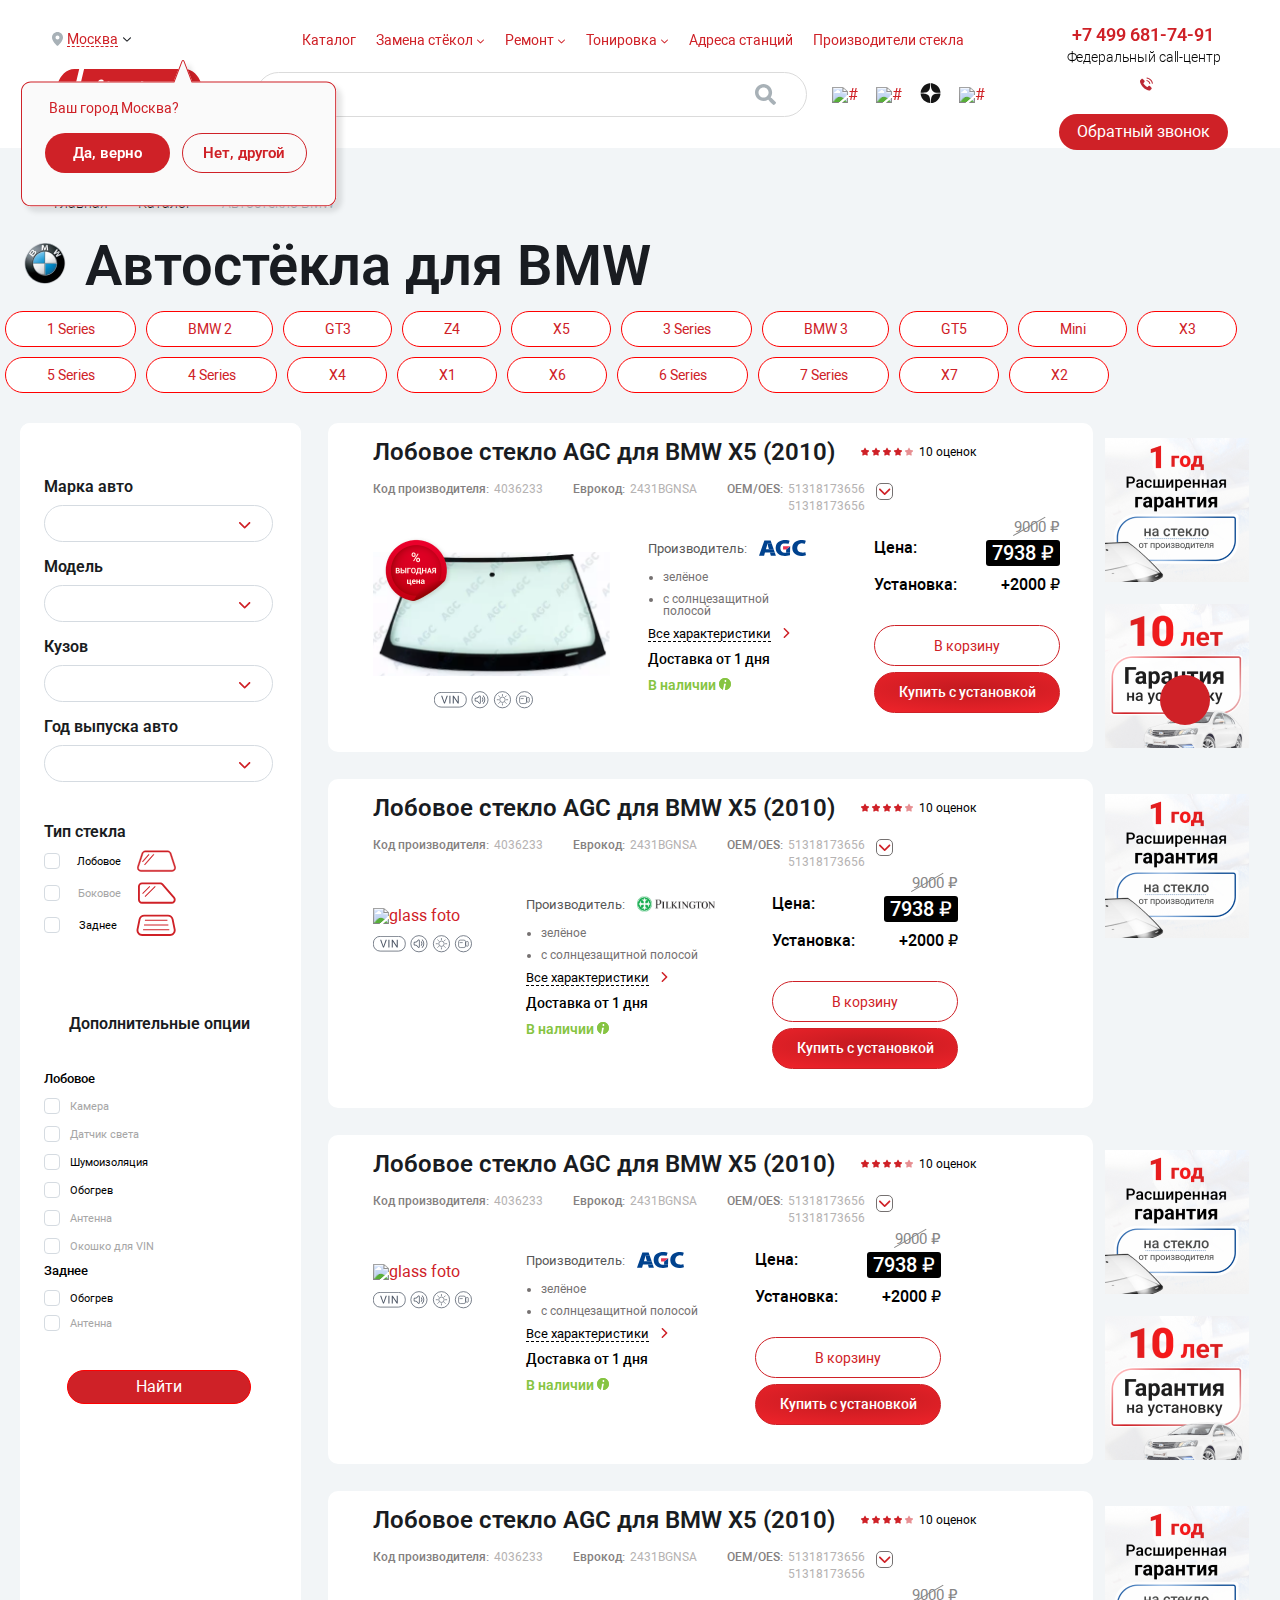
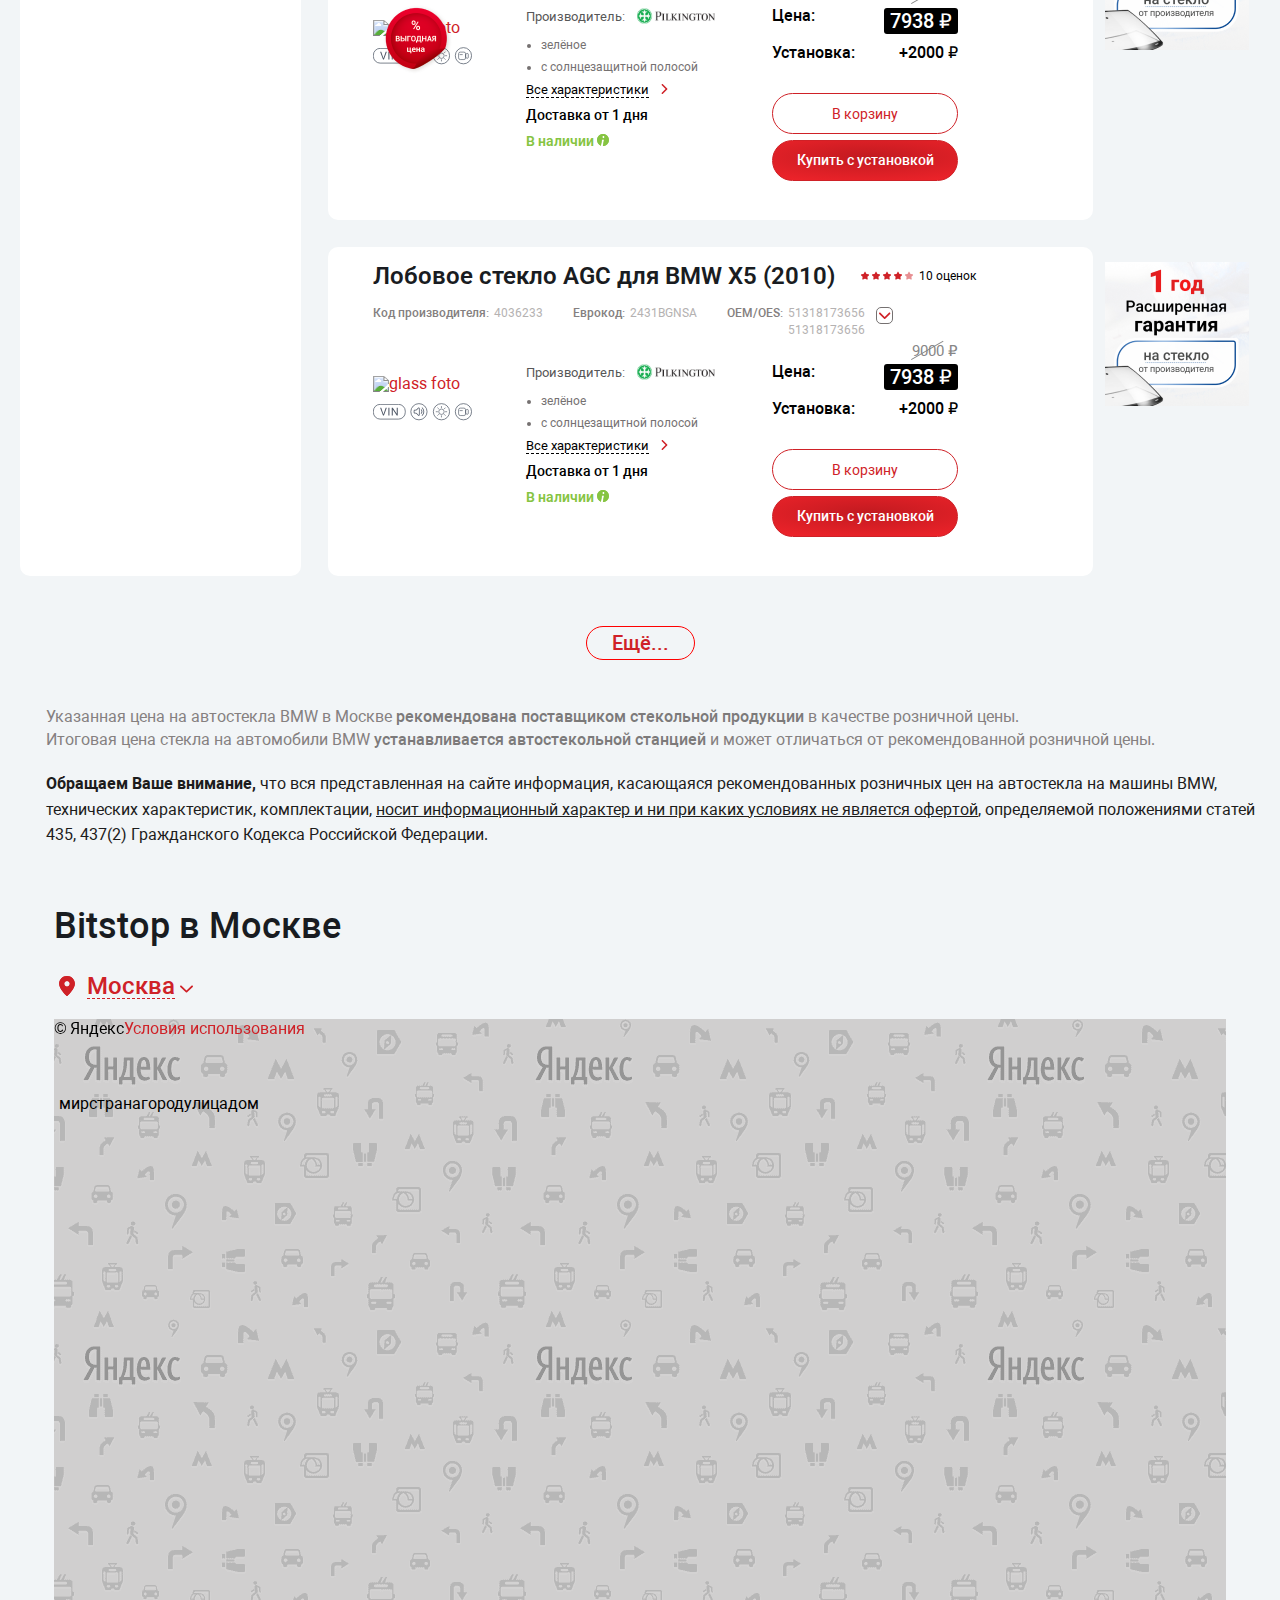
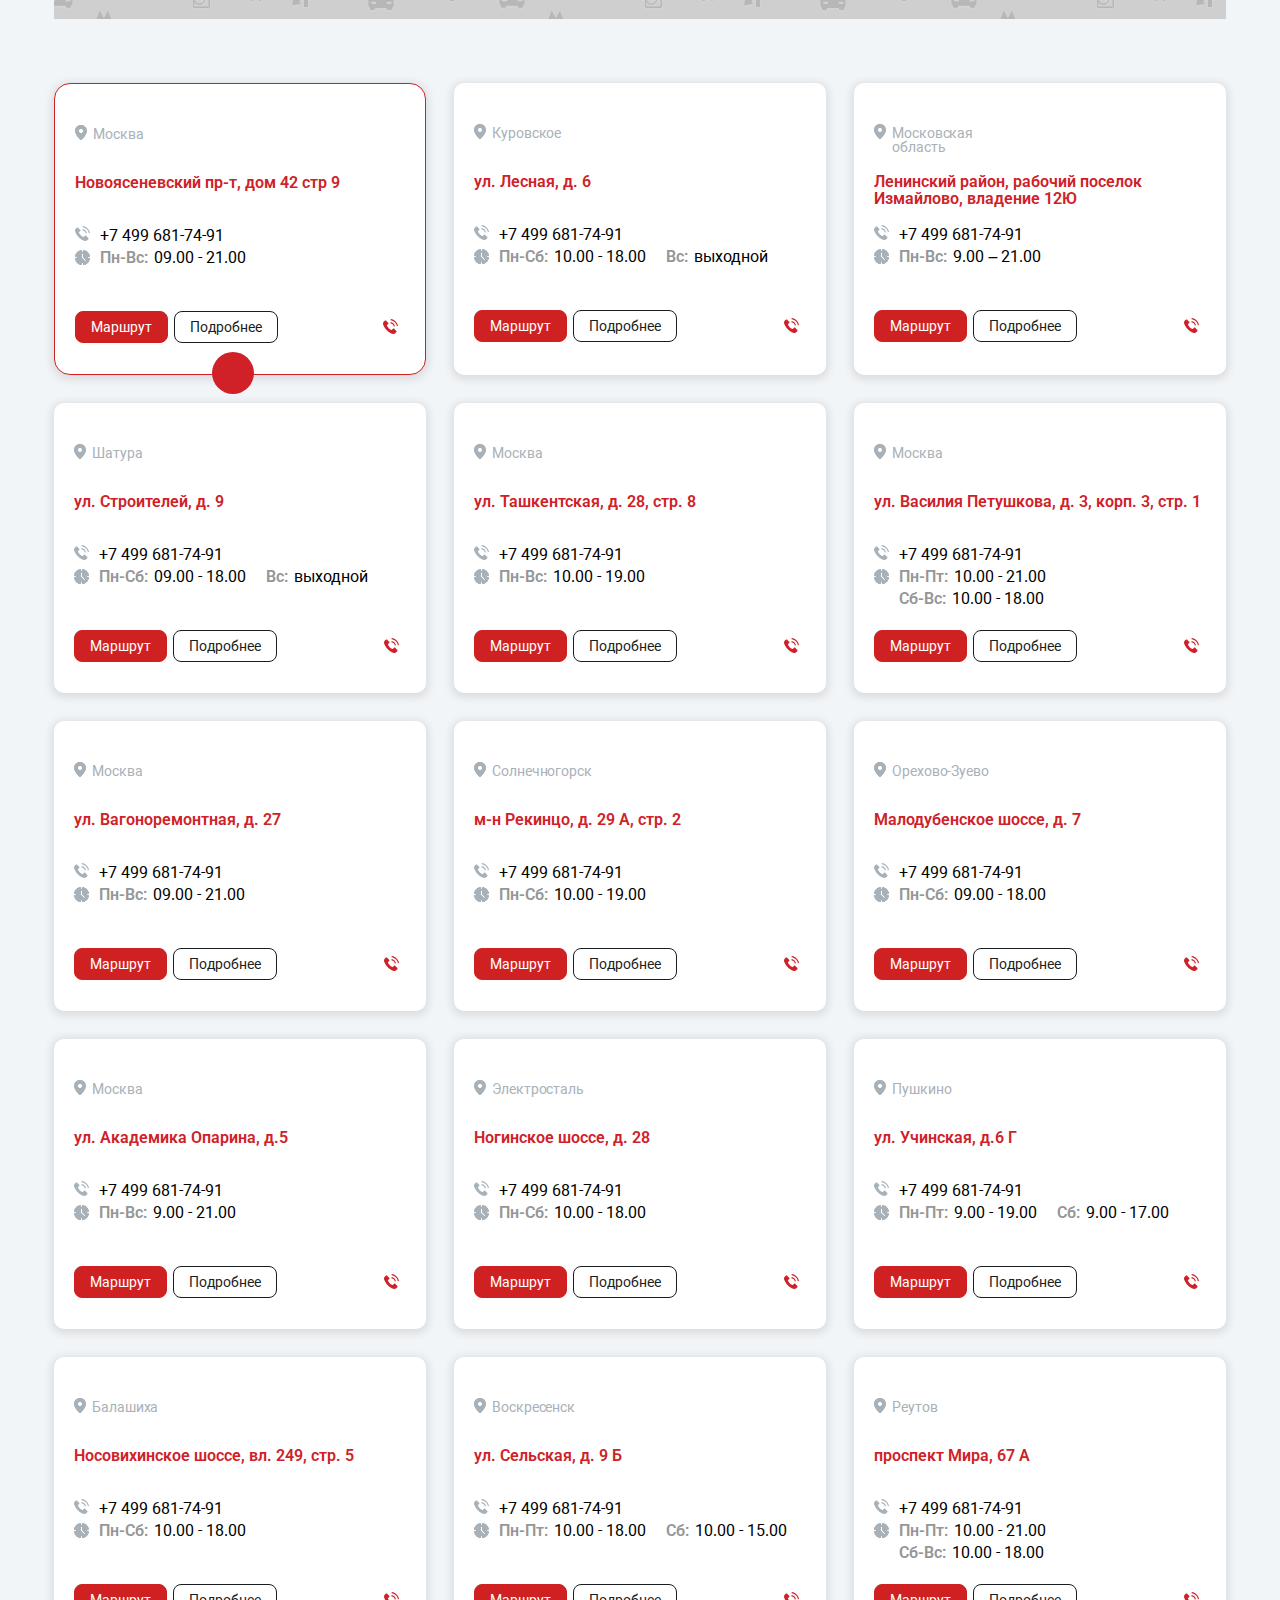
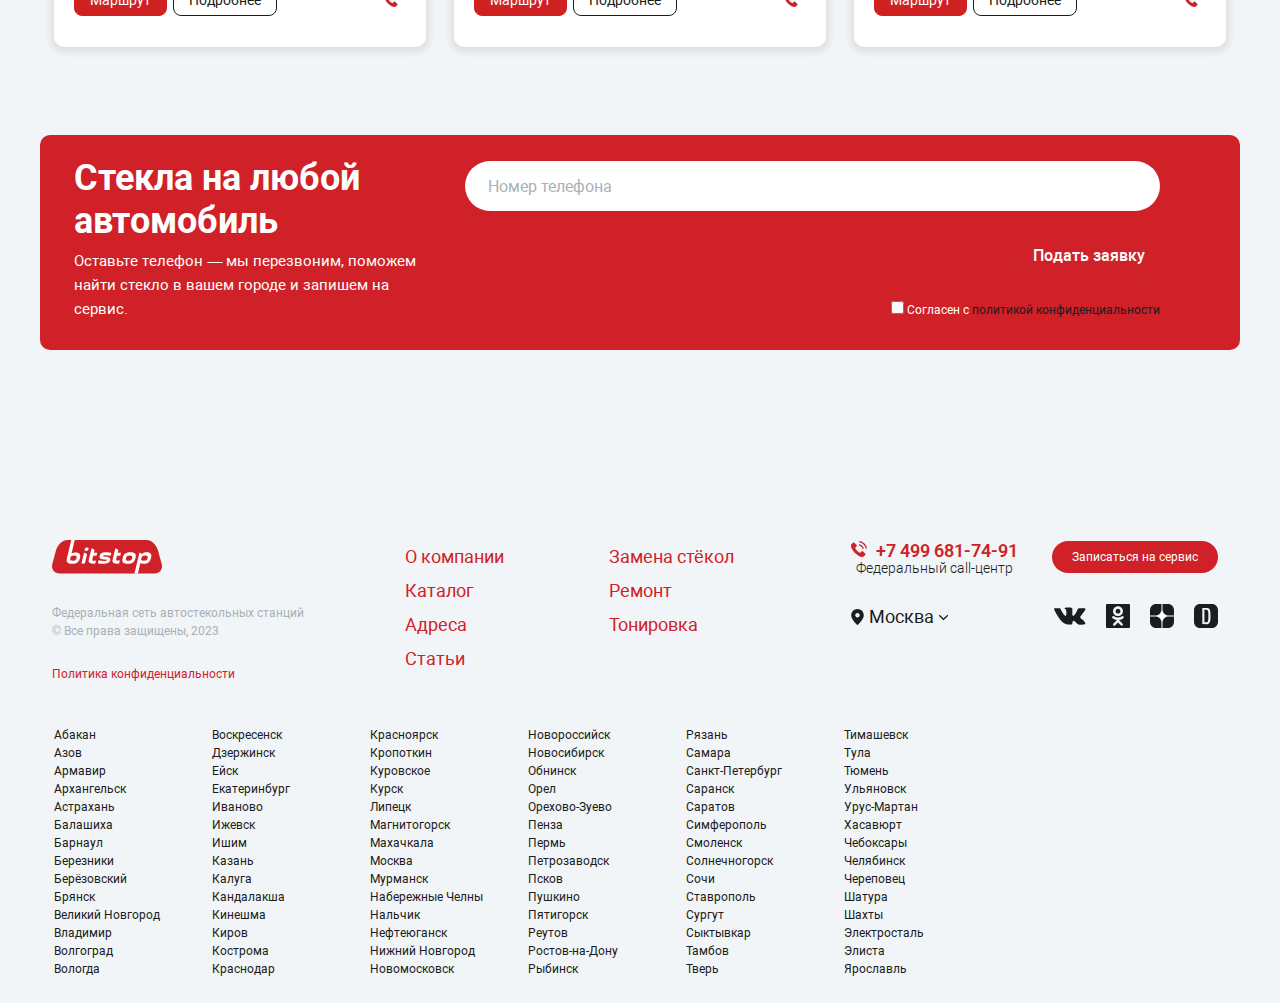
==== commit 959544c2: "Update index.html" ====
--- a/index.html
+++ b/index.html
@@ -7,7 +7,7 @@
     />
     <meta charset="utf-8" />
     <meta name="viewport" content="width=device-width, height=device-height" />
-    <link rel="stylesheet" type="text/css" href="/css/roboto/roboto.css" />
+    <link rel="stylesheet" type="text/css" href="css/roboto/roboto.css" />
     <link href="/css/critical.css?v=0.1.2" rel="stylesheet" />
     <link rel="stylesheet" type="text/css" href="css/reset.css" />
     <link rel="stylesheet" type="text/css" href="css/grid.css" />
@@ -29,10 +29,10 @@
       crossorigin="anonymous"
     />
     <meta name="yandex-verification" content="e67ac9091b62b3b9" />
-    <link rel="stylesheet" href="/css/geo-location.css" />
+    <link rel="stylesheet" href="css/geo-location.css" />
 
     <link rel="canonical" href="https://www.bitstop.ru/catalog/bmw/" />
-    <link href="/css/style.css" rel="stylesheet" />
+    <link href="css/style.css" rel="stylesheet" />
     <link href="css/new_styles.css" rel="stylesheet" />
     <meta
       property="og:title"
@@ -705,7 +705,7 @@
     <meta name="viewport" content="width=device-width, initial-scale=1.0" />
     <!-- <link rel="stylesheet" href="./styles/index.css"> -->
     <link rel="preconnect" href="https://fonts.googleapis.com" />
-    <link rel="stylesheet" href="/css/critical.css" />
+    <link rel="stylesheet" href="css/critical.css" />
     <link rel="stylesheet" href="./css/style.css" />
     <!-- <link rel="stylesheet" href="/css/style.css"> -->
     <link rel="preconnect" href="https://fonts.gstatic.com" crossorigin />
@@ -1556,7 +1556,7 @@
                   <div class="cart-product__image-block">
                     <div class="glass-image">
                       <a href="/catalog/bmw/bmw-2/223733/">
-                        <img src="./assets//productGlassImage.png" alt="glass foto" />
+                        <img src="./assets/img/productGlassImage.png" alt="glass foto" />
 
                         <div class="glass-image-action">
                           <img src="./assets/img/actionGlass.png" alt="Акция к стеклу" />
--- a/css/perfect-scrollbar.css
+++ b/css/perfect-scrollbar.css
@@ -0,0 +1,116 @@
+/*
+ * Container style
+ */
+.ps {
+  overflow: hidden !important;
+  overflow-anchor: none;
+  -ms-overflow-style: none;
+  touch-action: auto;
+  -ms-touch-action: auto;
+}
+
+/*
+ * Scrollbar rail styles
+ */
+.ps__rail-x {
+  display: none;
+  opacity: 0;
+  transition: background-color .2s linear, opacity .2s linear;
+  -webkit-transition: background-color .2s linear, opacity .2s linear;
+  height: 15px;
+  /* there must be 'bottom' or 'top' for ps__rail-x */
+  bottom: 0px;
+  /* please don't change 'position' */
+  position: absolute;
+}
+
+.ps__rail-y {
+  display: none;
+  opacity: 0;
+  transition: background-color .2s linear, opacity .2s linear;
+  -webkit-transition: background-color .2s linear, opacity .2s linear;
+  width: 15px;
+  /* there must be 'right' or 'left' for ps__rail-y */
+  right: 0;
+  /* please don't change 'position' */
+  position: absolute;
+}
+
+.ps--active-x > .ps__rail-x,
+.ps--active-y > .ps__rail-y {
+  display: block;
+  background-color: transparent;
+}
+
+.ps:hover > .ps__rail-x,
+.ps:hover > .ps__rail-y,
+.ps--focus > .ps__rail-x,
+.ps--focus > .ps__rail-y,
+.ps--scrolling-x > .ps__rail-x,
+.ps--scrolling-y > .ps__rail-y {
+  opacity: 0.6;
+}
+
+.ps .ps__rail-x:hover,
+.ps .ps__rail-y:hover,
+.ps .ps__rail-x:focus,
+.ps .ps__rail-y:focus,
+.ps .ps__rail-x.ps--clicking,
+.ps .ps__rail-y.ps--clicking {
+  background-color: #eee;
+  opacity: 0.9;
+}
+
+/*
+ * Scrollbar thumb styles
+ */
+.ps__thumb-x {
+  background-color: #aaa;
+  border-radius: 6px;
+  transition: background-color .2s linear, height .2s ease-in-out;
+  -webkit-transition: background-color .2s linear, height .2s ease-in-out;
+  height: 6px;
+  /* there must be 'bottom' for ps__thumb-x */
+  bottom: 2px;
+  /* please don't change 'position' */
+  position: absolute;
+}
+
+.ps__thumb-y {
+  background-color: #aaa;
+  border-radius: 6px;
+  transition: background-color .2s linear, width .2s ease-in-out;
+  -webkit-transition: background-color .2s linear, width .2s ease-in-out;
+  width: 6px;
+  /* there must be 'right' for ps__thumb-y */
+  right: 2px;
+  /* please don't change 'position' */
+  position: absolute;
+}
+
+.ps__rail-x:hover > .ps__thumb-x,
+.ps__rail-x:focus > .ps__thumb-x,
+.ps__rail-x.ps--clicking .ps__thumb-x {
+  background-color: #999;
+  height: 11px;
+}
+
+.ps__rail-y:hover > .ps__thumb-y,
+.ps__rail-y:focus > .ps__thumb-y,
+.ps__rail-y.ps--clicking .ps__thumb-y {
+  background-color: #999;
+  width: 11px;
+}
+
+/* MS supports */
+@supports (-ms-overflow-style: none) {
+  .ps {
+    overflow: auto !important;
+  }
+}
+
+@media screen and (-ms-high-contrast: active), (-ms-high-contrast: none) {
+  .ps {
+    overflow: auto !important;
+  }
+}
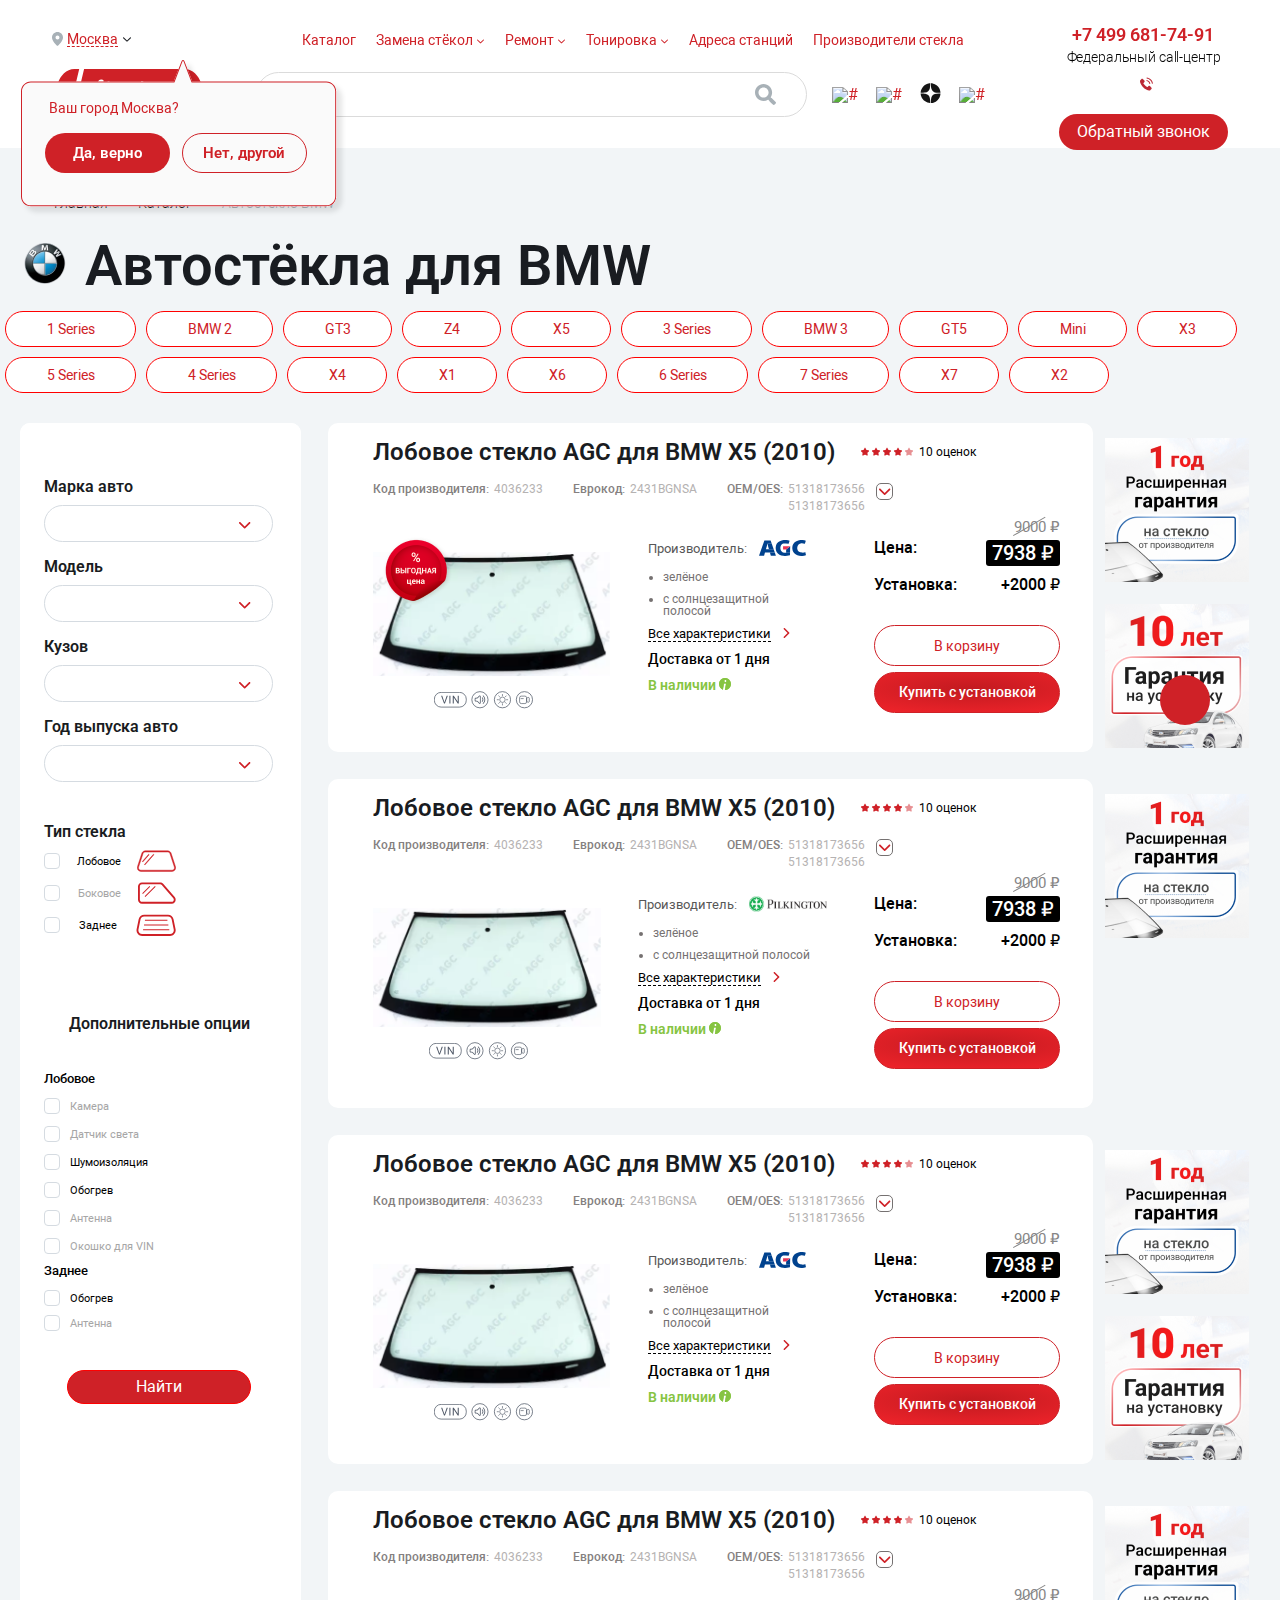
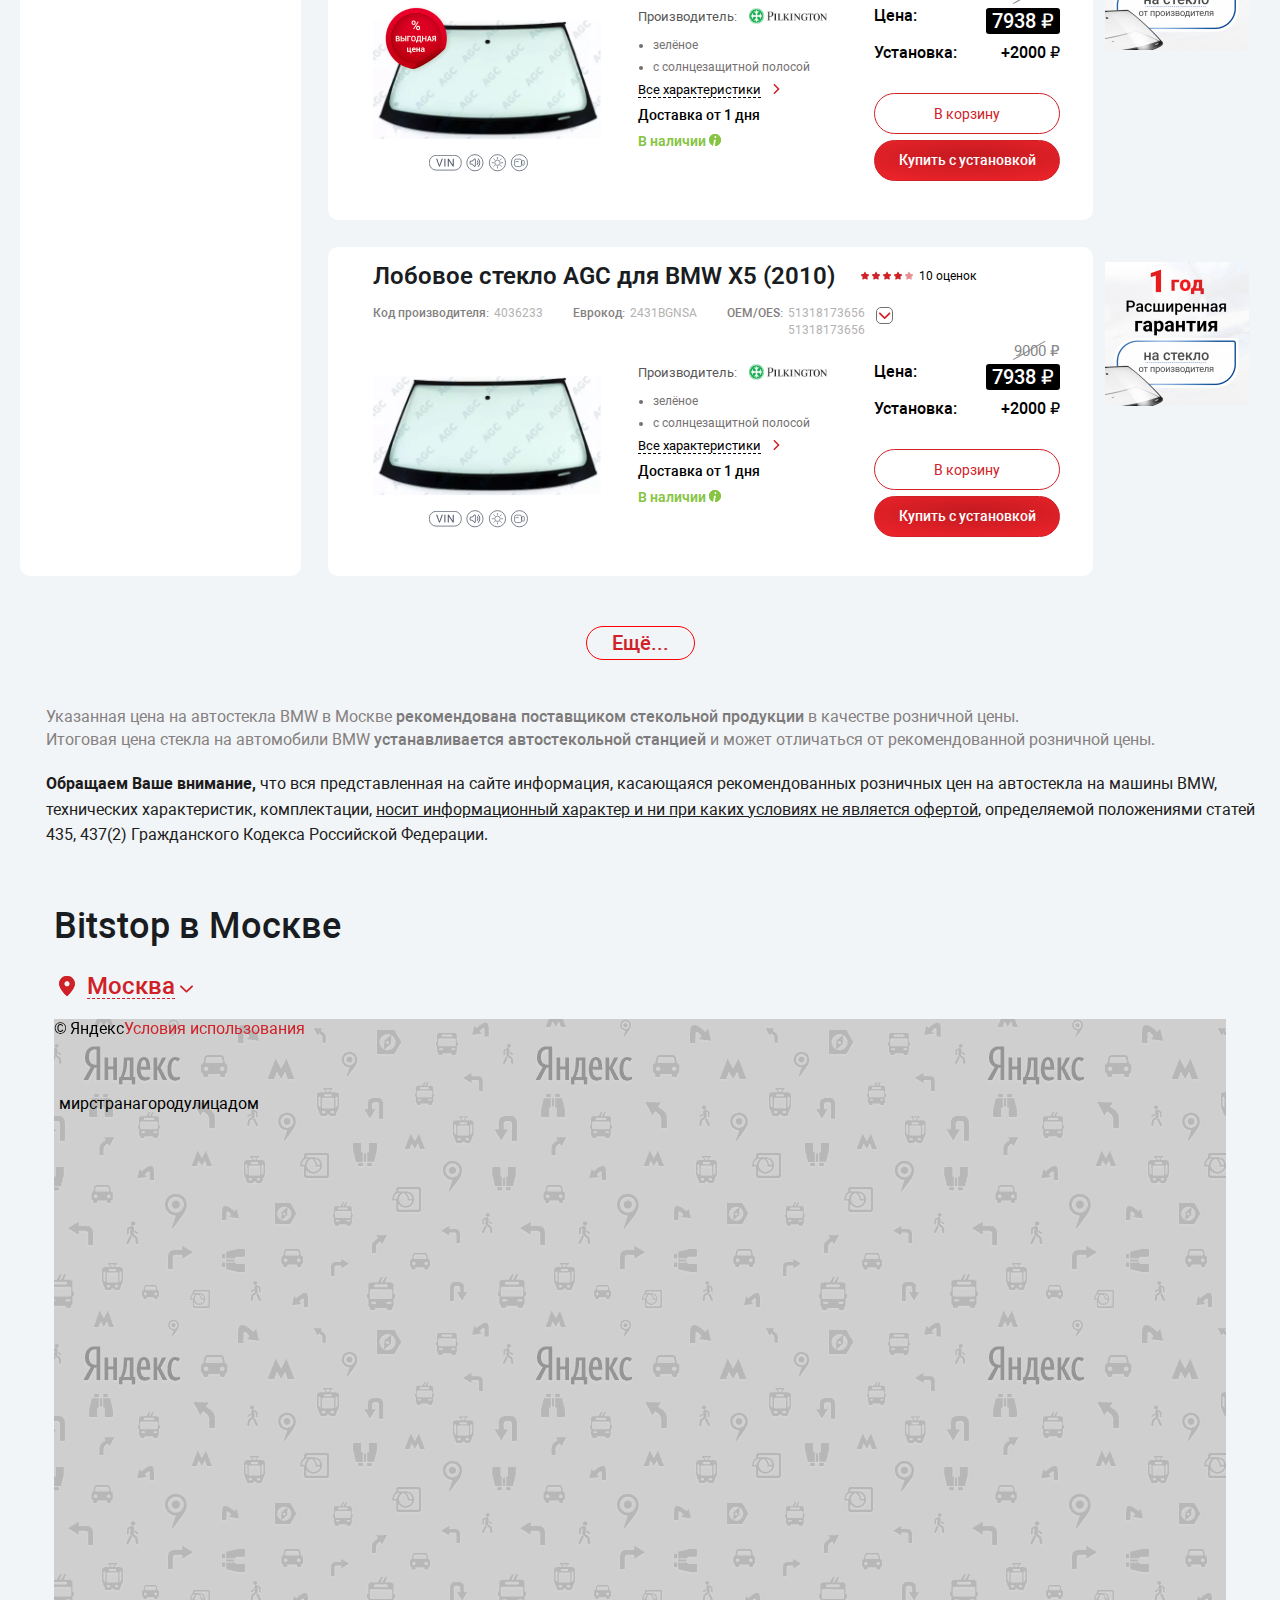
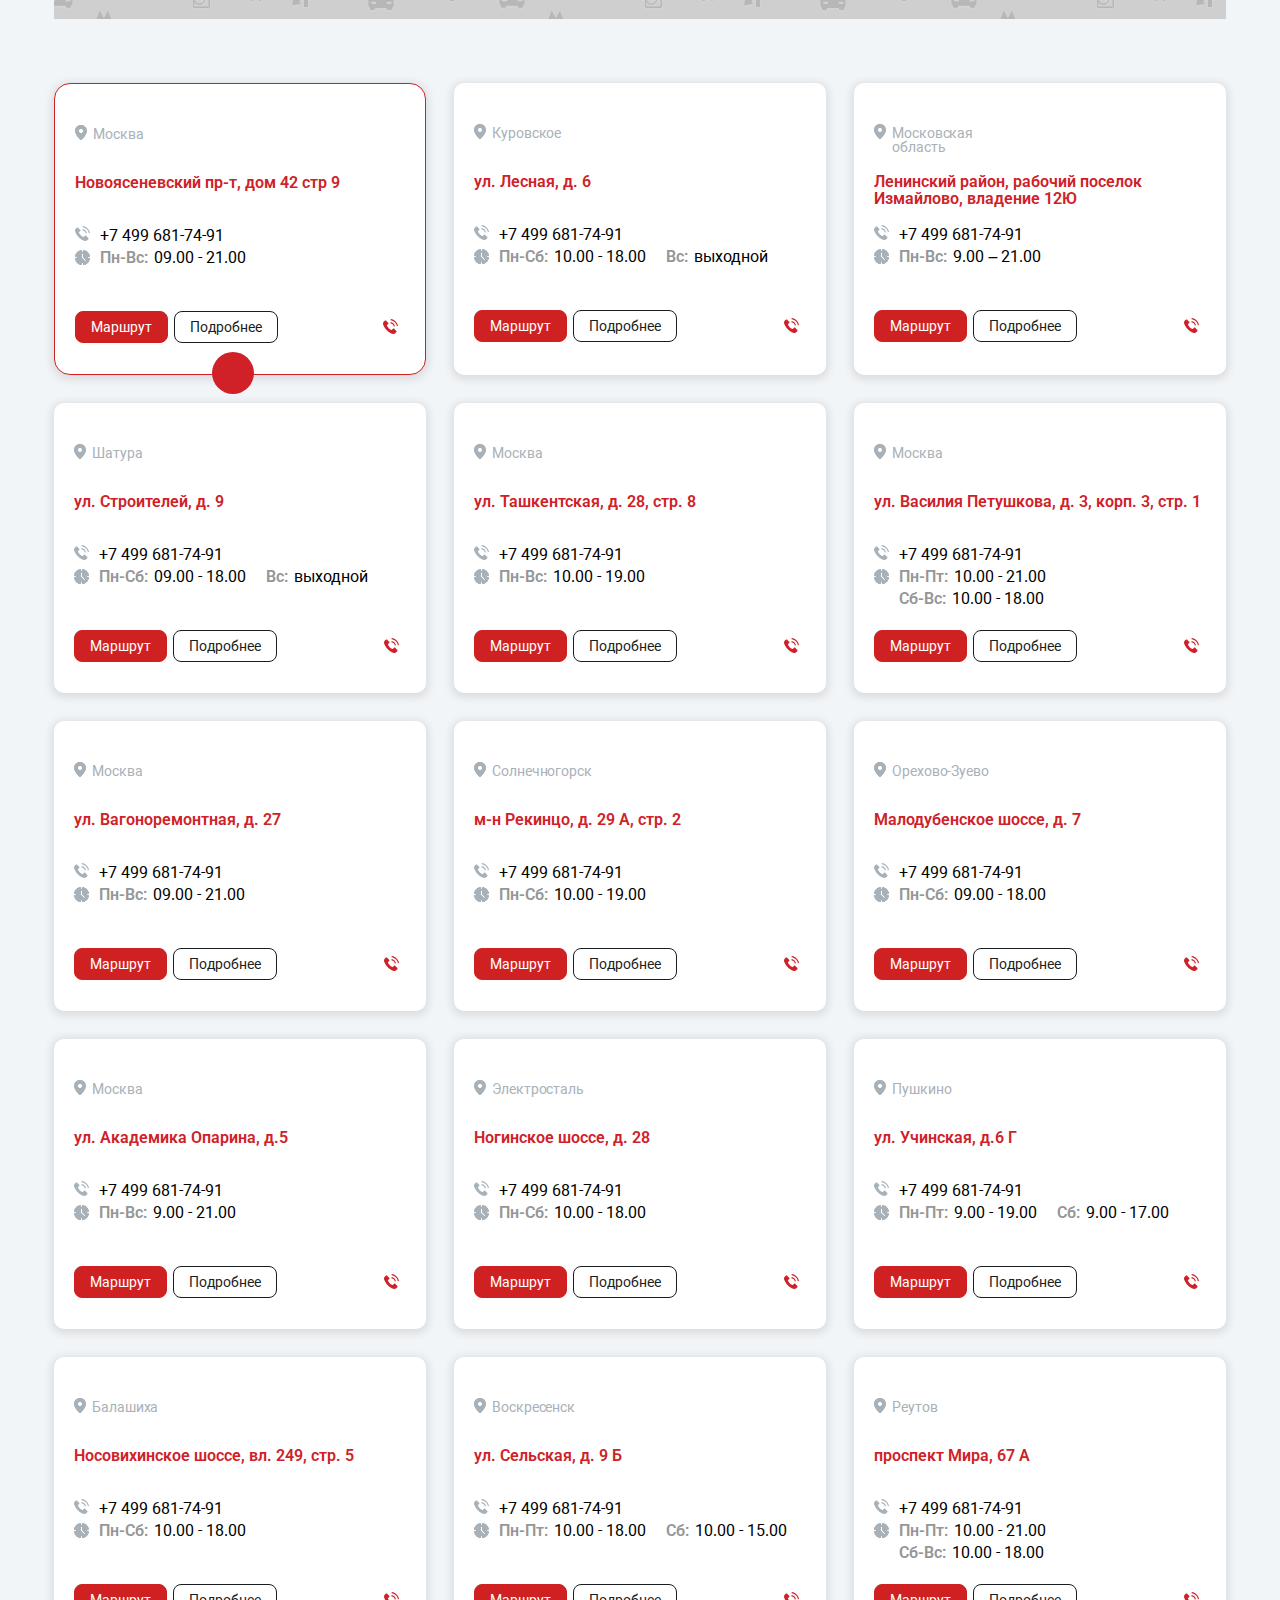
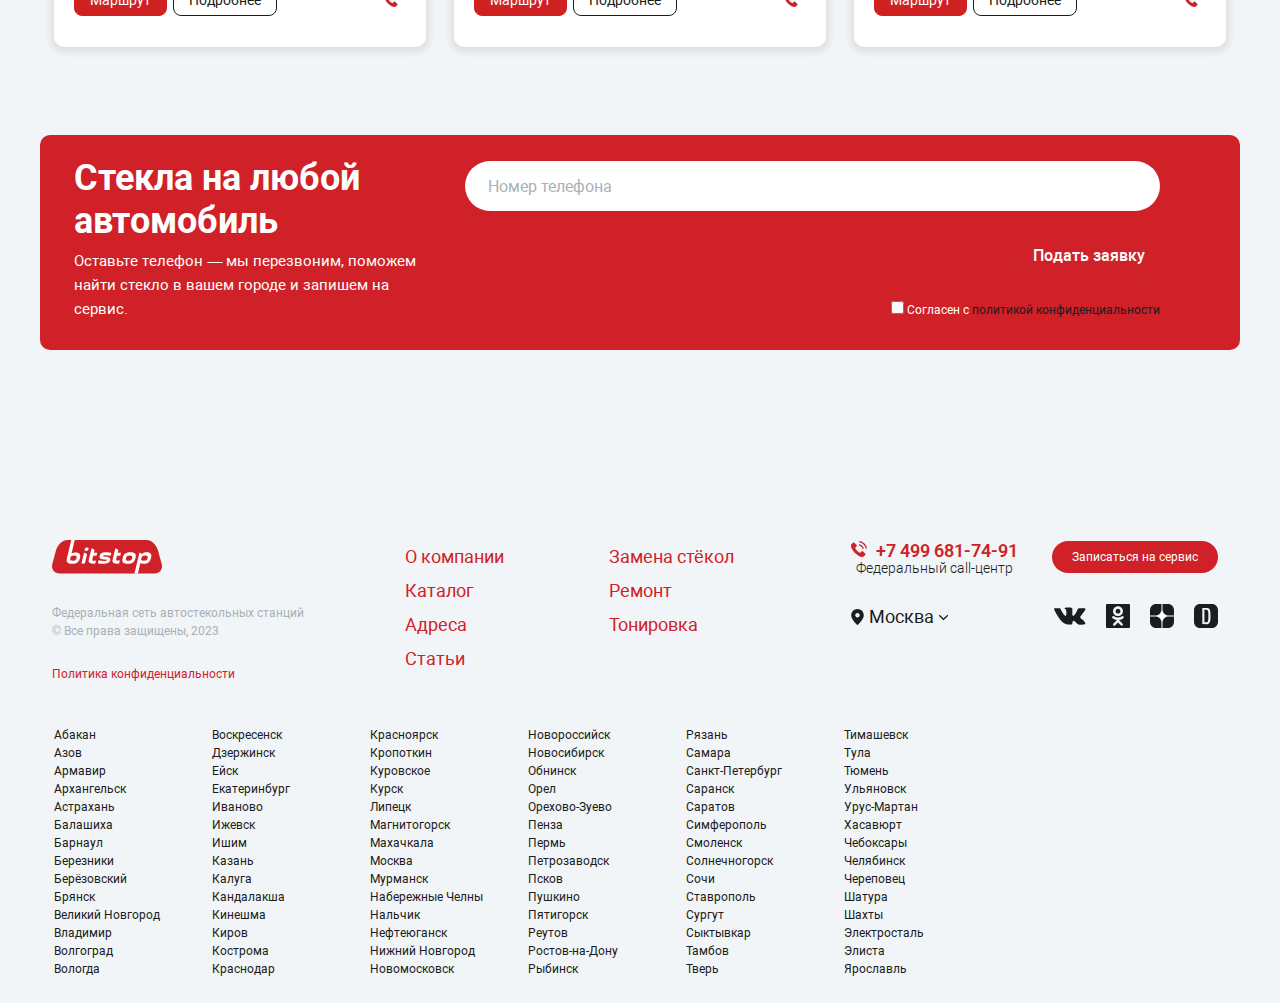
==== commit bed0659e: "Update index.html" ====
--- a/index.html
+++ b/index.html
@@ -1545,7 +1545,8 @@
                         </ul>
 
                         <a href="#" class="select-type__button">
-                          <img src="assets/img//arrow-down.svg" alt="image arrow down" />
+                          <img src="assets/img/arrow-down.svg" alt="image arrow down" />
+                          
                         </a>
                       </div>
                     </div>
@@ -1791,7 +1792,7 @@
                   <div class="cart-product__image-block">
                     <div class="glass-image">
                       <a href="/catalog/bmw/bmw-2/223733/">
-                        <img src="./assets//productGlassImage.png" alt="glass foto" />
+                        <img src="./assets/img/productGlassImage.png" alt="glass foto" />
                       </a>
                     </div>
                     <div class="glass-modification-block">
@@ -2018,7 +2019,7 @@
                   <div class="cart-product__image-block">
                     <div class="glass-image">
                       <a href="/catalog/bmw/bmw-2/223733/">
-                        <img src="./assets//productGlassImage.png" alt="glass foto" />
+                        <img src="./assets/img/productGlassImage.png" alt="glass foto" />
                       </a>
                     </div>
                     <div class="glass-modification-block">
@@ -2248,7 +2249,7 @@
                   <div class="cart-product__image-block">
                     <div class="glass-image">
                       <a href="/catalog/bmw/bmw-2/223733/">
-                        <img src="./assets//productGlassImage.png" alt="glass foto" />
+                        <img src="./assets/img/productGlassImage.png" alt="glass foto" />
                         <div class="glass-image-action">
                           <img src="./assets/img/actionGlass.png" alt="Акция к стеклу" />
                         </div>
@@ -2467,7 +2468,7 @@
                         </ul>
 
                         <a href="#" class="select-type__button">
-                          <img src="assets/img//arrow-down.svg" alt="image arrow down" />
+                          <img src="assets/img/arrow-down.svg" alt="image arrow down" />
                         </a>
                       </div>
                     </div>
@@ -2478,7 +2479,7 @@
                   <div class="cart-product__image-block">
                     <div class="glass-image">
                       <a href="/catalog/bmw/bmw-2/223733/">
-                        <img src="./assets//productGlassImage.png" alt="glass foto" />
+                        <img src="./assets/img/productGlassImage.png" alt="glass foto" />
                       </a>
                     </div>
                     <div class="glass-modification-block">
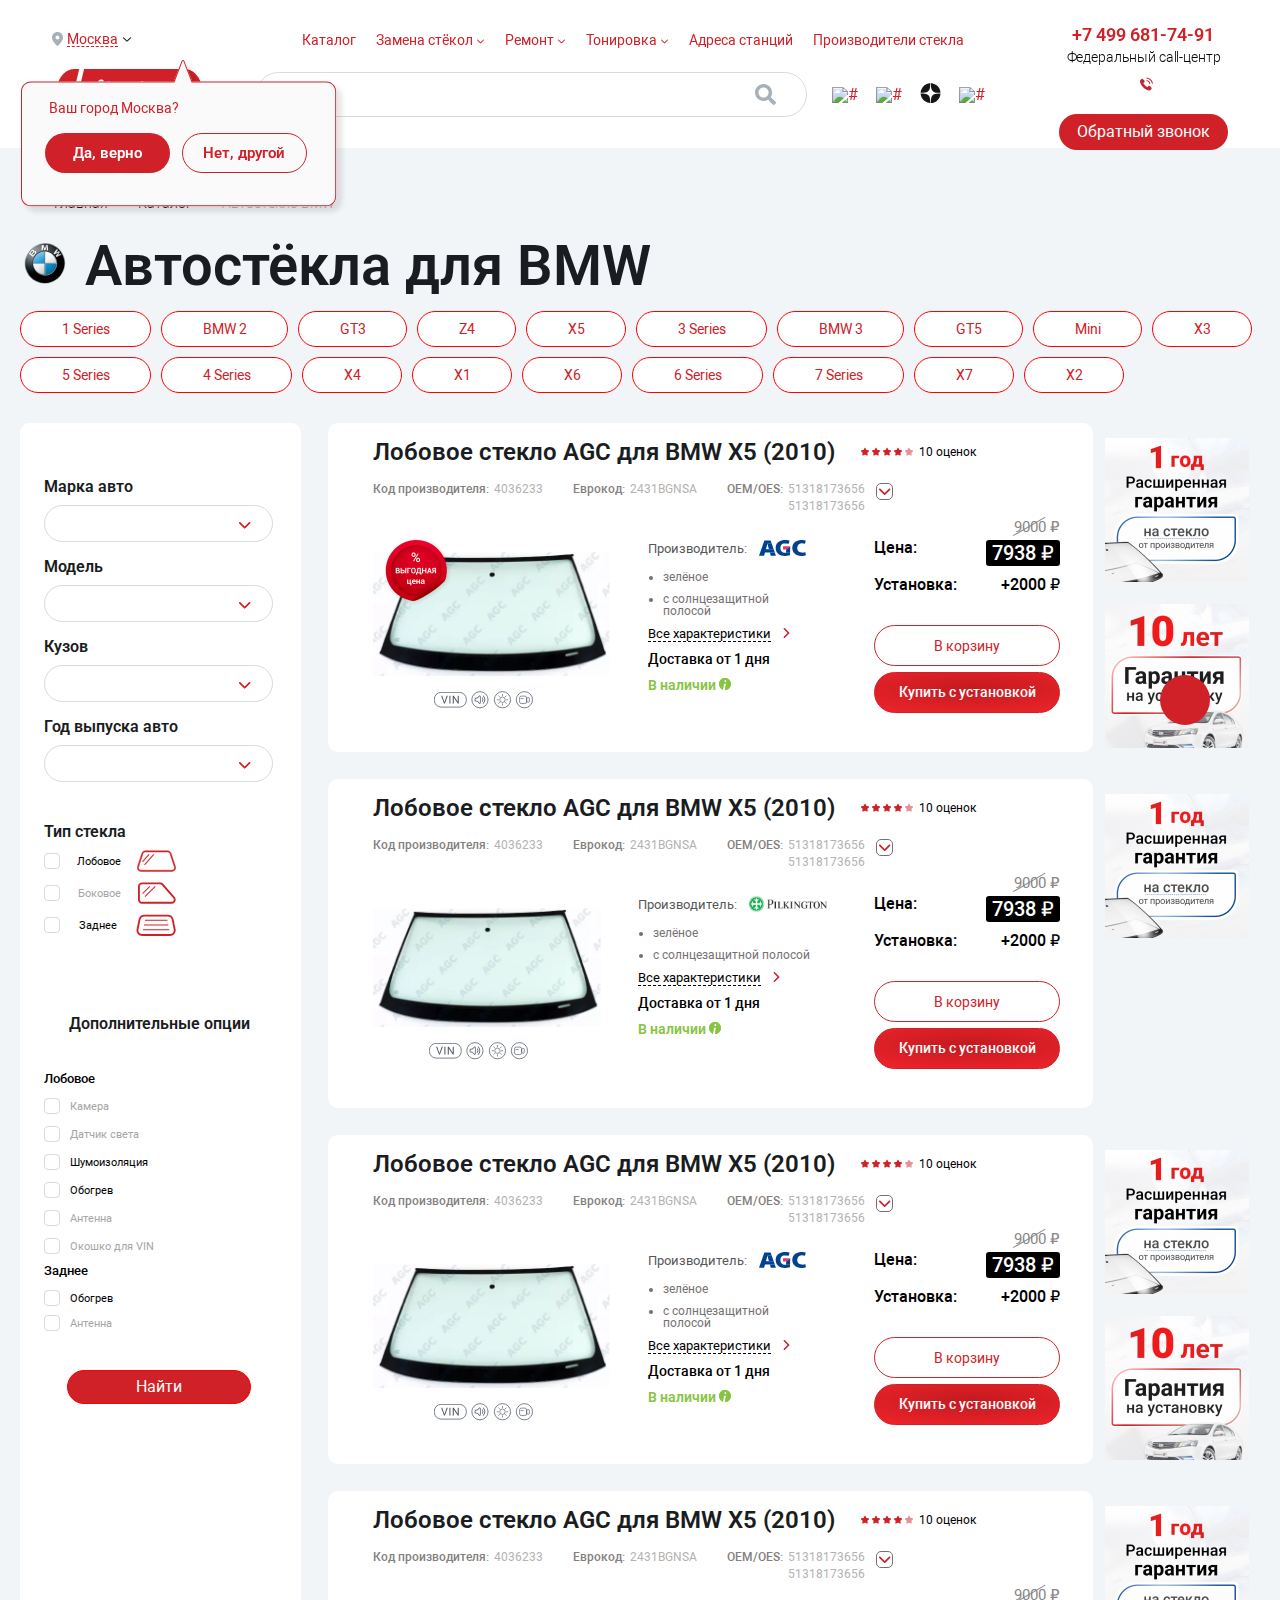
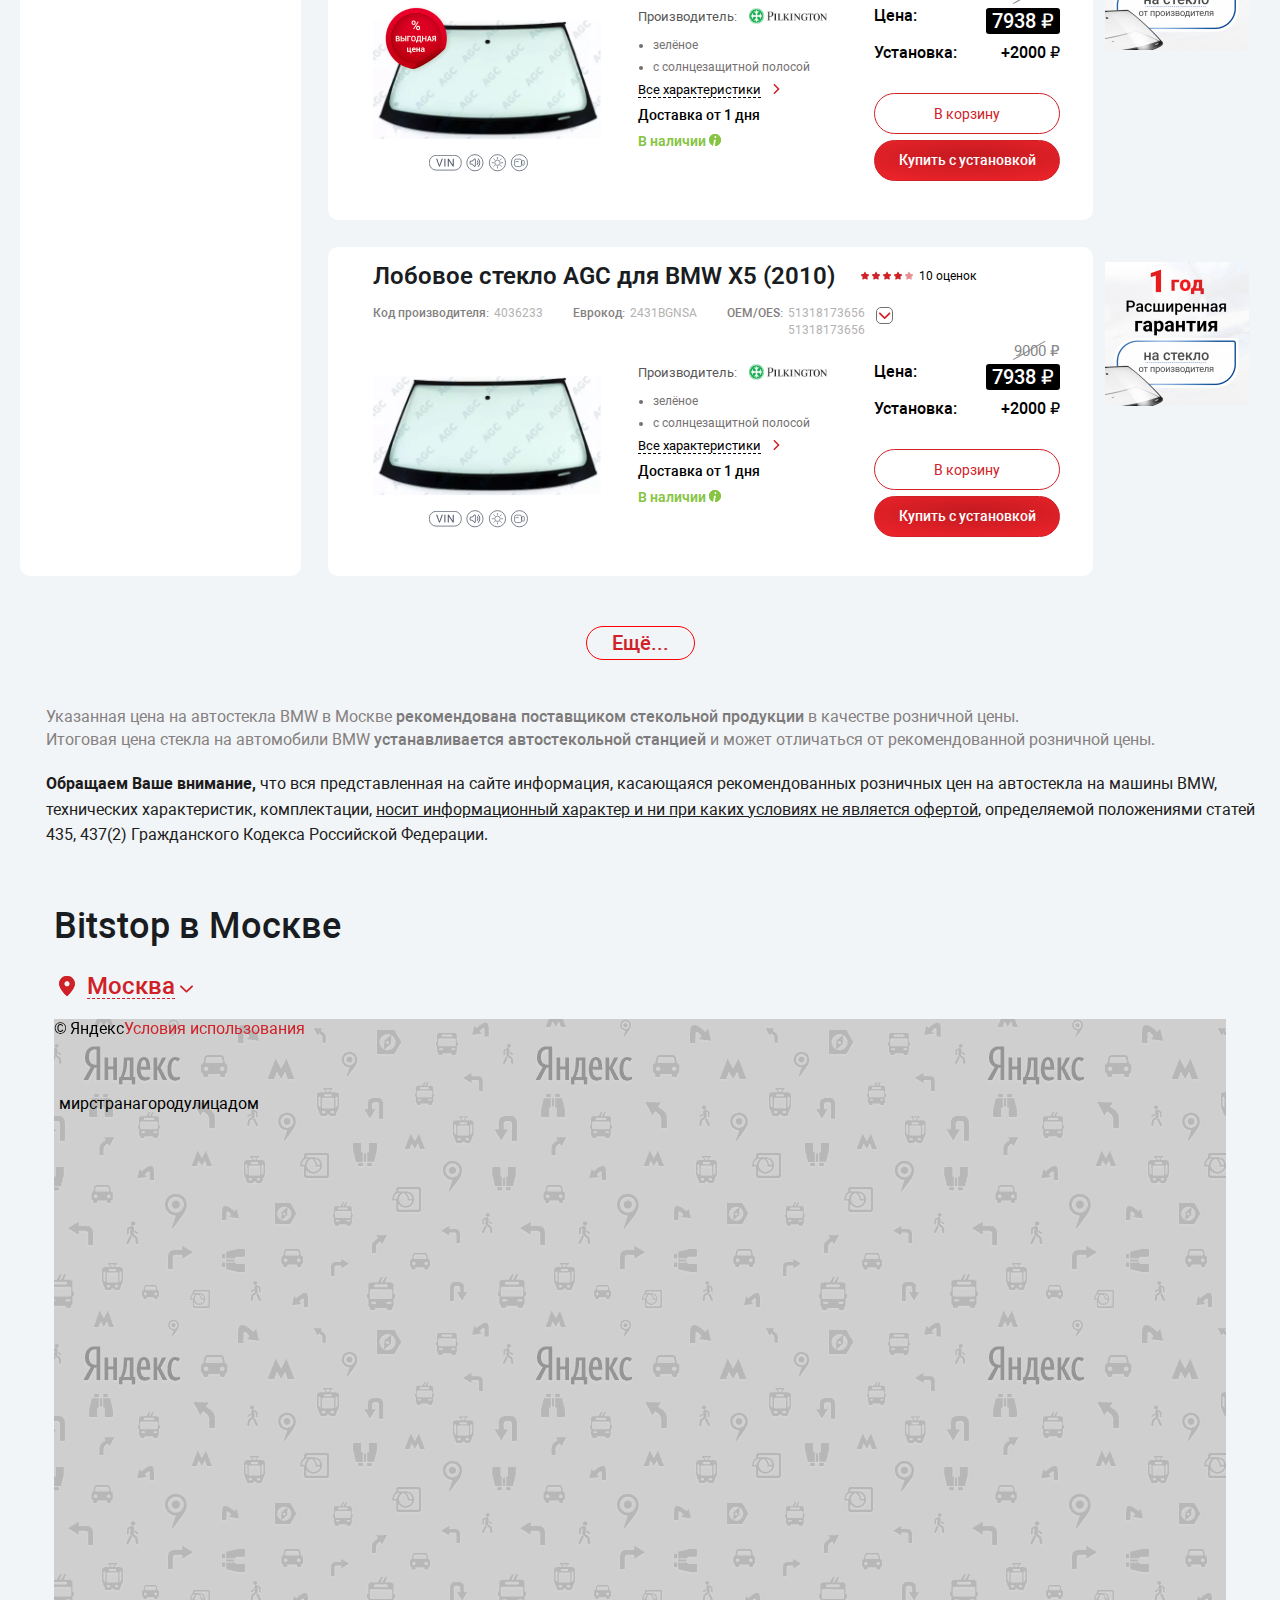
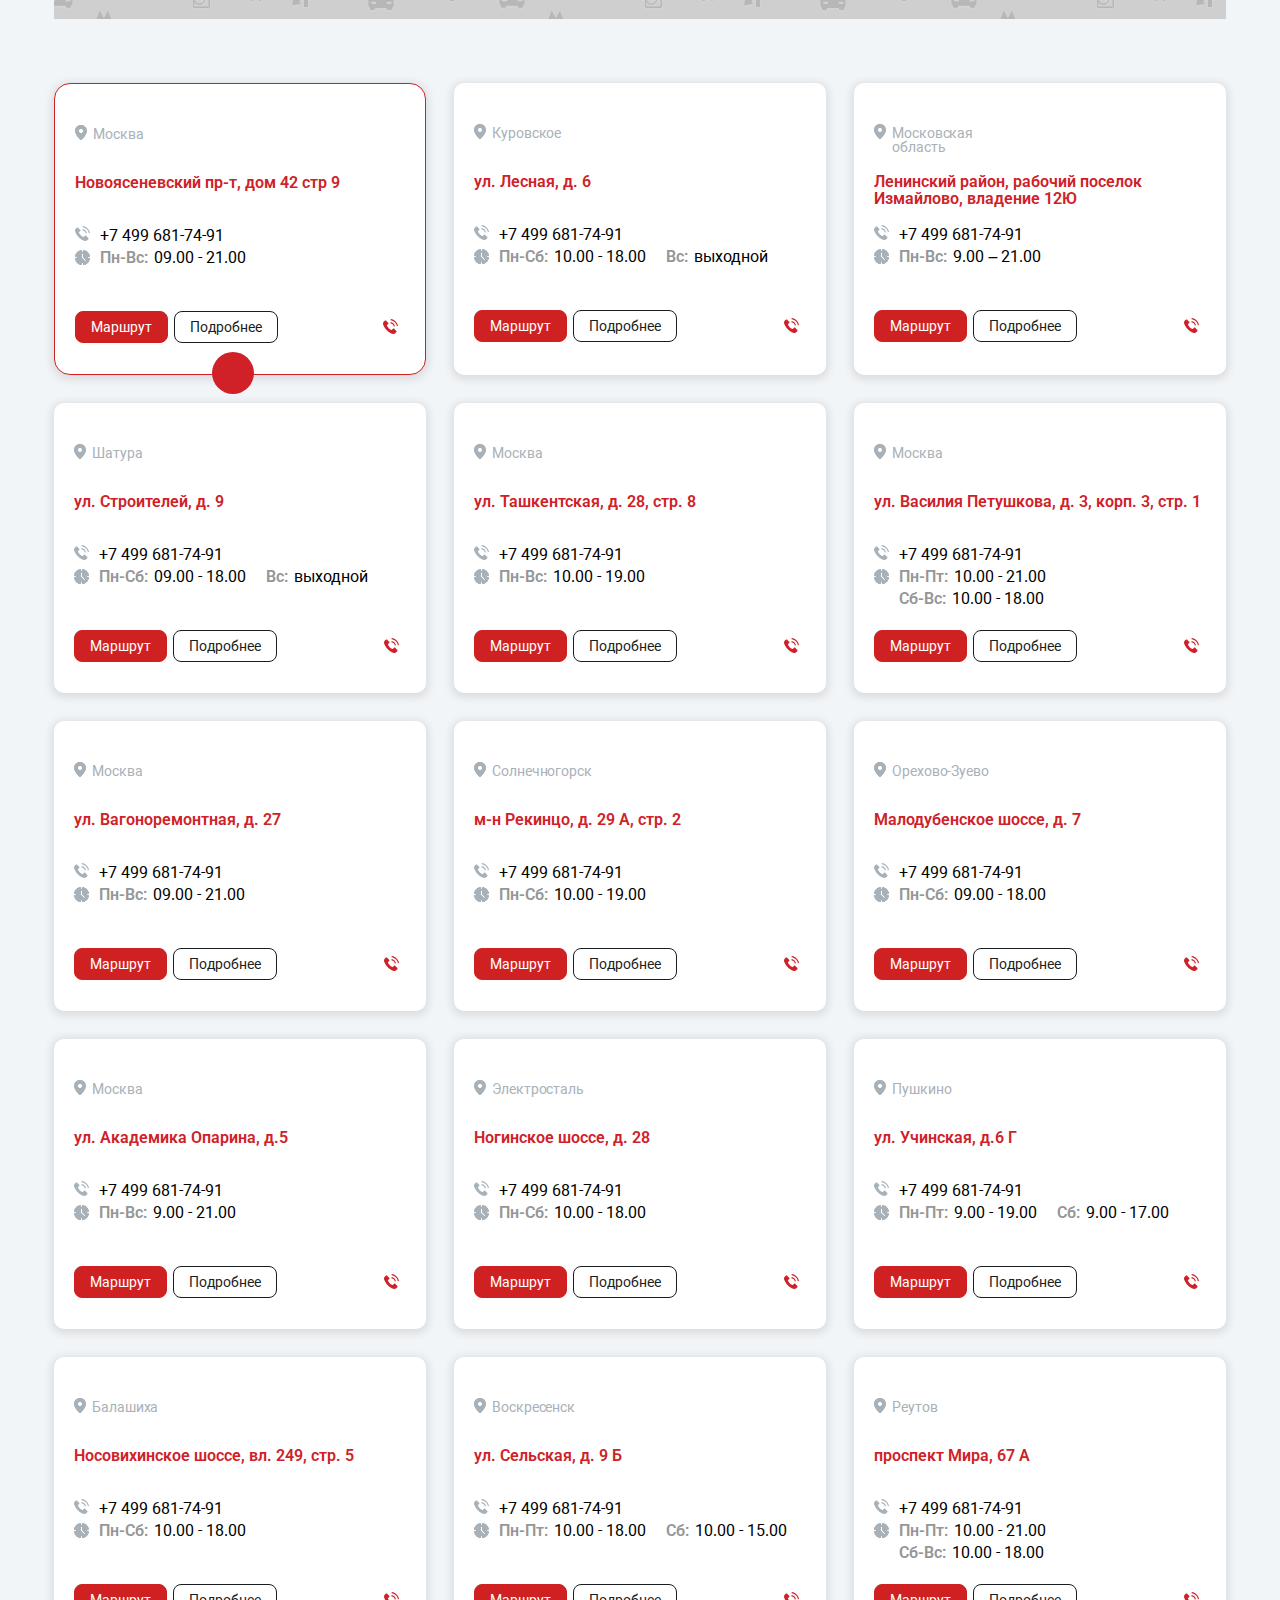
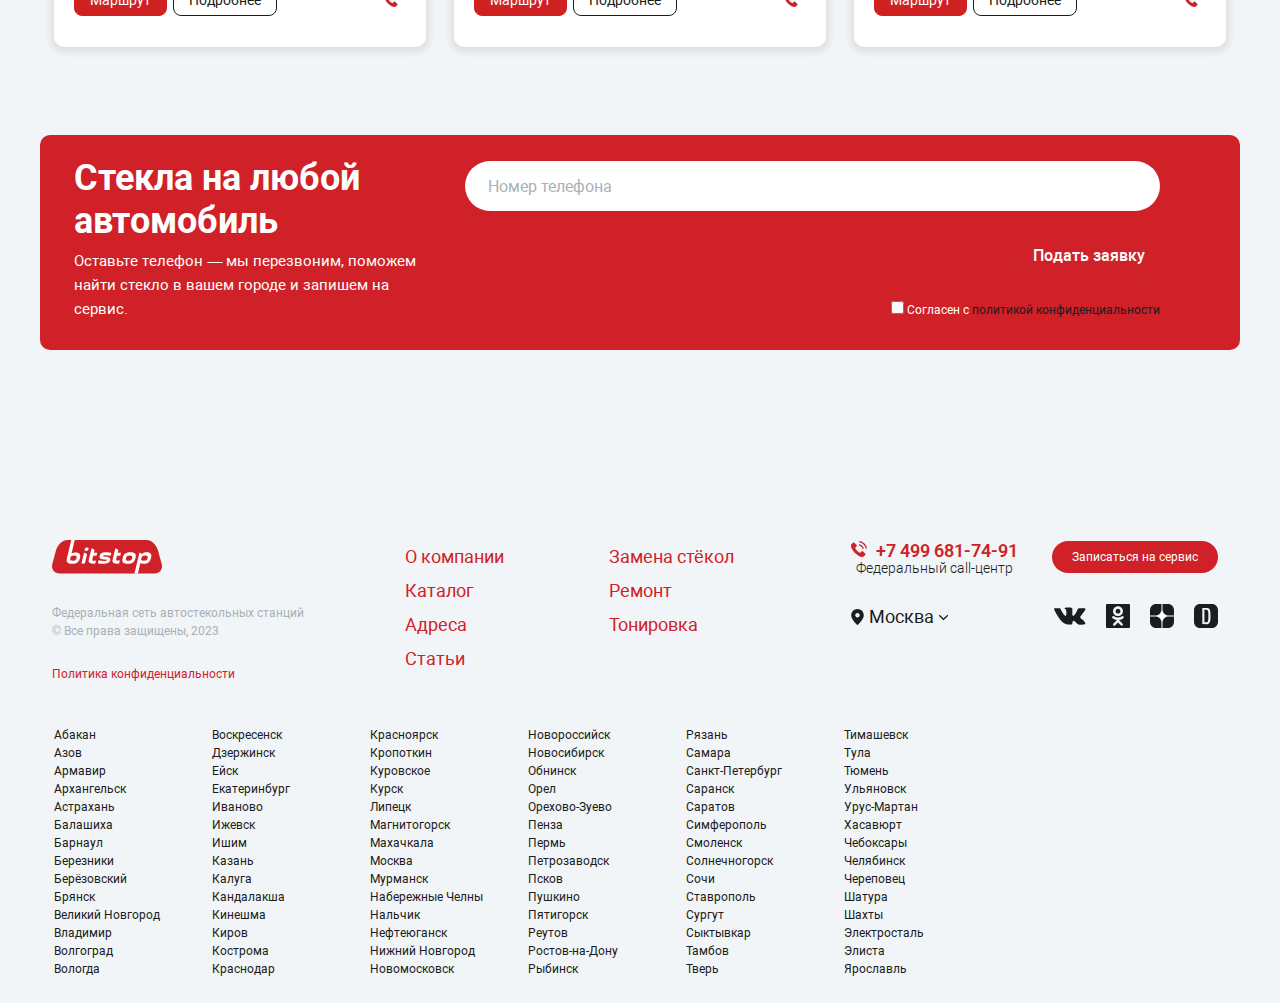
==== commit 3267c7e9: "Update index.html" ====
--- a/index.html
+++ b/index.html
@@ -1087,8 +1087,8 @@
           <img
             data-src="/upload/iblock/402/WrmwOVpMOg4.jpg"
             loading="lazy"
-            src="/assets/img/bmw-logo.png"
-            alt=""
+            src="assets/img/bmw-logo.png"
+            alt="Логотип марки BMW"
           />
           <span style="text-transform: none">Автостёкла для BMW</span>
         </h1>
--- a/css/style.css
+++ b/css/style.css
@@ -786,7 +786,6 @@
 	display: flex;
 	flex-wrap: wrap;
 	gap: 10px;
-	margin: 0 -15px;
 	font-size: 14px;
 }
 
@@ -9553,7 +9552,7 @@
 }
 
 .car-models__wrapper::after {
-    background-image: url('/assets/img/arrow-down.svg');
+    background-image: url('../assets/img/arrow-down.svg');
     content: '';
     position: absolute;
     transform: translateY(-50%);
@@ -9641,7 +9640,7 @@
 }
 
 .glass-type-filter__checkbox:checked+label::before {
-    background-image: url(../assets/check.svg);
+    background-image: url(../assets/img/check.svg);
 }
 
 .glass-type-filter__name {
--- a/css/style.css
+++ b/css/style.css
@@ -786,7 +786,6 @@
 	display: flex;
 	flex-wrap: wrap;
 	gap: 10px;
-	margin: 0 -15px;
 	font-size: 14px;
 }
 
@@ -9553,7 +9552,7 @@
 }
 
 .car-models__wrapper::after {
-    background-image: url('/assets/img/arrow-down.svg');
+    background-image: url('../assets/img/arrow-down.svg');
     content: '';
     position: absolute;
     transform: translateY(-50%);
@@ -9641,7 +9640,7 @@
 }
 
 .glass-type-filter__checkbox:checked+label::before {
-    background-image: url(../assets/check.svg);
+    background-image: url(../assets/img/check.svg);
 }
 
 .glass-type-filter__name {
--- a/css/style.css
+++ b/css/style.css
@@ -786,7 +786,6 @@
 	display: flex;
 	flex-wrap: wrap;
 	gap: 10px;
-	margin: 0 -15px;
 	font-size: 14px;
 }
 
@@ -9553,7 +9552,7 @@
 }
 
 .car-models__wrapper::after {
-    background-image: url('/assets/img/arrow-down.svg');
+    background-image: url('../assets/img/arrow-down.svg');
     content: '';
     position: absolute;
     transform: translateY(-50%);
@@ -9641,7 +9640,7 @@
 }
 
 .glass-type-filter__checkbox:checked+label::before {
-    background-image: url(../assets/check.svg);
+    background-image: url(../assets/img/check.svg);
 }
 
 .glass-type-filter__name {
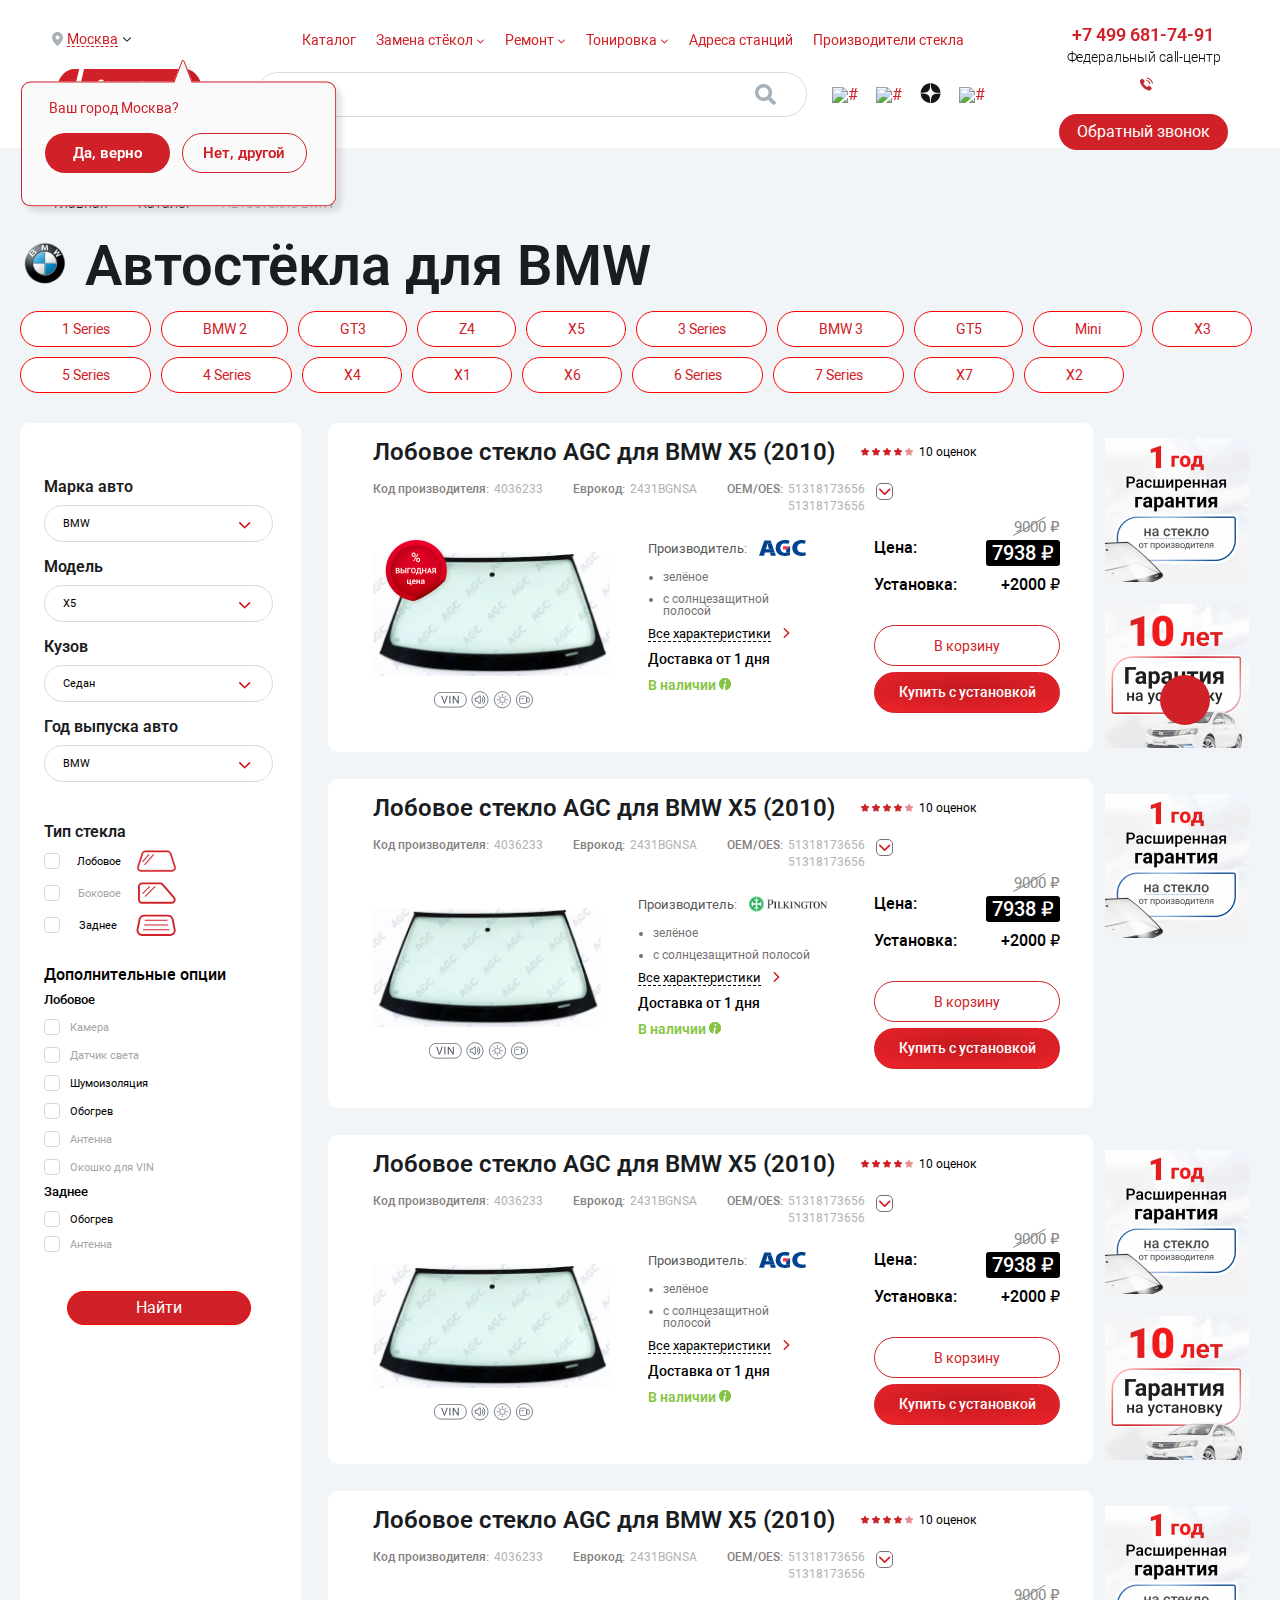
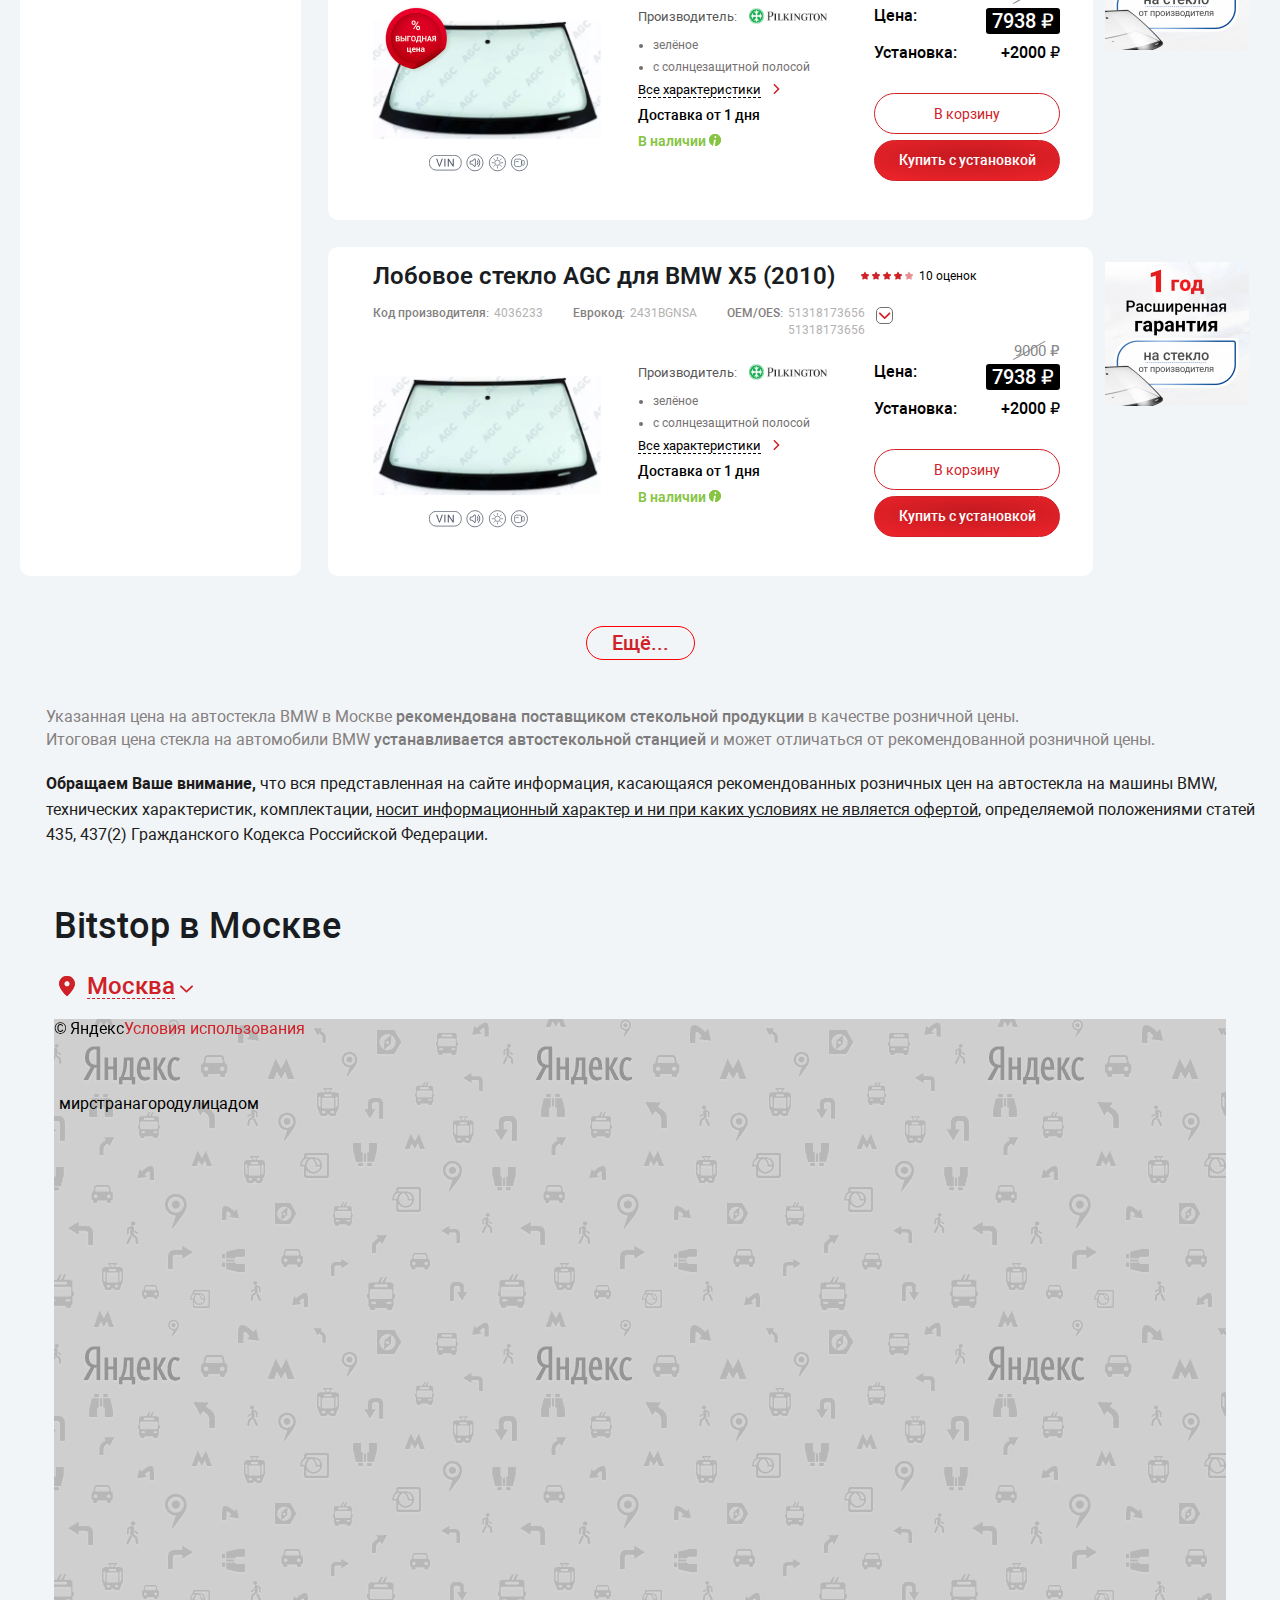
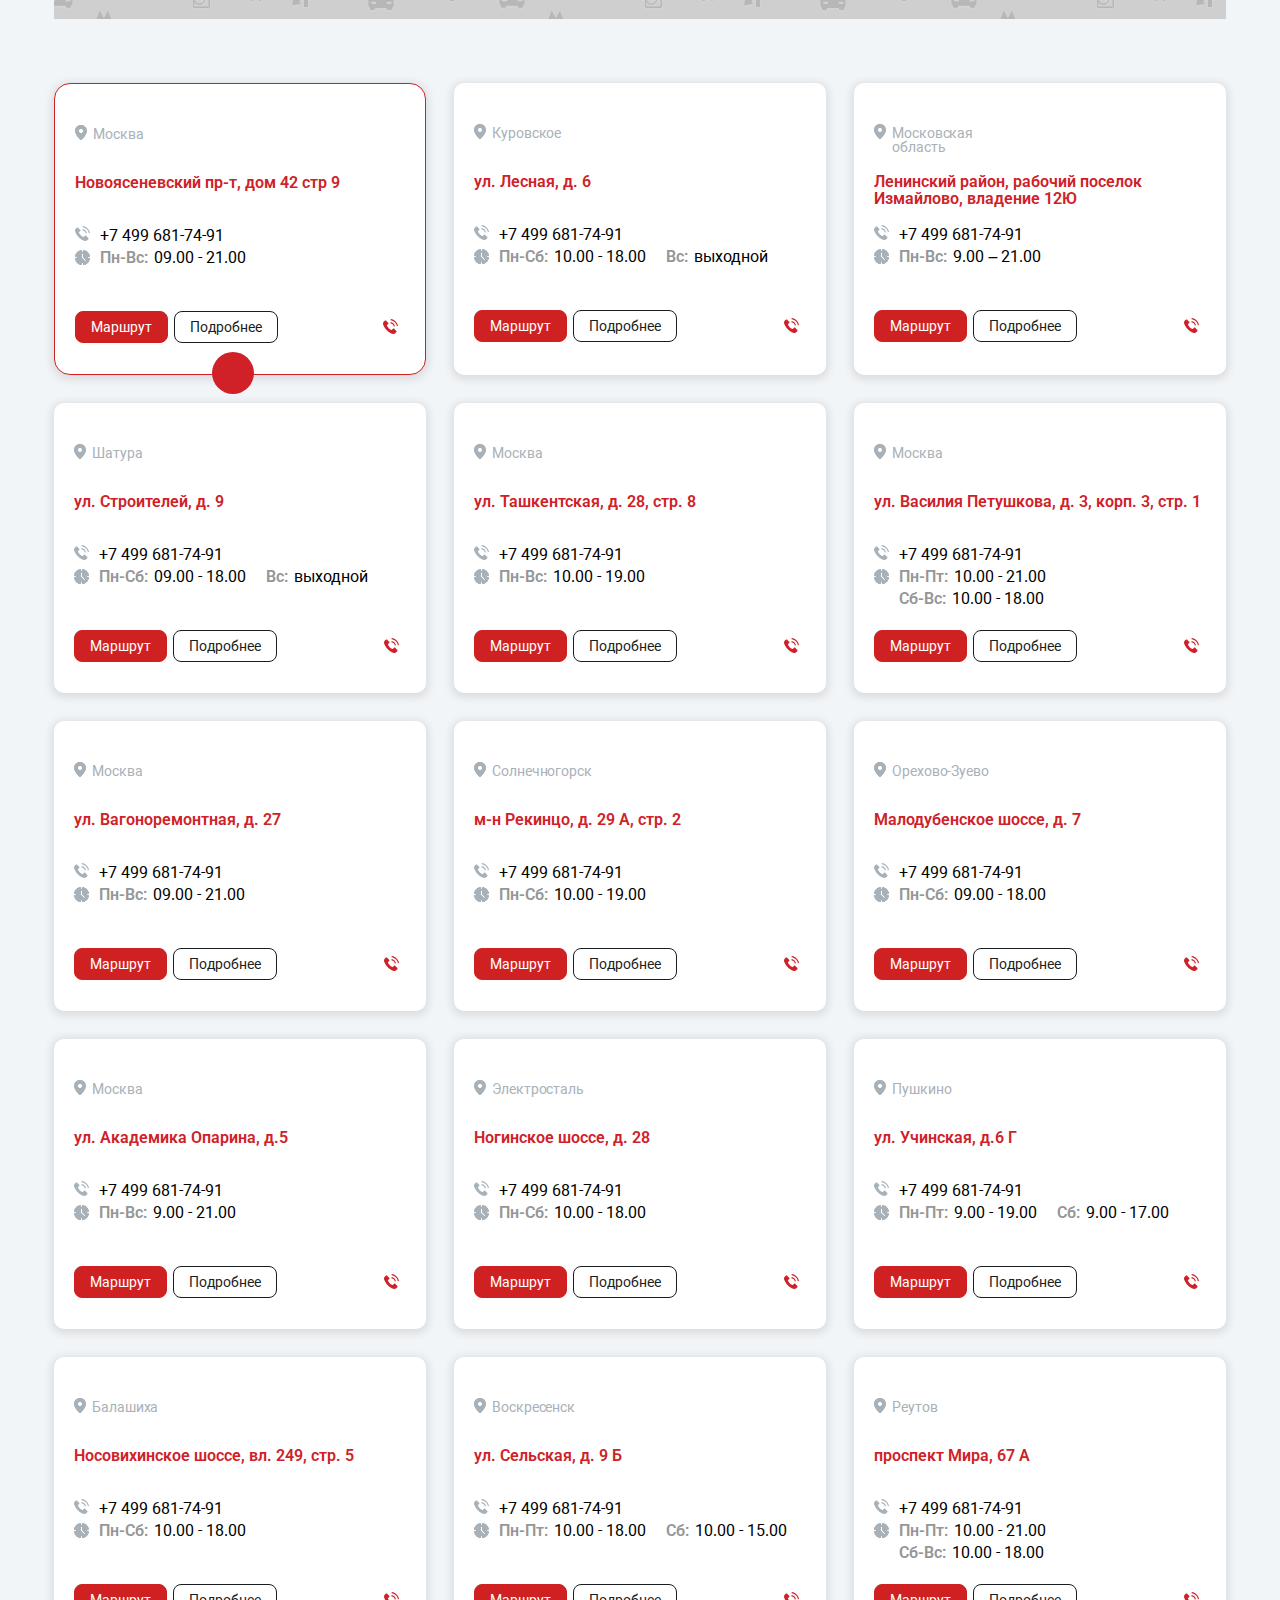
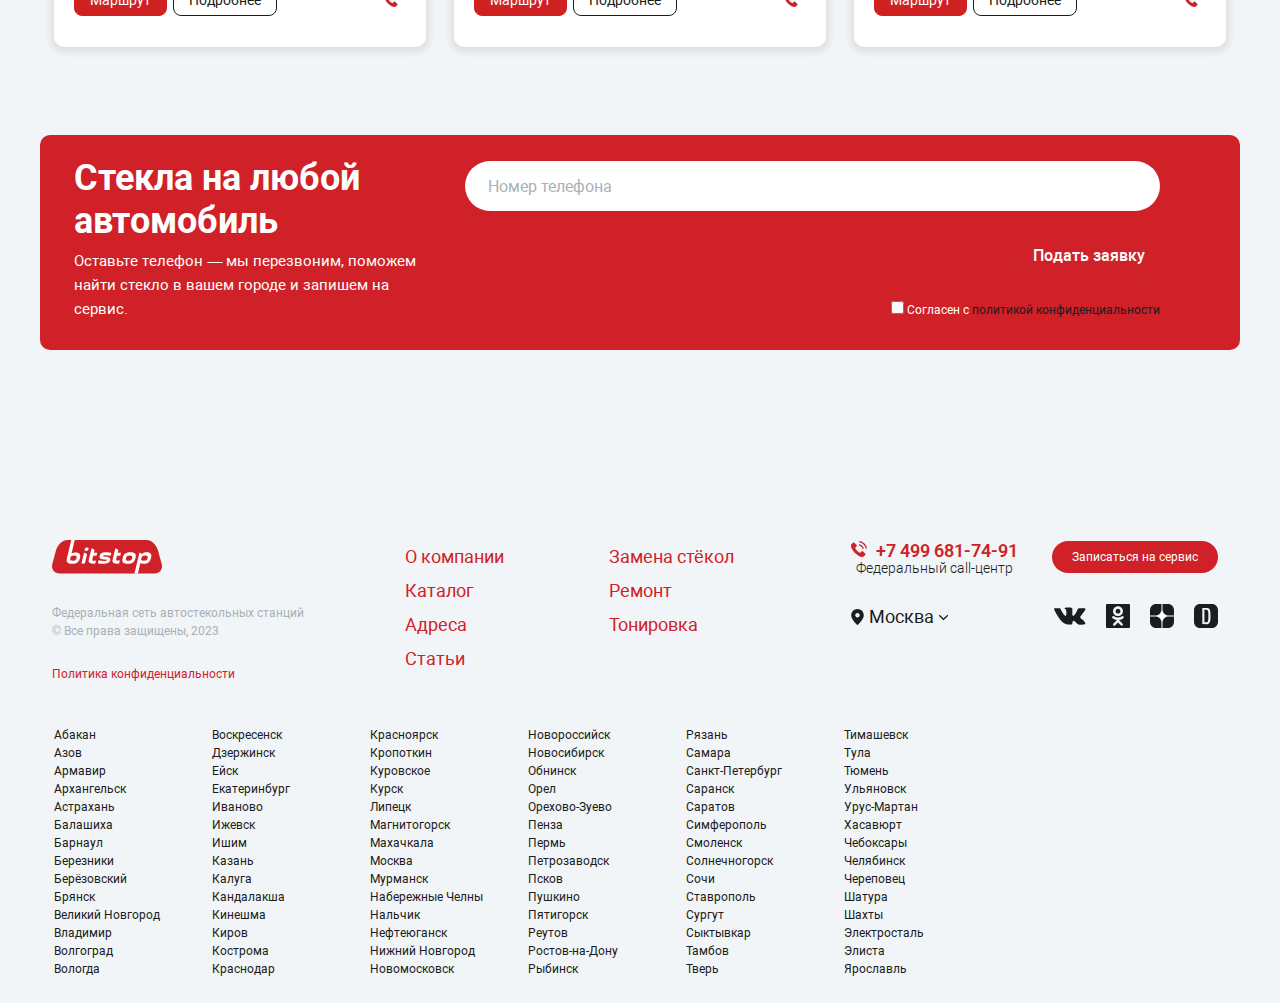
==== commit e3c85f71: "Update index.html" ====
--- a/index.html
+++ b/index.html
@@ -1335,7 +1335,7 @@
                 </div>
 
                 <div class="glass-filter-options">
-                  <h2 class="glass-filter-options__title">Дополнительные опции</h2>
+                  <div class="glass-filter-options__title">Дополнительные опции</div>
                   <ul class="glass-filter-options__list">
                     <span class="glass-filter-options__list-title">Лобовое</span>
                     <li class="glass-filter-options__item">
--- a/css/style.css
+++ b/css/style.css
@@ -9534,6 +9534,7 @@
     -webkit-appearance: none;
     border-radius: 33px;
     background-color: #fff;
+    color: #000;
     outline: none;
     border: 0.9px solid #D5DBE1;
     cursor: pointer;
@@ -9662,7 +9663,11 @@
 }
 
 .glass-filter-options__title {
+    color: #000;
+    font-family: Roboto;
     font-size: 16px;
+    font-style: normal;
+    font-weight: 500;
     margin-bottom: 10px;
 }
 
--- a/css/style.css
+++ b/css/style.css
@@ -9534,6 +9534,7 @@
     -webkit-appearance: none;
     border-radius: 33px;
     background-color: #fff;
+    color: #000;
     outline: none;
     border: 0.9px solid #D5DBE1;
     cursor: pointer;
@@ -9662,7 +9663,11 @@
 }
 
 .glass-filter-options__title {
+    color: #000;
+    font-family: Roboto;
     font-size: 16px;
+    font-style: normal;
+    font-weight: 500;
     margin-bottom: 10px;
 }
 
--- a/css/style.css
+++ b/css/style.css
@@ -9534,6 +9534,7 @@
     -webkit-appearance: none;
     border-radius: 33px;
     background-color: #fff;
+    color: #000;
     outline: none;
     border: 0.9px solid #D5DBE1;
     cursor: pointer;
@@ -9662,7 +9663,11 @@
 }
 
 .glass-filter-options__title {
+    color: #000;
+    font-family: Roboto;
     font-size: 16px;
+    font-style: normal;
+    font-weight: 500;
     margin-bottom: 10px;
 }
 
